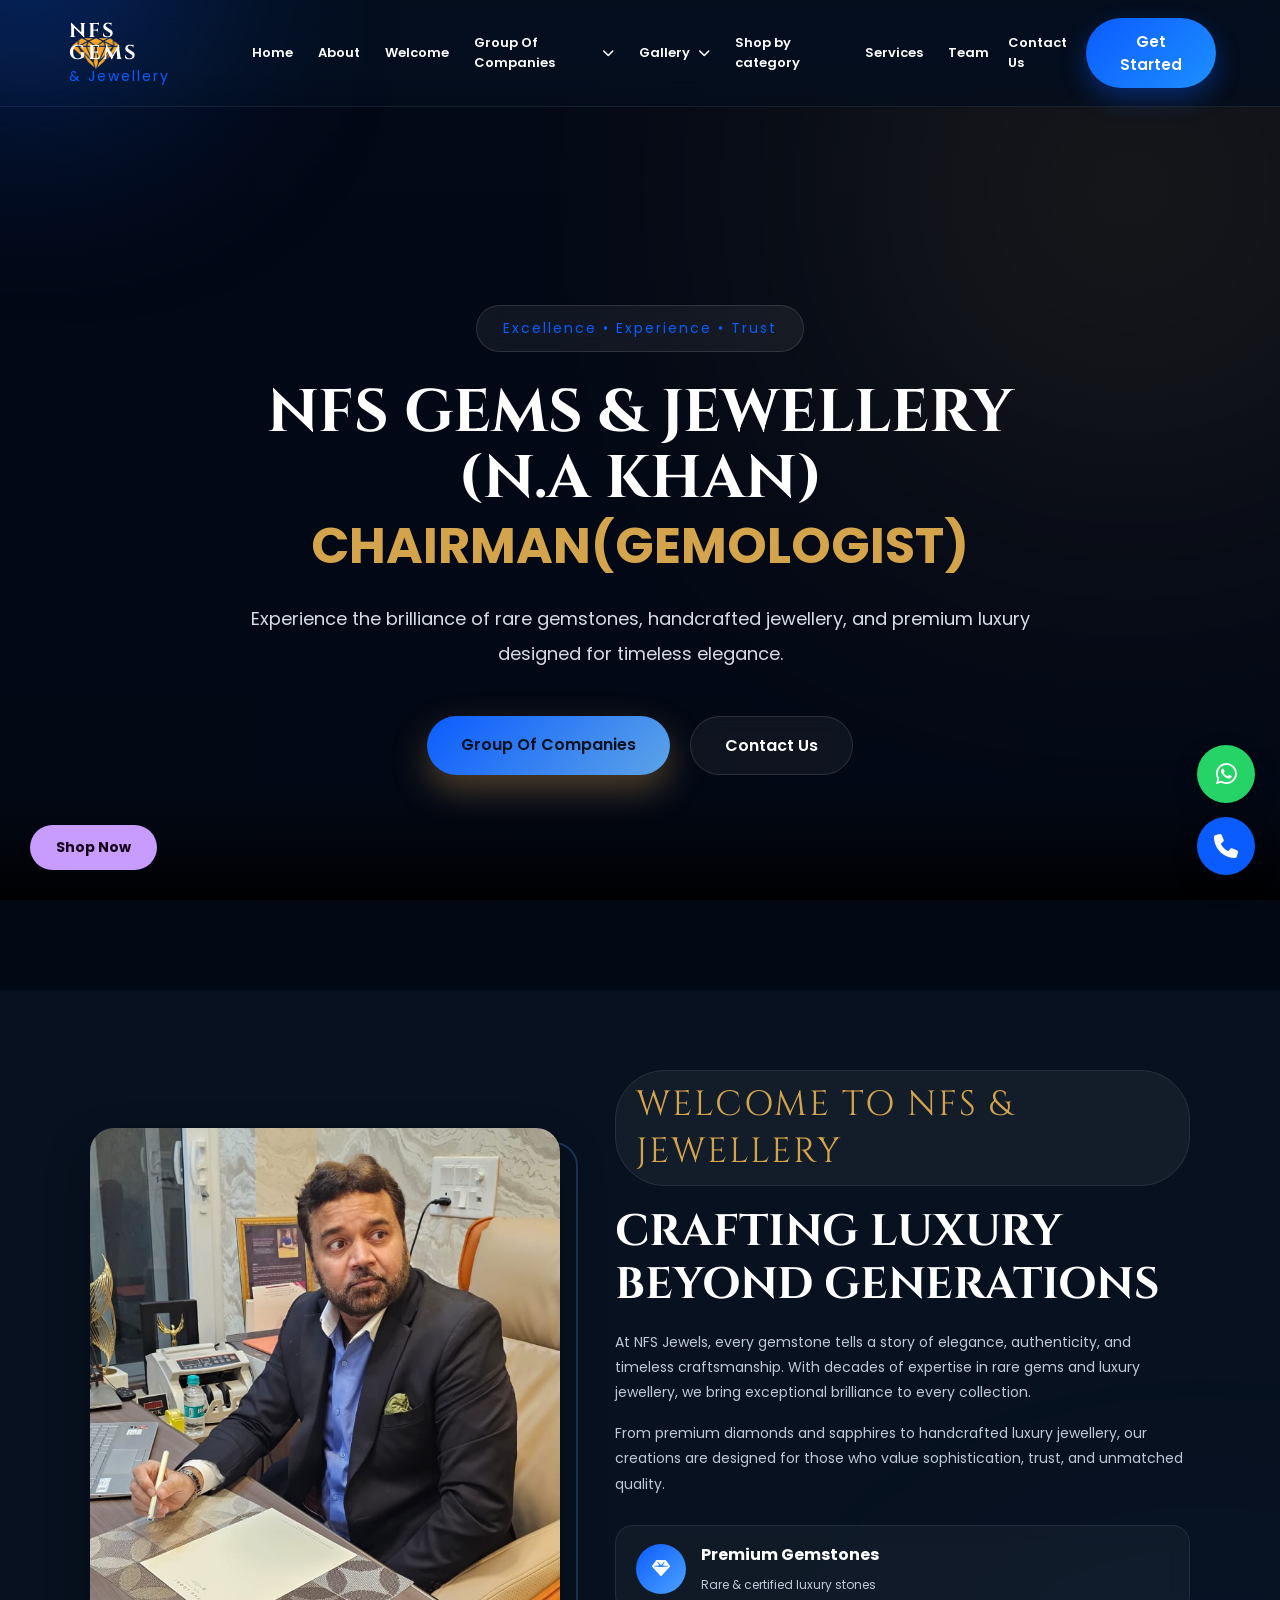
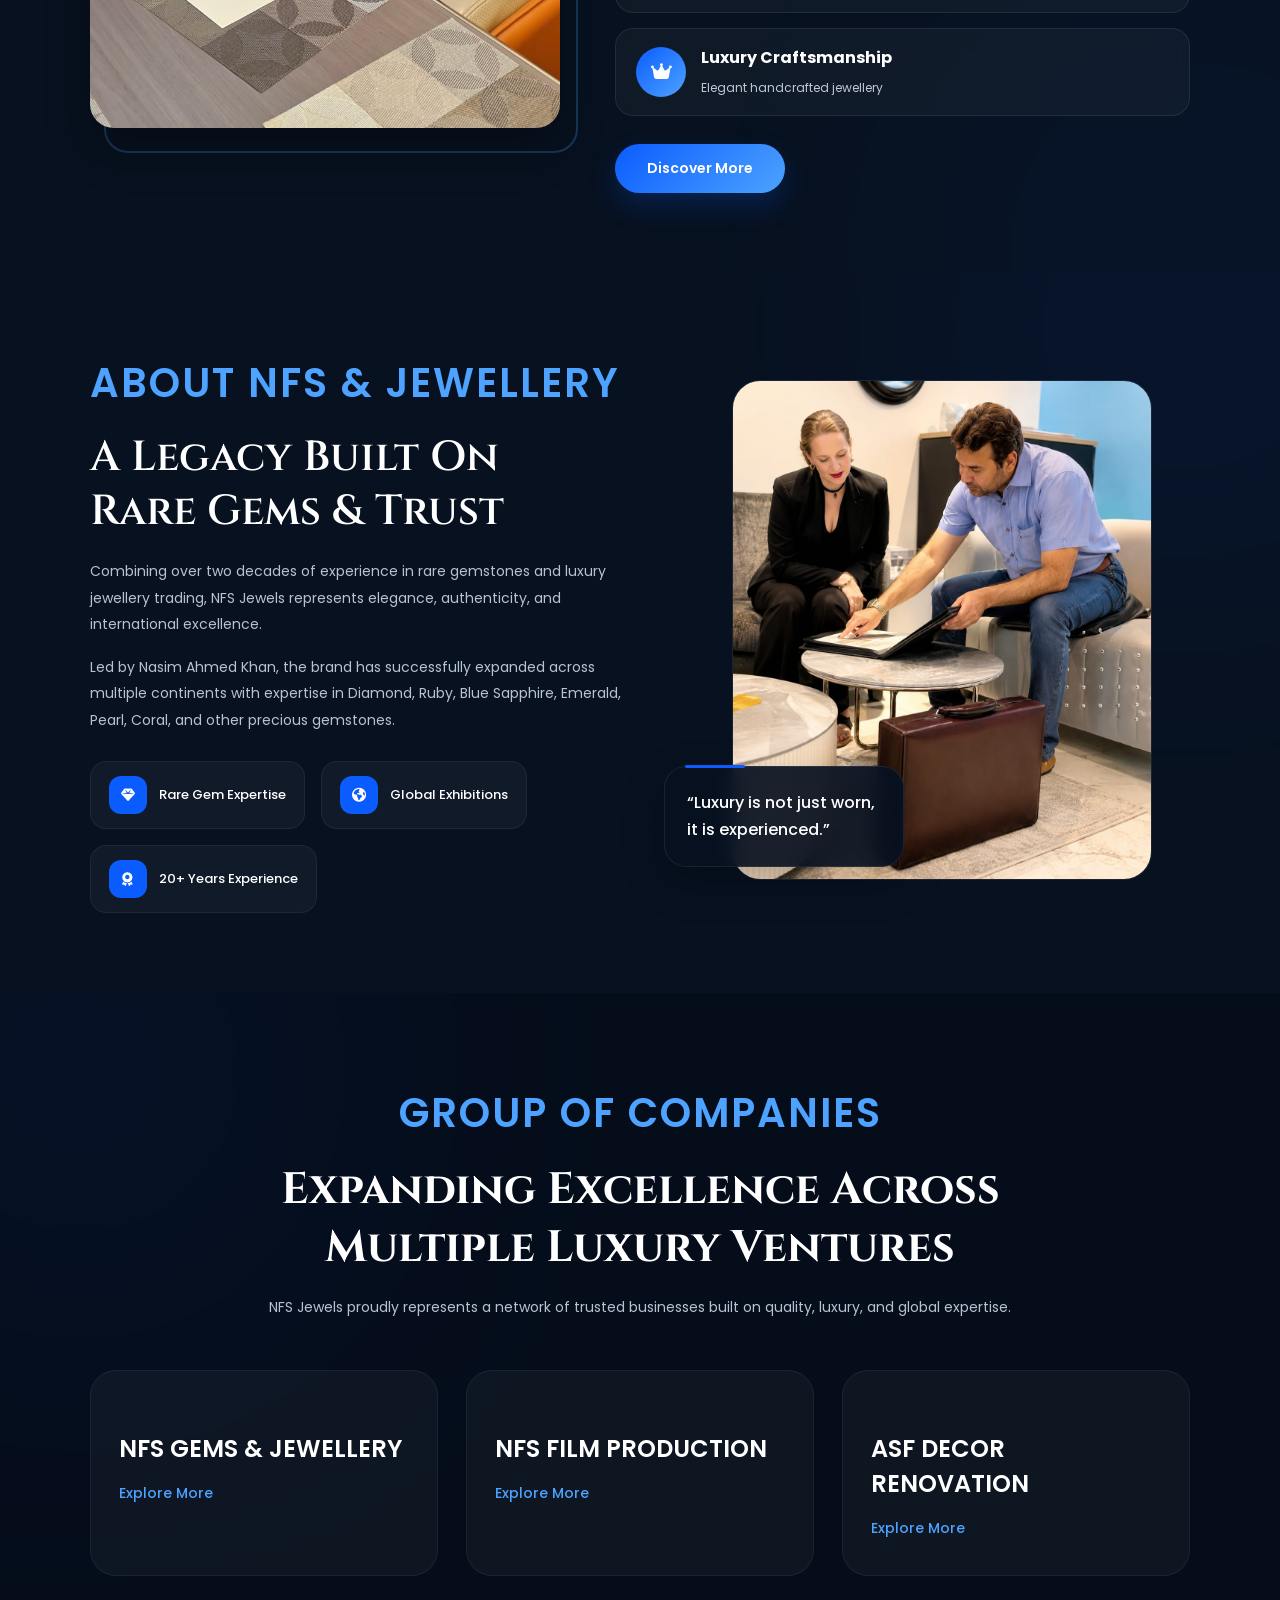
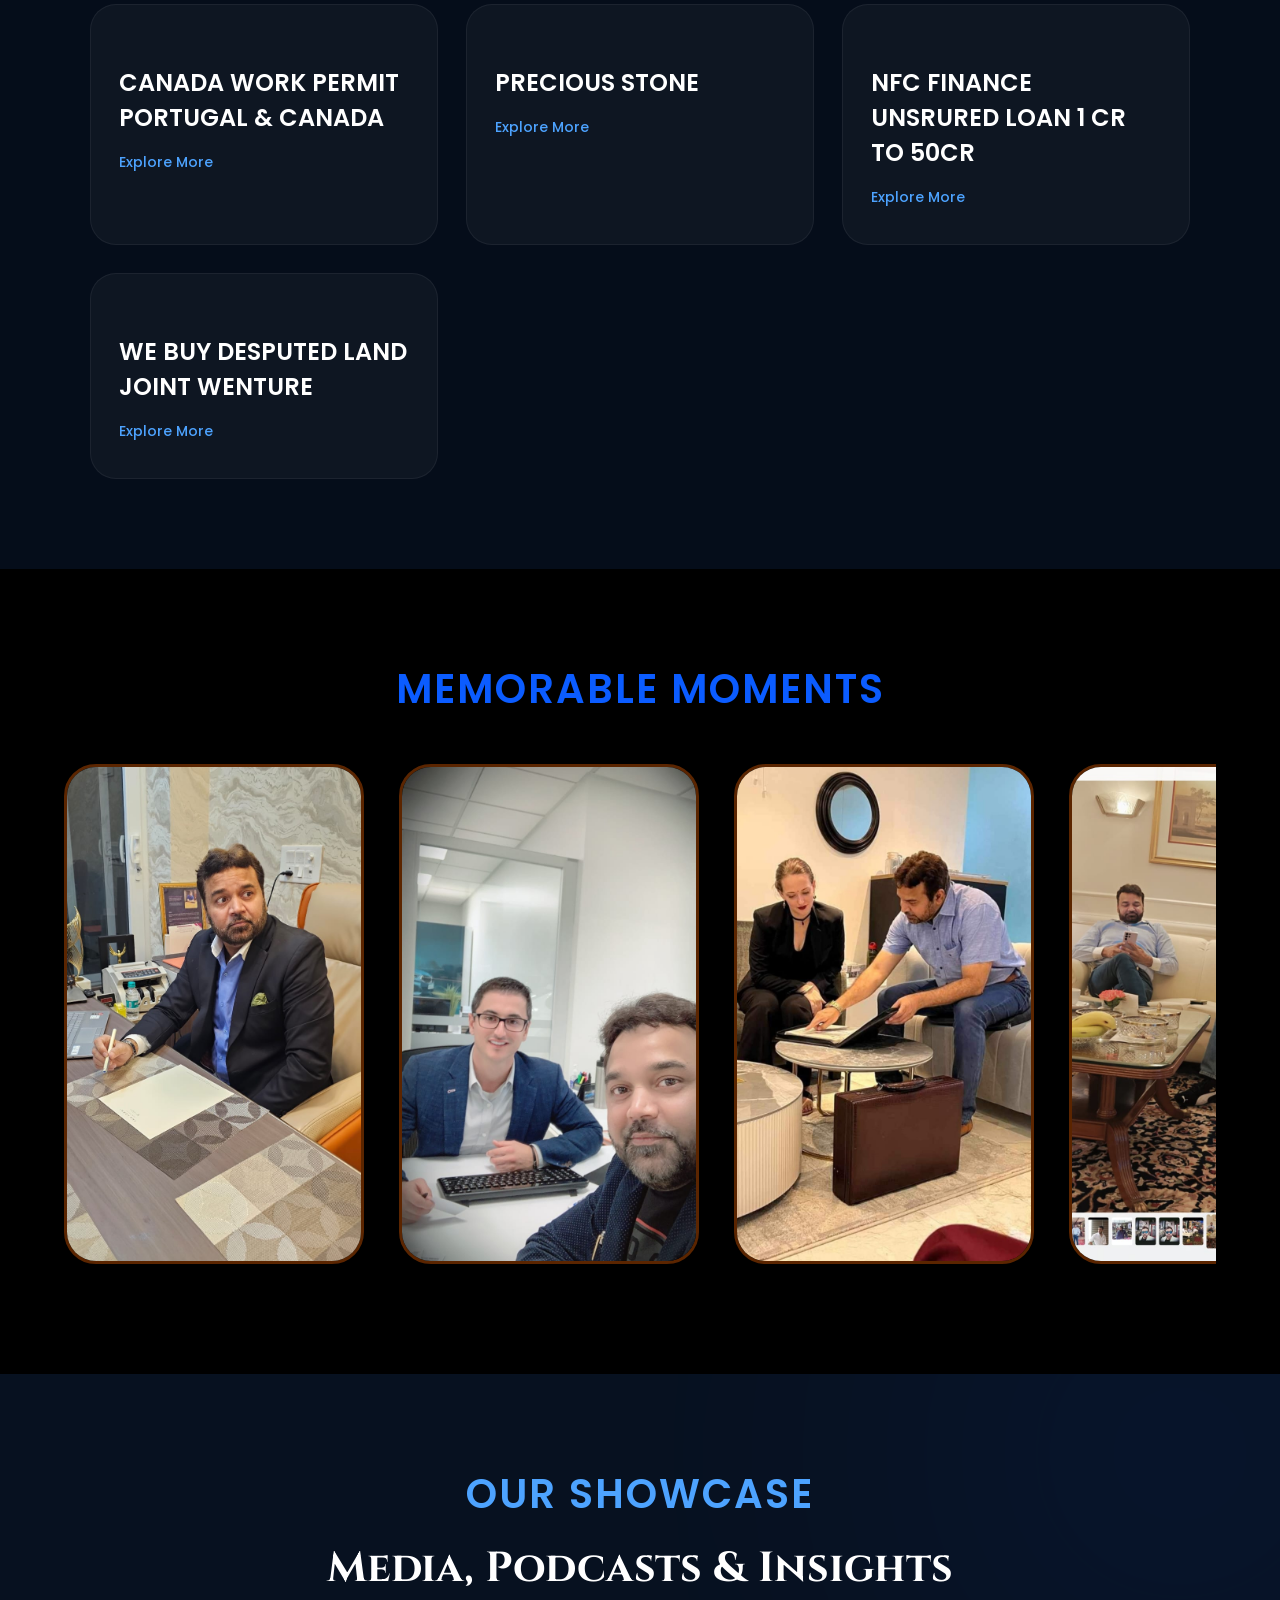
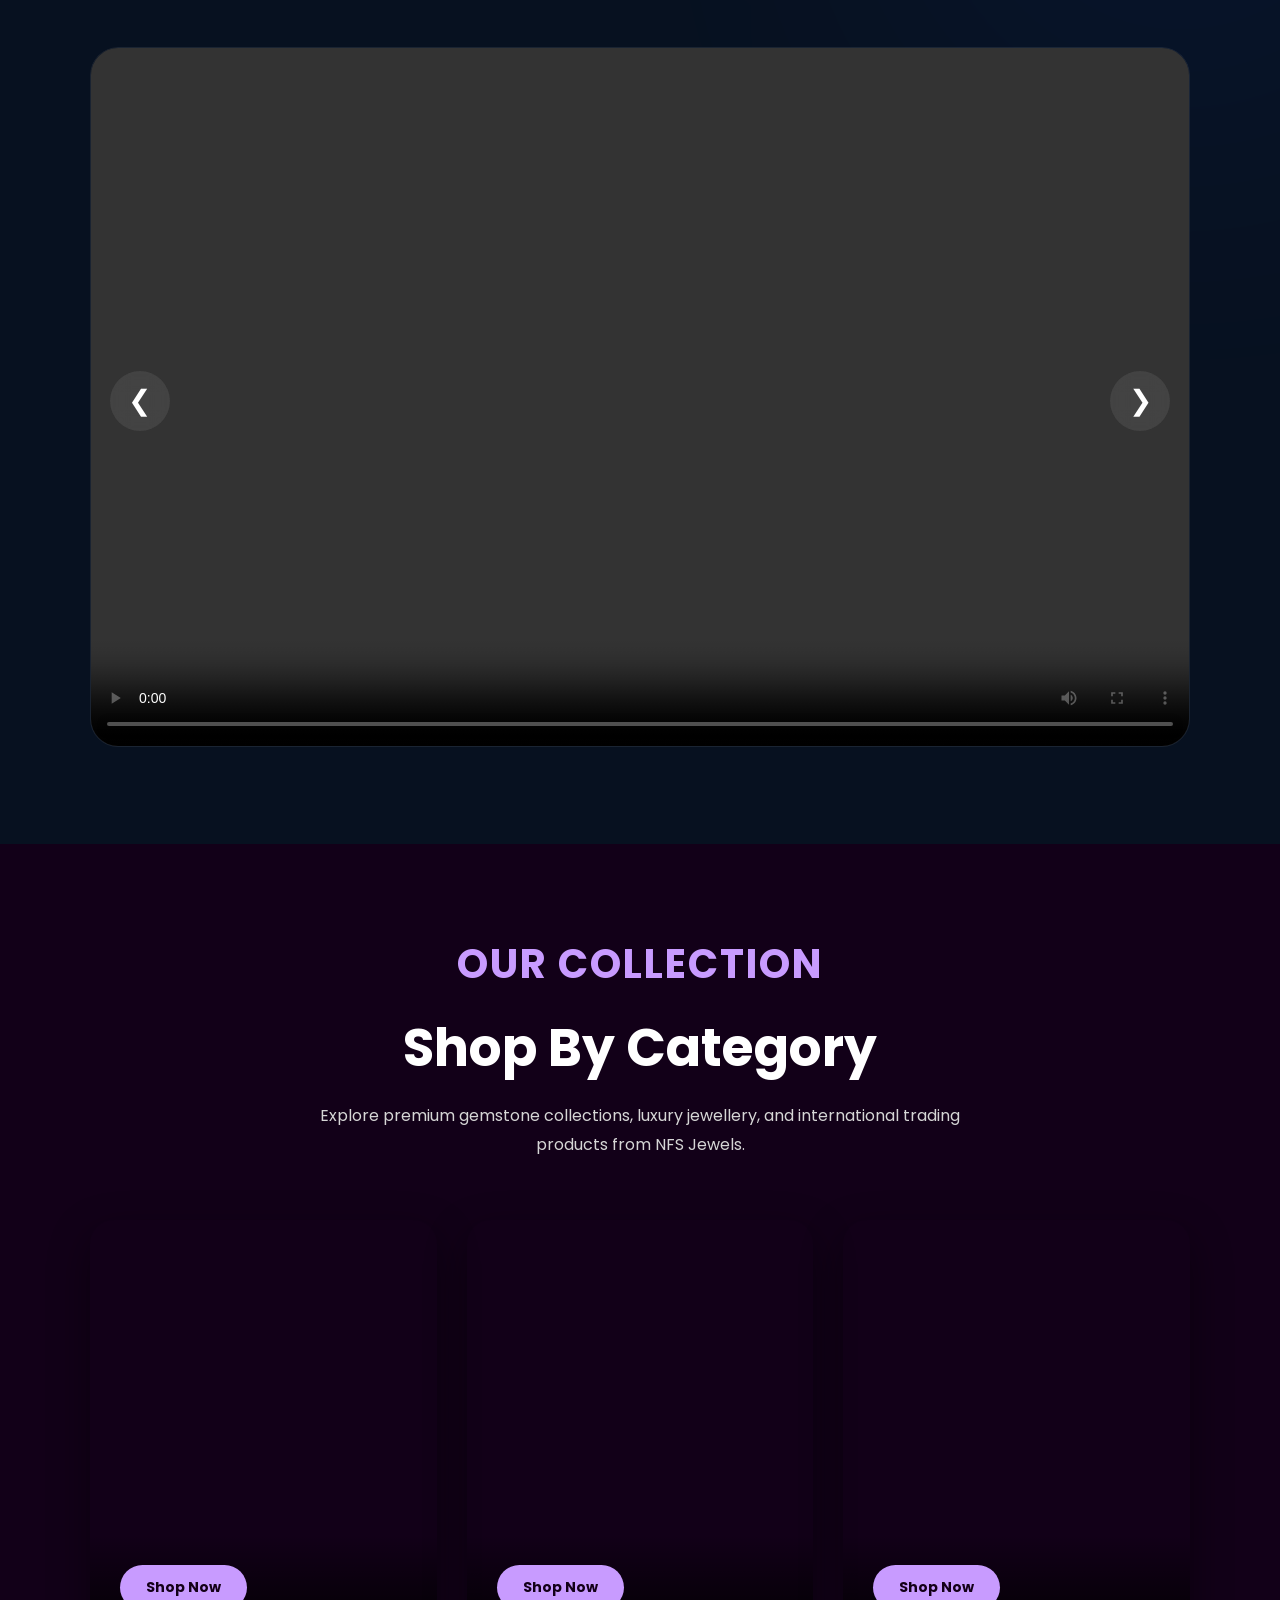
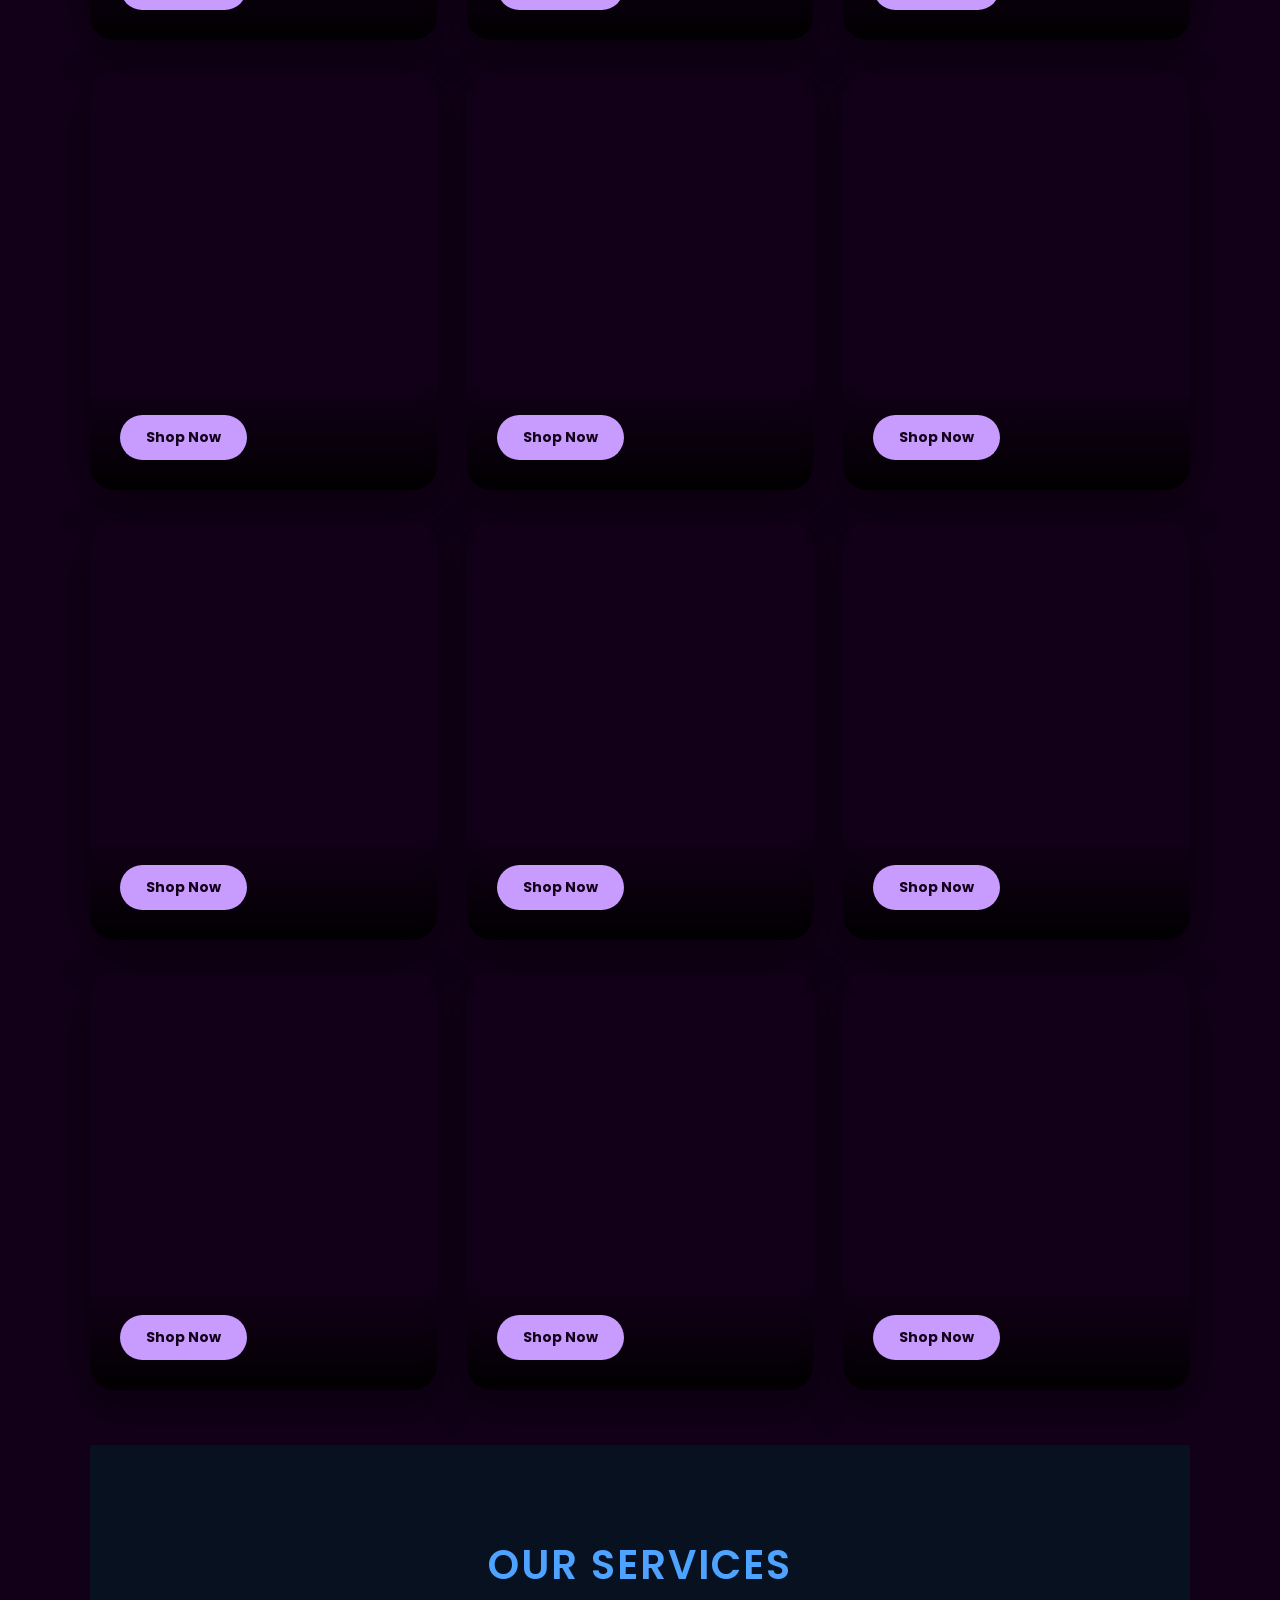
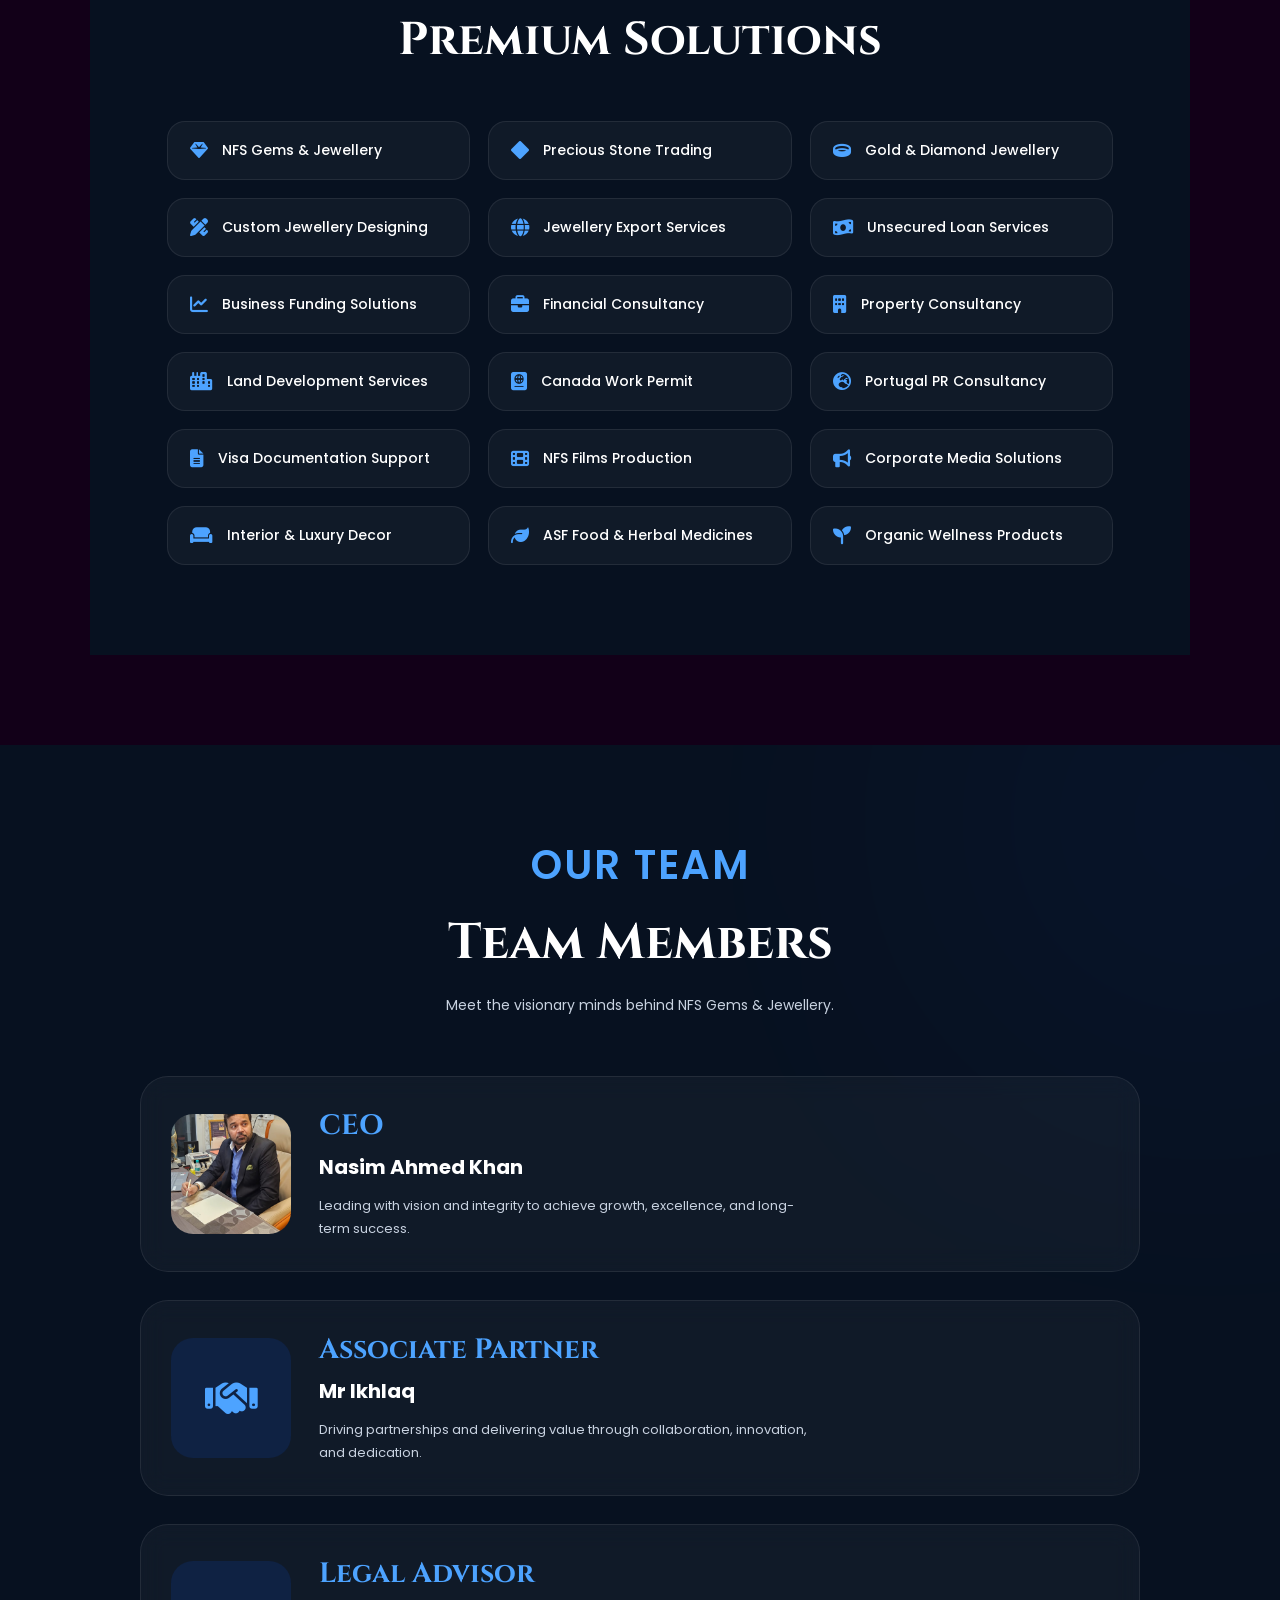
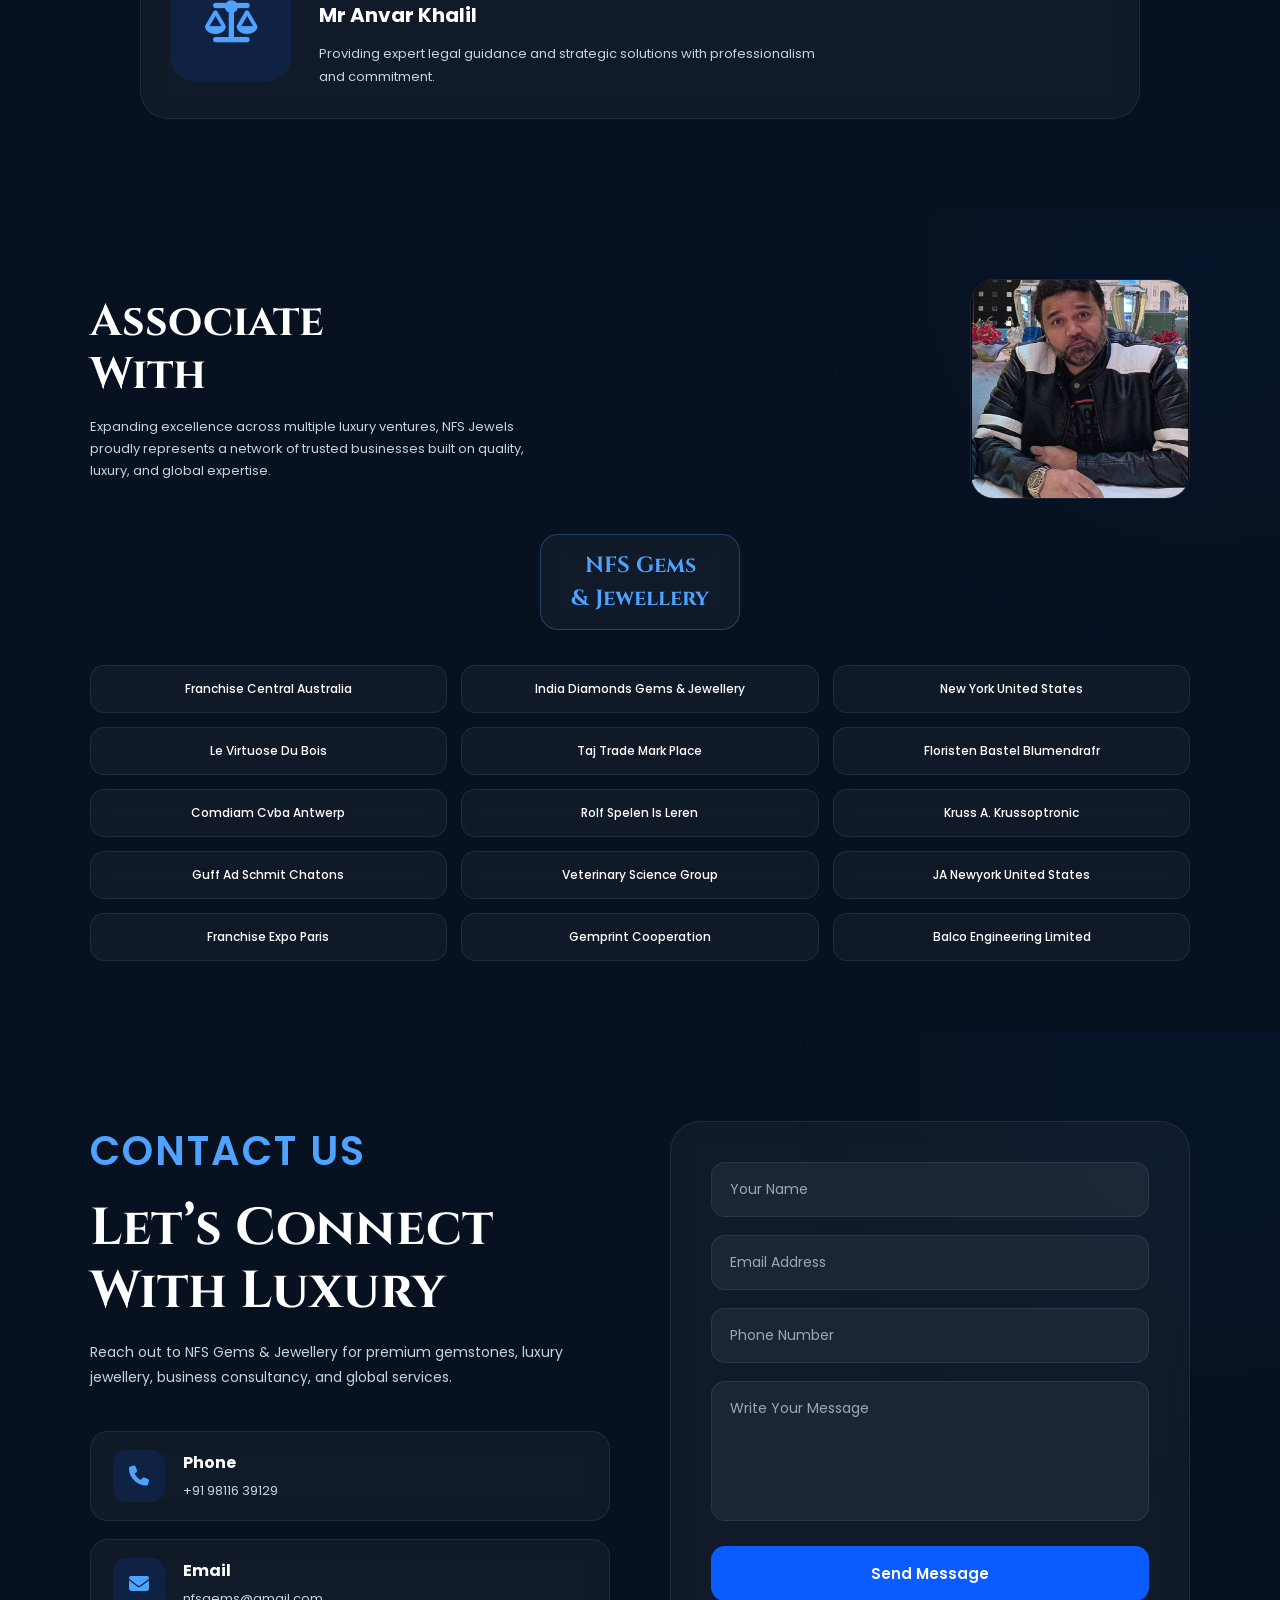
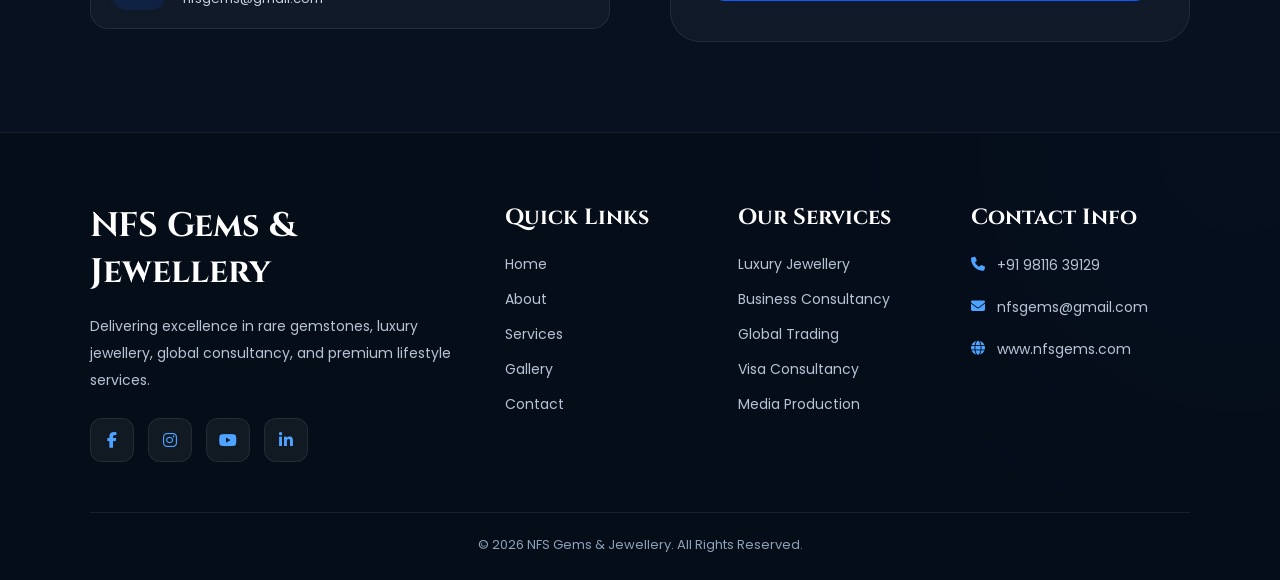
==== index.html @ f2102229 "Update index.html" ====
<!doctype html>
<html lang="en">
  <head>
    <meta charset="UTF-8" />
    <meta name="viewport" content="width=device-width, initial-scale=1.0" />
    <title>Premium Animated Navbar</title>

    <!-- FONT AWESOME -->
    <link
      rel="stylesheet"
      href="https://cdnjs.cloudflare.com/ajax/libs/font-awesome/6.5.1/css/all.min.css"
    />

    <!-- GOOGLE FONT -->
    <link rel="preconnect" href="https://fonts.googleapis.com" />
    <link
      href="https://fonts.googleapis.com/css2?family=Poppins:wght@300;400;500;600;700&display=swap"
      rel="stylesheet"
    />
    <link
      href="https://fonts.googleapis.com/css2?family=Cinzel:wght@400;500;600;700&display=swap"
      rel="stylesheet"
    />
    

    <link rel="stylesheet" href="style.css" />
    <style>
      
    </style>
  </head>
  <body>
    <!-- NAVBAR -->

    <nav class="navbar">
      <img src="logo.png"  class="logo1" alt="">
      <a href="#" class="logo"> NFS GEMS <br /><span>& Jewellery </span> </a>

      <ul class="nav-links">
        <li>
          <a href="#">
            <!-- <i class="fa-solid fa-house"></i> -->
            Home
          </a>
        </li>

        <li>
          <a href="#about">
            <!-- <i class="fa-solid fa-layer-group"></i> -->
            About
          </a>
        </li>

        <li>
          <a href="#welcome">
            <!-- <i class="fa-solid fa-briefcase"></i> -->
            Welcome
          </a>
        </li>
<!-- DROPDOWN -->

<li class="dropdown">

  <a href="#company">
    Group Of Companies
    <i class="fa-solid fa-chevron-down"></i>
  </a>

  <!-- DROPDOWN MENU -->

  <ul class="dropdown-menu">

 
<li><a href="#">NFS GEMS & JEWELLERY</a></li>

<li><a href="film.html">NFS FILM PRODUCTION</a></li>

<li><a href="decor.html">ASF DECOR RENOVATION</a></li>
<li><a href="permit.html">CANADA WORK PERMIT PR PORTUGAL</a></li>
<li><a href="stone.html">PRECIOUS STONE</a></li>
<li><a href="finance.html">NFC FINANCE UNSRURED LOAN 1 CR TO 50CR</a></li>
<li><a href="wenture.html">WE BUY DESPUTED LAND JOINT WENTURE</a></li>

  </ul>

</li>
        <li class="dropdown">

  <a href="#gallery">
   Gallery
    <i class="fa-solid fa-chevron-down"></i>
  </a>

  <!-- DROPDOWN MENU -->

  <ul class="dropdown-menu">

    <li><a href="#gallery">Photos</a></li>

    <li><a href="#podcasts">Podcasts</a></li>

   

  </ul>

</li>
          <a href="#shop"> Shop by category </a>
        </li>

        <li>
          <a href="#services"> Services </a>
        </li>

     
          <a href="#team">Team </a>
        </li>
        <li>
          <a href="#contact">Contact Us </a>
        </li>

        <button class="nav-btn" href="#contact" >Get Started</button>
      </ul>

      <div class="menu-btn">
        <i class="fa-solid fa-bars"></i>
      </div>
    </nav>
    


    <script>
      const menuBtn = document.querySelector(".menu-btn");
      const navLinks = document.querySelector(".nav-links");
      const menuIcon = menuBtn.querySelector("i");

      menuBtn.addEventListener("click", () => {
        navLinks.classList.toggle("active");

        if (navLinks.classList.contains("active")) {
          menuIcon.classList.remove("fa-bars");
          menuIcon.classList.add("fa-xmark");
        } else {
          menuIcon.classList.remove("fa-xmark");
          menuIcon.classList.add("fa-bars");
        }
      });
    </script>


<!-- ================= HERO SECTION ================= -->

<section class="hero-section">

  <!-- VIDEO -->
  <video autoplay muted loop playsinline>
    <source src="bgvid.mp4" type="video/mp4">
  </video>

  <div class="hero-container">

    <div class="hero-content">

      <span class="hero-tag">
        Excellence • Experience • Trust
      </span>

      <h1>
        NFS GEMS & JEWELLERY (N.A KHAN) <br>
        <span>Chairman(Gemologist)</span>
      </h1>

      <p>
        Experience the brilliance of rare gemstones,
        handcrafted jewellery, and premium luxury
        designed for timeless elegance.
      </p>

      <div class="hero-buttons">

        <a href="#company" class="hero-btn1">
          Group Of Companies
        </a>

        <a href="#contact" class="hero-btn2" id="whatsappBtn">
          Contact Us
        </a>

      </div>

    </div>

  </div>

</section>
<!-- ================= WELCOME SECTION ================= -->

<section class="welcome-section" id="welcome">

  <!-- BLUR EFFECT -->
  <div class="welcome-blur"></div>

  <div class="welcome-container">

    <!-- LEFT IMAGE -->
    <div class="welcome-image">

      <div class="welcome-img-box">

        <img src="g1.jpeg"  style="height: 600px;" alt="Luxury Jewellery">

      </div>

    </div>

    <!-- RIGHT CONTENT -->
    <div class="welcome-content">

      <span class="welcome-tag">
        WELCOME TO NFS & JEWELLERY
      </span>

      <h2>
        Crafting Luxury <br>
        Beyond Generations
      </h2>

      <p>
        At NFS Jewels, every gemstone tells a story of elegance,
        authenticity, and timeless craftsmanship. With decades of
        expertise in rare gems and luxury jewellery, we bring
        exceptional brilliance to every collection.
      </p>

      <p>
        From premium diamonds and sapphires to handcrafted luxury
        jewellery, our creations are designed for those who value
        sophistication, trust, and unmatched quality.
      </p>

      <!-- FEATURES -->

      <div class="welcome-features">

        <div class="welcome-feature">

          <i class="fa-solid fa-gem"></i>

          <div>
            <h4>Premium Gemstones</h4>
            <span>Rare & certified luxury stones</span>
          </div>

        </div>

        <div class="welcome-feature">

          <i class="fa-solid fa-crown"></i>

          <div>
            <h4>Luxury Craftsmanship</h4>
            <span>Elegant handcrafted jewellery</span>
          </div>

        </div>

      </div>

      <!-- BUTTON -->

      <a href="#" class="welcome-btn">
        Discover More
      </a>

    </div>

  </div>

</section>

<!-- ================= ABOUT SECTION ================= -->

<section class="premium-about" id="about">

  <!-- BACKGROUND BLUR -->
  <div class="about-blur"></div>

  <div class="premium-about-container">

    <!-- LEFT CONTENT -->
    <div class="premium-about-content">

      <span class="premium-tag">
        ABOUT NFS & JEWELLERY
      </span>

      <h2>
        A Legacy Built On <br>
        Rare Gems & Trust
      </h2>

      <p>
        Combining over two decades of experience in rare gemstones
        and luxury jewellery trading, NFS Jewels represents elegance,
        authenticity, and international excellence.
      </p>

      <p>
        Led by Nasim Ahmed Khan, the brand has successfully
        expanded across multiple continents with expertise in
        Diamond, Ruby, Blue Sapphire, Emerald, Pearl,
        Coral, and other precious gemstones.
      </p>

      <!-- SMALL FEATURES -->

      <div class="premium-features">

        <div class="premium-feature-box">
          <i class="fa-solid fa-gem"></i>
          <span>Rare Gem Expertise</span>
        </div>

        <div class="premium-feature-box">
          <i class="fa-solid fa-earth-americas"></i>
          <span>Global Exhibitions</span>
        </div>

        <div class="premium-feature-box">
          <i class="fa-solid fa-award"></i>
          <span>20+ Years Experience</span>
        </div>

      </div>

    </div>

    <!-- RIGHT SIDE -->

    <div class="premium-about-image">

      <div class="image-wrapper">

        <img src="about.jpeg" alt="Nasim Ahmed Khan">

      </div>

      <!-- FLOATING CARD -->

      <div class="about-floating-card">

        <h3>
          “Luxury is not just worn,
          it is experienced.”
        </h3>

      </div>

    </div>

  </div>

</section>

<!-- ================= GROUP OF COMPANIES SECTION ================= -->

<section class="group-section" id="company">

  <!-- BLUR EFFECT -->
  <div class="group-blur"></div>

  <div class="group-header">

    <span>GROUP OF COMPANIES</span>

    <h2>
      Expanding Excellence Across <br>
      Multiple Luxury Ventures
    </h2>

    <p>
      NFS Jewels proudly represents a network of trusted
      businesses built on quality, luxury, and global expertise.
    </p>

  </div>

 



<!-- <li><a href="#">ASF DECOR REVOLUTION</a></li> -->
<!-- <li><a href="#">CANADA WORK PERMIT PR PORTUGAL</a></li> -->
<!-- <li><a href="#">PRECIOUS STONE</a></li> -->
<!-- <li><a href="#">NFC FINANCE UNSRURED LOAN 1 CR TO 50CR</a></li> -->
<!-- <li><a href="#">WE BUY DESPUTED LAND JOINT WENTURE</a></li> -->

  <!-- COMPANY CARDS -->

  <div class="group-container" id="company">

   
    <div class="group-card">

  <img src="images/company1.jpg" alt="">

  <div class="group-content">
    <h3>NFS GEMS & JEWELLERY</h3>

    <a href="#">
      Explore More
    </a>
  </div>

</div>

<div class="group-card">

  <img src="images/company2.jpg" alt="">

  <div class="group-content">
    <h3>NFS FILM PRODUCTION</h3>

    <a href="film.html">
      Explore More
    </a>
  </div>

</div>

<div class="group-card">

  <img src="images/company3.jpg" alt="">

  <div class="group-content">
    <h3>ASF DECOR RENOVATION</h3>

    <a href="decor.html">
      Explore More
    </a>
  </div>

</div>

<div class="group-card">

  <img src="images/company4.jpg" alt="">

  <div class="group-content">
    <h3>CANADA WORK PERMIT PORTUGAL & CANADA</h3>

    <a href="permit.html">
      Explore More
    </a>
  </div>

</div>

<div class="group-card">

  <img src="images/company5.jpg" alt="">

  <div class="group-content">
    <h3>PRECIOUS STONE</h3>

    <a href="stone.html">
      Explore More
    </a>
  </div>

</div>

<div class="group-card">

  <img src="images/company6.jpg" alt="">

  <div class="group-content">
    <h3>NFC FINANCE UNSRURED LOAN 1 CR TO 50CR</h3>

    <a href="finance.html">
      Explore More
    </a>
  </div>

</div>

<div class="group-card">

  <img src="images/company7.jpg" alt="">

  <div class="group-content">
    <h3>WE BUY DESPUTED LAND JOINT WENTURE</h3>

    <a href="wenture.html">
      Explore More
    </a>
  </div>

</div>



</div>
  </div>

</section>



<!-- ================= HORIZONTAL IMAGE SLIDER ================= -->

<section class="celebrity-slider-section" id="gallery">

  <!-- HEADER -->

  <div class="celebrity-header">

    <span>MEMORABLE MOMENTS</span>

    <!-- <h2>
      Celebrity & Exhibition Gallery
    </h2> -->

  </div>

  <!-- SLIDER -->

  <div class="celebrity-slider">

    <!-- IMAGE CARD -->

    <div class="celebrity-card">
      <img src="g1.jpeg" alt="">
    </div>

    <div class="celebrity-card">
      <img src="g10.jpeg" alt="">
    </div>

    <div class="celebrity-card">
      <img src="g3.jpeg" alt="">
    </div>

    <div class="celebrity-card">
      <img src="g4.jpeg" alt="">
    </div>

    <div class="celebrity-card">
      <img src="g5.jpeg" alt="">
    </div>

    <div class="celebrity-card">
      <img src="g6.jpeg" alt="">
    </div>

    <div class="celebrity-card">
      <img src="g8.jpeg" alt="">
    </div>
     <div class="celebrity-card">
      <img src="g12.jpeg" alt="">
    </div>
     <div class="celebrity-card">
      <img src="g13.jpeg" alt="">
    </div>
     <div class="celebrity-card">
      <img src="g14.jpeg" alt="">
    </div>

     <div class="celebrity-card">
      <img src="IMG-20260525-WA0002.jpg" alt="">
      
    </div>
     <div class="celebrity-card">
      <img src="IMG-20260525-WA0001.jpg" alt="">
    </div>
    
     <div class="celebrity-card">
      <img src="IMG-20260523-WA0008.jpg" alt="">
    </div>
    <div class="celebrity-card">
      <img src="new.jpg" alt="">
    </div>
    <div class="celebrity-card">
      <img src="new2.jpg" alt="">
    </div>
    <div class="celebrity-card">
      <img src="new3.jpg" alt="">
    </div>
  </div>

</section>
<!-- ================= VIDEO SLIDER SECTION ================= -->

<section class="video-slider-section" id="podcasts">

  <!-- HEADER -->

  <div class="video-slider-header">

    <span>OUR SHOWCASE</span>

    <h2>
      Media, Podcasts & Insights
    </h2>

  </div>

  <!-- SLIDER -->

  <div class="video-slider-container">

    <!-- LEFT BUTTON -->

    <button class="video-btn prevBtn">
      &#10094;
    </button>

    <!-- SLIDES -->

    <div class="video-slider">

      <!-- VIDEO 1 -->

      <div class="video-slide active">

        <video  loop playsinline controls>
          <source src="vid3.mp4" type="video/mp4">
        </video>

      </div>

      <!-- VIDEO 2 -->

      <div class="video-slide">

        <video  loop playsinline controls>
          <source src="vid2.mp4" type="video/mp4">
        </video>

      </div>

      <!-- VIDEO 3 -->

      <div class="video-slide">

        <video  loop playsinline controls>
          <source src="vid1.mp4" type="video/mp4">
        </video>

      </div>
      
      <div class="video-slide">

        <video  loop playsinline controls>
          <source src="vid4.mp4" type="video/mp4">
        </video>

      </div>

      
     

      
      <div class="video-slide">

        <video  loop playsinline controls>
          <source src="VID-20260519-WA0043.mp4" type="video/mp4">
        </video>

      </div>
        <div class="video-slide">

        <video  loop playsinline controls>
          <source src="event.mp4" type="video/mp4">
        </video>

      </div>
    </div>

    <!-- RIGHT BUTTON -->

    <button class="video-btn nextBtn">
      &#10095;
    </button>

  </div>

</section>
<!-- SHOP BY CATEGORY SECTION -->

<section class="shop-category" id="shop">

  <!-- HEADING -->
  <div class="shop-header">
    <span>OUR COLLECTION</span>
    <h2>Shop By Category</h2>
    <p>
      Explore premium gemstone collections, luxury jewellery,
      and international trading products from NFS Jewels.
    </p>
  </div>

  <!-- CATEGORY GRID -->
  <div class="category-grid">

    <!-- CARD 1 -->
    <div class="category-card">

      <video  muted loop playsinline>
        <source src="shop1.mp4" type="video/mp4">
      </video> 

      <div class="category-overlay">
        <!-- <h3>Diamond Collection</h3> -->

        <a href="https://wa.me/919811639129" target="_blank">
          Shop Now
        </a>
      </div>

    </div>

    <!-- CARD 2 -->
    <div class="category-card">

      <video  muted loop playsinline>
        <source src="shop2.mp4" type="video/mp4">
      </video>

      <div class="category-overlay">
        <!-- <h3>Ruby Jewellery</h3> -->

        <a href="https://wa.me/919811639129" target="_blank">
          Shop Now
        </a>
      </div>

    </div>

    <!-- CARD 3 -->
    <div class="category-card">

      <video  muted loop playsinline>
        <source src="shop3.mp4" type="video/mp4">
      </video>

      <div class="category-overlay">
        <!-- <h3>Emerald Stones</h3> -->

        <a href="https://wa.me/919811639129" target="_blank">
          Shop Now
        </a>
      </div>

    </div>

    <!-- CARD 4 -->
    <div class="category-card">

      <video  muted loop playsinline>
        <source src="shop4.mp4" type="video/mp4">
      </video>

      <div class="category-overlay">
        <!-- <h3>Blue Sapphire</h3> -->

        <a href="https://wa.me/919811639129" target="_blank">
          Shop Now
        </a>
      </div>

    </div>
  <!-- CARD 4 -->
    <div class="category-card">

      <video  muted loop playsinline>
        <source src="shop5.mp4" type="video/mp4">
      </video>

      <div class="category-overlay">
        <!-- <h3>Blue Sapphire</h3> -->

        <a href="https://wa.me/919811639129" target="_blank">
          Shop Now
        </a>
      </div>

    </div>

    <!-- CARD 4 -->
    <div class="category-card">

      <video  muted loop playsinline>
        <source src="shop6.mp4" type="video/mp4">
      </video>

      <div class="category-overlay">
        <!-- <h3>Blue Sapphire</h3> -->

        <a href="https://wa.me/919811639129" target="_blank">
          Shop Now
        </a>
      </div>

    </div>

    <!-- CARD 4 -->
   

<!-- CARD 4 -->
    <div class="category-card">

      <video  muted loop playsinline>
        <source src="shop8.mp4" type="video/mp4">
      </video>

      <div class="category-overlay">
        <!-- <h3>Blue Sapphire</h3> -->

        <a href="https://wa.me/919811639129" target="_blank">
          Shop Now
        </a>
      </div>

    </div>
    <!-- CARD 4 -->
    <div class="category-card">

      <video  muted loop playsinline>
        <source src="shop9.mp4" type="video/mp4">
      </video>

      <div class="category-overlay">
        <!-- <h3>Blue Sapphire</h3> -->

        <a href="https://wa.me/919811639129" target="_blank">
          Shop Now
        </a>
      </div>

    </div>


    <!-- CARD 4 -->
    <div class="category-card">

      <video  muted loop playsinline>
        <source src="VID-20260521-WA0018.mp4" type="video/mp4">
      </video>

      <div class="category-overlay">
        <!-- <h3>Blue Sapphire</h3> -->

        <a href="https://wa.me/919811639129" target="_blank">
          Shop Now
        </a>
      </div>

    </div>
    <!-- CARD 4 -->
    <div class="category-card">

      <video  muted loop playsinline>
        <source src="VID-20260521-WA0020.mp4" type="video/mp4">
      </video>

      <div class="category-overlay">
        <!-- <h3>Blue Sapphire</h3> -->

        <a href="https://wa.me/919811639129" target="_blank">
          Shop Now
        </a>
      </div>

    </div>
<!-- CARD 4 -->
    <div class="category-card">

      <video  muted loop playsinline>
        <source src="VID-20260521-WA0021.mp4" type="video/mp4">
      </video>

      <div class="category-overlay">
        <!-- <h3>Blue Sapphire</h3> -->

        <a href="https://wa.me/919811639129" target="_blank">
          Shop Now
        </a>
      </div>

    </div>
<!-- CARD 4 -->
    <div class="category-card">

      <video  muted loop playsinline>
        <source src="VID-20260524-WA0039.mp4" type="video/mp4">
      </video>

      <div class="category-overlay">
        <!-- <h3>Blue Sapphire</h3> -->

        <a href="https://wa.me/919811639129" target="_blank">
          Shop Now
        </a>
      </div>

    </div>
   



     <div class="category-card1">

      <img  src="IMG-20260604-WA0051.jpg" alt="">
      <div class="category-overlay">
        <!-- <h3>Blue Sapphire</h3> -->

        <a href="https://wa.me/919811639129" target="_blank">
          Shop Now
        </a>
      </div>

    </div>



    </div>




  </div>
   <!-- ================= SERVICES SECTION ================= -->

<section class="mini-services" id="services">

  <!-- HEADER -->

  <div class="mini-services-header">

    <span>OUR SERVICES</span>

    <h2>
      Premium Solutions
    </h2>

  </div>

  <!-- SERVICES LIST -->

  <div class="services-list">

    <div class="service-item">
      <i class="fa-solid fa-gem"></i>
      <span>NFS Gems & Jewellery</span>
    </div>

    <div class="service-item">
      <i class="fa-solid fa-diamond"></i>
      <span>Precious Stone Trading</span>
    </div>

    <div class="service-item">
      <i class="fa-solid fa-ring"></i>
      <span>Gold & Diamond Jewellery</span>
    </div>

    <div class="service-item">
      <i class="fa-solid fa-pen-ruler"></i>
      <span>Custom Jewellery Designing</span>
    </div>

    <div class="service-item">
      <i class="fa-solid fa-globe"></i>
      <span>Jewellery Export Services</span>
    </div>

    <div class="service-item">
      <i class="fa-solid fa-money-bill-wave"></i>
      <span>Unsecured Loan Services</span>
    </div>

    <div class="service-item">
      <i class="fa-solid fa-chart-line"></i>
      <span>Business Funding Solutions</span>
    </div>

    <div class="service-item">
      <i class="fa-solid fa-briefcase"></i>
      <span>Financial Consultancy</span>
    </div>

    <div class="service-item">
      <i class="fa-solid fa-building"></i>
      <span>Property Consultancy</span>
    </div>

    <div class="service-item">
      <i class="fa-solid fa-city"></i>
      <span>Land Development Services</span>
    </div>

    <div class="service-item">
      <i class="fa-solid fa-passport"></i>
      <span>Canada Work Permit</span>
    </div>

    <div class="service-item">
      <i class="fa-solid fa-earth-europe"></i>
      <span>Portugal PR Consultancy</span>
    </div>

    <div class="service-item">
      <i class="fa-solid fa-file-lines"></i>
      <span>Visa Documentation Support</span>
    </div>

    <div class="service-item">
      <i class="fa-solid fa-film"></i>
      <span>NFS Films Production</span>
    </div>

    <div class="service-item">
      <i class="fa-solid fa-bullhorn"></i>
      <span>Corporate Media Solutions</span>
    </div>

    <div class="service-item">
      <i class="fa-solid fa-couch"></i>
      <span>Interior & Luxury Decor</span>
    </div>

    <div class="service-item">
      <i class="fa-solid fa-leaf"></i>
      <span>ASF Food & Herbal Medicines</span>
    </div>

    <div class="service-item">
      <i class="fa-solid fa-seedling"></i>
      <span>Organic Wellness Products</span>
    </div>

  </div>

</section>

</section>
<!-- ================= TEAM SECTION ================= -->

<section class="premium-team" id="team">

  <!-- BLUR -->

  <div class="team-blur"></div>

  <!-- HEADER -->

  <div class="team-header">

    <span>OUR TEAM</span>

    <h2>
      Team Members
    </h2>

    <p>
      Meet the visionary minds behind
      NFS Gems & Jewellery.
    </p>

  </div>

  <!-- TEAM CARDS -->

  <div class="team-container">

    <!-- MEMBER 1 -->

    <div class="team-card">

      <div class="team-image">
        <img src="g1.jpeg" alt="">
      </div>

      <div class="team-content">

        <h3>CEO</h3>

        <h4>Nasim Ahmed Khan</h4>

        <p>
          Leading with vision and integrity to
          achieve growth, excellence,
          and long-term success.
        </p>

      </div>

    </div>

    <!-- MEMBER 2 -->

    <div class="team-card">

      <div class="team-icon">
        <i class="fa-solid fa-handshake"></i>
      </div>

      <div class="team-content">

        <h3>Associate Partner</h3>

        <h4>Mr Ikhlaq</h4>

        <p>
          Driving partnerships and delivering
          value through collaboration,
          innovation, and dedication.
        </p>

      </div>

    </div>

    <!-- MEMBER 3 -->

    <div class="team-card">

      <div class="team-icon">
        <i class="fa-solid fa-scale-balanced"></i>
      </div>

      <div class="team-content">

        <h3>Legal Advisor</h3>

        <h4>Mr Anvar Khalil</h4>

        <p>
          Providing expert legal guidance
          and strategic solutions with
          professionalism and commitment.
        </p>

      </div>

    </div>

  </div>

</section>
<!-- ================= ASSOCIATE SECTION ================= -->

<section class="associate-section">

  <!-- BLUR -->

  <div class="associate-blur"></div>

  <!-- HEADER -->

  <div class="associate-header">

    <div class="associate-title">

     

      <h2>
        Associate <br>
        With
      </h2>

      <p>
        Expanding excellence across multiple luxury ventures,
        NFS Jewels proudly represents a network
        of trusted businesses built on quality,
        luxury, and global expertise.
      </p>

    </div>

    <!-- IMAGE -->

    <div class="associate-image">

      <img src="g13.jpeg" alt="">

    </div>

  </div>

  <!-- CENTER BRAND -->

  <div class="associate-center">

    <h3>
      NFS Gems <br>
      & Jewellery
    </h3>

  </div>

  <!-- COMPANY GRID -->

  <div class="associate-grid">

    <div class="associate-box">
      Franchise Central Australia
    </div>

    <div class="associate-box">
      India Diamonds Gems & Jewellery
    </div>

    <div class="associate-box">
      New York United States
    </div>

    <div class="associate-box">
      Le Virtuose Du Bois
    </div>

    <div class="associate-box">
      Taj Trade Mark Place
    </div>

    <div class="associate-box">
      Floristen Bastel Blumendrafr
    </div>

    <div class="associate-box">
      Comdiam Cvba Antwerp
    </div>

    <div class="associate-box">
      Rolf Spelen Is Leren
    </div>

    <div class="associate-box">
      Kruss A. Krussoptronic
    </div>

    <div class="associate-box">
      Guff Ad Schmit Chatons
    </div>

    <div class="associate-box">
      Veterinary Science Group
    </div>

    <div class="associate-box">
      JA Newyork United States
    </div>

    <div class="associate-box">
      Franchise Expo Paris
    </div>

    <div class="associate-box">
      Gemprint Cooperation
    </div>

    <div class="associate-box">
      Balco Engineering Limited
    </div>

  </div>

</section>
<!-- ================= CONTACT SECTION ================= -->

<section class="premium-contact" id="contact">

  <!-- BLUR -->

  <div class="contact-blur"></div>

  <!-- LEFT SIDE -->

  <div class="contact-left">

    <span>CONTACT US</span>

    <h2>
      Let’s Connect <br>
      With Luxury
    </h2>

    <p>
      Reach out to NFS Gems & Jewellery
      for premium gemstones, luxury jewellery,
      business consultancy, and global services.
    </p>

    <!-- CONTACT INFO -->

    <div class="contact-info">

      <div class="contact-box">

        <i class="fa-solid fa-phone"></i>

        <div>
          <h4>Phone</h4>
          <p>+91 98116 39129</p>
        </div>

      </div>

      <div class="contact-box">

        <i class="fa-solid fa-envelope"></i>

        <div>
          <h4>Email</h4>
          <p>nfsgems@gmail.com</p>
        </div>

      </div>

      

    </div>

  </div>

  <!-- RIGHT SIDE -->

  <div class="contact-right">

    <form class="contact-form">

      <input type="text" placeholder="Your Name">

      <input type="email" placeholder="Email Address">

      <input type="text" placeholder="Phone Number">

      <textarea placeholder="Write Your Message"></textarea>

      <button type="submit">
        Send Message
      </button>

    </form>

  </div>

</section>
<!-- ================= FOOTER ================= -->

<footer class="premium-footer">

  <!-- TOP -->

  <div class="footer-top">

    <!-- LOGO SIDE -->

    <div class="footer-about">

      <h2>
        NFS Gems & Jewellery
      </h2>

      <p>
        Delivering excellence in rare gemstones,
        luxury jewellery, global consultancy,
        and premium lifestyle services.
      </p>

      <!-- SOCIAL -->

      <div class="footer-socials">

        <a href="#">
          <i class="fa-brands fa-facebook-f"></i>
        </a>

        <a href="#">
          <i class="fa-brands fa-instagram"></i>
        </a>

        <a href="#">
          <i class="fa-brands fa-youtube"></i>
        </a>

        <a href="#">
          <i class="fa-brands fa-linkedin-in"></i>
        </a>

      </div>

    </div>

    <!-- QUICK LINKS -->

    <div class="footer-links">

      <h3>Quick Links</h3>

      <a href="#">Home</a>
      <a href="#">About</a>
      <a href="#">Services</a>
      <a href="#">Gallery</a>
      <a href="#">Contact</a>

    </div>

    <!-- SERVICES -->

    <div class="footer-links">

      <h3>Our Services</h3>

      <a href="#">Luxury Jewellery</a>
      <a href="#">Business Consultancy</a>
      <a href="#">Global Trading</a>
      <a href="#">Visa Consultancy</a>
      <a href="#">Media Production</a>

    </div>

    <!-- CONTACT -->

    <div class="footer-contact">

      <h3>Contact Info</h3>

      <p>
        <i class="fa-solid fa-phone"></i>
        +91 98116 39129
      </p>

      <p>
        <i class="fa-solid fa-envelope"></i>
        nfsgems@gmail.com
      </p>

      <p>
        <i class="fa-solid fa-globe"></i>
        www.nfsgems.com
      </p>

    </div>

  </div>

  <!-- BOTTOM -->

  <div class="footer-bottom">

    <p>
      © 2026 NFS Gems & Jewellery.
      All Rights Reserved.
    </p>

  </div>

  <!-- ================= FLOATING BUTTONS ================= -->

<div class="floating-buttons">

  <!-- WHATSAPP -->

  <a 
    href="https://wa.me/919811639129?text=Hello%20NFS%20Gems%20%26%20Jewellery,%20I%20would%20like%20to%20know%20more%20about%20your%20services."
    target="_blank"
    class="float-btn whatsapp-btn"
  >
    <i class="fa-brands fa-whatsapp"></i>
  </a>

  <!-- CALL -->

  <a 
    href="tel:+919811639129"
    class="float-btn call-btn"
  >
    <i class="fa-solid fa-phone"></i>
  </a>

</div>
</footer>
<script src="script.js"></script>
  </body>
</html>
---- style.css ----
/* ================= GOOGLE FONT ================= */

@import url('https://fonts.googleapis.com/css2?family=Poppins:wght@300;400;500;600;700;800&display=swap');

*{
  margin:0;
  padding:0;
  box-sizing:border-box;
  font-family:'Poppins',sans-serif;
}
* {
        margin: 0;
        padding: 0;
        box-sizing: border-box;
        font-family: "Poppins", sans-serif;
      }

      body {
        min-height: 100vh;
        background: #061224;
        overflow-x: hidden;
      }

      /* ================= NAVBAR ================= */

      .navbar {
        width: 100%;
        position: fixed;
        top: 0;
        left: 0;
        z-index: 1000;
        padding: 18px 5%;
        display: flex;
        align-items: center;
        justify-content: space-between;
        background: rgba(5, 14, 28, 0.75);
        backdrop-filter: blur(15px);
        border-bottom: 1px solid rgba(255, 255, 255, 0.08);
        transition: 0.4s;
      }

      .navbar::before {
        content: "";
        position: absolute;
        width: 250px;
        height: 250px;
        background: #0b5cff;
        filter: blur(120px);
        top: -180px;
        left: -100px;
        opacity: 0.5;
        z-index: -1;
        animation: moveGlow 5s infinite alternate;
      }

      @keyframes moveGlow {
        0% {
          transform: translateX(0px);
        }
        100% {
          transform: translateX(80px);
        }
      }

      /* LOGO */
/* LOGO BOX */
.logo-box{
    display:flex;
    align-items:center;
    gap:12px;
}

/* IMAGE LOGO */
.logo1{
    width:65px;
    height:65px;
    object-fit:contain;
    display:block;
}

/* TEXT LOGO */
.logo{
    text-decoration:none;
    color:#fff;
  right:50px;
    font-size:24px;
    font-weight:700;
    line-height:1.1;
    letter-spacing:1px;
}

.logo span{
    font-size:14px;
    font-weight:400;
    color:#d6d6d6;
    letter-spacing:2px;
}

/* RESPONSIVE */
@media(max-width:768px){

    .logo-box{
        gap:8px;
    }

    .logo1{
        width:50px;
        height:50px;
    }

    .logo{
        font-size:18px;
    }

    .logo span{
        font-size:11px;
        letter-spacing:1px;
    }
}

@media(max-width:480px){

    .logo1{
        width:42px;
        height:42px;
    }

    .logo{
        font-size:15px;
    }

    .logo span{
        font-size:10px;
    }
}
      .logo {
        right: 60px;
        color: #fff;
        font-size: 20px;
        font-weight: 700;
        text-decoration: none;
        letter-spacing: 2px;
        position: relative;
        font-family: "Cinzel", serif;
      }

      .logo span {
        color: #0b5cff;
      }

      .logo::after {
        content: "";
        position: absolute;
        width: 100%;
        height: 3px;
        background: #0b5cff;
        left: 0;
        bottom: -6px;
        transform: scaleX(0);
        transition: 0.4s;
        transform-origin: left;
      }

      .logo:hover::after {
        transform: scaleX(1);
      }

      /* NAV LINKS */

      .nav-links {
        display: flex;
        align-items: center;
        gap: 5px;
        list-style: none;
      }

      .nav-links li {
        position: relative;
      }

      .nav-links a {
        text-decoration: none;
        color: #fff;
        font-size: 13px;
        font-weight: 600;
        padding: 12px 10px;
        border-radius: 30px;
        transition: 0.4s;
        position: relative;
        overflow: hidden;
        display: flex;
        align-items: center;
        gap: 8px;
      }

      .nav-links a::before {
        transition: 0.5s;
      }

      .nav-links a:hover::before {
        width: 100%;
      }

      .nav-links a:hover {
        transform: translateY(-3px);
        box-shadow: 0 10px 20px rgba(11, 92, 255, 0.35);
      }

      .nav-links a:hover i {
        transform: rotate(360deg);
      }

      /* BUTTON */

      .nav-btn {
        padding: 12px 24px;
        background: linear-gradient(135deg, #0b5cff, #1d8fff);
        color: #fff;
        border: none;
        border-radius: 40px;
        font-size: 15px;
        font-weight: 600;
        cursor: pointer;
        transition: 0.4s;
        box-shadow: 0 10px 25px rgba(11, 92, 255, 0.35);
      }

      .nav-btn:hover {
        transform: translateY(-4px) scale(1.03);
        box-shadow: 0 15px 35px rgba(11, 92, 255, 0.5);
      }

      /* HAMBURGER */

      .menu-btn {
        display: none;
        font-size: 26px;
        color: #fff;
        cursor: pointer;
      }

      /* MOBILE */

      @media (max-width: 950px) {
        .menu-btn {
          display: block;
        }

        .nav-links {
          position: absolute;
          top: 100%;
          right: -100%;
          width: 300px;
          height: 100vh;
          background: #08192f;
          flex-direction: column;
          align-items: flex-start;
          padding: 40px 25px;
          transition: 0.5s ease;
          border-left: 1px solid rgba(255, 255, 255, 0.08);
        }

        .nav-links.active {
          right: 0;
        }

        .nav-links a {
          width: 100%;
        }

        .nav-btn {
          margin-top: 20px;
          width: 100%;
        }

        .hero h1 {
          font-size: 45px;
        }
      }/* ================= HERO SECTION ONLY ================= */
/* THIS CSS WILL NOT AFFECT YOUR NAVBAR */

.hero-section{
  width:100%;
  height:100vh;
  position:relative;
  overflow:hidden;

  /* IMPORTANT */
  margin-top:90px; /* navbar height */
}

/* VIDEO */

.hero-section video{
  position:absolute;
  top:0;
  left:0;
  width:100%;
  height:100%;
  object-fit:cover;
  z-index:-1;
}

/* OVERLAY */

.hero-section::after{
  content:"";
  position:absolute;
  inset:0;
  background:
  linear-gradient(
    rgba(2,6,18,0.78),
    rgba(2,6,18,0.84)
  );
  z-index:-2;
}

/* GOLD BLUR */

.hero-section::before{
  content:"";
  position:absolute;
  width:500px;
  height:500px;
  background:#d4a44d;
  border-radius:50%;
  filter:blur(180px);
  opacity:0.18;
  top:-150px;
  right:-100px;
  animation:heroGlow 6s infinite alternate;
}

/* CONTAINER */

.hero-container{
  width:100%;
  height:100%;
  display:flex;
  align-items:center;
  justify-content:center;
  text-align:center;
  padding:0 8%;
  position:relative;
  z-index:2;
}

/* CONTENT */

.hero-content{
  max-width:850px;
  animation:heroFadeUp 1.3s ease;
}

/* TAG */

.hero-tag{
  display:inline-block;
  padding:12px 26px;
  border-radius:50px;
  background:rgba(255,255,255,0.06);
  border:1px solid rgba(255,255,255,0.12);
  color: #0b5cff;
  font-size:14px;
  letter-spacing:2px;
  margin-bottom:28px;
  backdrop-filter:blur(10px);
}

/* HEADING */

.hero-content h1{
  font-family:'Cinzel',serif;
  font-size:60px;
  line-height:1.1;
  color:#fff;
  margin-bottom:24px;
  text-transform:uppercase;
  font-weight:700;
}

.hero-content h1 span{
  color:#d4a44d;
  font-size: 50px;
}

/* PARAGRAPH */

.hero-content p{
  color:#d8dce6;
  font-size:18px;
  line-height:1.9;
  margin-bottom:45px;
}

/* BUTTONS */

.hero-buttons{
  display:flex;
  justify-content:center;
  gap:20px;
  flex-wrap:wrap;
}

.hero-buttons a{
  padding:16px 34px;
  border-radius:50px;
  text-decoration:none;
  font-weight:600;
  transition:0.4s ease;
}

/* PRIMARY BUTTON */

.hero-btn1{
  background:linear-gradient(135deg, #0b5cff,#5da4e7);
  color:#08111f;
  box-shadow:0 15px 35px rgba(212,164,77,0.35);
}

.hero-btn1:hover{
  transform:translateY(-6px);
}

/* SECONDARY BUTTON */

.hero-btn2{
  border:1px solid rgba(255,255,255,0.12);
  background:rgba(255,255,255,0.05);
  color:#fff;
  backdrop-filter:blur(10px);
}

.hero-btn2:hover{
  background:#0b5cff;
  border-color:#0b5cff;
  transform:translateY(-6px);
}

/* ================= ANIMATIONS ================= */

@keyframes heroFadeUp{

  from{
    opacity:0;
    transform:translateY(70px);
  }

  to{
    opacity:1;
    transform:translateY(0);
  }

}

@keyframes heroGlow{

  0%{
    transform:translateY(0px);
  }

  100%{
    transform:translateY(40px);
  }

}


/* ================= LAPTOP ================= */

@media(max-width:1200px){

  .hero-content h1{
    font-size:68px;
  }

}

/* ================= TABLET ================= */

@media(max-width:992px){

  .hero-section{
    min-height:70vh;
  }

  .hero-content h1{
    font-size:56px;
  }

  .hero-content h1 span{
    font-size:24px;
  }

  .hero-content p{
    font-size:15px;
  }

}

/* ================= MOBILE ================= */

@media(max-width:768px){

  .hero-section{
    margin-top:75px;
    height:50vh;
  }

  .hero-container{
    padding:20px 5%;
  }

  .hero-tag{
    font-size:11px;
    padding:9px 18px;
    letter-spacing:1px;
  }

  .hero-content h1{
    font-size:40px;
    line-height:1.3;
  }

  .hero-content h1 span{
    font-size:18px;
    margin-top:8px;
  }

  .hero-content p{
    font-size:14px;
    line-height:1.8;
    margin-bottom:30px;
  }

  .hero-buttons{
    flex-direction:column;
    align-items: center;
    width:100%;
  }

  .hero-buttons a{
    width:100%;
    max-width:280px;

    text-align:center;
    padding:15px 20px;
    font-size:14px;
  }

}

/* ================= SMALL MOBILE ================= */

@media(max-width:480px){

  .hero-content h1{
    font-size:32px;
  }

  .hero-content h1 span{
    font-size:15px;
  }

  .hero-content p{
    font-size:13px;
  }

}
/* ================= WELCOME SECTION ================= */

.welcome-section{
  width:100%;
  padding:80px 7%;
  background:#07111f;
  position:relative;
  overflow:hidden;
}

/* BLUR */

.welcome-blur{
  position:absolute;
  width:400px;
  height:400px;
  border-radius:50%;
  background:#0b5cff;
  filter:blur(160px);
  opacity:0.10;
  bottom:-180px;
  right:-120px;
}

/* CONTAINER */

.welcome-container{
  width:100%;
  display:grid;
  grid-template-columns:0.9fr 1.1fr;
  gap:55px;
  align-items:center;
  position:relative;
  z-index:2;
}

/* ================= IMAGE ================= */

.welcome-image{
  position:relative;
}

.welcome-img-box{
  position:relative;
}

.welcome-img-box::before{
  content:"";
  position:absolute;
  width:100%;
  height:100%;
  border:2px solid rgba(77,163,255,0.25);
  border-radius:24px;
  top:14px;
  left:14px;
  z-index:-1;
}

.welcome-img-box img{
  width:100%;
  border-radius:24px;
  object-fit:cover;
  box-shadow:0 20px 45px rgba(0,0,0,0.28);
  transition:0.5s ease;
}

.welcome-img-box:hover img{
  transform:scale(1.02);
}

/* ================= CONTENT ================= */

.welcome-tag{
  display:inline-block;
  padding:10px 20px;
  border-radius:50px;
  background:rgba(255,255,255,0.05);
  border:1px solid rgba(255,255,255,0.08);
  color:#d4a44d;
  font-size:35px;
  letter-spacing:2px;
  margin-bottom:20px;
  font-family:'Cinzel',serif;
}

.welcome-content h2{
  font-family:'Cinzel',serif;
  font-size:44px;
  line-height:1.2;
  color:#fff;
  margin-bottom:18px;
  text-transform:uppercase;
}


.welcome-content p{
  color:#bfc8d8;
  font-size:14px;
  line-height:1.8;
  margin-bottom:16px;
  max-width:600px;
}

/* ================= FEATURES ================= */

.welcome-features{
  margin-top:28px;
  display:flex;
  flex-direction:column;
  gap:15px;
}

.welcome-feature{
  display:flex;
  align-items:center;
  gap:15px;
  padding:16px 20px;
  border-radius:18px;
  background:rgba(255,255,255,0.04);
  border:1px solid rgba(255,255,255,0.08);
  transition:0.4s ease;
  backdrop-filter:blur(10px);
}

.welcome-feature:hover{
  transform:translateX(8px);
  background:rgba(11,92,255,0.10);
}

.welcome-feature i{
  min-width:50px;
  height:50px;
  border-radius:50%;
  background:linear-gradient(135deg,#0b5cff,#4da3ff);
  color:#fff;
  display:flex;
  align-items:center;
  justify-content:center;
  font-size:18px;
}

.welcome-feature h4{
  color:#fff;
  font-size:16px;
  margin-bottom:4px;
}

.welcome-feature span{
  color:#bfc8d8;
  font-size:12px;
}

/* BUTTON */

.welcome-btn{
  display:inline-block;
  margin-top:28px;
  padding:14px 32px;
  border-radius:50px;
  background:linear-gradient(135deg,#0b5cff,#4da3ff);
  color:#fff;
  text-decoration:none;
  font-size:14px;
  font-weight:600;
  transition:0.4s ease;
  box-shadow:0 12px 28px rgba(11,92,255,0.22);
}

.welcome-btn:hover{
  transform:translateY(-5px);
}

/* ================= MOBILE ================= */

@media(max-width:1100px){

  .welcome-container{
    grid-template-columns:1fr;
  }

  .welcome-content{
    text-align:center;
  }

}

@media(max-width:768px){

  .welcome-section{
    padding:70px 6%;
  }

  .welcome-content h2{
    font-size:34px;
  }

}

@media(max-width:500px){

  .welcome-content h2{
    font-size:28px;
  }

  .welcome-feature{
    flex-direction:column;
    text-align:center;
  }

}

/* ================= PREMIUM ABOUT SECTION ================= */

.premium-about{
  width:100%;
  padding:80px 7%;
  background:#071120;
  position:relative;
  overflow:hidden;
}

/* BLUR EFFECT */

.about-blur{
  position:absolute;
  width:350px;
  height:350px;
  background:#0b5cff;
  border-radius:50%;
  filter:blur(140px);
  opacity:0.12;
  top:-120px;
  right:-80px;
}

/* CONTAINER */

.premium-about-container{
  width:100%;
  display:grid;
  grid-template-columns:1.05fr 0.95fr;
  gap:55px;
  align-items:center;
  position:relative;
  z-index:2;
}

/* ================= LEFT CONTENT ================= */

.premium-tag{
  display:inline-block;
  color:#4da3ff;
  font-size:40px;
  letter-spacing:2px;
  margin-bottom:18px;
  font-weight:600;
}

.premium-about-content h2{
  font-family:'Cinzel',serif;
  font-size:42px;
  line-height:1.3;
  color:#fff;
  margin-bottom:18px;
  font-weight:600;
}

.premium-about-content p{
  color:#b8c2d3;
  font-size:14px;
  line-height:1.9;
  margin-bottom:16px;
  max-width:620px;
}

/* ================= FEATURES ================= */

.premium-features{
  display:flex;
  flex-wrap:wrap;
  gap:16px;
  margin-top:28px;
}

.premium-feature-box{
  display:flex;
  align-items:center;
  gap:12px;
  padding:14px 18px;
  border-radius:16px;
  background:rgba(255,255,255,0.04);
  border:1px solid rgba(255,255,255,0.06);
  transition:0.4s ease;
}

.premium-feature-box:hover{
  transform:translateY(-5px);
  background:rgba(11,92,255,0.12);
}

.premium-feature-box i{
  width:38px;
  height:38px;
  border-radius:12px;
  background:#0b5cff;
  color:#fff;
  display:flex;
  align-items:center;
  justify-content:center;
  font-size:14px;
}

.premium-feature-box span{
  color:#fff;
  font-size:13px;
  font-weight:500;
}

/* ================= IMAGE ================= */

.premium-about-image{
  position:relative;
  display:flex;
  justify-content:center;
}

.image-wrapper{
  width:100%;
  max-width:420px;
  position:relative;
}

.image-wrapper img{
  width:100%;
  height:500px;
  object-fit:cover;
  border-radius:28px;
  border:1px solid rgba(255,255,255,0.08);
  transition:0.5s ease;
}

.image-wrapper:hover img{
  transform:scale(1.02);
}

/* FLOATING CARD */

.about-floating-card{
  position:absolute;
  bottom:20px;
  left:-30px;
  width:240px;
  padding:22px;
  border-radius:22px;
  background:rgba(7,17,32,0.92);
  border:1px solid rgba(255,255,255,0.08);
  backdrop-filter:blur(10px);
  box-shadow:0 15px 40px rgba(0,0,0,0.25);
}

.about-floating-card h3{
  color:#fff;
  font-size:16px;
  line-height:1.7;
  font-weight:500;
}

.about-floating-card::before{
  content:"";
  position:absolute;
  top:-2px;
  left:20px;
  width:60px;
  height:3px;
  background:#0b5cff;
  border-radius:10px;
}

/* ================= MOBILE ================= */

@media(max-width:1000px){

  .premium-about-container{
    grid-template-columns:1fr;
    gap:45px;
  }

  .premium-about-content{
    text-align:center;
  }

  .premium-about-content p{
    margin:auto auto 16px;
  }

  .premium-features{
    justify-content:center;
  }

}

@media(max-width:600px){

  .premium-about{
    padding:65px 5%;
  }

  .premium-about-content h2{
    font-size:30px;
  }

  .image-wrapper img{
    height:auto;
  }

  .about-floating-card{
    left:10px;
    width:220px;
    padding:18px;
  }

  .about-floating-card h3{
    font-size:14px;
  }

}
/* ================= GROUP SECTION ================= */

.group-section{
  width:100%;
  padding:90px 7%;
  background:#050d1a;
  position:relative;
  overflow:hidden;
}

/* BLUR */

.group-blur{
  position:absolute;
  width:400px;
  height:400px;
  background:#0b5cff;
  border-radius:50%;
  filter:blur(170px);
  opacity:0.12;
  top:-120px;
  left:-120px;
}

/* HEADER */

.group-header{
  text-align:center;
  max-width:750px;
  margin:auto;
  margin-bottom:50px;
  position:relative;
  z-index:2;
}

.group-header span{
  color:#4da3ff;
  font-size:40px;
  letter-spacing:2px;
  font-weight:600;
}

.group-header h2{
  font-family:'Cinzel',serif;
  font-size:44px;
  line-height:1.3;
  color:#fff;
  margin:18px 0;
}

.group-header p{
  color:#b8c2d3;
  font-size:14px;
  line-height:1.9;
}

/* ================= CONTAINER ================= */

.group-container{
  width:100%;
  display:grid;
  grid-template-columns:repeat(3,1fr);
  gap:28px;
  position:relative;
  z-index:2;
}

/* CARD */

.group-card{
  background:rgba(255,255,255,0.04);
  border:1px solid rgba(255,255,255,0.06);
  border-radius:26px;
  padding:35px 28px;
  transition:0.4s ease;
  position:relative;
  overflow:hidden;
}

.group-card:hover{
  transform:translateY(-8px);
  background:rgba(11,92,255,0.08);
}

/* ICON */

.group-icon{
  width:70px;
  height:70px;
  border-radius:20px;
  background:linear-gradient(135deg,#0b5cff,#4da3ff);
  display:flex;
  align-items:center;
  justify-content:center;
  margin-bottom:24px;
}

.group-icon i{
  color:#fff;
  font-size:26px;
}

/* TITLE */

.group-card h3{
  color:#fff;
  font-size:24px;
  margin-bottom:14px;
  font-weight:600;
}

/* TEXT */

.group-card p{
  color:#b8c2d3;
  font-size:14px;
  line-height:1.9;
  margin-bottom:24px;
}

/* BUTTON */

.group-card a{
  display:inline-flex;
  align-items:center;
  gap:10px;
  color:#4da3ff;
  text-decoration:none;
  font-size:14px;
  font-weight:500;
  transition:0.4s;
}

.group-card a:hover{
  gap:16px;
}

/* ================= MOBILE ================= */

@media(max-width:1000px){

  .group-container{
    grid-template-columns:1fr 1fr;
  }

}

@media(max-width:700px){

  .group-section{
    padding:70px 5%;
  }

  .group-header h2{
    font-size:32px;
  }

  .group-container{
    grid-template-columns:1fr;
  }

  .group-card{
    padding:30px 24px;
  }

}
 /* ================= GALLERY SECTION ================= */

.gallery-section{
  width:100%;
  height:100vh;
  padding:80px 7%;
  background:#071120;
  overflow:hidden;
  position:relative;
}

/* BLUR */

.gallery-section::before{
  content:"";
  position:absolute;
  width:350px;
  height:350px;
  background:#0b5cff;
  border-radius:50%;
  filter:blur(150px);
  opacity:0.12;
  top:-100px;
  right:-100px;
}

/* HEADER */

.gallery-header{
  text-align:center;
  margin-bottom:50px;
  position:relative;
  z-index:2;
}

.gallery-header span{
  color:#4da3ff;
  font-size:40px;
  letter-spacing:2px;
  font-weight:600;
}

.gallery-header h2{
  font-family:'Cinzel',serif;
  font-size:42px;
  line-height:1.3;
  color:#fff;
  margin-top:16px;
}

/* ================= VERTICAL GALLERY ================= */

.vertical-gallery{
  width:100%;
  display:grid;
  grid-template-columns:repeat(3,1fr);
  gap:22px;
  height:700px;
  overflow:hidden;
  position:relative;
}

/* COLUMN */

.gallery-column{
  display:flex;
  flex-direction:column;
  gap:22px;
}

/* IMAGES */

.gallery-column img{
  width:100%;
  height:280px;
  object-fit:cover;
  border-radius:24px;
  border:1px solid rgba(255,255,255,0.08);
  transition:0.4s ease;
}

.gallery-column img:hover{
  transform:scale(1.03);
}

/* ================= ANIMATION ================= */

/* UP */

.scroll-up{
  animation:scrollUp 18s linear infinite;
}

@keyframes scrollUp{

  0%{
    transform:translateY(0);
  }

  100%{
    transform:translateY(-50%);
  }

}

/* DOWN */

.scroll-down{
  animation:scrollDown 18s linear infinite;
}

@keyframes scrollDown{

  0%{
    transform:translateY(-50%);
  }

  100%{
    transform:translateY(0);
  }

}

/* ================= MOBILE ================= */

@media(max-width:900px){

  .vertical-gallery{
    grid-template-columns:1fr 1fr;
  }

}

@media(max-width:600px){

  .gallery-section{
    padding:70px 5%;
    height:auto;
  }

  .gallery-header h2{
    font-size:30px;
  }

  .vertical-gallery{
    grid-template-columns:1fr;
    height:500px;
  }

  .gallery-column img{
    height:220px;
  }

}
/* ================= DROPDOWN ================= */

.dropdown{
  position:relative;
  list-style:none;
}

/* NAV LINK */

.dropdown a{
  display:flex;
  align-items:center;
  /* gap:8px; */
}

/* ICON */

.dropdown i{
  font-size:12px;
  transition:0.4s;
}

/* MENU */

.dropdown-menu{
  position:absolute;
  top:130%;
  left:0;
  min-width:230px;
  background:rgba(7,17,32,0.96);
  backdrop-filter:blur(14px);
  border:1px solid rgba(255,255,255,0.08);
  border-radius:20px;
  padding:14px;
  opacity:0;
  visibility:hidden;
  transform:translateY(15px);
  transition:0.4s ease;
  box-shadow:0 20px 40px rgba(0,0,0,0.25);
}

/* SHOW MENU */

.dropdown:hover .dropdown-menu{
  opacity:1;
  visibility:visible;
  transform:translateY(0);
}

/* ROTATE ICON */

.dropdown:hover i{
  transform:rotate(180deg);
}

/* DROPDOWN ITEMS */

.dropdown-menu li{
  list-style:none;
}

.dropdown-menu li a{
  display:block;
  padding:14px 16px;
  border-radius:14px;
  color:#fff;
  font-size:14px;
  text-decoration:none;
  transition:0.3s ease;
}

/* HOVER */

.dropdown-menu li a:hover{
  background:rgba(11,92,255,0.18);
  color:#4da3ff;
  padding-left:22px;
}

/* MOBILE */

@media(max-width:768px){

  .dropdown-menu{
    position:static;
    opacity:1;
    visibility:visible;
    transform:none;
    background:transparent;
    border:none;
    box-shadow:none;
    padding:10px 0 0;
    display:none;
  }

  .dropdown.active .dropdown-menu{
    display:block;
  }

}
/* ================= VIDEO SLIDER SECTION ================= */

.video-slider-section{
  width:100%;
  padding:90px 7%;
  background:#071120;
  overflow:hidden;
  position:relative;
}

/* BLUR */

.video-slider-section::before{
  content:"";
  position:absolute;
  width:400px;
  height:400px;
  background:#0b5cff;
  border-radius:50%;
  filter:blur(170px);
  opacity:0.12;
  top:-120px;
  right:-100px;
}

/* HEADER */

.video-slider-header{
  text-align:center;
  margin-bottom:50px;
  position:relative;
  z-index:2;
}

.video-slider-header span{
  color:#4da3ff;
  font-size:40px;
  letter-spacing:2px;
  font-weight:600;
}

.video-slider-header h2{
  font-family:'Cinzel',serif;
  font-size:42px;
  color:#fff;
  margin-top:16px;
}

/* ================= SLIDER ================= */

.video-slider-container{
  width:100%;
  position:relative;
  display:flex;
  align-items:center;
  justify-content:center;
}

/* SLIDER */

.video-slider{
  width:100%;
  max-width:1100px;
  position:relative;
  overflow:hidden;
  border-radius:28px;
}

.video-slide span{
  font-size: 40px;
}
/* VIDEO SLIDE */

.video-slide{
  display:none;
  animation:fade 0.6s ease;
}

.video-slide.active{
  display:block;
}

/* VIDEO */

.video-slide video{
  width:100%;
  height:700px;
  object-fit:cover;
  border-radius:28px;
  border:1px solid rgba(255,255,255,0.08);
}

/* BUTTONS */

.video-btn{
  position:absolute;
  top:50%;
  transform:translateY(-50%);
  width:60px;
  height:60px;
  border:none;
  border-radius:50%;
  background:rgba(255,255,255,0.08);
  backdrop-filter:blur(10px);
  color:#fff;
  font-size:28px;
  cursor:pointer;
  z-index:10;
  transition:0.4s ease;
}

.video-btn:hover{
  background:#0b5cff;
}

/* LEFT */

.prevBtn{
  left:20px;
}

/* RIGHT */

.nextBtn{
  right:20px;
}

/* ANIMATION */

@keyframes fade{

  from{
    opacity:0.4;
    transform:scale(1.02);
  }

  to{
    opacity:1;
    transform:scale(1);
  }

}

/* ================= MOBILE ================= */

@media(max-width:900px){

  .video-slide video{
    height:500px;
  }

}

@media(max-width:600px){

  .video-slider-section{
    padding:70px 5%;
  }

  .video-slider-header h2{
    font-size:30px;
  }

  .video-slide video{
    height:300px;
  }

  
  


  .video-btn{
    width:45px;
    height:45px;
    font-size:20px;
  }

  .prevBtn{
    left:10px;
  }

  .nextBtn{
    right:10px;
  }

}
/* ================= HORIZONTAL IMAGE SLIDER ================= */

.celebrity-slider-section{
  width:100%;
  padding:90px 5%;
  background:#000;
  overflow:hidden;
}

/* HEADER */

.celebrity-header{
  text-align:center;
  margin-bottom:45px;
}

.celebrity-header span{
  color:#0b5cff;
  font-size:40px;
  letter-spacing:2px;
  font-weight:600;
}

.celebrity-header h2{
  color:#fff;
  font-size:42px;
  font-family:'Cinzel', serif;
  margin-top:12px;
}

/* ================= SLIDER ================= */

.celebrity-slider{
  display:flex;
  gap:35px;
  overflow-x:auto;
  scroll-behavior:smooth;
  padding-bottom:20px;
}

/* CUSTOM SCROLLBAR */

.celebrity-slider::-webkit-scrollbar{
  height:8px;
}

.celebrity-slider::-webkit-scrollbar-track{
  background:#ddd;
  border-radius:20px;
}

.celebrity-slider::-webkit-scrollbar-thumb{
  background:#0b5cff;
  border-radius:20px;
}

/* CARD */

.celebrity-card{
  min-width:300px;
  height:500px;
  border-radius:32px;
  overflow:hidden;
  flex-shrink:0;
  border:3px solid #5b2500;
  transition:0.4s ease;
}

/* IMAGE */

.celebrity-card img{
  width:100%;
  height:100%;
  object-fit:cover;
  transition:0.5s;
}

/* HOVER */

.celebrity-card:hover{
  transform:translateY(-8px);
}

.celebrity-card:hover img{
  transform:scale(1.05);
}

/* ================= MOBILE ================= */

@media(max-width:768px){

  .celebrity-slider-section{
    padding:70px 5%;
  }

  .celebrity-header h2{
    font-size:30px;
  }

  .celebrity-slider{
    gap:18px;
  }

  .celebrity-card{
    min-width:280px;
    height:240px;
    border-radius:22px;
  }

} 
/* SECTION */
.shop-category{
  width:100%;
  padding:90px 7%;
  background:#120018;
}

/* HEADER */
.shop-header{
  text-align:center;
  max-width:700px;
  margin:auto;
  margin-bottom:60px;
}

.shop-header span{
  color:#c89bff;
  font-size:40px;
  font-weight:700;
  letter-spacing:2px;
}

.shop-header h2{
  color:#fff;
  font-size:52px;
  margin:15px 0;
  font-weight:700;
}

.shop-header p{
  color:#d6d6d6;
  font-size:16px;
  line-height:1.8;
}

/* GRID */
.category-grid{
  display:grid;
  grid-template-columns:repeat(auto-fit,minmax(260px,1fr));
  gap:30px;
}

/* CARD */
.category-card{
  position:relative;
  height:420px;
  overflow:hidden;
  border-radius:24px;
  cursor:pointer;
  transition:0.5s;
  box-shadow:0 15px 40px rgba(0,0,0,0.4);
}

/* VIDEO */
.category-card video{
  width:100%;
  height:100%;
  object-fit:cover;
  transition:0.6s;
}

/* OVERLAY */
.category-overlay{
  position:absolute;
  left:0;
  bottom:0;
  width:100%;
  padding:30px;
  background:linear-gradient(
    to top,
    rgba(0,0,0,0.95),
    rgba(0,0,0,0.45),
    transparent
  );
}

/* TITLE */
.category-overlay h3{
  color:#fff;
  font-size:28px;
  margin-bottom:18px;
}

/* BUTTON */
.category-overlay a{
  display:inline-block;
  padding:12px 26px;
  background:#c89bff;
  color:#140018;
  text-decoration:none;
  border-radius:50px;
  font-size:14px;
  font-weight:700;
  transition:0.4s;
}

/* HOVER */
.category-card:hover{
  transform:translateY(-10px);
}

.category-card:hover video{
  transform:scale(1.08);
}

.category-overlay a:hover{
  background:#fff;
}
/* ================= MINI SERVICES ================= */

.mini-services{
  width:100%;
  padding:90px 7%;
  background:#071120;
  position:relative;
  overflow:hidden;
}

/* HEADER */

.mini-services-header{
  text-align:center;
  margin-bottom:50px;
}

.mini-services-header span{
  color:#4da3ff;
  font-size:40px;
  letter-spacing:2px;
  font-weight:600;
}

.mini-services-header h2{
  color:#fff;
  font-size:46px;
  margin-top:14px;
  font-family:'Cinzel', serif;
}

/* ================= LIST ================= */

.services-list{
  width:100%;
  display:grid;
  grid-template-columns:repeat(3,1fr);
  gap:18px;
}

/* ITEM */

.service-item{
  background:rgba(255,255,255,0.04);
  border:1px solid rgba(255,255,255,0.08);
  border-radius:18px;
  padding:18px 22px;
  display:flex;
  align-items:center;
  gap:14px;
  transition:0.4s ease;
}

/* ICON */

.service-item i{
  color:#4da3ff;
  font-size:18px;
}

/* TEXT */

.service-item span{
  color:#fff;
  font-size:14px;
  font-weight:500;
}

/* HOVER */

.service-item:hover{
  transform:translateY(-5px);
  border-color:#0b5cff;
  background:rgba(11,92,255,0.08);
}

/* ================= TABLET ================= */

@media(max-width:900px){

  .services-list{
    grid-template-columns:repeat(2,1fr);
  }

}

/* ================= MOBILE ================= */

@media(max-width:600px){

  .mini-services{
    padding:70px 5%;
  }

  .mini-services-header h2{
    font-size:32px;
  }

  .services-list{
    grid-template-columns:1fr;
    gap:14px;
  }

  .service-item{
    padding:16px 18px;
  }

  .service-item span{
    font-size:13px;
  }

}
/* ================= TEAM SECTION ================= */

.premium-team{
  width:100%;
  padding:90px 7%;
  background:#071120;
  position:relative;
  overflow:hidden;
}

/* BLUR EFFECT */

.team-blur{
  position:absolute;
  width:350px;
  height:350px;
  background:#0b5cff;
  border-radius:50%;
  filter:blur(170px);
  opacity:0.12;
  top:-100px;
  right:-100px;
}

/* ================= HEADER ================= */

.team-header{
  text-align:center;
  margin-bottom:60px;
  position:relative;
  z-index:2;
}

.team-header span{
  color:#4da3ff;
  font-size:40px;
  letter-spacing:2px;
  font-weight:600;
}

.team-header h2{
  color:#fff;
  font-size:50px;
  margin-top:14px;
  font-family:'Cinzel', serif;
}

.team-header p{
  color:#c8d2e0;
  font-size:14px;
  margin-top:18px;
}

/* ================= TEAM CONTAINER ================= */

.team-container{
  max-width:1000px;
  margin:auto;
  display:flex;
  flex-direction:column;
  gap:28px;
  position:relative;
  z-index:2;
}

/* CARD */

.team-card{
  width:100%;
  background:rgba(255,255,255,0.04);
  border:1px solid rgba(255,255,255,0.08);
  border-radius:28px;
  padding:30px;
  display:flex;
  align-items:center;
  gap:28px;
  transition:0.4s ease;
  backdrop-filter:blur(12px);
}

/* HOVER */

.team-card:hover{
  transform:translateY(-6px);
  border-color:#0b5cff;
  box-shadow:0 10px 30px rgba(11,92,255,0.15);
}

/* IMAGE */

.team-image{
  width:120px;
  height:120px;
  border-radius:22px;
  overflow:hidden;
  flex-shrink:0;
}

.team-image img{
  width:100%;
  height:100%;
  object-fit:cover;
}

/* ICON */

.team-icon{
  width:120px;
  height:120px;
  border-radius:22px;
  background:rgba(11,92,255,0.12);
  display:flex;
  align-items:center;
  justify-content:center;
  flex-shrink:0;
}

.team-icon i{
  font-size:42px;
  color:#4da3ff;
}

/* CONTENT */

.team-content h3{
  color:#4da3ff;
  font-size:28px;
  margin-bottom:8px;
  font-family:'Cinzel', serif;
}

.team-content h4{
  color:#fff;
  font-size:20px;
  margin-bottom:12px;
}

.team-content p{
  color:#c8d2e0;
  font-size:13px;
  line-height:1.8;
  max-width:500px;
}

/* ================= MOBILE ================= */

@media(max-width:768px){

  .premium-team{
    padding:70px 5%;
  }

  .team-header h2{
    font-size:34px;
  }

  .team-card{
    flex-direction:column;
    text-align:center;
    padding:28px 22px;
  }

  .team-image,
  .team-icon{
    width:90px;
    height:90px;
  }

  .team-icon i{
    font-size:34px;
  }

  .team-content h3{
    font-size:24px;
  }

  .team-content h4{
    font-size:18px;
  }

}
/* ================= ASSOCIATE SECTION ================= */

.associate-section{
  width:100%;
  padding:70px 7%;
  background:#071120;
  position:relative;
  overflow:hidden;
}

/* BLUE BLUR */

.associate-section::before{
  content:"";
  position:absolute;
  width:280px;
  height:280px;
  background:#0b5cff;
  border-radius:50%;
  filter:blur(140px);
  opacity:0.12;
  top:-80px;
  right:-60px;
}

/* ================= HEADER ================= */

.associate-header{
  width:100%;
  display:flex;
  justify-content:space-between;
  align-items:center;
  gap:35px;
  margin-bottom:35px;
  position:relative;
  z-index:2;
}

/* LEFT */

.associate-title{
  flex:1;
}

.associate-title span{
  color:#4da3ff;
  font-size:26px;
  font-weight:700;
  display:block;
  margin-bottom:8px;
}

.associate-title h2{
  color:#fff;
  font-size:44px;
  line-height:1.2;
  font-family:'Cinzel', serif;
  margin-bottom:14px;
}

.associate-title p{
  color:#c8d2e0;
  font-size:13px;
  line-height:1.7;
  max-width:460px;
}

/* IMAGE */

.associate-image{
  width:220px;
  height:220px;
  border-radius:24px;
  overflow:hidden;
  flex-shrink:0;
  border:1px solid rgba(255,255,255,0.08);
}

.associate-image img{
  width:100%;
  height:100%;
  object-fit:cover;
}

/* ================= CENTER BOX ================= */

.associate-center{
  width:max-content;
  margin:0 auto 35px;
  background:rgba(255,255,255,0.04);
  border:1px solid rgba(77,163,255,0.3);
  padding:14px 30px;
  border-radius:18px;
  position:relative;
  z-index:2;
  backdrop-filter:blur(10px);
}

.associate-center h3{
  color:#4da3ff;
  text-align:center;
  font-size:22px;
  line-height:1.5;
  font-family:'Cinzel', serif;
}

/* ================= GRID ================= */

.associate-grid{
  width:100%;
  display:grid;
  grid-template-columns:repeat(3,1fr);
  gap:14px;
  position:relative;
  z-index:2;
}

/* BOX */

.associate-box{
  background:rgba(255,255,255,0.04);
  border:1px solid rgba(255,255,255,0.08);
  color:#fff;
  padding:14px 16px;
  border-radius:14px;
  text-align:center;
  font-size:12px;
  font-weight:500;
  transition:0.4s ease;
  backdrop-filter:blur(10px);
}

/* HOVER */

.associate-box:hover{
  transform:translateY(-4px);
  border-color:#0b5cff;
  background:rgba(11,92,255,0.1);
}

/* ================= MOBILE ================= */

@media(max-width:900px){

  .associate-header{
    flex-direction:column;
    text-align:center;
  }

  .associate-title h2{
    font-size:36px;
  }

  .associate-grid{
    grid-template-columns:repeat(2,1fr);
  }

}

@media(max-width:600px){

  .associate-section{
    padding:60px 5%;
  }

  .associate-title h2{
    font-size:28px;
  }

  .associate-title p{
    font-size:12px;
  }

  .associate-image{
    width:100%;
    max-width:240px;
    height:240px;
  }

  .associate-center{
    width:100%;
    padding:14px;
  }

  .associate-center h3{
    font-size:18px;
  }

  .associate-grid{
    grid-template-columns:1fr;
  }

}
/* ================= CONTACT SECTION ================= */

.premium-contact{
  width:100%;
  padding:90px 7%;
  background:#071120;
  display:flex;
  justify-content:space-between;
  gap:60px;
  position:relative;
  overflow:hidden;
}

/* BLUR */

.contact-blur{
  position:absolute;
  width:300px;
  height:300px;
  background:#0b5cff;
  border-radius:50%;
  filter:blur(150px);
  opacity:0.12;
  top:-100px;
  right:-80px;
}

/* ================= LEFT ================= */

.contact-left{
  flex:1;
  position:relative;
  z-index:2;
}

.contact-left span{
  color:#4da3ff;
  font-size:40px;
  letter-spacing:2px;
  font-weight:600;
}

.contact-left h2{
  color:#fff;
  font-size:52px;
  line-height:1.2;
  margin-top:16px;
  font-family:'Cinzel', serif;
}

.contact-left p{
  color:#c8d2e0;
  font-size:14px;
  line-height:1.8;
  margin-top:18px;
  max-width:520px;
}

/* ================= INFO ================= */

.contact-info{
  margin-top:40px;
  display:flex;
  flex-direction:column;
  gap:18px;
}

/* BOX */

.contact-box{
  display:flex;
  align-items:center;
  gap:18px;
  background:rgba(255,255,255,0.04);
  border:1px solid rgba(255,255,255,0.08);
  padding:18px 22px;
  border-radius:18px;
  transition:0.4s ease;
  backdrop-filter:blur(10px);
}

/* HOVER */

.contact-box:hover{
  transform:translateX(8px);
  border-color:#0b5cff;
}

/* ICON */

.contact-box i{
  width:52px;
  height:52px;
  background:rgba(11,92,255,0.12);
  border-radius:14px;
  display:flex;
  align-items:center;
  justify-content:center;
  color:#4da3ff;
  font-size:20px;
}

/* TEXT */

.contact-box h4{
  color:#fff;
  font-size:16px;
  margin-bottom:4px;
}

.contact-box p{
  margin:0;
  font-size:13px;
  color:#c8d2e0;
}

/* ================= RIGHT ================= */

.contact-right{
  flex:1;
  position:relative;
  z-index:2;
}

/* FORM */

.contact-form{
  width:100%;
  background:rgba(255,255,255,0.04);
  border:1px solid rgba(255,255,255,0.08);
  border-radius:30px;
  padding:40px;
  backdrop-filter:blur(12px);
}

/* INPUT */

.contact-form input,
.contact-form textarea{
  width:100%;
  background:rgba(255,255,255,0.05);
  border:1px solid rgba(255,255,255,0.08);
  border-radius:14px;
  padding:16px 18px;
  margin-bottom:18px;
  color:#fff;
  font-size:14px;
  outline:none;
}

/* TEXTAREA */

.contact-form textarea{
  height:140px;
  resize:none;
}

/* PLACEHOLDER */

.contact-form input::placeholder,
.contact-form textarea::placeholder{
  color:#9aa7ba;
}

/* BUTTON */

.contact-form button{
  width:100%;
  padding:16px;
  border:none;
  border-radius:14px;
  background:#0b5cff;
  color:#fff;
  font-size:15px;
  font-weight:600;
  cursor:pointer;
  transition:0.4s ease;
}

/* HOVER */

.contact-form button:hover{
  background:#fff;
  color:#071120;
}

/* ================= MOBILE ================= */

@media(max-width:900px){

  .premium-contact{
    flex-direction:column;
    gap:40px;
  }

}

@media(max-width:600px){

  .premium-contact{
    padding:70px 5%;
  }

  .contact-left h2{
    font-size:34px;
  }

  .contact-left p{
    font-size:13px;
  }

  .contact-form{
    padding:28px 22px;
  }

}
/* ================= FOOTER ================= */

.premium-footer{
  width:100%;
  background:#050d18;
  padding:70px 7% 25px;
  position:relative;
  overflow:hidden;
  border-top:1px solid rgba(255,255,255,0.08);
}

/* BLUE BLUR */

.premium-footer::before{
  content:"";
  position:absolute;
  width:280px;
  height:280px;
  background:#0b5cff;
  border-radius:50%;
  filter:blur(150px);
  opacity:0.1;
  top:-120px;
  right:-100px;
}

/* ================= TOP ================= */

.footer-top{
  width:100%;
  display:grid;
  grid-template-columns:2fr 1fr 1fr 1.2fr;
  gap:50px;
  position:relative;
  z-index:2;
}

/* ================= ABOUT ================= */

.footer-about h2{
  color:#fff;
  font-size:34px;
  margin-bottom:18px;
  font-family:'Cinzel', serif;
}

.footer-about p{
  color:#b7c4d6;
  font-size:14px;
  line-height:1.9;
  max-width:400px;
}

/* ================= SOCIALS ================= */

.footer-socials{
  display:flex;
  gap:14px;
  margin-top:25px;
}

.footer-socials a{
  width:44px;
  height:44px;
  background:rgba(255,255,255,0.05);
  border:1px solid rgba(255,255,255,0.08);
  border-radius:12px;
  display:flex;
  align-items:center;
  justify-content:center;
  color:#4da3ff;
  text-decoration:none;
  transition:0.4s ease;
}

.footer-socials a:hover{
  background:#0b5cff;
  color:#fff;
  transform:translateY(-4px);
}

/* ================= LINKS ================= */

.footer-links h3,
.footer-contact h3{
  color:#fff;
  font-size:22px;
  margin-bottom:22px;
  font-family:'Cinzel', serif;
}

.footer-links{
  display:flex;
  flex-direction:column;
}

.footer-links a{
  color:#b7c4d6;
  text-decoration:none;
  margin-bottom:14px;
  font-size:14px;
  transition:0.3s ease;
}

.footer-links a:hover{
  color:#4da3ff;
  transform:translateX(5px);
}

/* ================= CONTACT ================= */

.footer-contact p{
  color:#b7c4d6;
  font-size:14px;
  margin-bottom:18px;
  display:flex;
  gap:12px;
  line-height:1.7;
}

.footer-contact i{
  color:#4da3ff;
  margin-top:3px;
}

/* ================= BOTTOM ================= */

.footer-bottom{
  width:100%;
  border-top:1px solid rgba(255,255,255,0.08);
  margin-top:50px;
  padding-top:22px;
  text-align:center;
  position:relative;
  z-index:2;
}

.footer-bottom p{
  color:#8ea1b8;
  font-size:13px;
}

/* ================= TABLET ================= */

@media(max-width:950px){

  .footer-top{
    grid-template-columns:repeat(2,1fr);
    gap:40px;
  }

}

/* ================= MOBILE ================= */

@media(max-width:600px){

  .premium-footer{
    padding:60px 5% 20px;
  }

  .footer-top{
    grid-template-columns:1fr;
    gap:35px;
  }

  .footer-about h2{
    font-size:28px;
  }

  .footer-links h3,
  .footer-contact h3{
    font-size:20px;
  }

  .footer-about p,
  .footer-links a,
  .footer-contact p{
    font-size:13px;
  }

  .footer-socials a{
    width:40px;
    height:40px;
  }

}
/* ================= FLOATING BUTTONS ================= */

.floating-buttons{
  position:fixed;
  right:25px;
  bottom:25px;
  display:flex;
  flex-direction:column;
  gap:14px;
  z-index:9999;
}

/* COMMON BUTTON */

.float-btn{
  width:58px;
  height:58px;
  border-radius:50%;
  display:flex;
  align-items:center;
  justify-content:center;
  text-decoration:none;
  font-size:24px;
  color:#fff;
  box-shadow:0 10px 25px rgba(0,0,0,0.25);
  transition:0.4s ease;
  animation:floatPulse 2s infinite;
}

/* WHATSAPP */

.whatsapp-btn{
  background:#25D366;
}

/* CALL */

.call-btn{
  background:#0b5cff;
}

/* HOVER */

.float-btn:hover{
  transform:translateY(-6px) scale(1.08);
}

/* ANIMATION */

@keyframes floatPulse{

  0%{
    transform:scale(1);
  }

  50%{
    transform:scale(1.08);
  }

  100%{
    transform:scale(1);
  }

}

/* MOBILE */

@media(max-width:600px){

  .floating-buttons{
    right:16px;
    bottom:16px;
  }

  .float-btn{
    width:52px;
    height:52px;
    font-size:22px;
  }

}


.logo1{
  width: 65px;
  height: 50px;
  object-fit: contain;
  display: block;
}
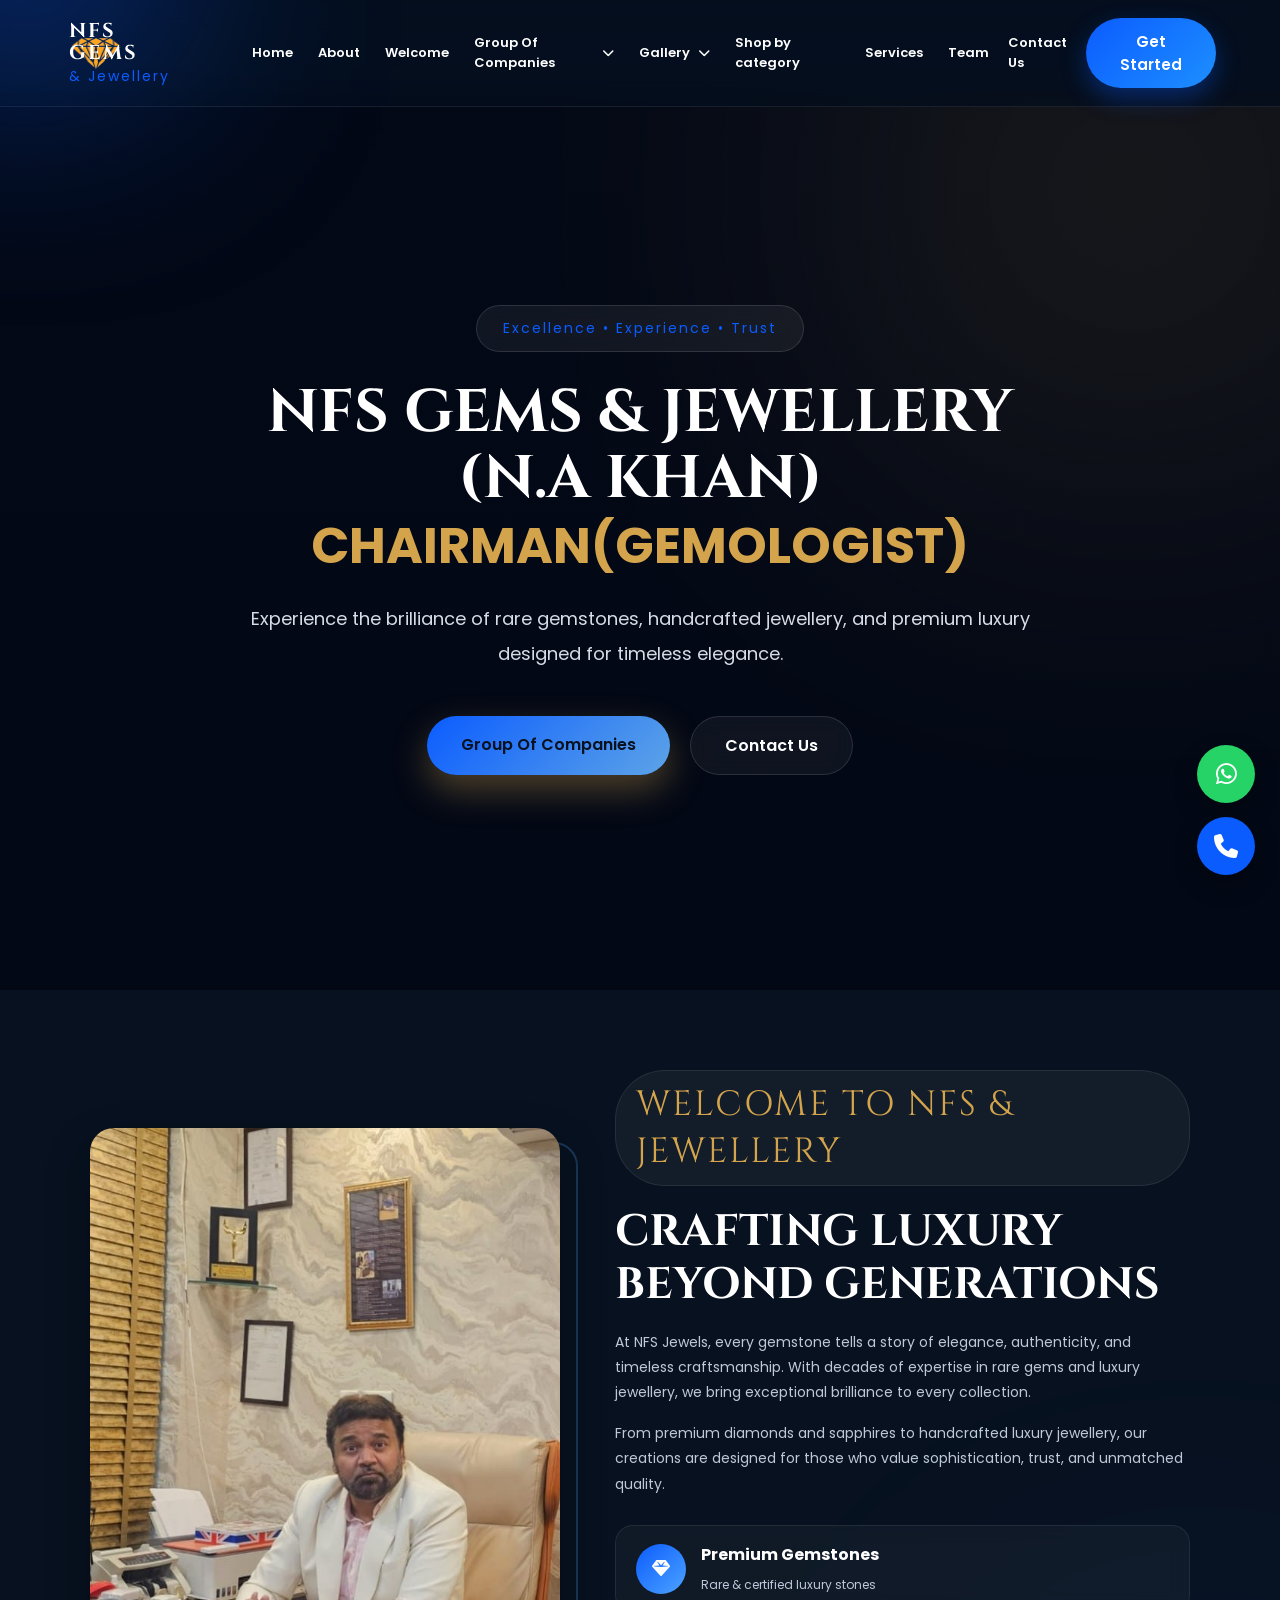
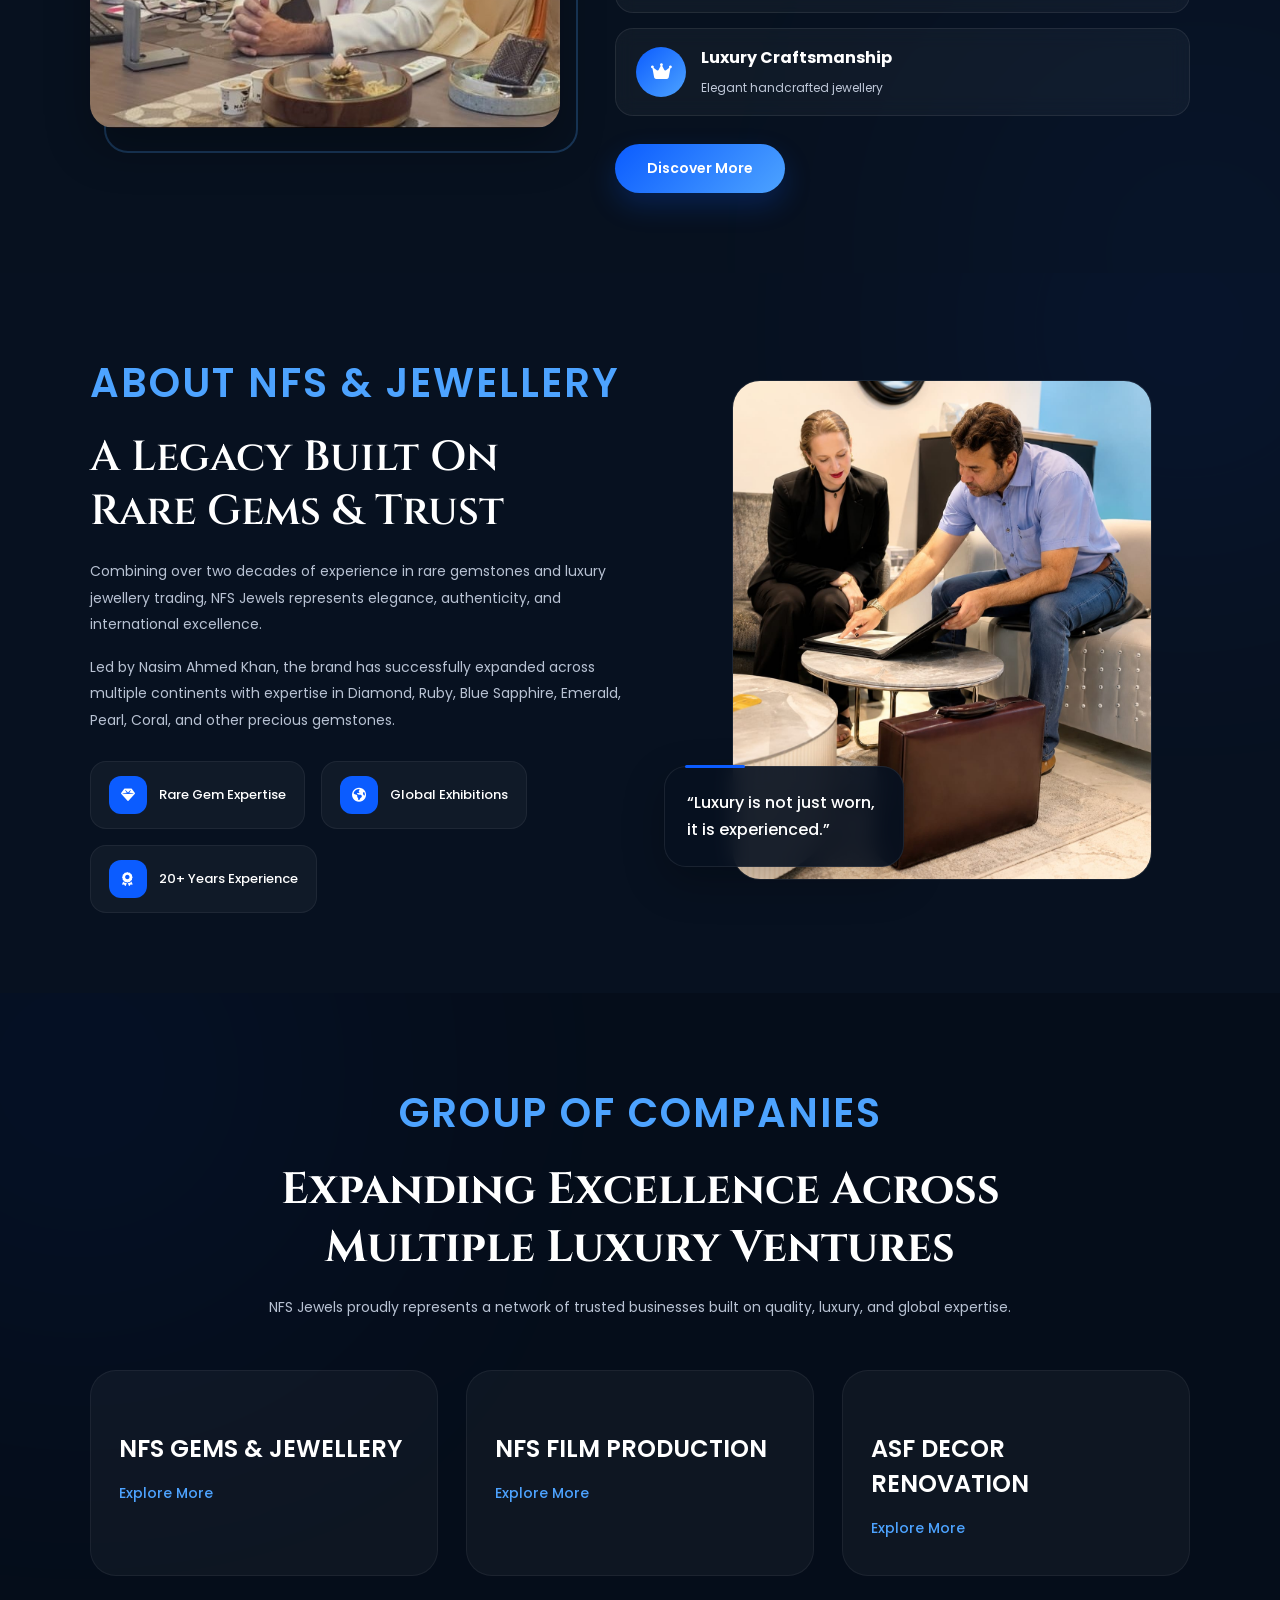
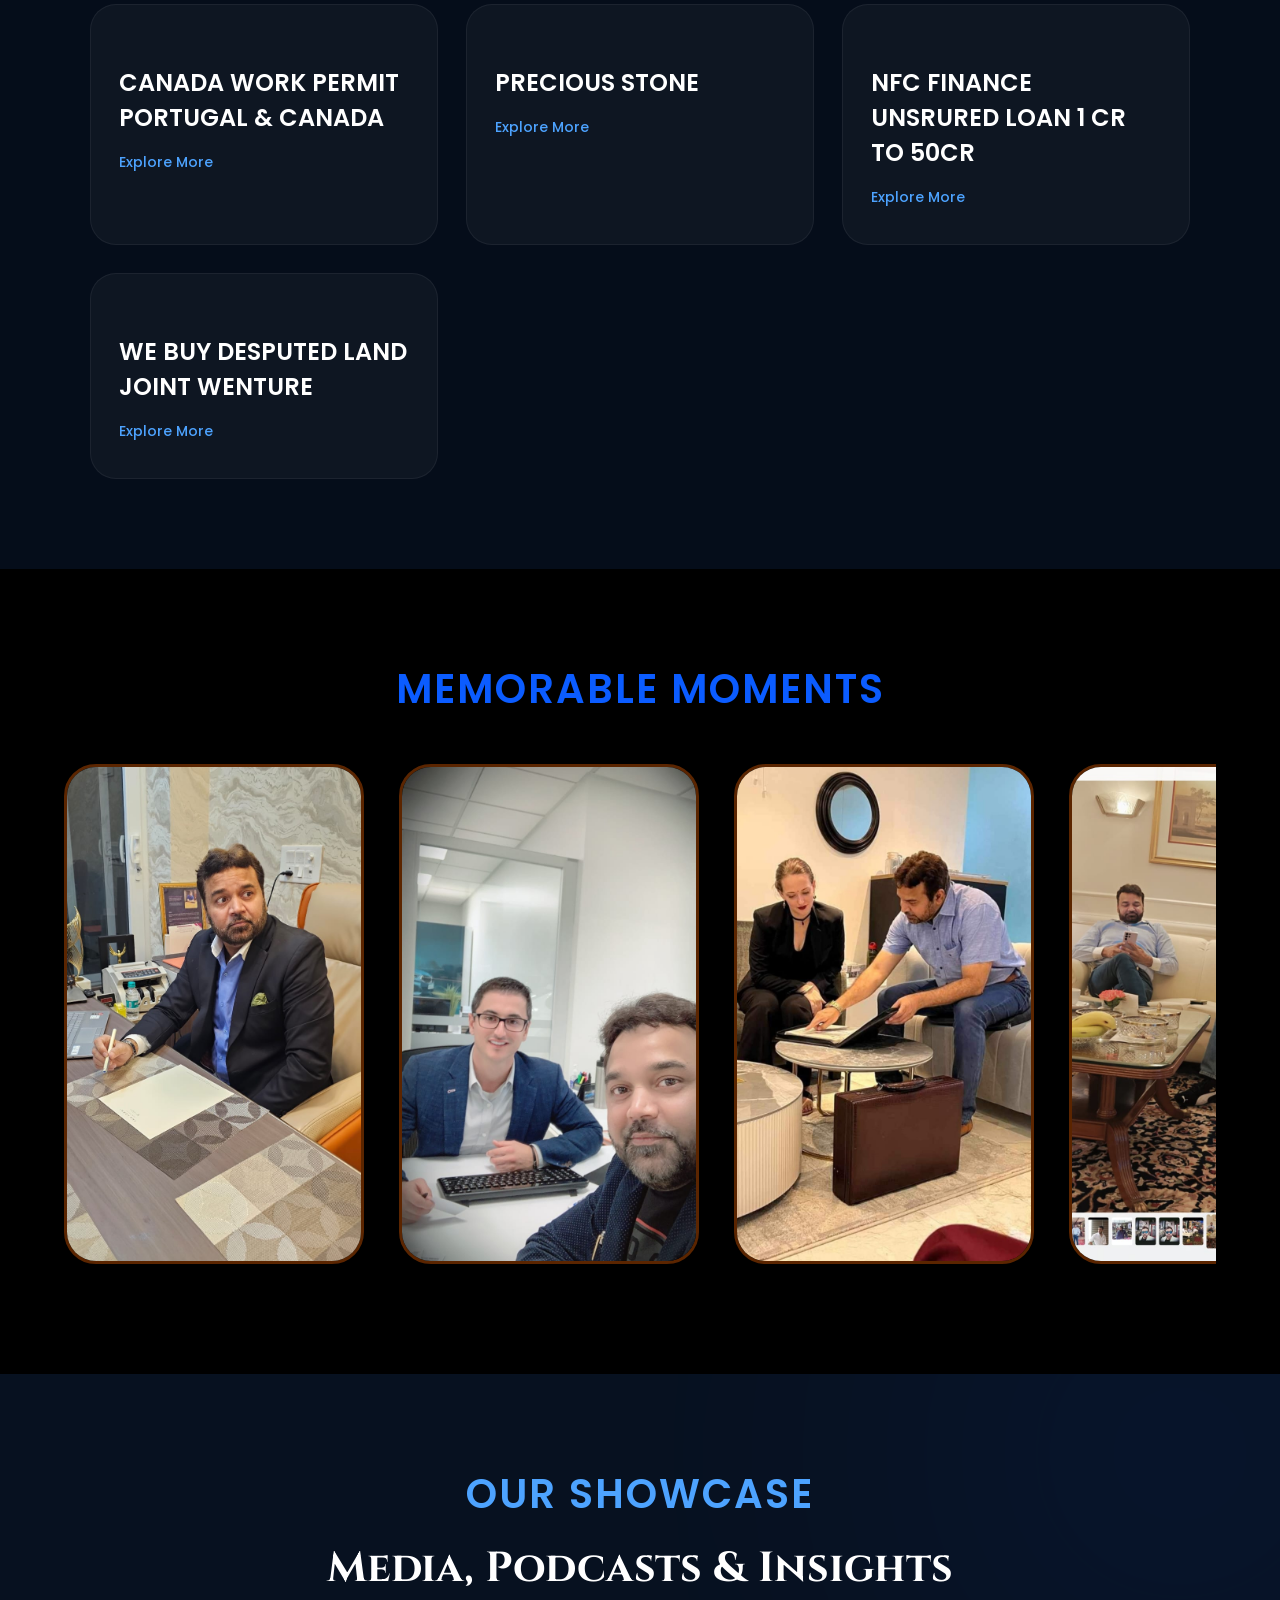
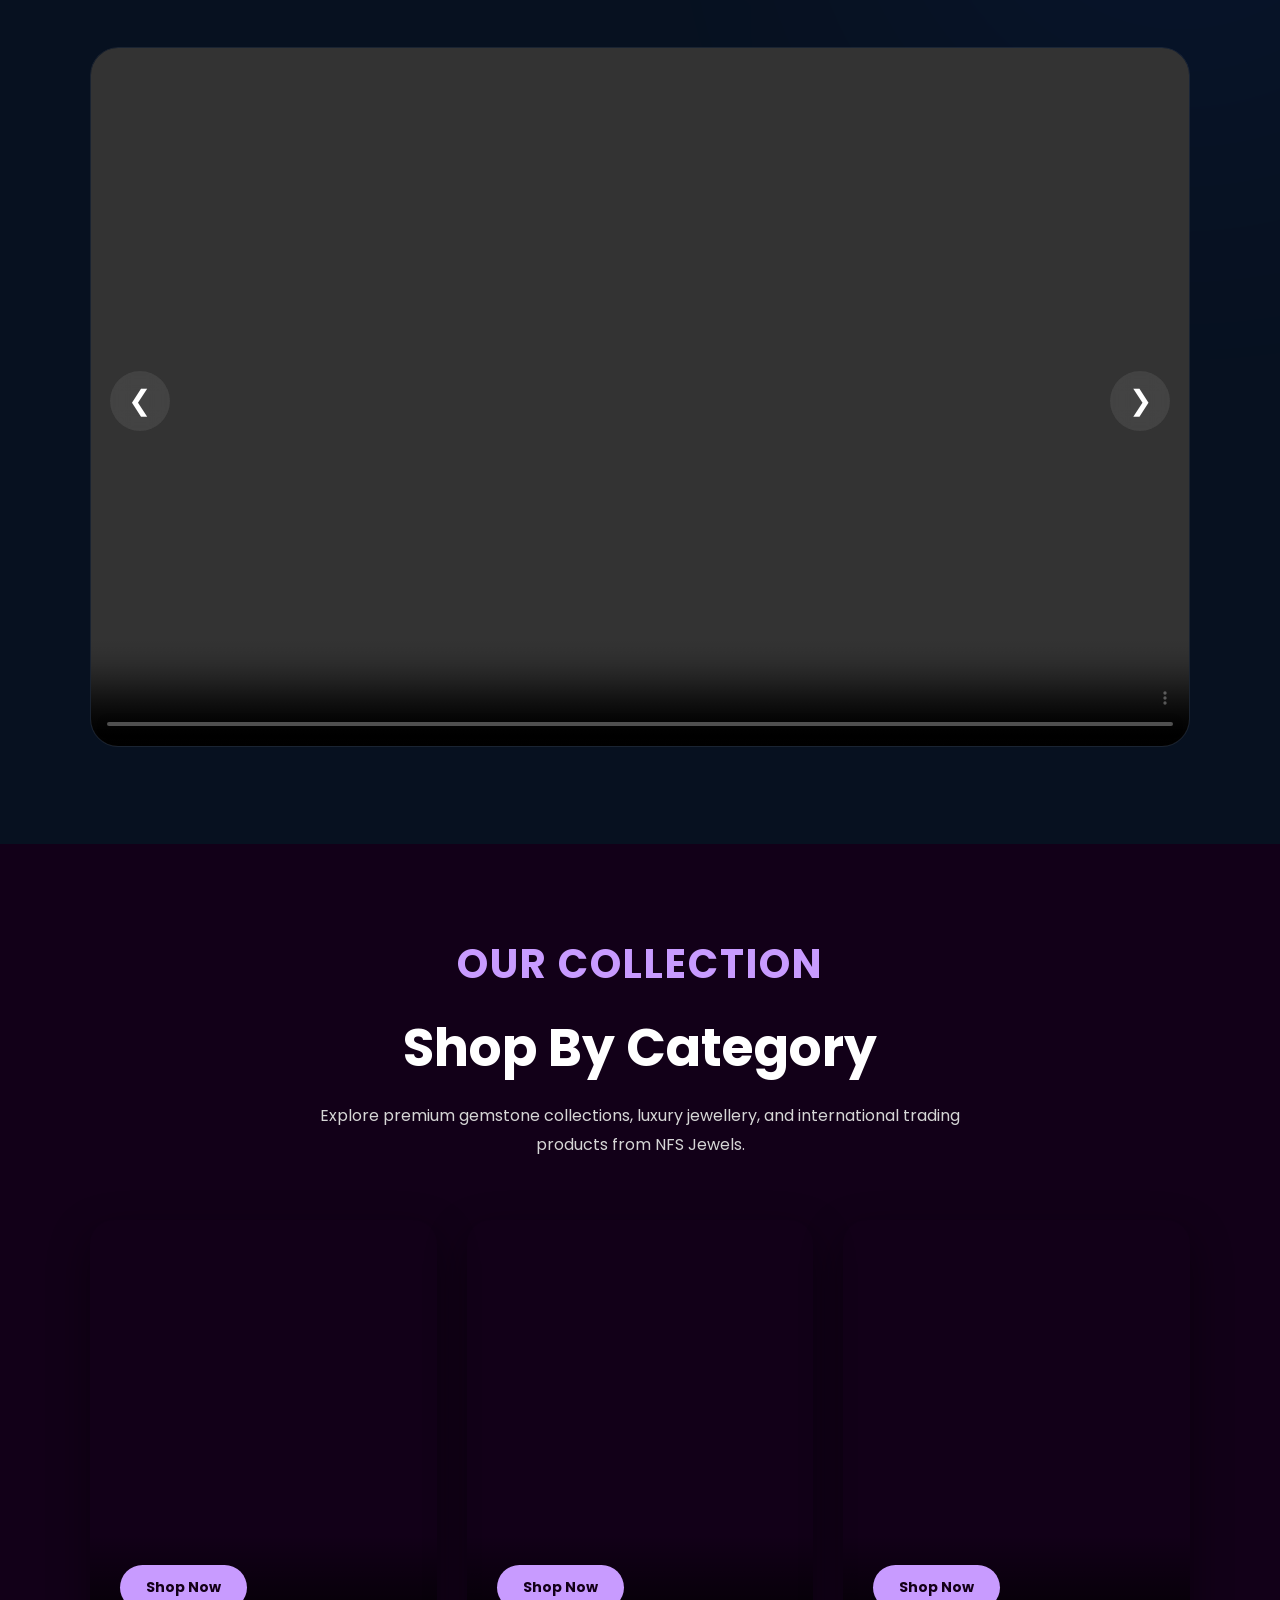
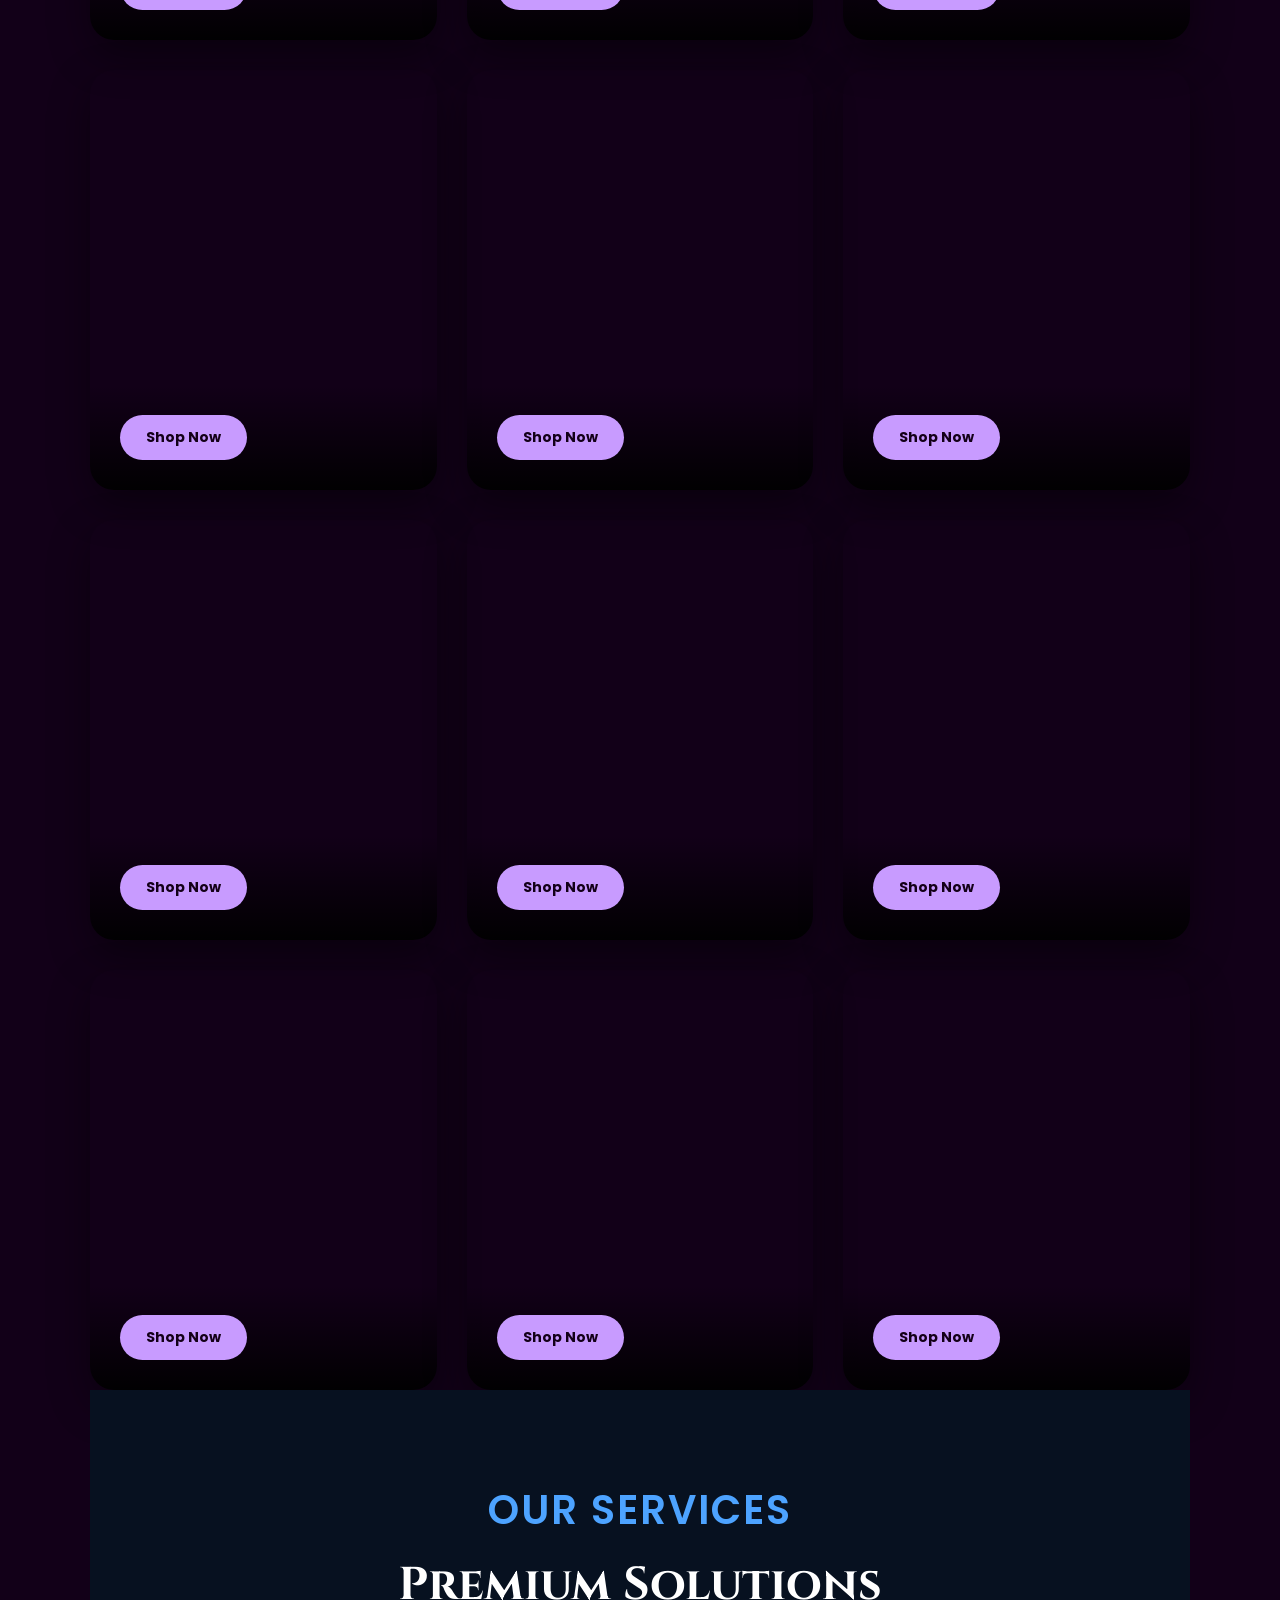
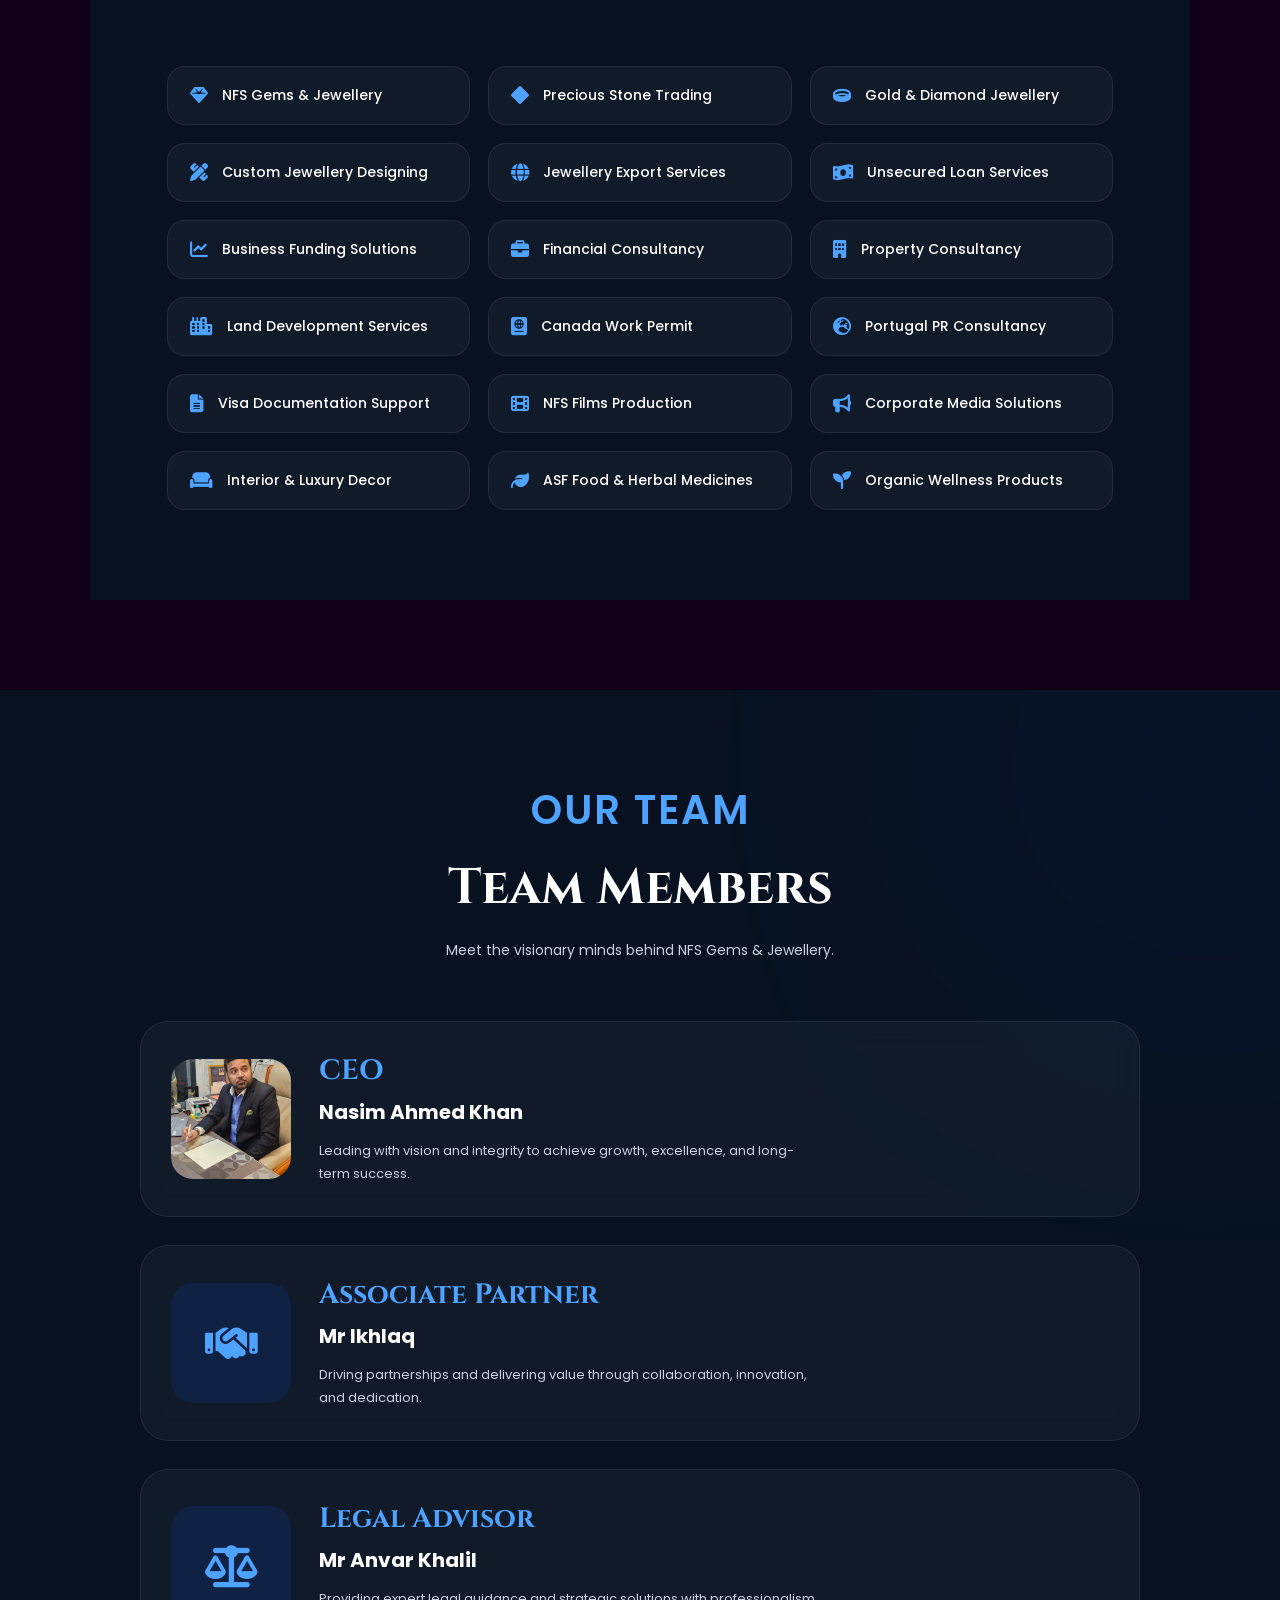
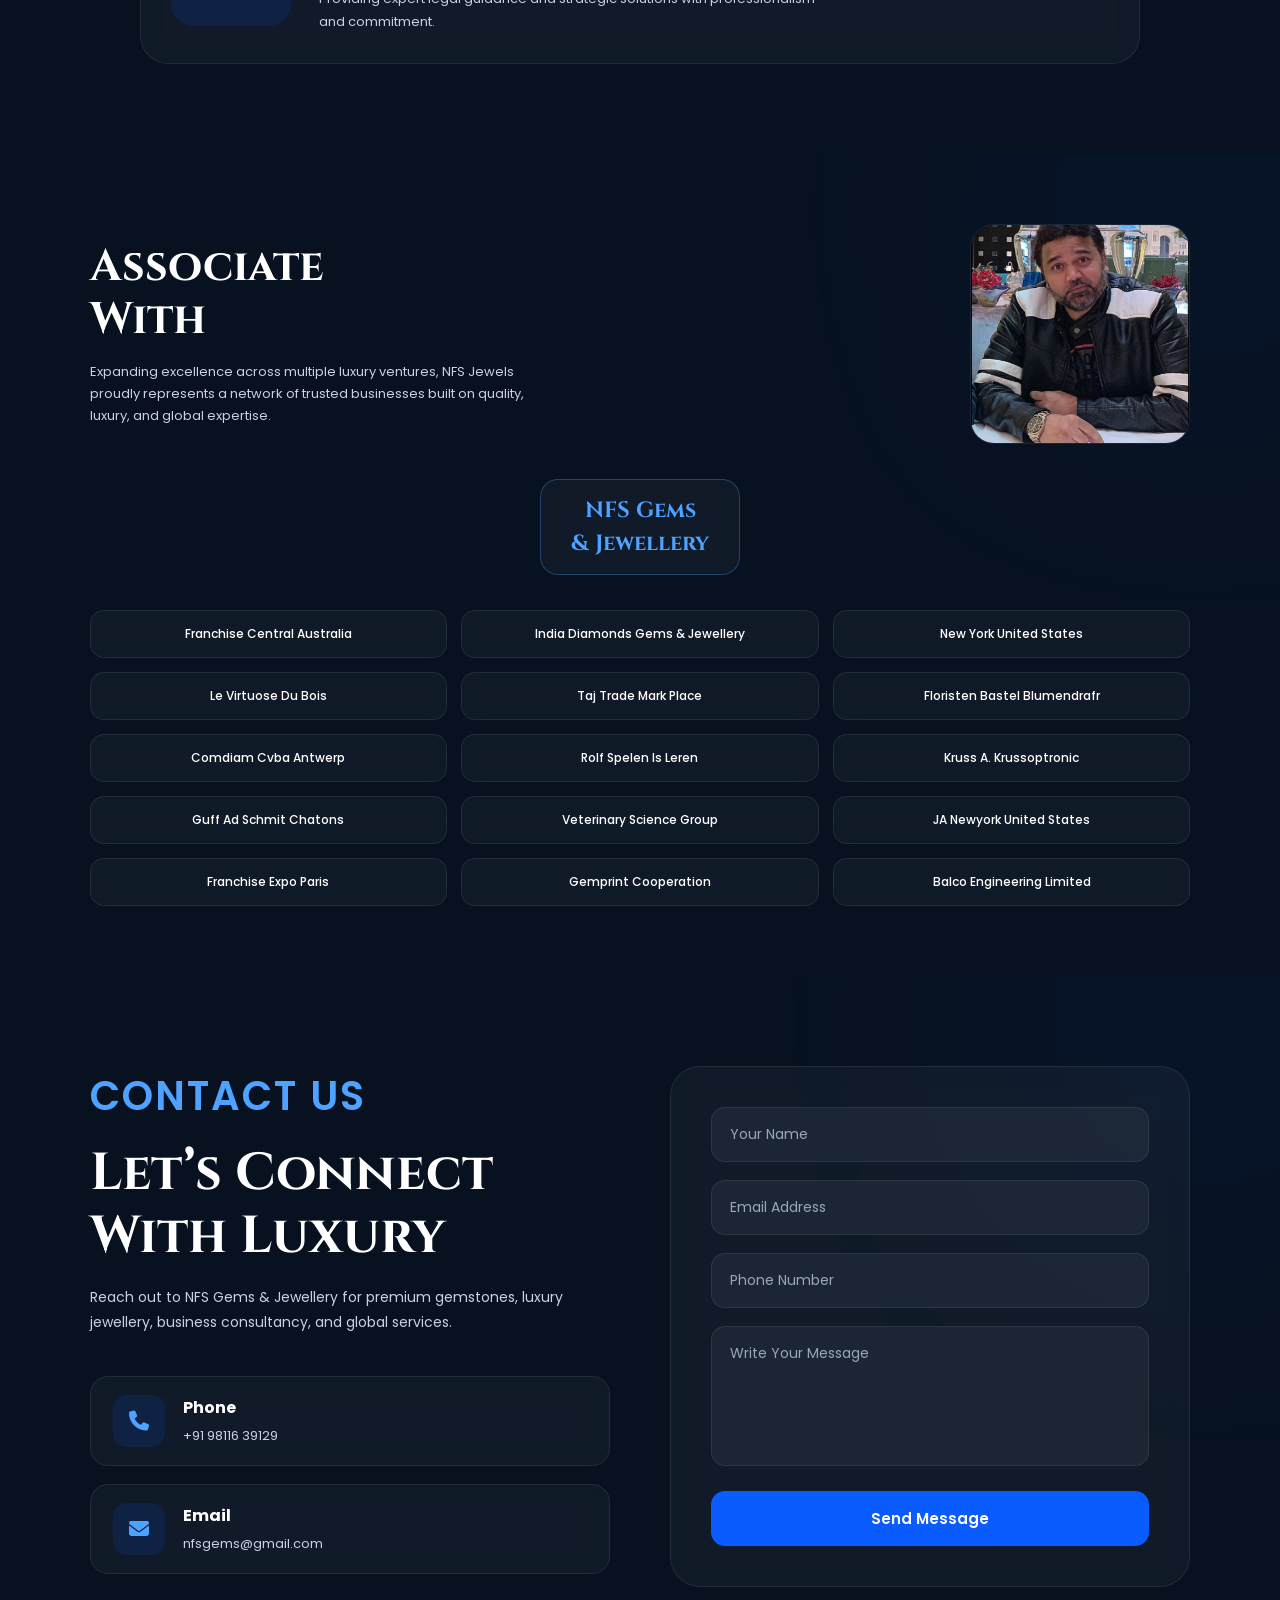
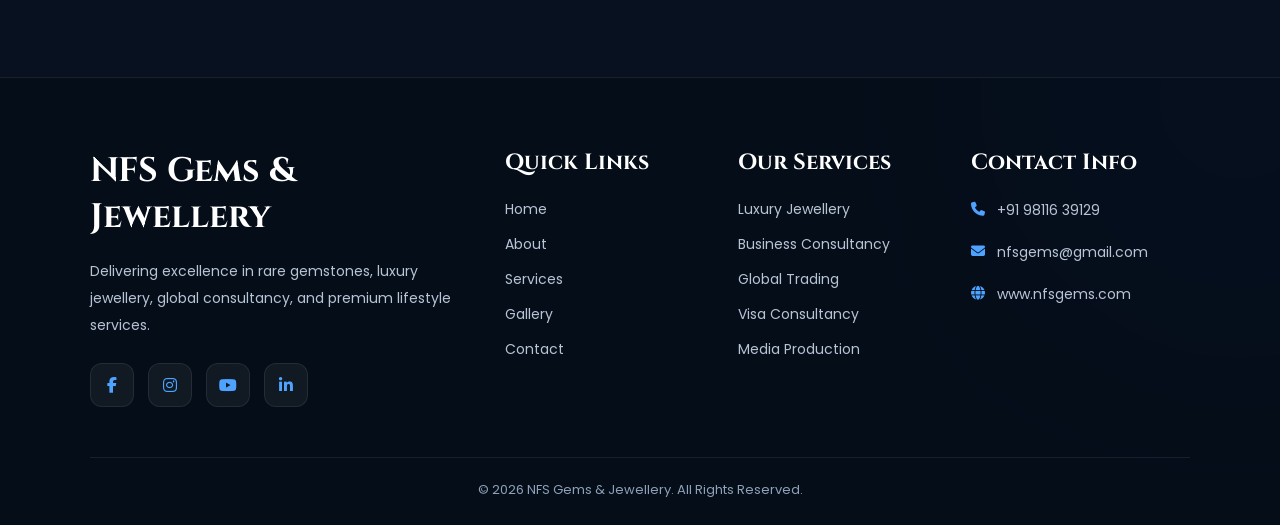
==== commit f0563056: "Update index.html" ====
--- a/index.html
+++ b/index.html
@@ -205,7 +205,7 @@
 
       <div class="welcome-img-box">
 
-        <img src="g1.jpeg"  style="height: 600px;" alt="Luxury Jewellery">
+        <img src="main.jpeg"  style="height: 600px;" alt="Luxury Jewellery">
 
       </div>
 
@@ -907,18 +907,7 @@
 
 
 
-     <div class="category-card1">
-
-      <img  src="IMG-20260604-WA0051.jpg" alt="">
-      <div class="category-overlay">
-        <!-- <h3>Blue Sapphire</h3> -->
-
-        <a href="https://wa.me/919811639129" target="_blank">
-          Shop Now
-        </a>
-      </div>
-
-    </div>
+    
 
 
 
@@ -1398,10 +1387,10 @@
       <h3>Quick Links</h3>
 
       <a href="#">Home</a>
-      <a href="#">About</a>
-      <a href="#">Services</a>
-      <a href="#">Gallery</a>
-      <a href="#">Contact</a>
+      <a href="#about">About</a>
+      <a href="#services">Services</a>
+      <a href="#gallery">Gallery</a>
+      <a href="#contact">Contact</a>
 
     </div>
 
--- a/style.css
+++ b/style.css
@@ -1305,11 +1305,11 @@
 
   .vertical-gallery{
     grid-template-columns:1fr;
-    height:500px;
+    height:900px;
   }
 
   .gallery-column img{
-    height:220px;
+    height:700px;
   }
 
 }
@@ -1704,7 +1704,7 @@
 
   .celebrity-card{
     min-width:280px;
-    height:240px;
+    height:500px;
     border-radius:22px;
   }
 
@@ -1755,6 +1755,16 @@
 .category-card{
   position:relative;
   height:420px;
+  overflow:hidden;
+  border-radius:24px;
+  cursor:pointer;
+  transition:0.5s;
+  box-shadow:0 15px 40px rgba(0,0,0,0.4);
+}
+.category-card1{
+  position:relative;
+  width: 250px;
+  height:300px;
   overflow:hidden;
   border-radius:24px;
   cursor:pointer;
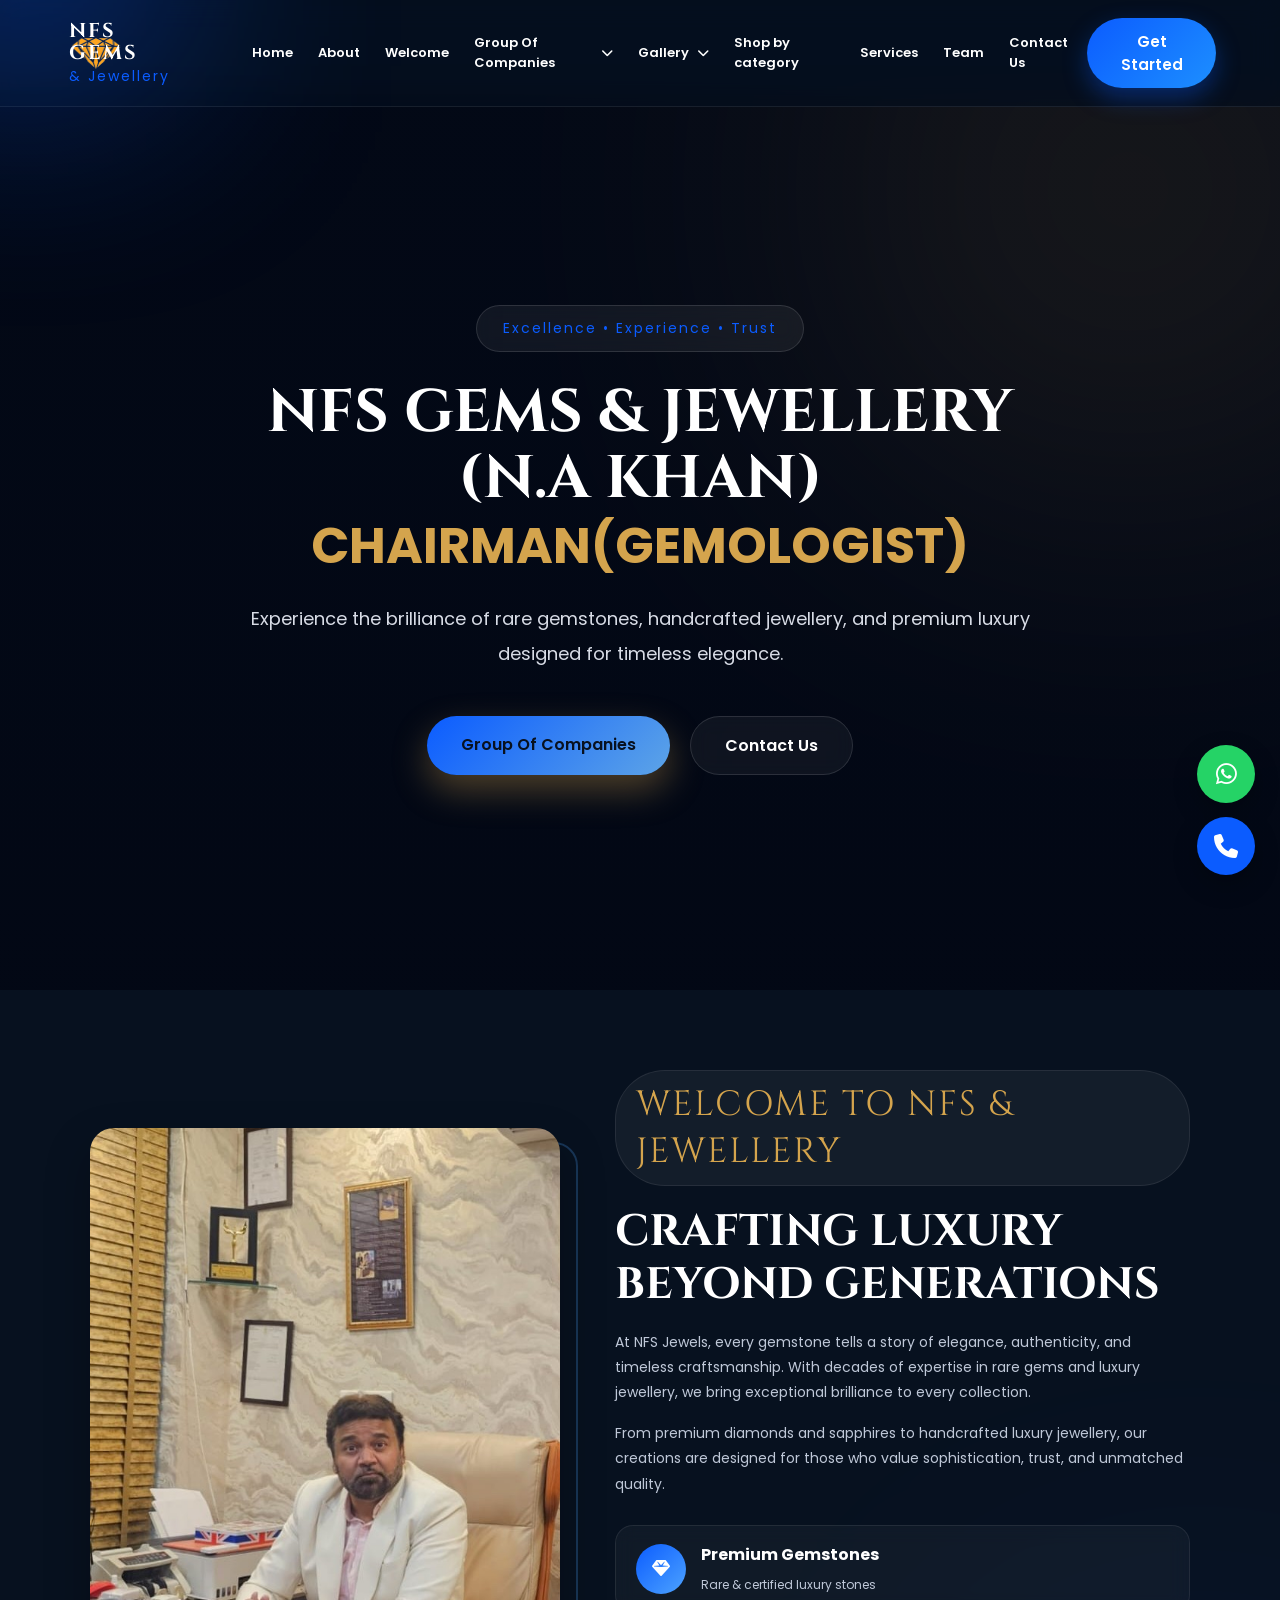
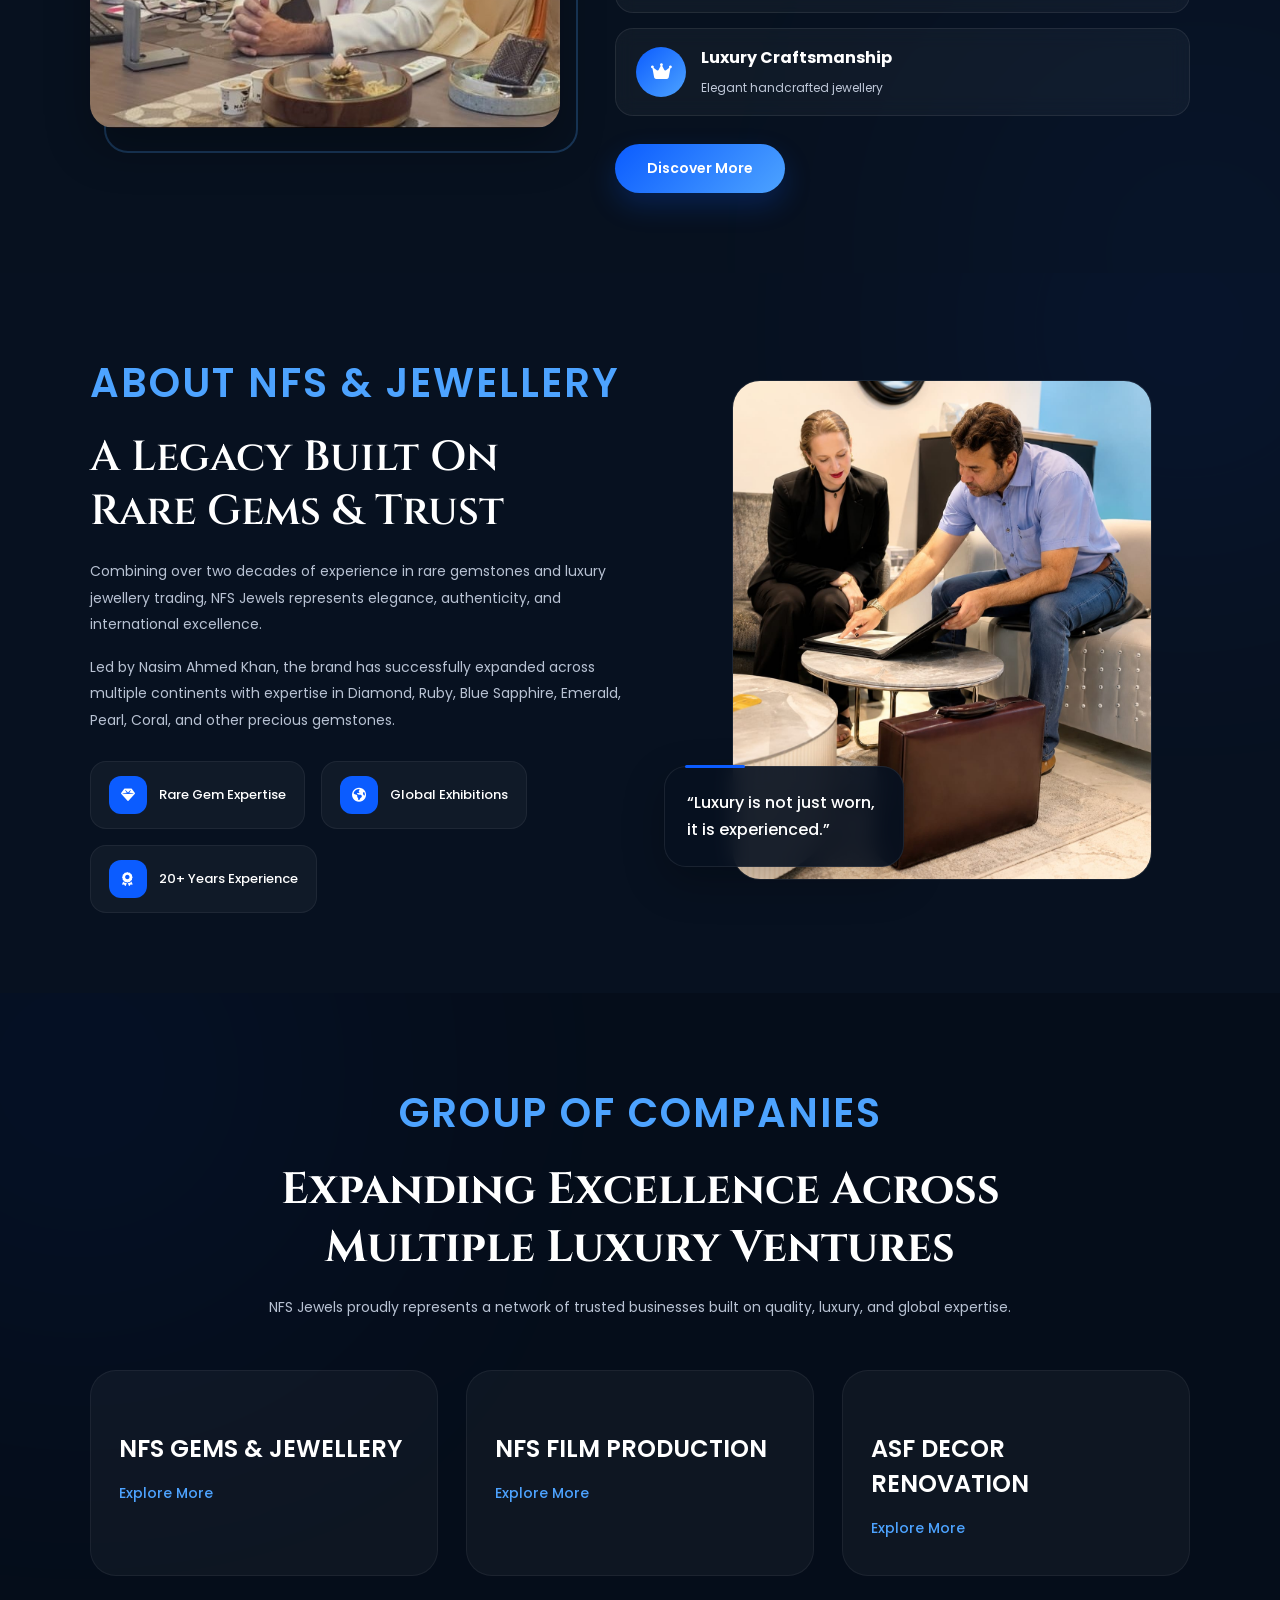
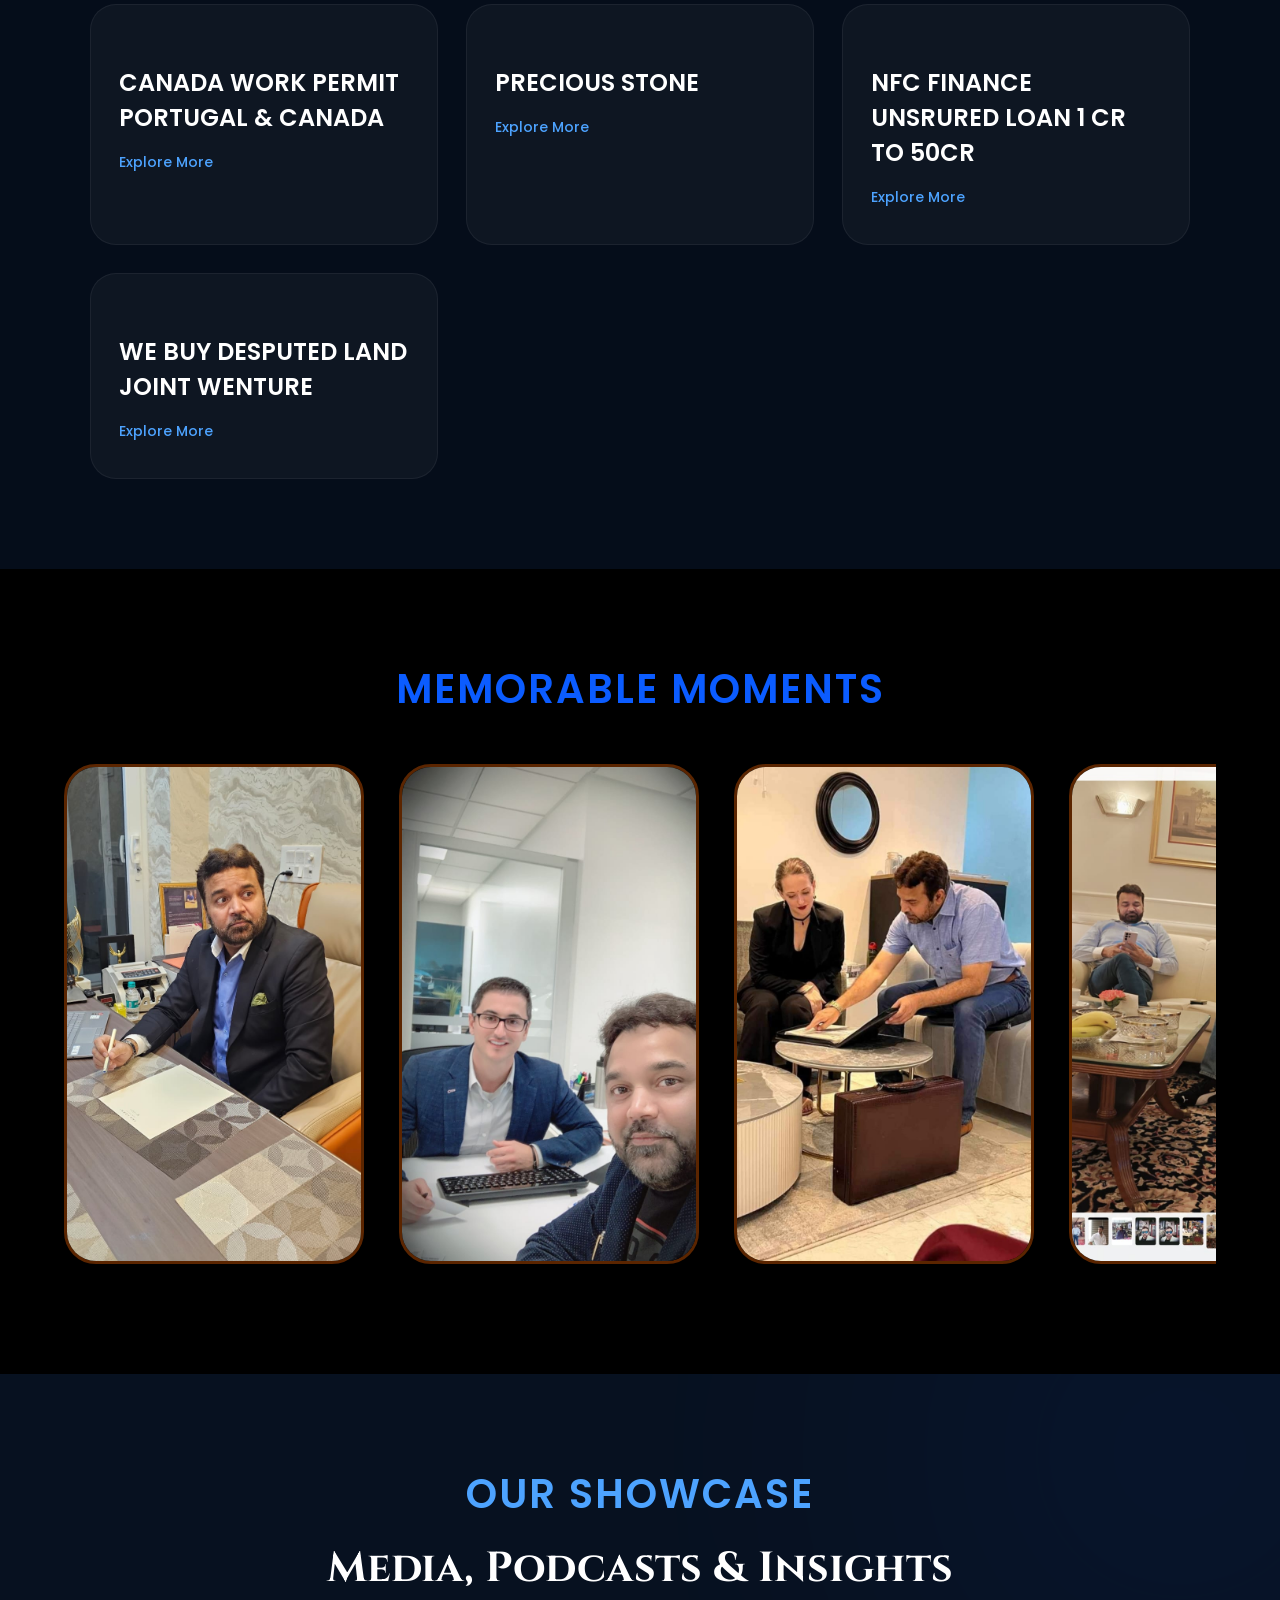
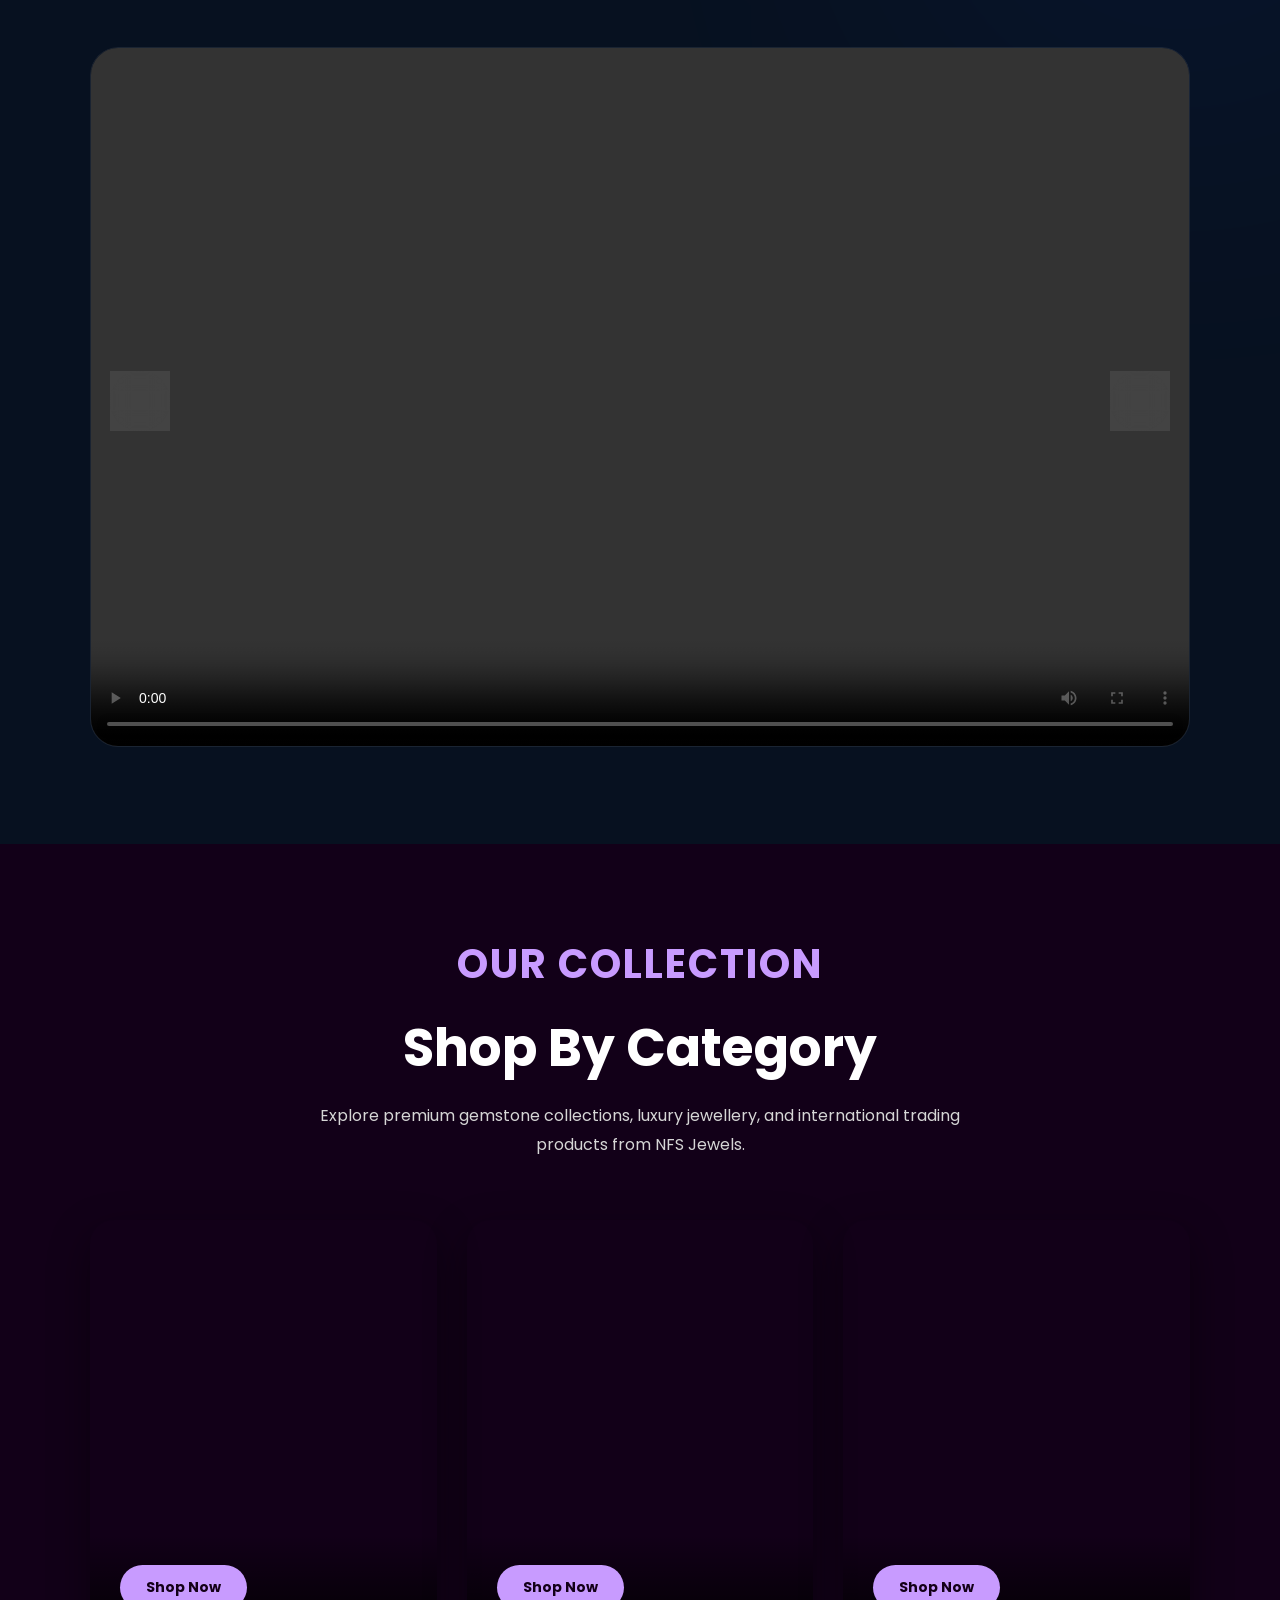
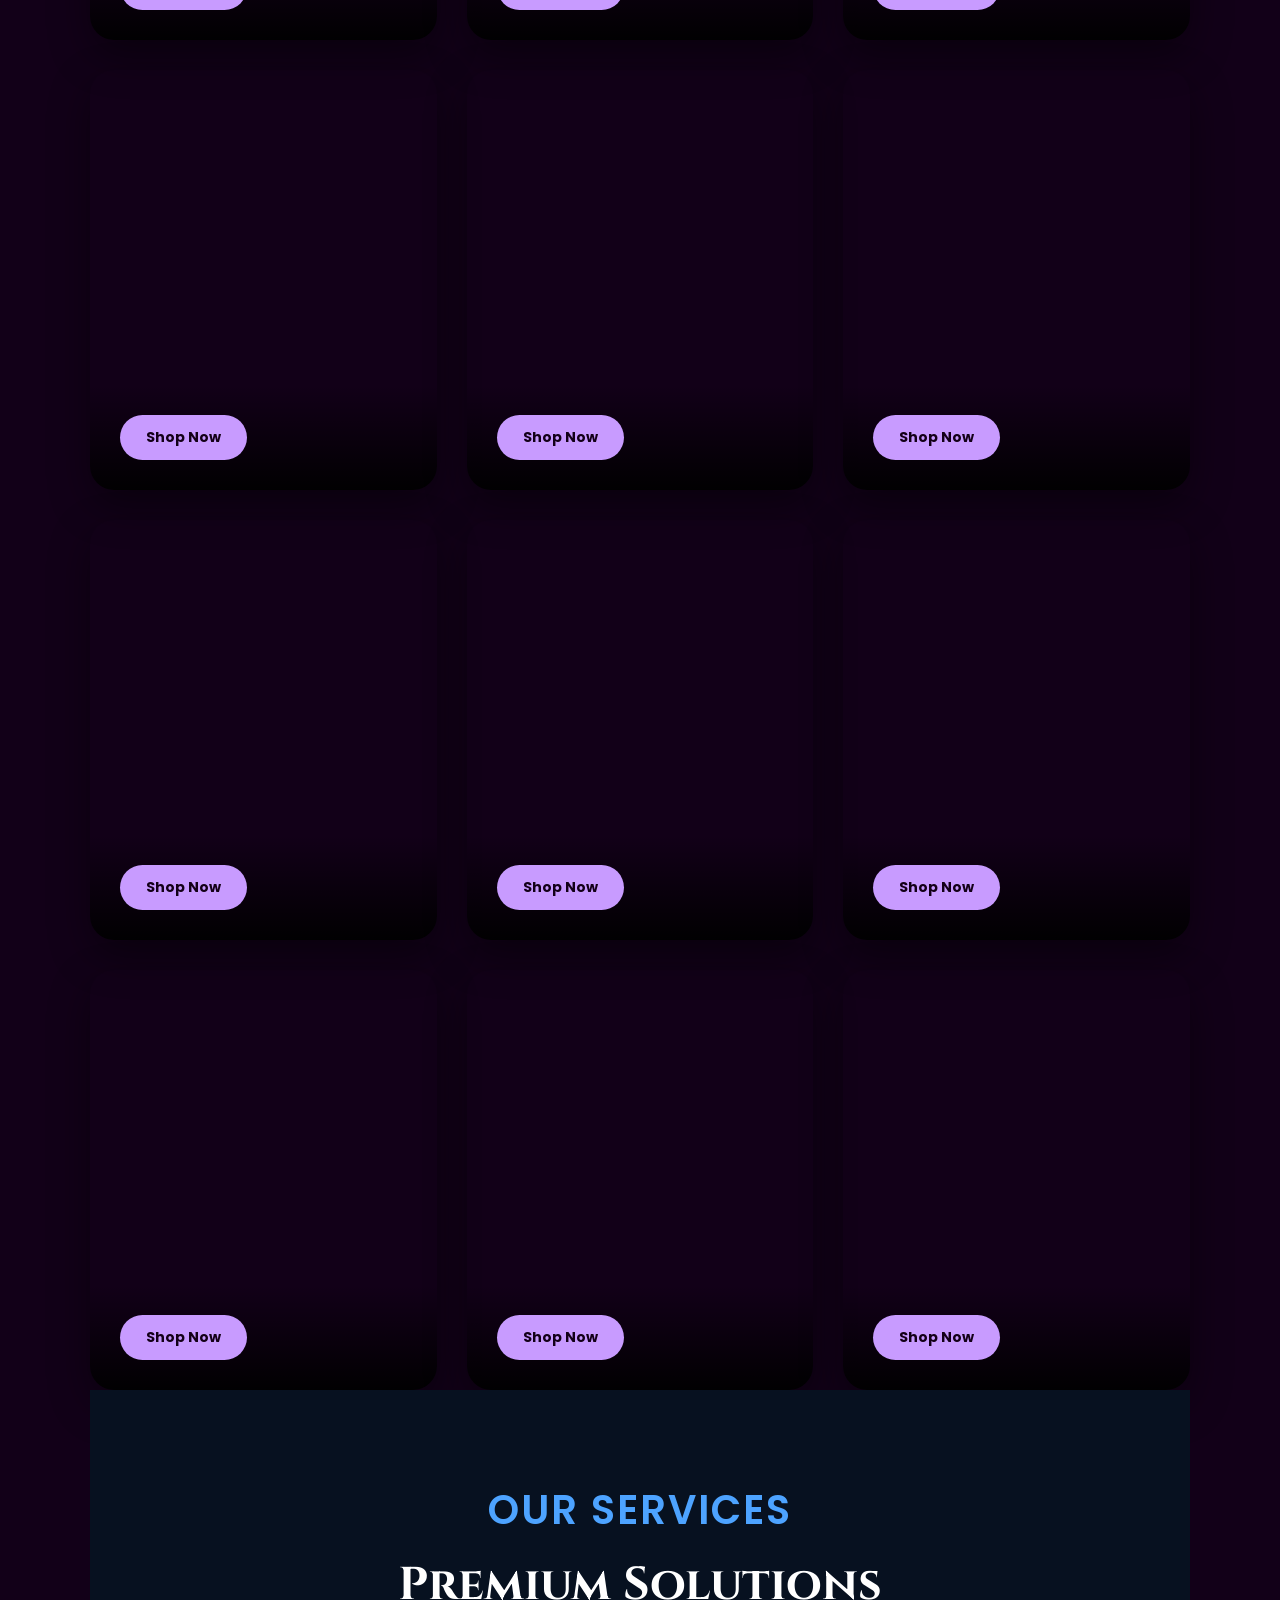
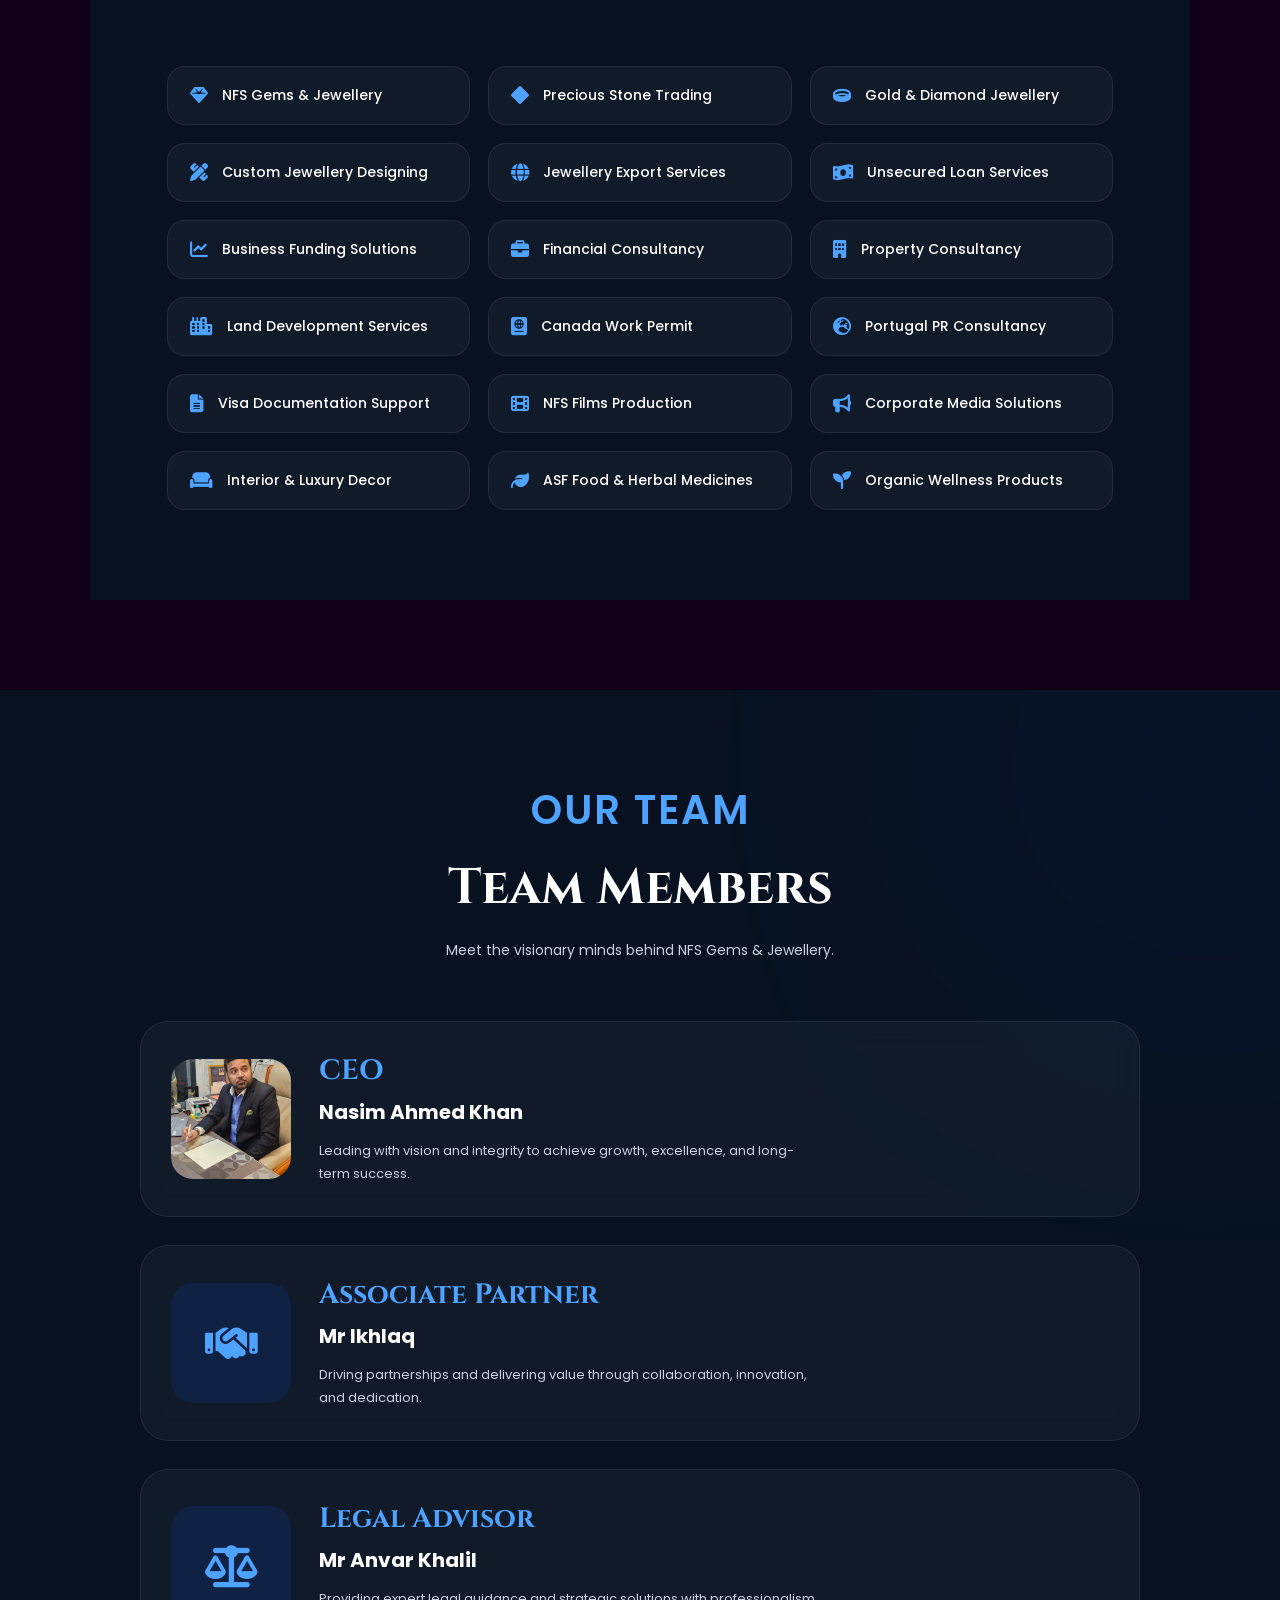
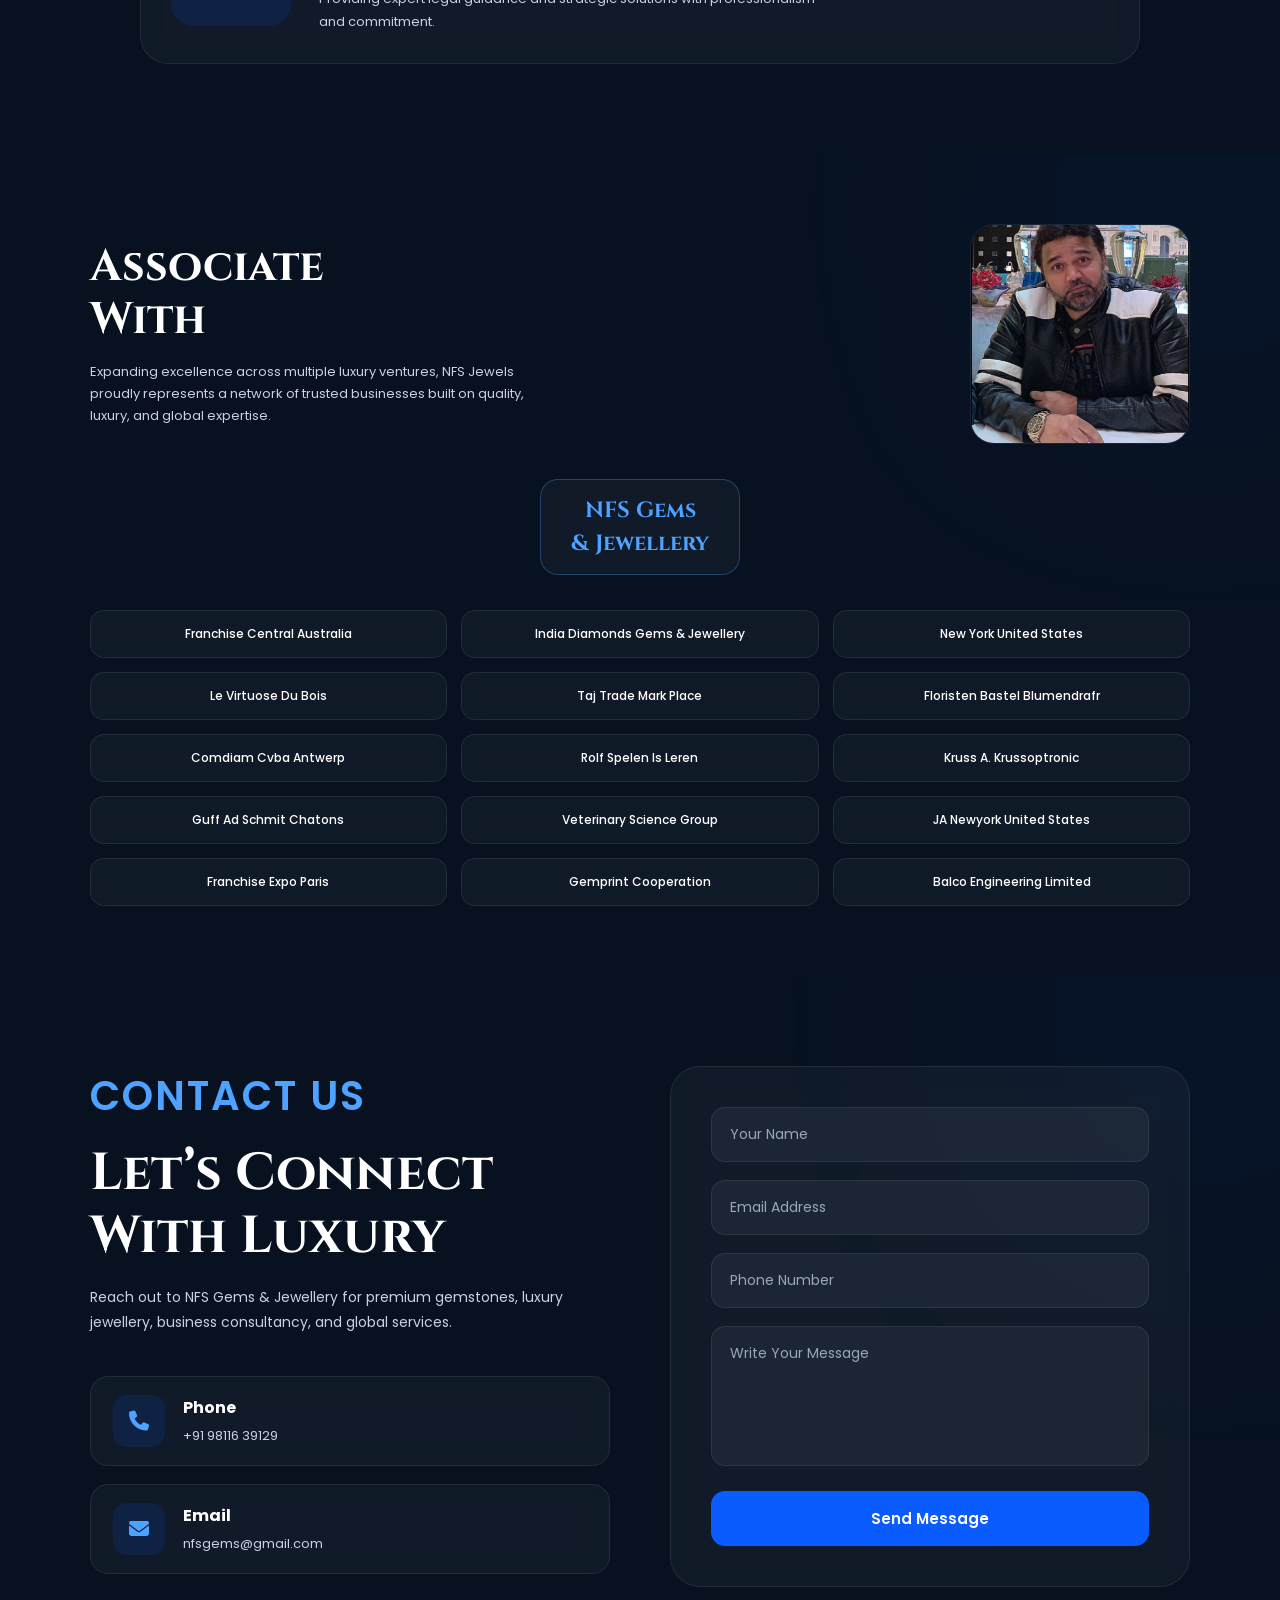
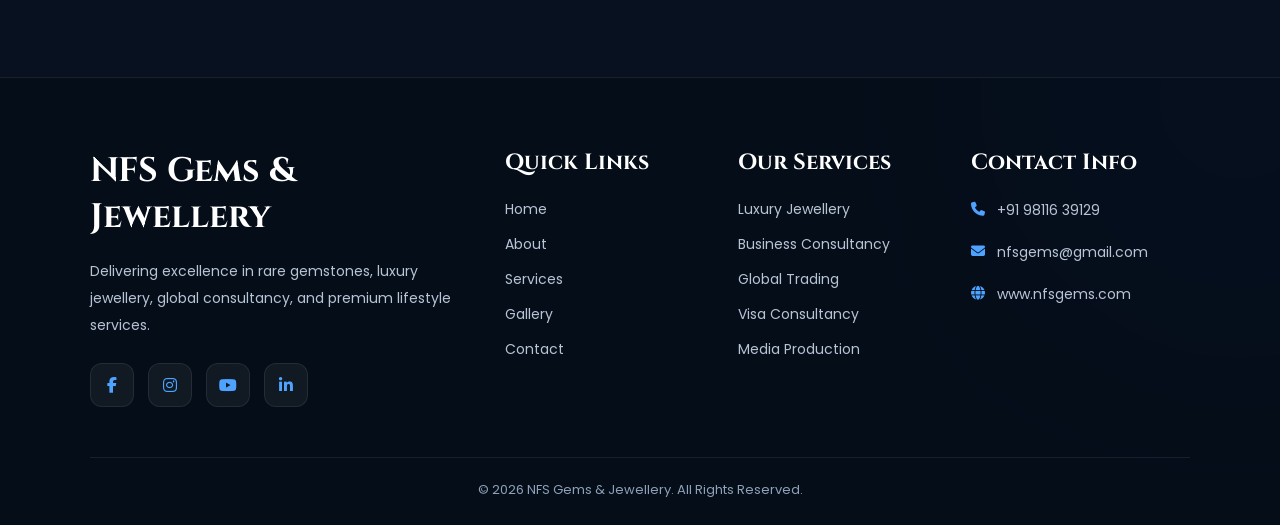
==== commit c4fbca08: "Update index.html" ====
--- a/index.html
+++ b/index.html
@@ -60,10 +60,10 @@
 
 <li class="dropdown">
 
-  <a href="#company">
-    Group Of Companies
-    <i class="fa-solid fa-chevron-down"></i>
-  </a>
+  <a href="javascript:void(0)">
+  Group Of Companies
+  <i class="fa-solid fa-chevron-down"></i>
+</a>
 
   <!-- DROPDOWN MENU -->
 
@@ -83,13 +83,14 @@
   </ul>
 
 </li>
+
+
         <li class="dropdown">
 
-  <a href="#gallery">
-   Gallery
-    <i class="fa-solid fa-chevron-down"></i>
-  </a>
-
+ <a href="javascript:void(0)">
+  Gallery
+  <i class="fa-solid fa-chevron-down"></i>
+</a>
   <!-- DROPDOWN MENU -->
 
   <ul class="dropdown-menu">
@@ -103,16 +104,20 @@
   </ul>
 
 </li>
-          <a href="#shop"> Shop by category </a>
-        </li>
-
-        <li>
+         <li>
+  <a href="#shop">Shop by category</a>
+</li>
+  <li>
           <a href="#services"> Services </a>
         </li>
+<li>
+  <a href="#team">Team</a>
+</li>
+
+      
 
      
-          <a href="#team">Team </a>
-        </li>
+       
         <li>
           <a href="#contact">Contact Us </a>
         </li>
@@ -191,6 +196,26 @@
   </div>
 
 </section>
+
+<script>
+const dropdowns = document.querySelectorAll(".dropdown");
+
+dropdowns.forEach(dropdown => {
+  const link = dropdown.querySelector("a");
+
+  link.addEventListener("click", function(e) {
+
+    if (window.innerWidth <= 768) {
+
+      e.preventDefault();
+
+      dropdown.classList.toggle("active");
+
+    }
+
+  });
+});
+</script>
 <!-- ================= WELCOME SECTION ================= -->
 
 <section class="welcome-section" id="welcome">
@@ -275,6 +300,7 @@
   </div>
 
 </section>
+
 
 <!-- ================= ABOUT SECTION ================= -->
 
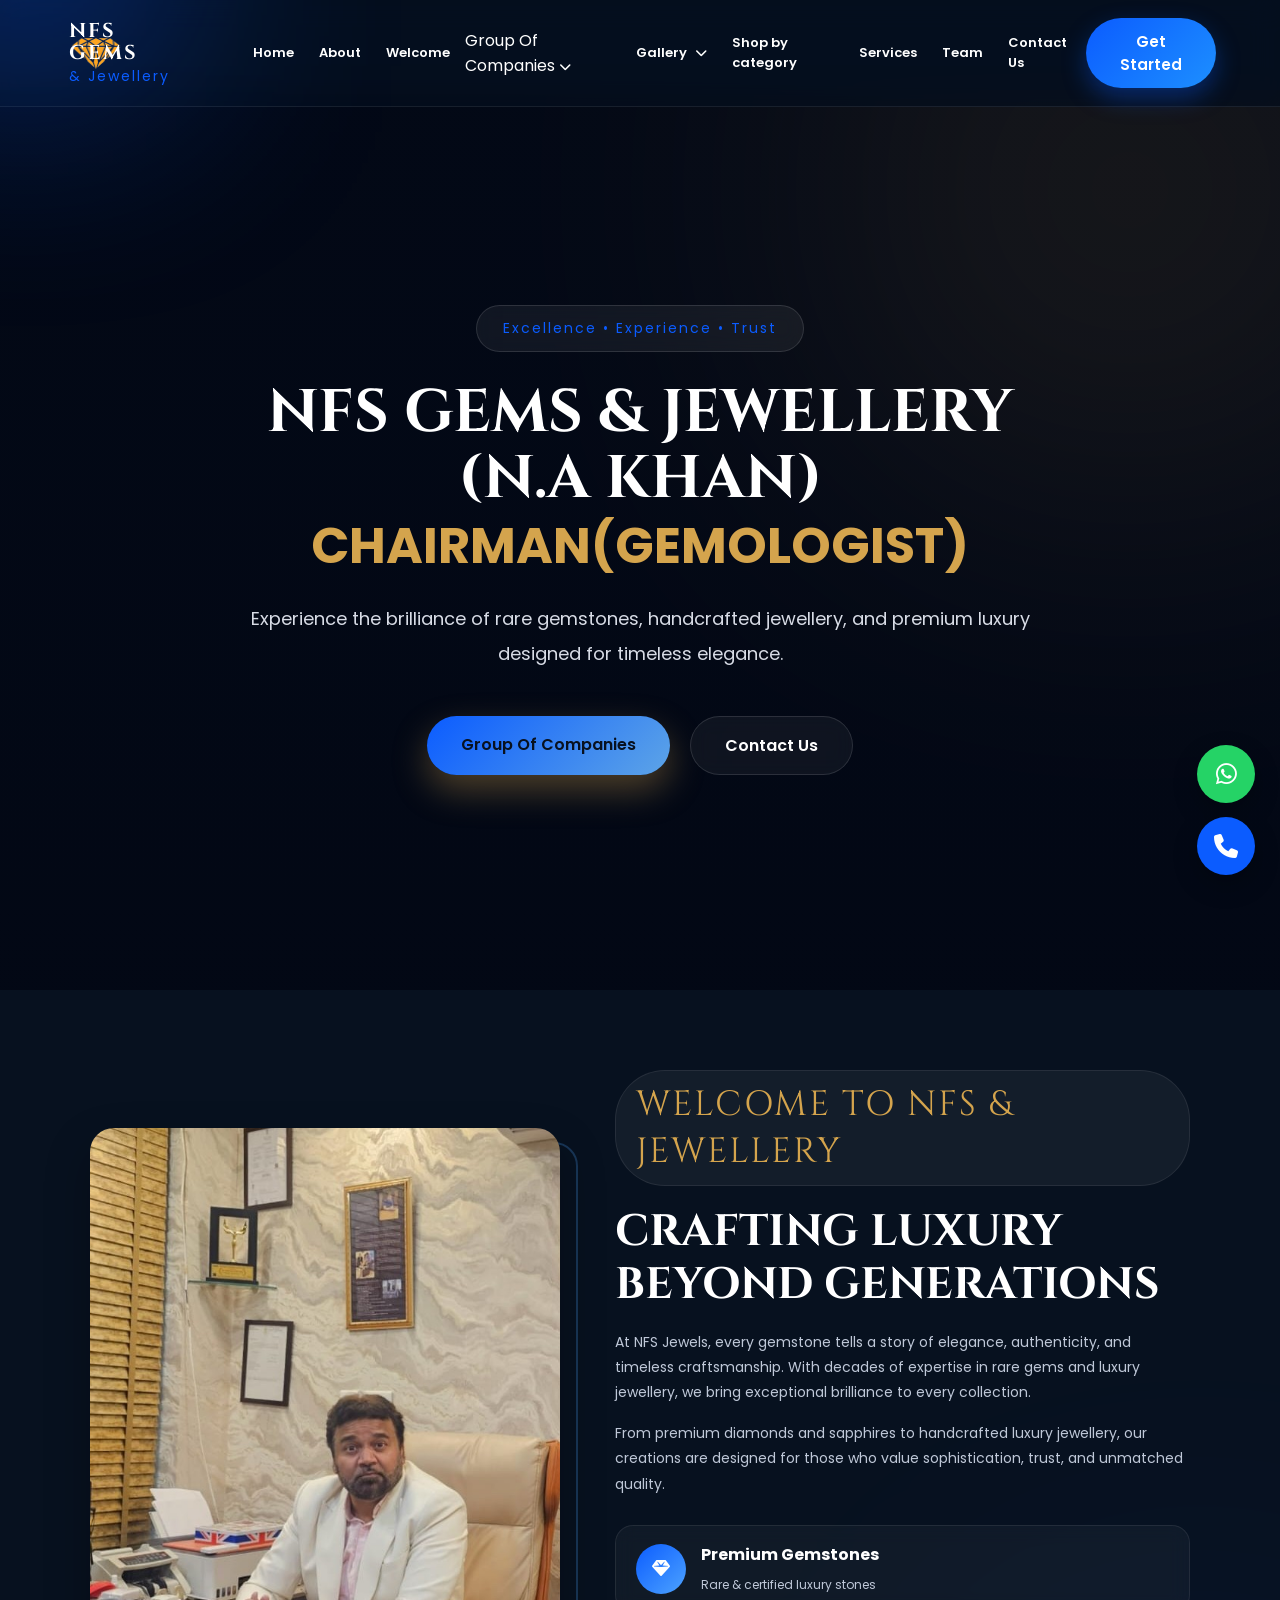
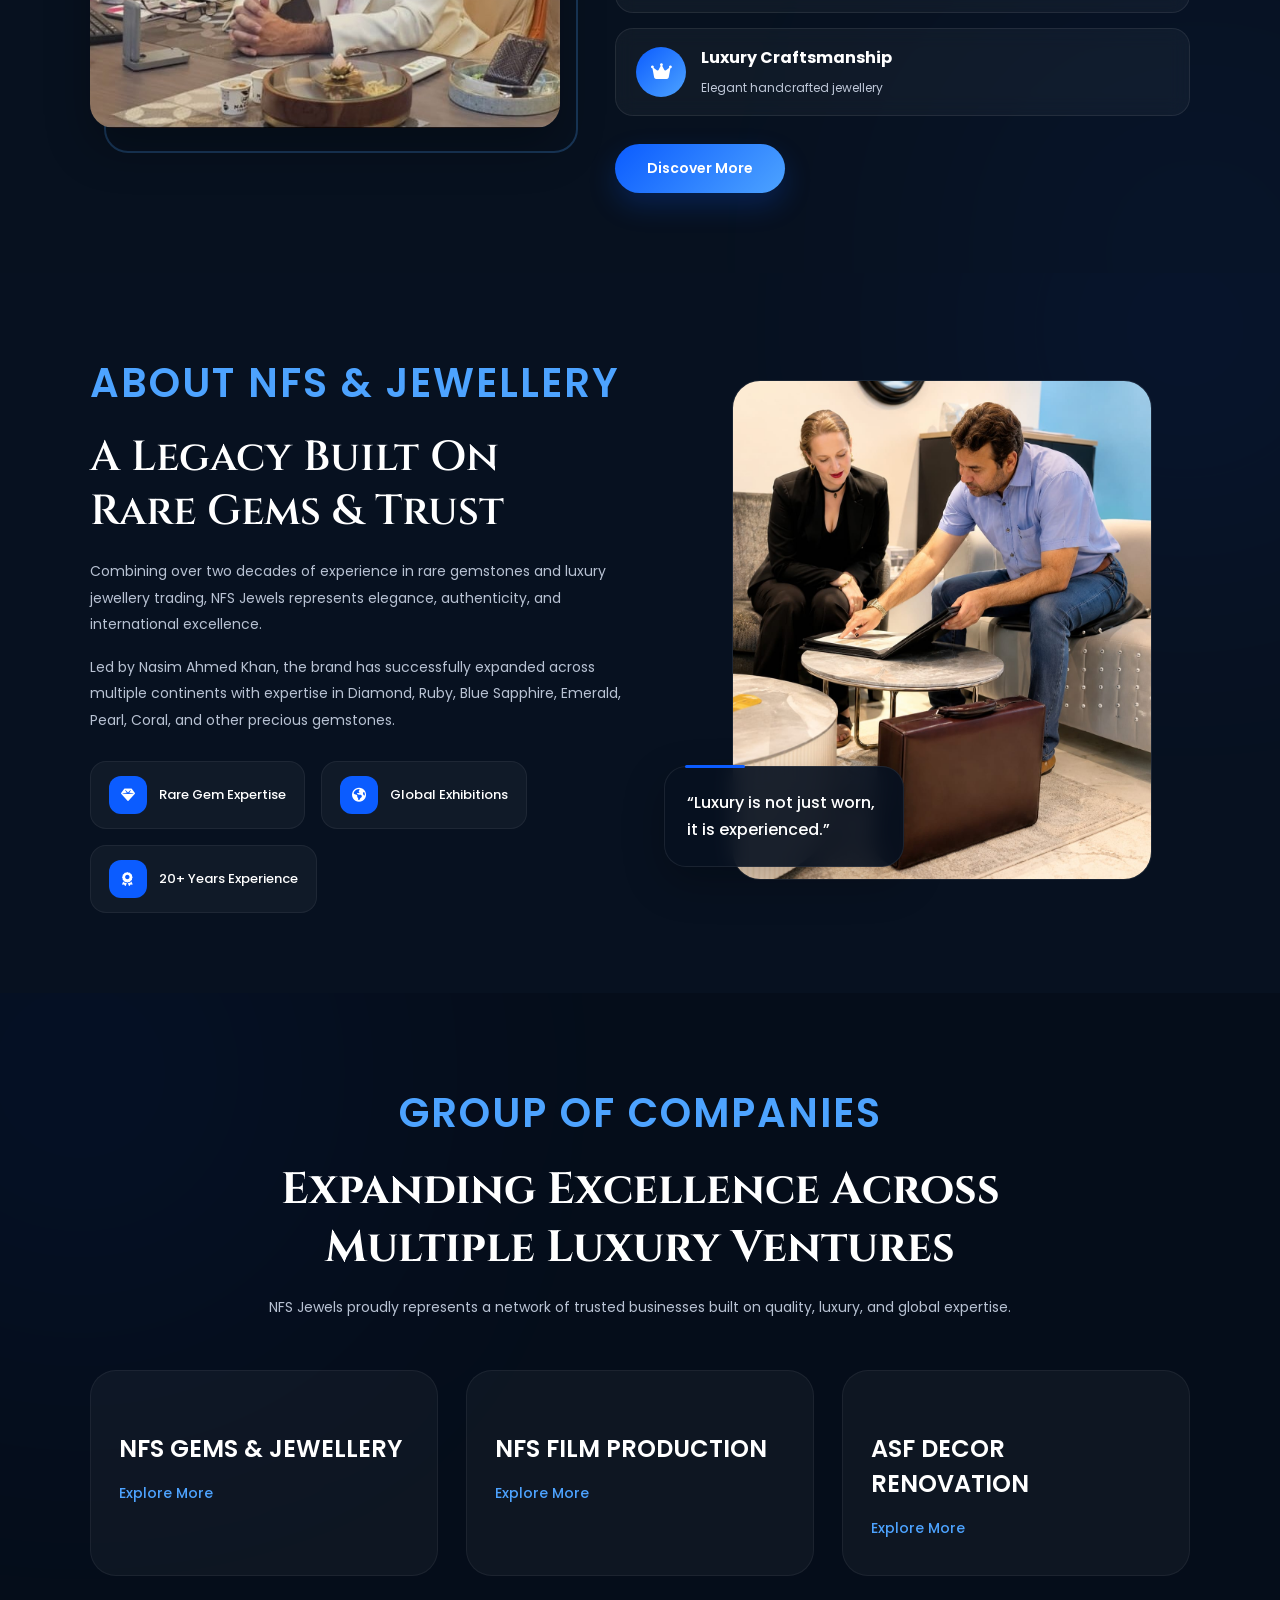
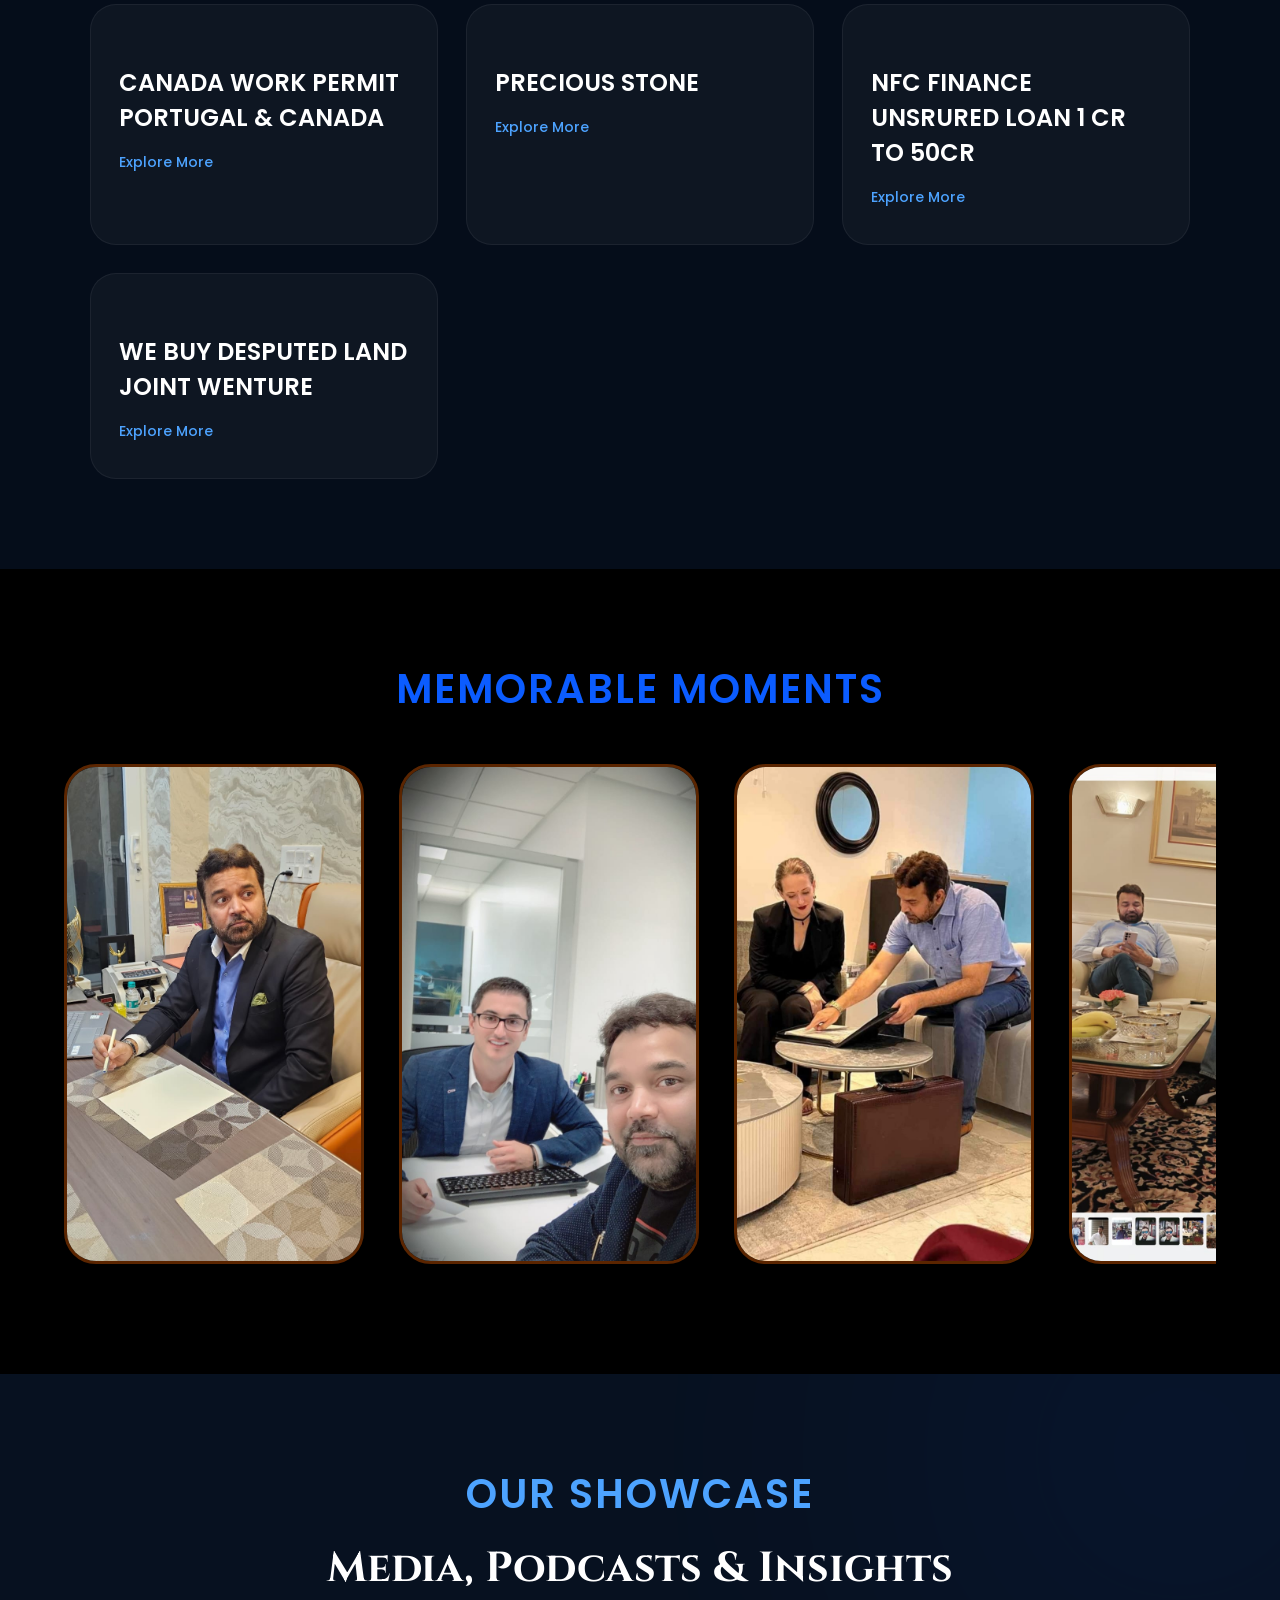
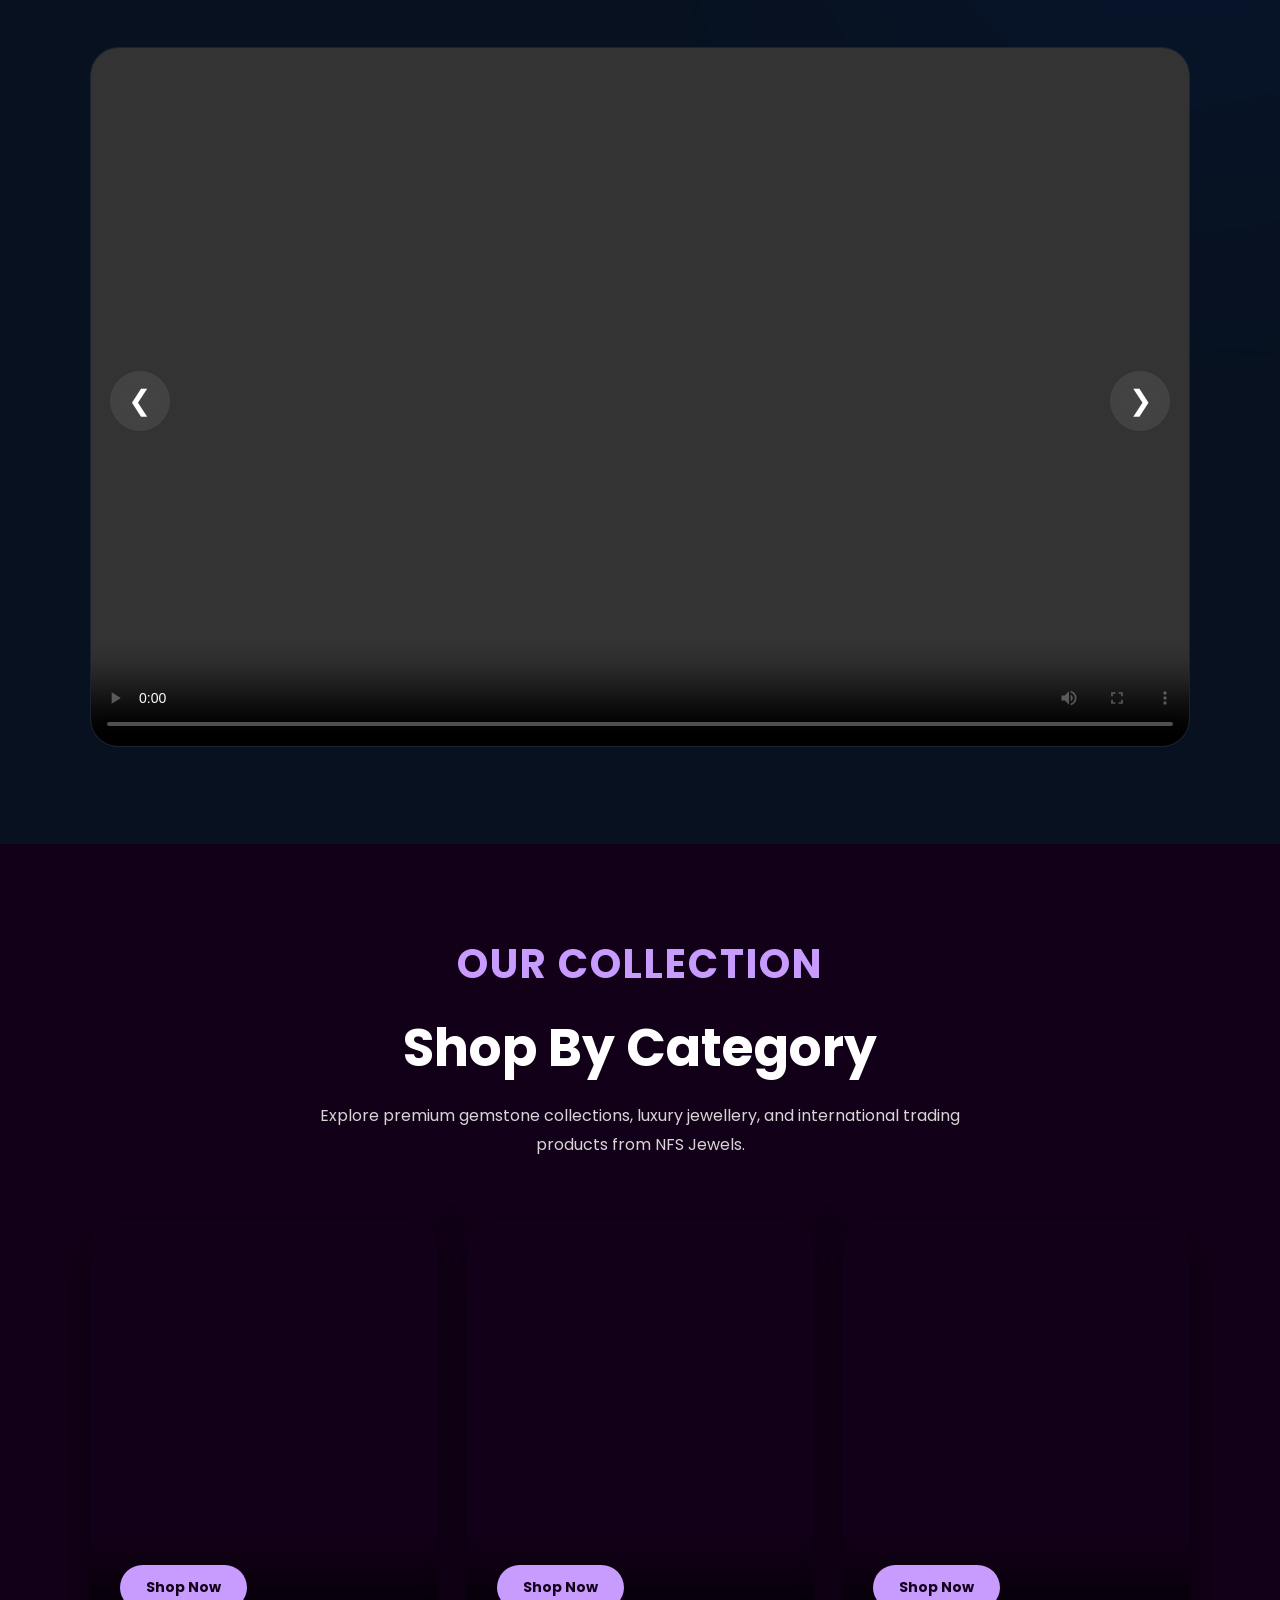
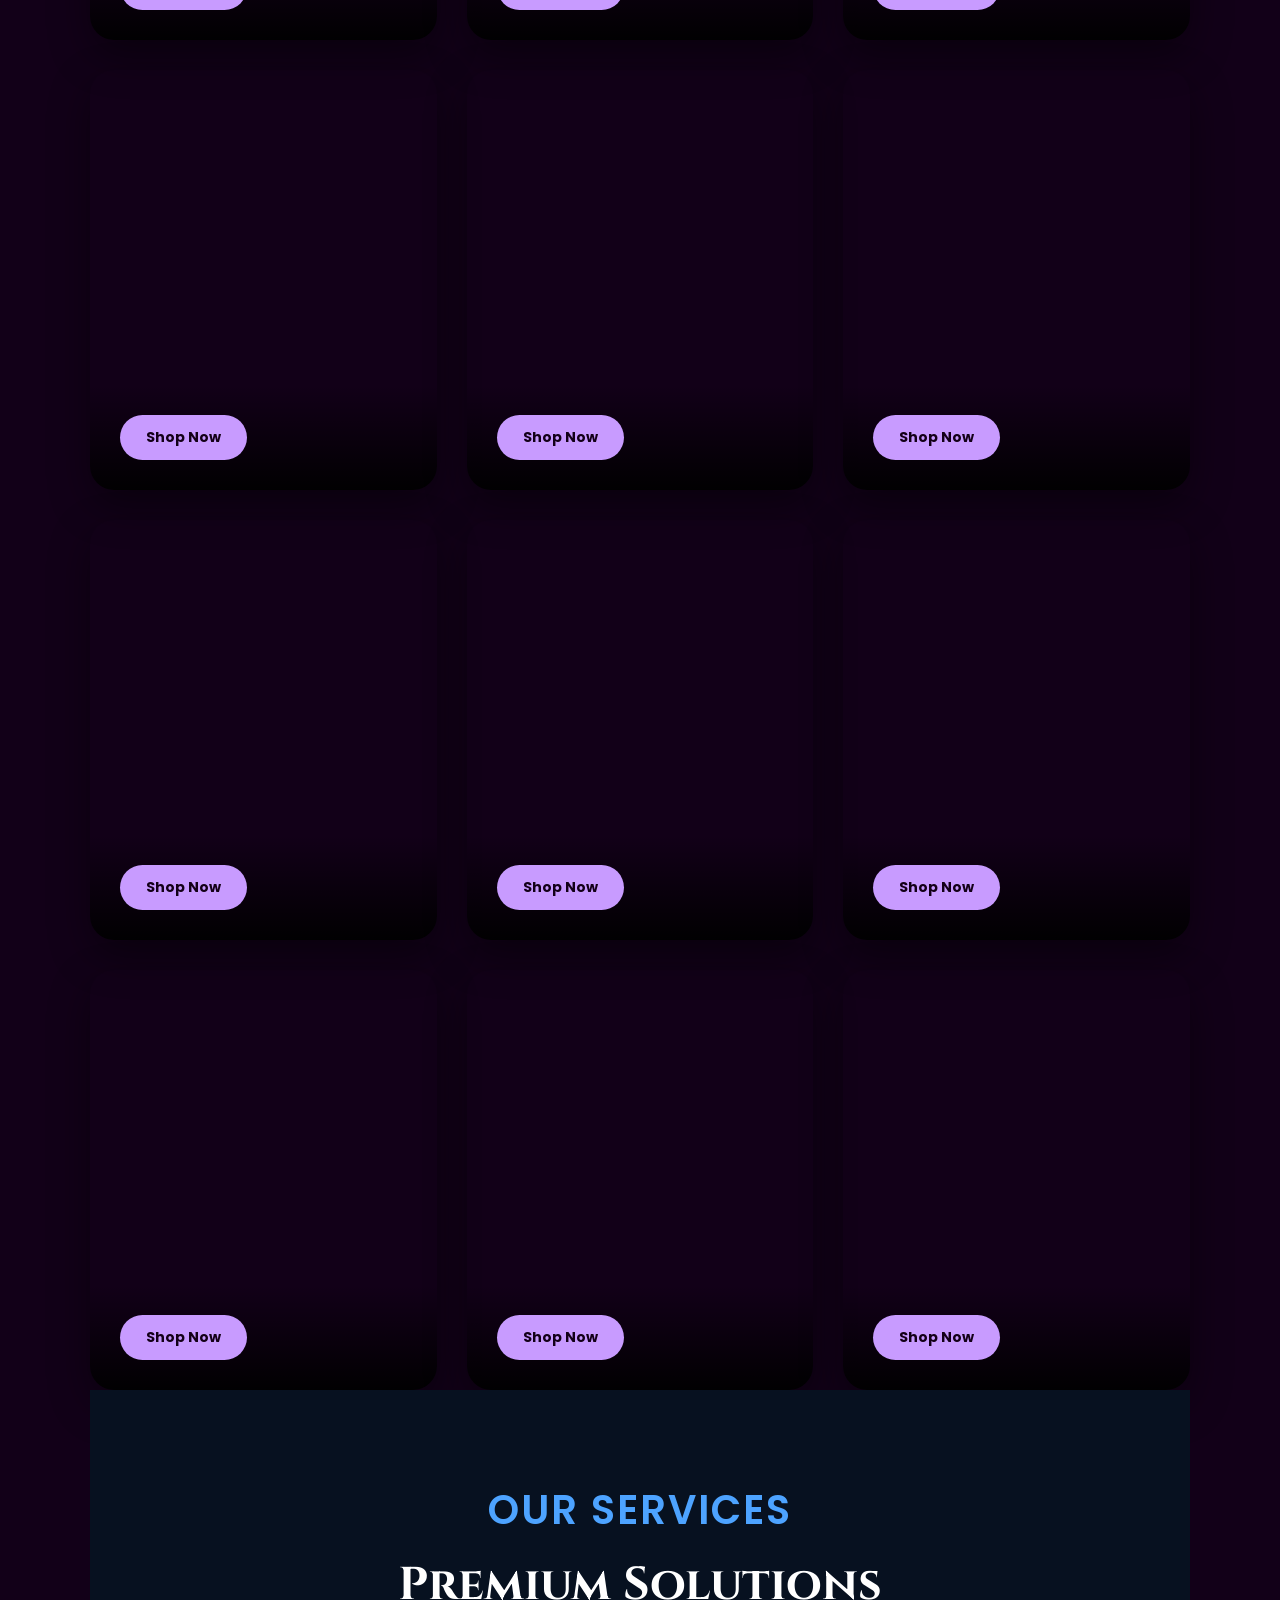
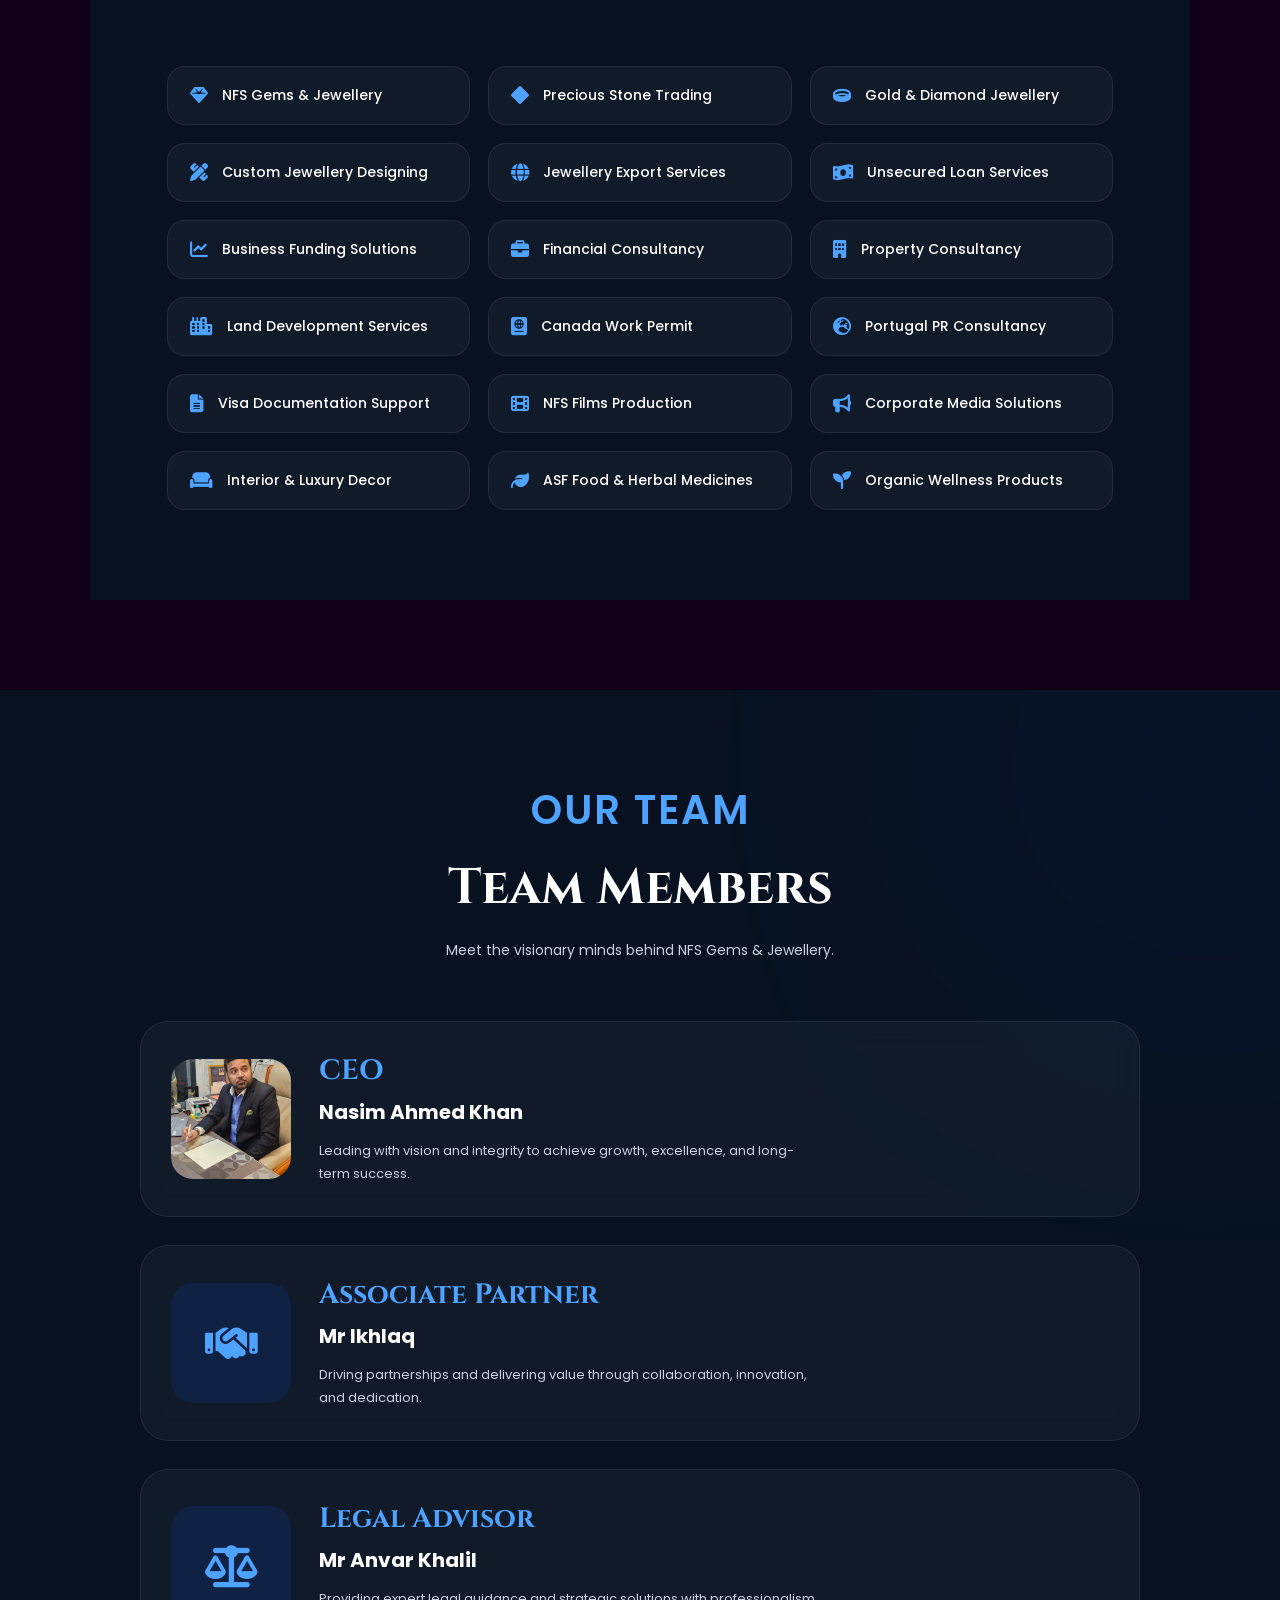
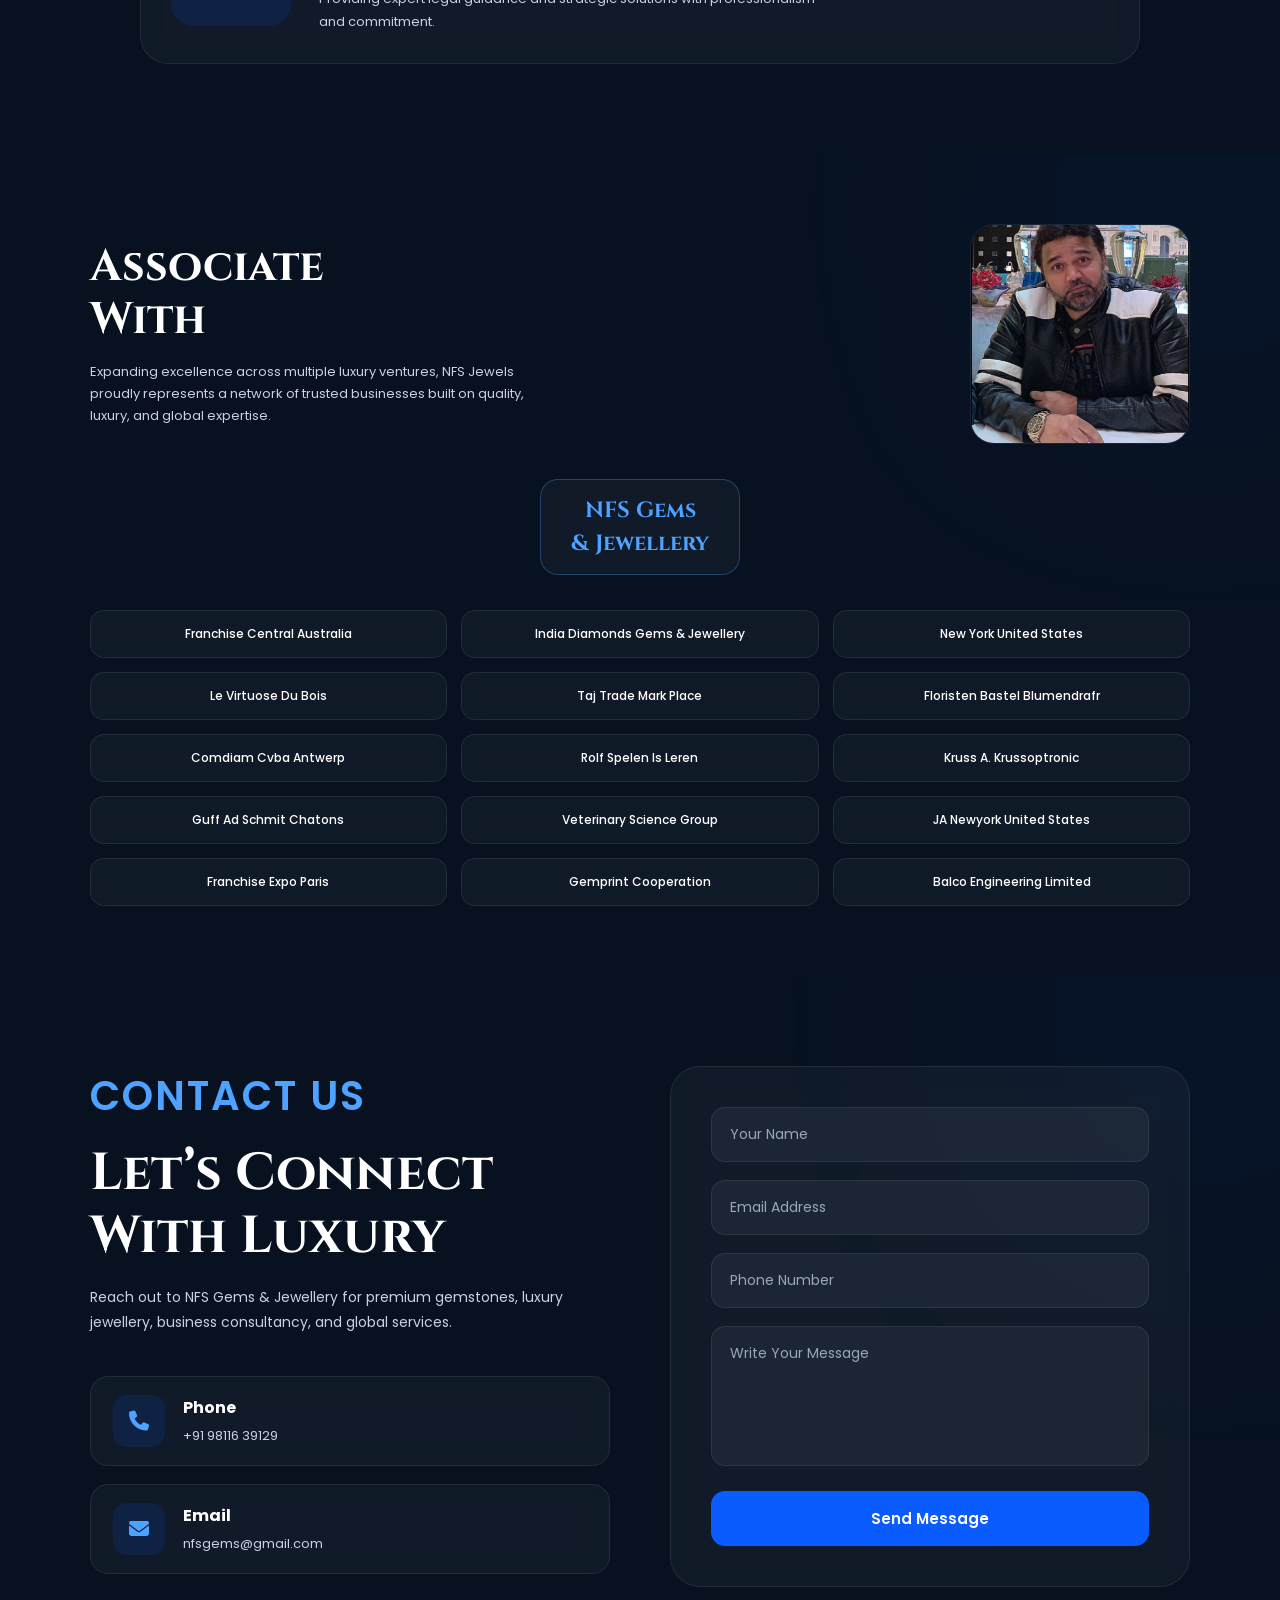
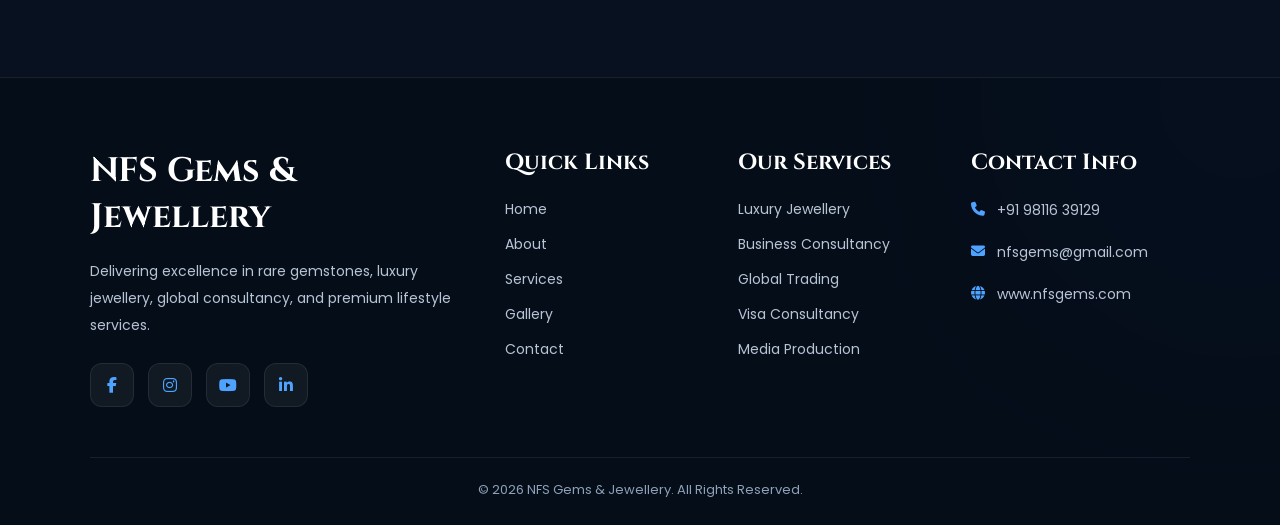
==== commit 793f9565: "Update index.html" ====
--- a/index.html
+++ b/index.html
@@ -3,7 +3,7 @@
   <head>
     <meta charset="UTF-8" />
     <meta name="viewport" content="width=device-width, initial-scale=1.0" />
-    <title>Premium Animated Navbar</title>
+    <title>NFS GEMSr</title>
 
     <!-- FONT AWESOME -->
     <link
@@ -60,27 +60,26 @@
 
 <li class="dropdown">
 
-  <a href="javascript:void(0)">
-  Group Of Companies
-  <i class="fa-solid fa-chevron-down"></i>
-</a>
-
-  <!-- DROPDOWN MENU -->
-
-  <ul class="dropdown-menu">
-
- 
-<li><a href="#">NFS GEMS & JEWELLERY</a></li>
-
-<li><a href="film.html">NFS FILM PRODUCTION</a></li>
-
-<li><a href="decor.html">ASF DECOR RENOVATION</a></li>
-<li><a href="permit.html">CANADA WORK PERMIT PR PORTUGAL</a></li>
-<li><a href="stone.html">PRECIOUS STONE</a></li>
-<li><a href="finance.html">NFC FINANCE UNSRURED LOAN 1 CR TO 50CR</a></li>
-<li><a href="wenture.html">WE BUY DESPUTED LAND JOINT WENTURE</a></li>
-
-  </ul>
+  <details>
+
+    <summary style="cursor:pointer;list-style:none;color:white;padding:10px 0;">
+      Group Of Companies
+      <i class="fa-solid fa-chevron-down"></i>
+    </summary>
+
+    <ul class="dropdown-menu" style="display:block;position:static;opacity:1;visibility:visible;transform:none;background:transparent;border:none;box-shadow:none;padding-left:15px;">
+
+      <li><a href="#">NFS GEMS & JEWELLERY</a></li>
+      <li><a href="film.html">NFS FILM PRODUCTION</a></li>
+      <li><a href="decor.html">ASF DECOR RENOVATION</a></li>
+      <li><a href="permit.html">CANADA WORK PERMIT PR PORTUGAL</a></li>
+      <li><a href="stone.html">PRECIOUS STONE</a></li>
+      <li><a href="finance.html">NFC FINANCE UNSRURED LOAN 1 CR TO 50CR</a></li>
+      <li><a href="wenture.html">WE BUY DESPUTED LAND JOINT WENTURE</a></li>
+
+    </ul>
+
+  </details>
 
 </li>
 
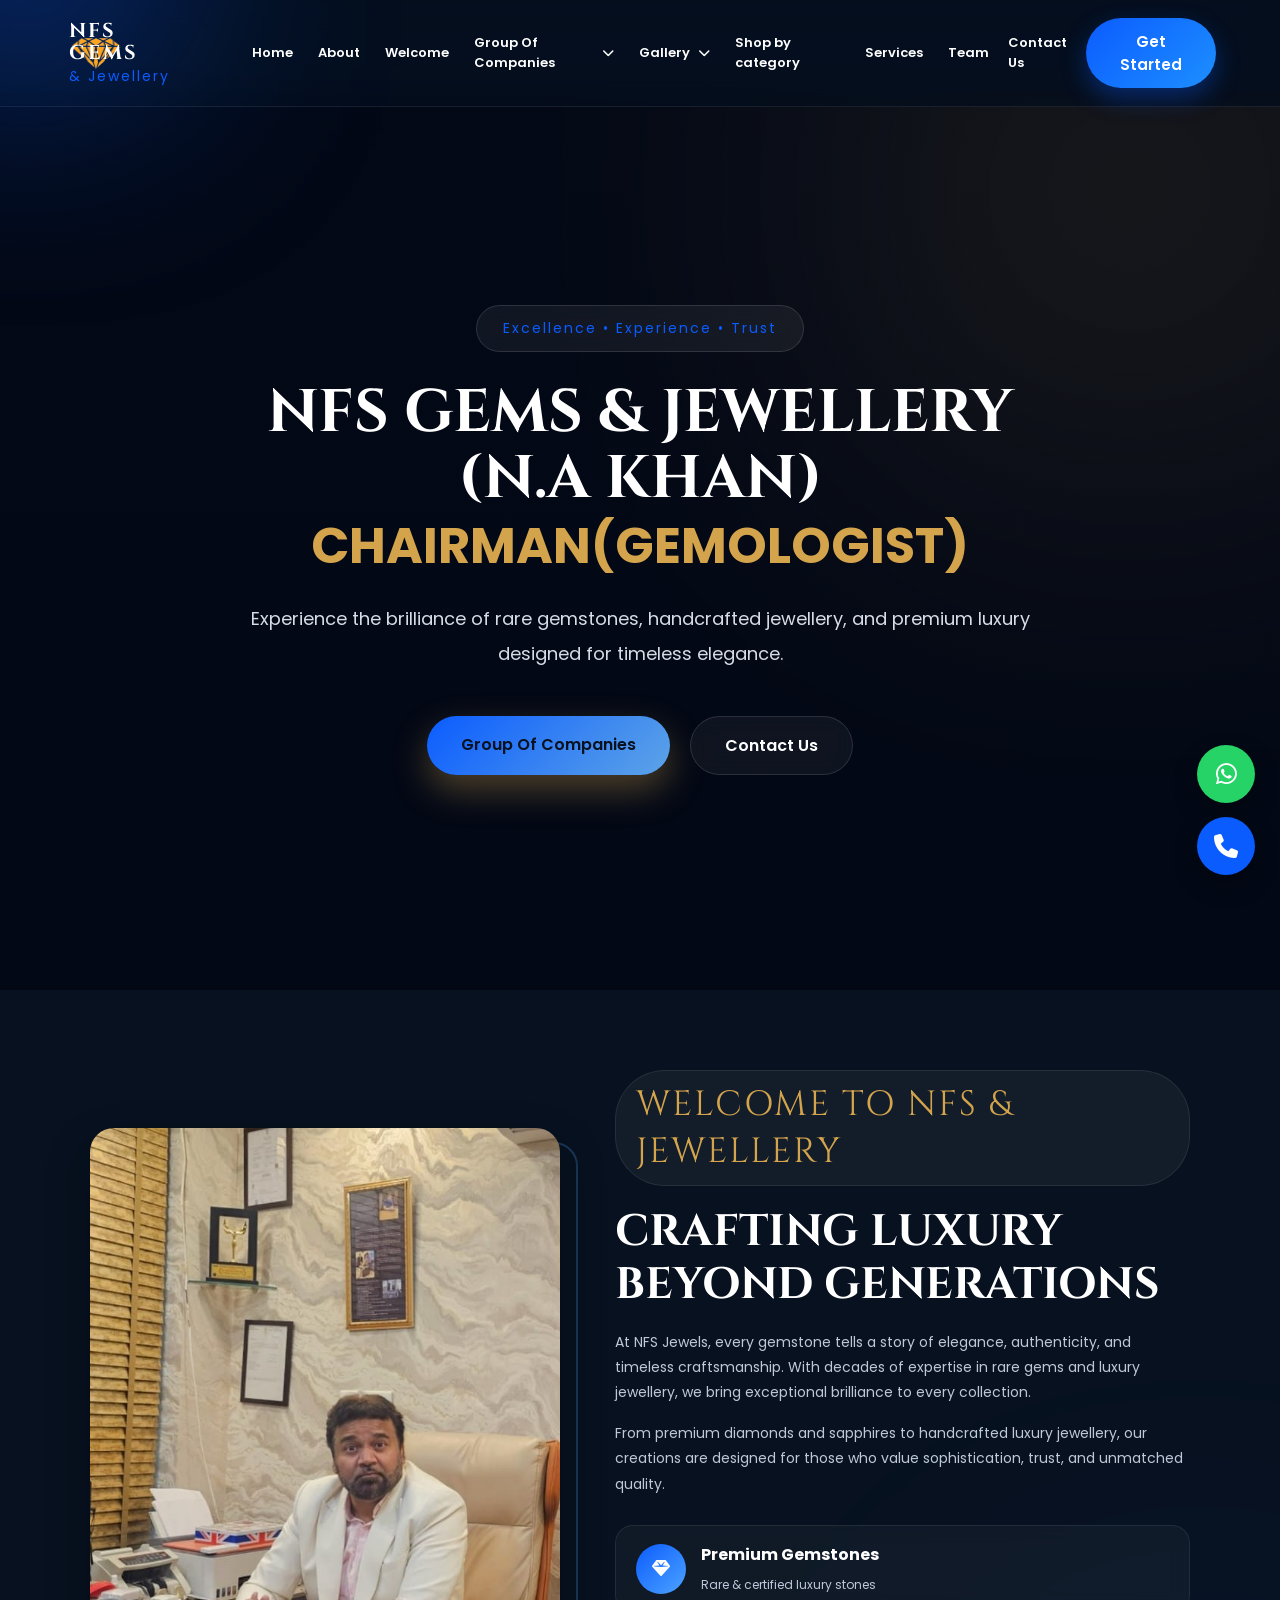
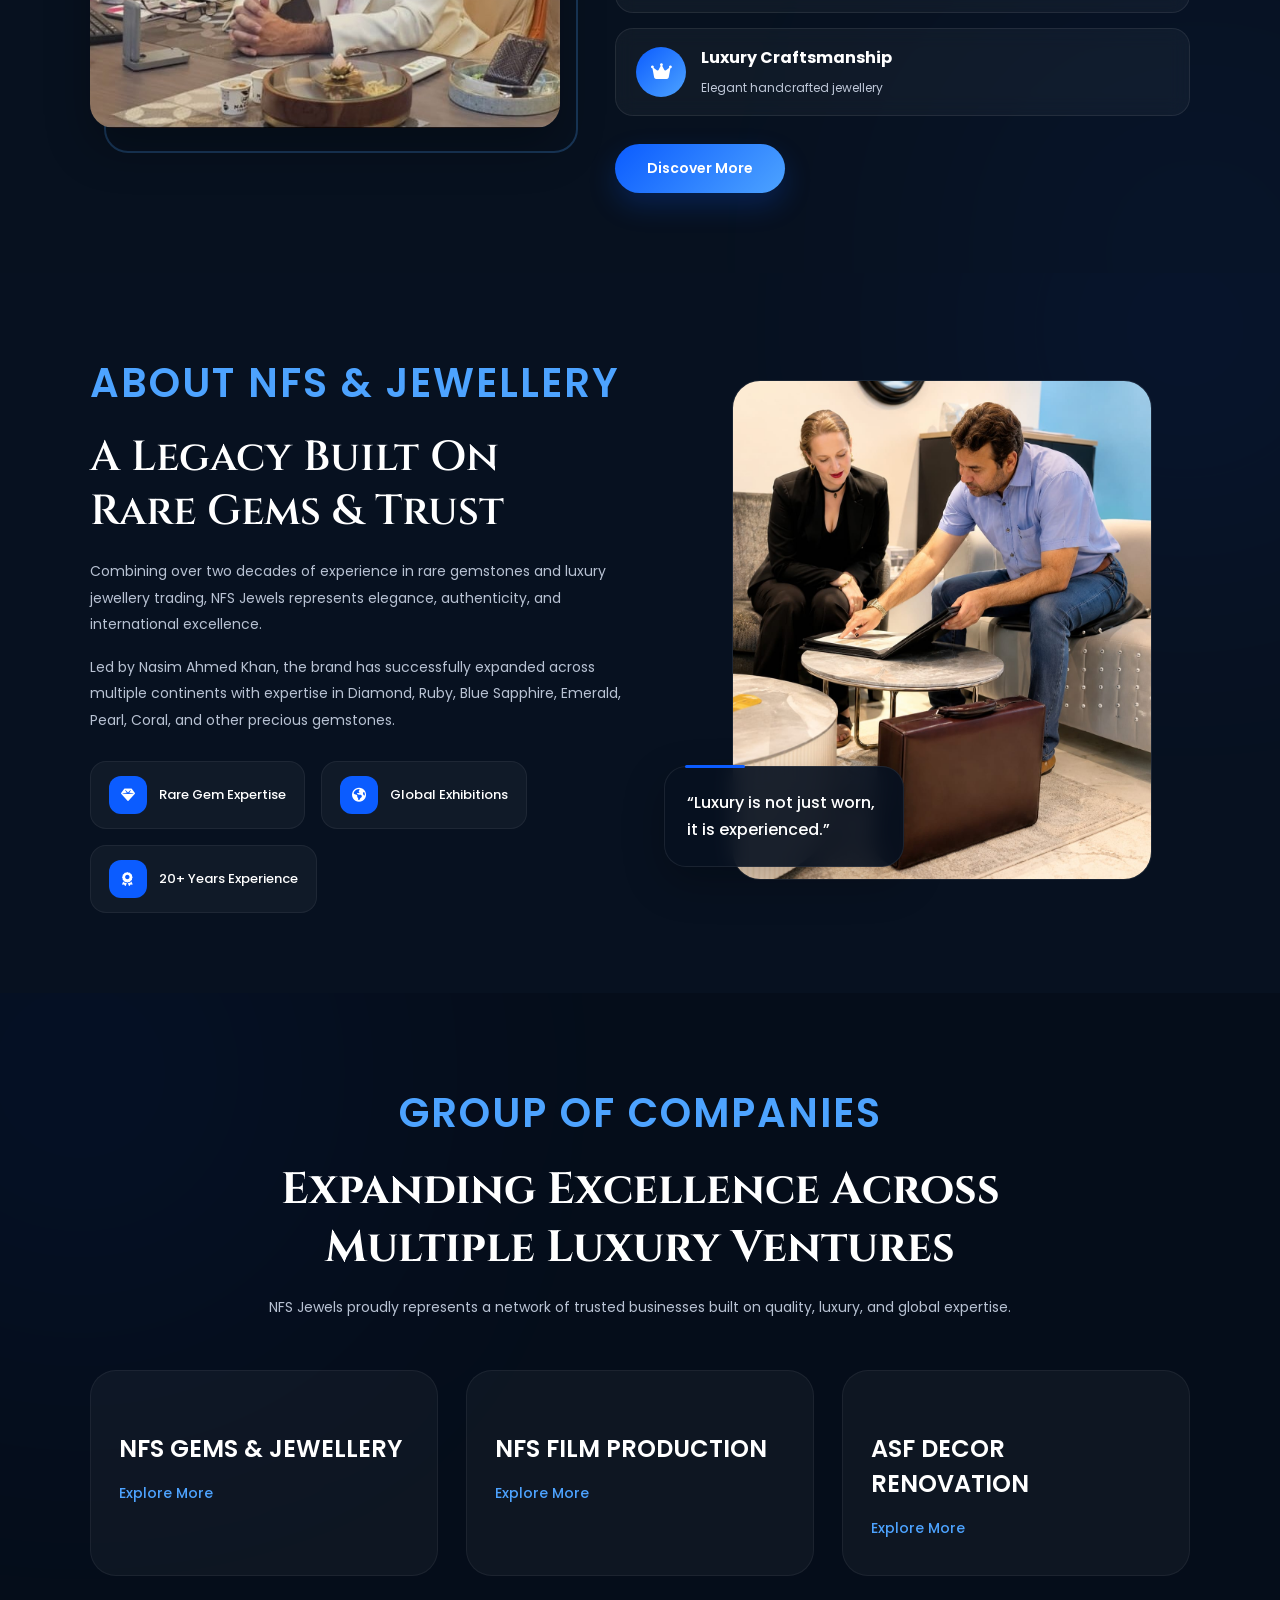
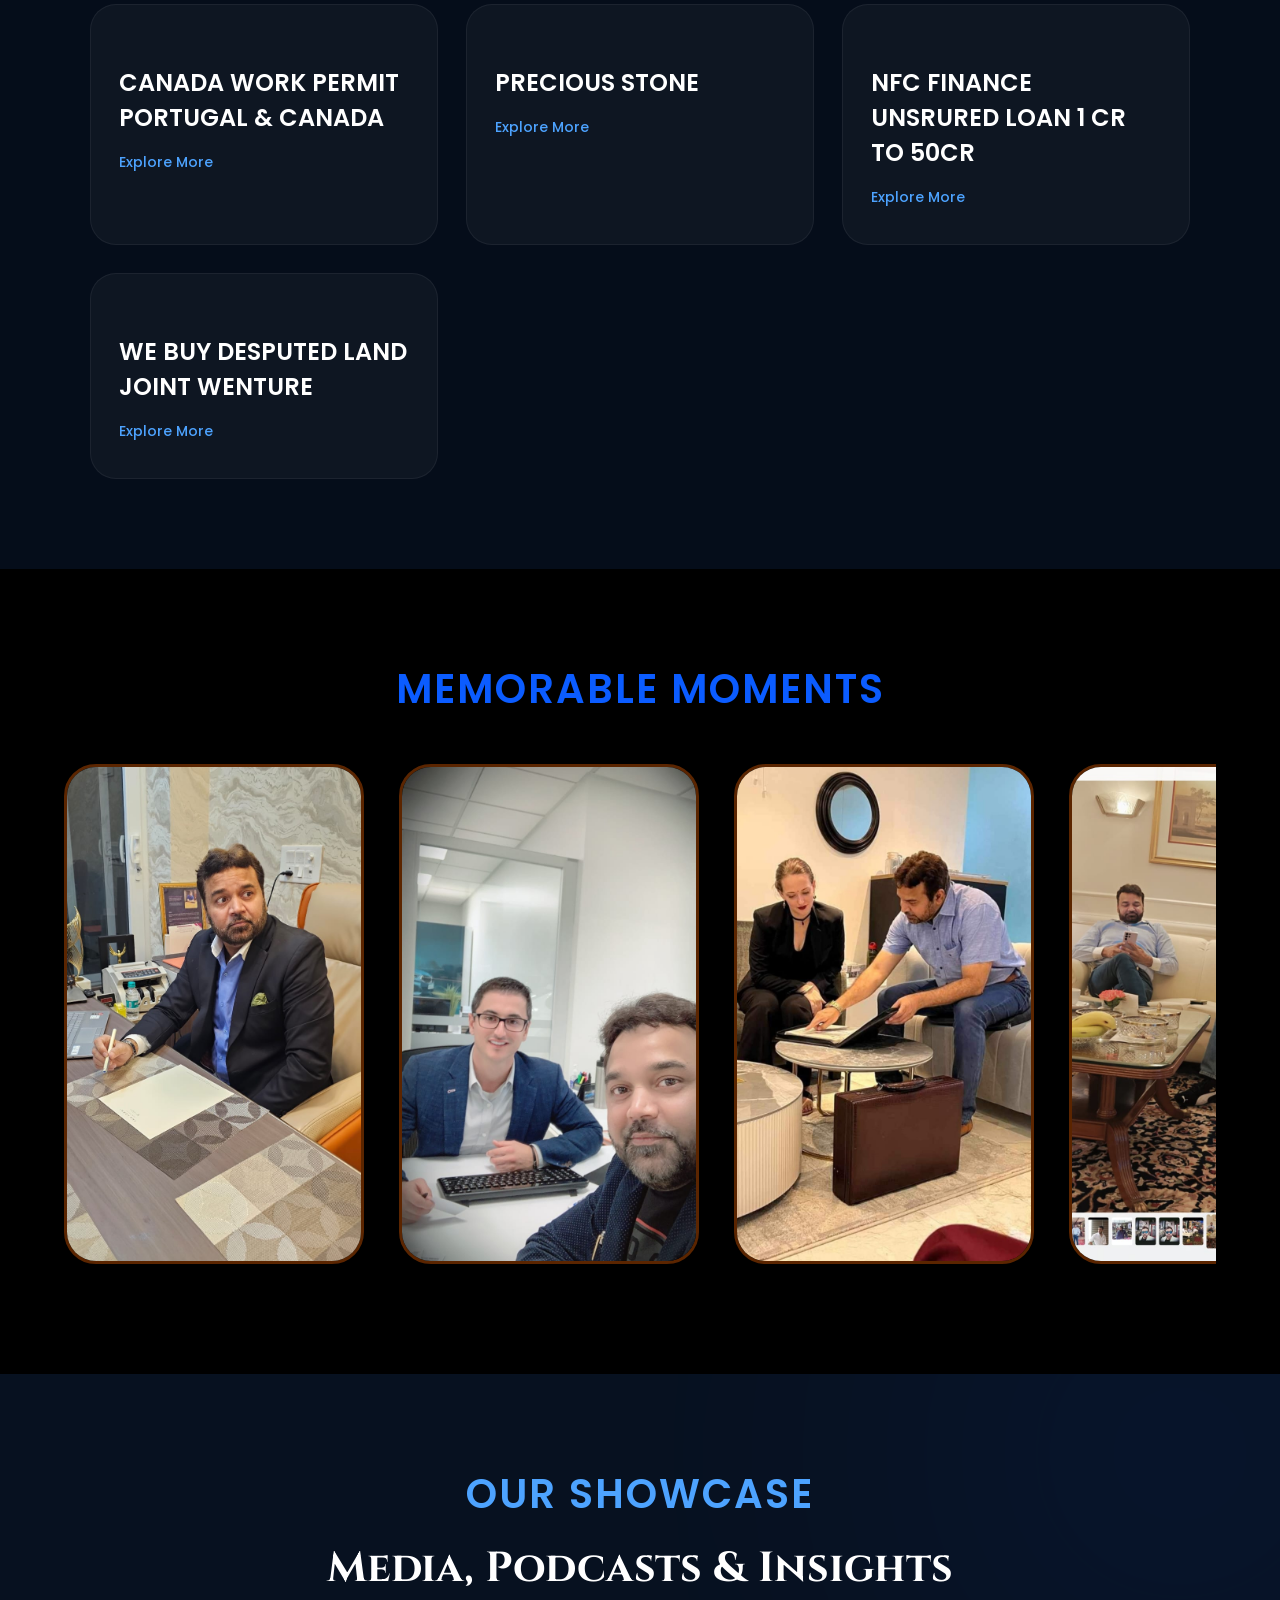
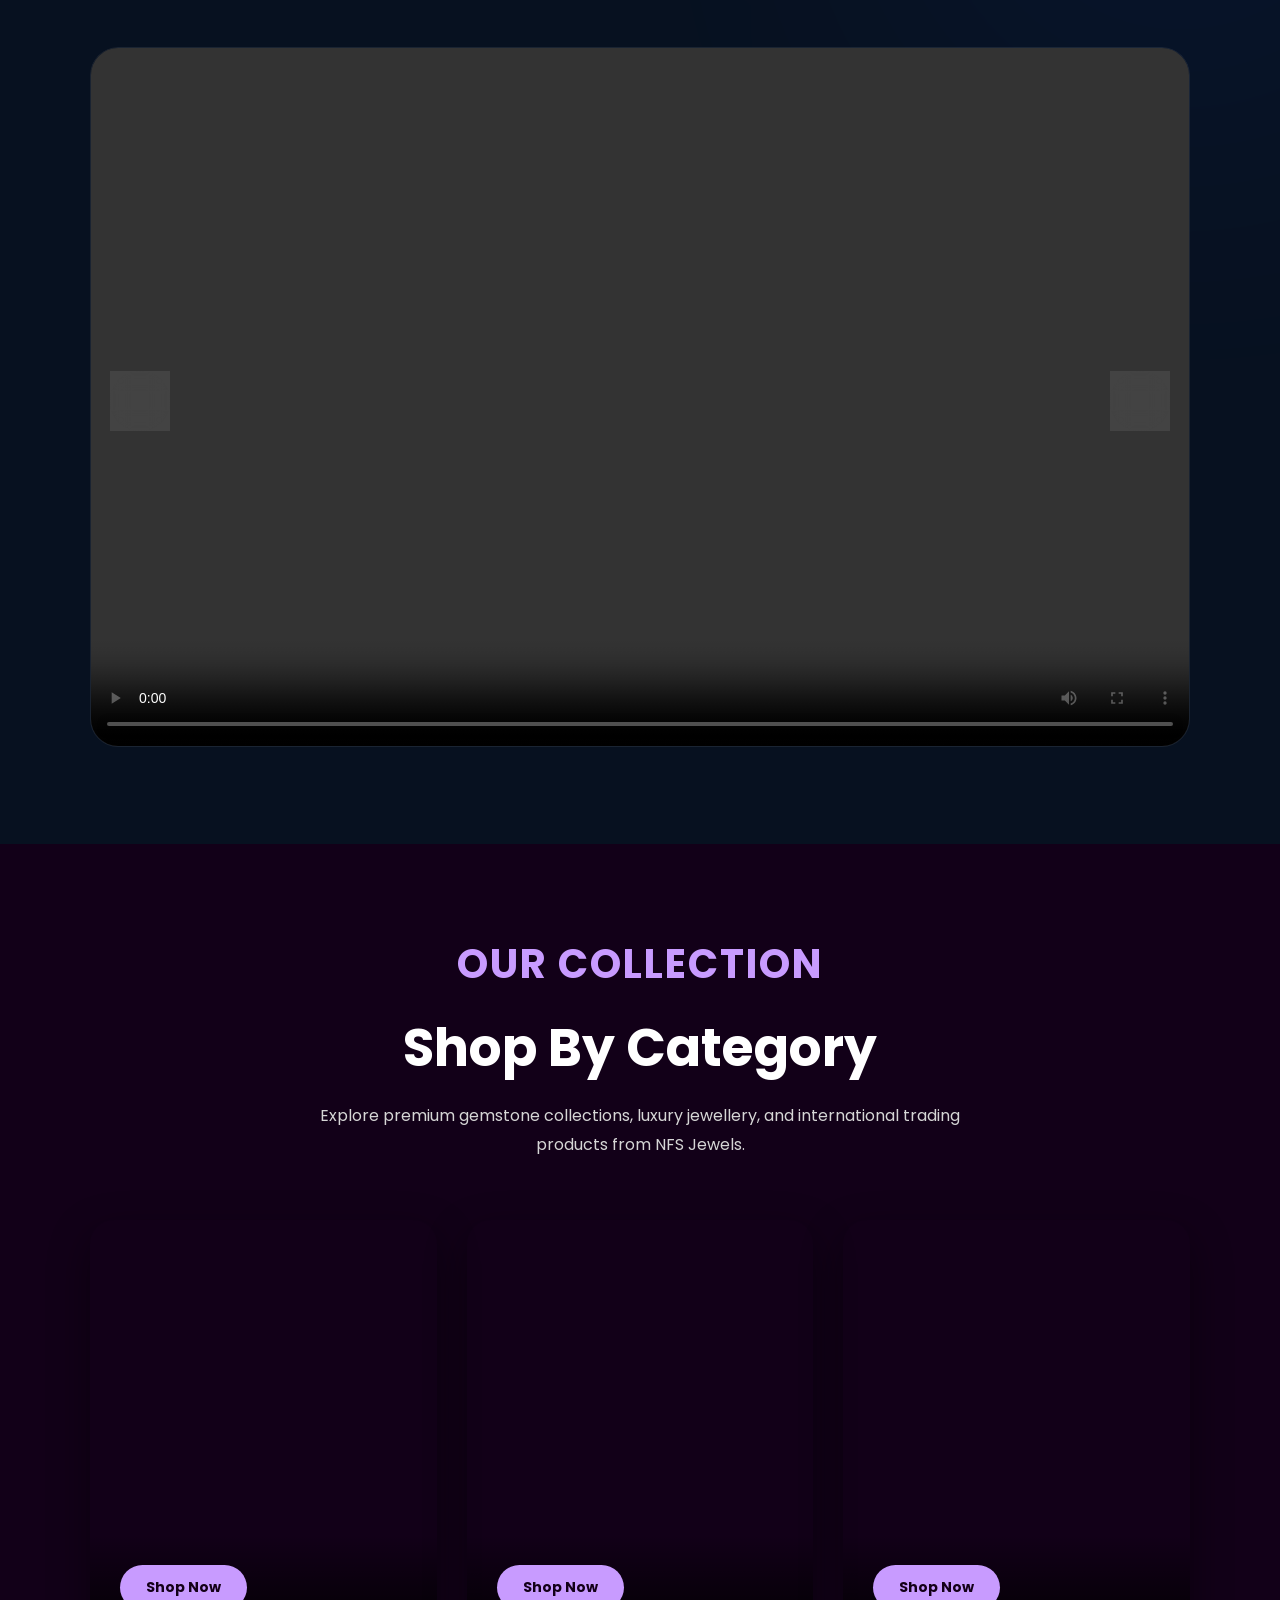
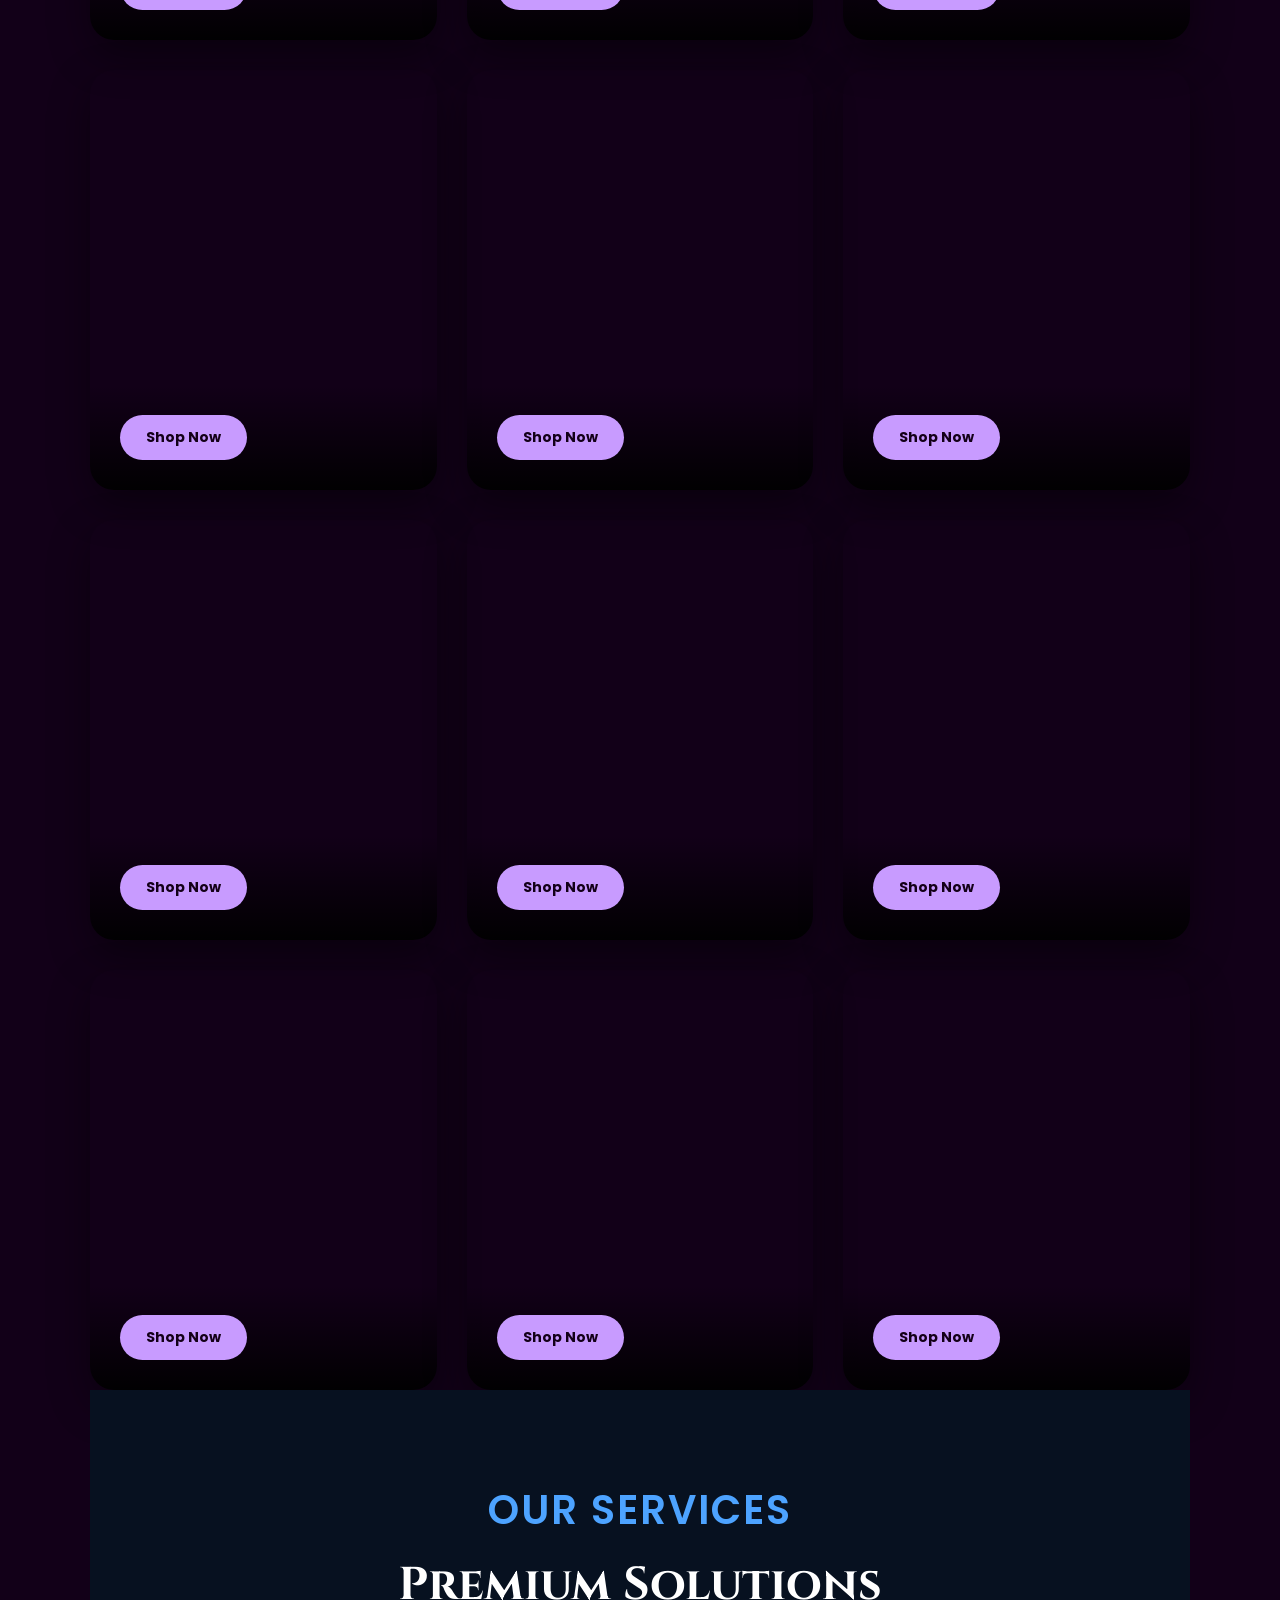
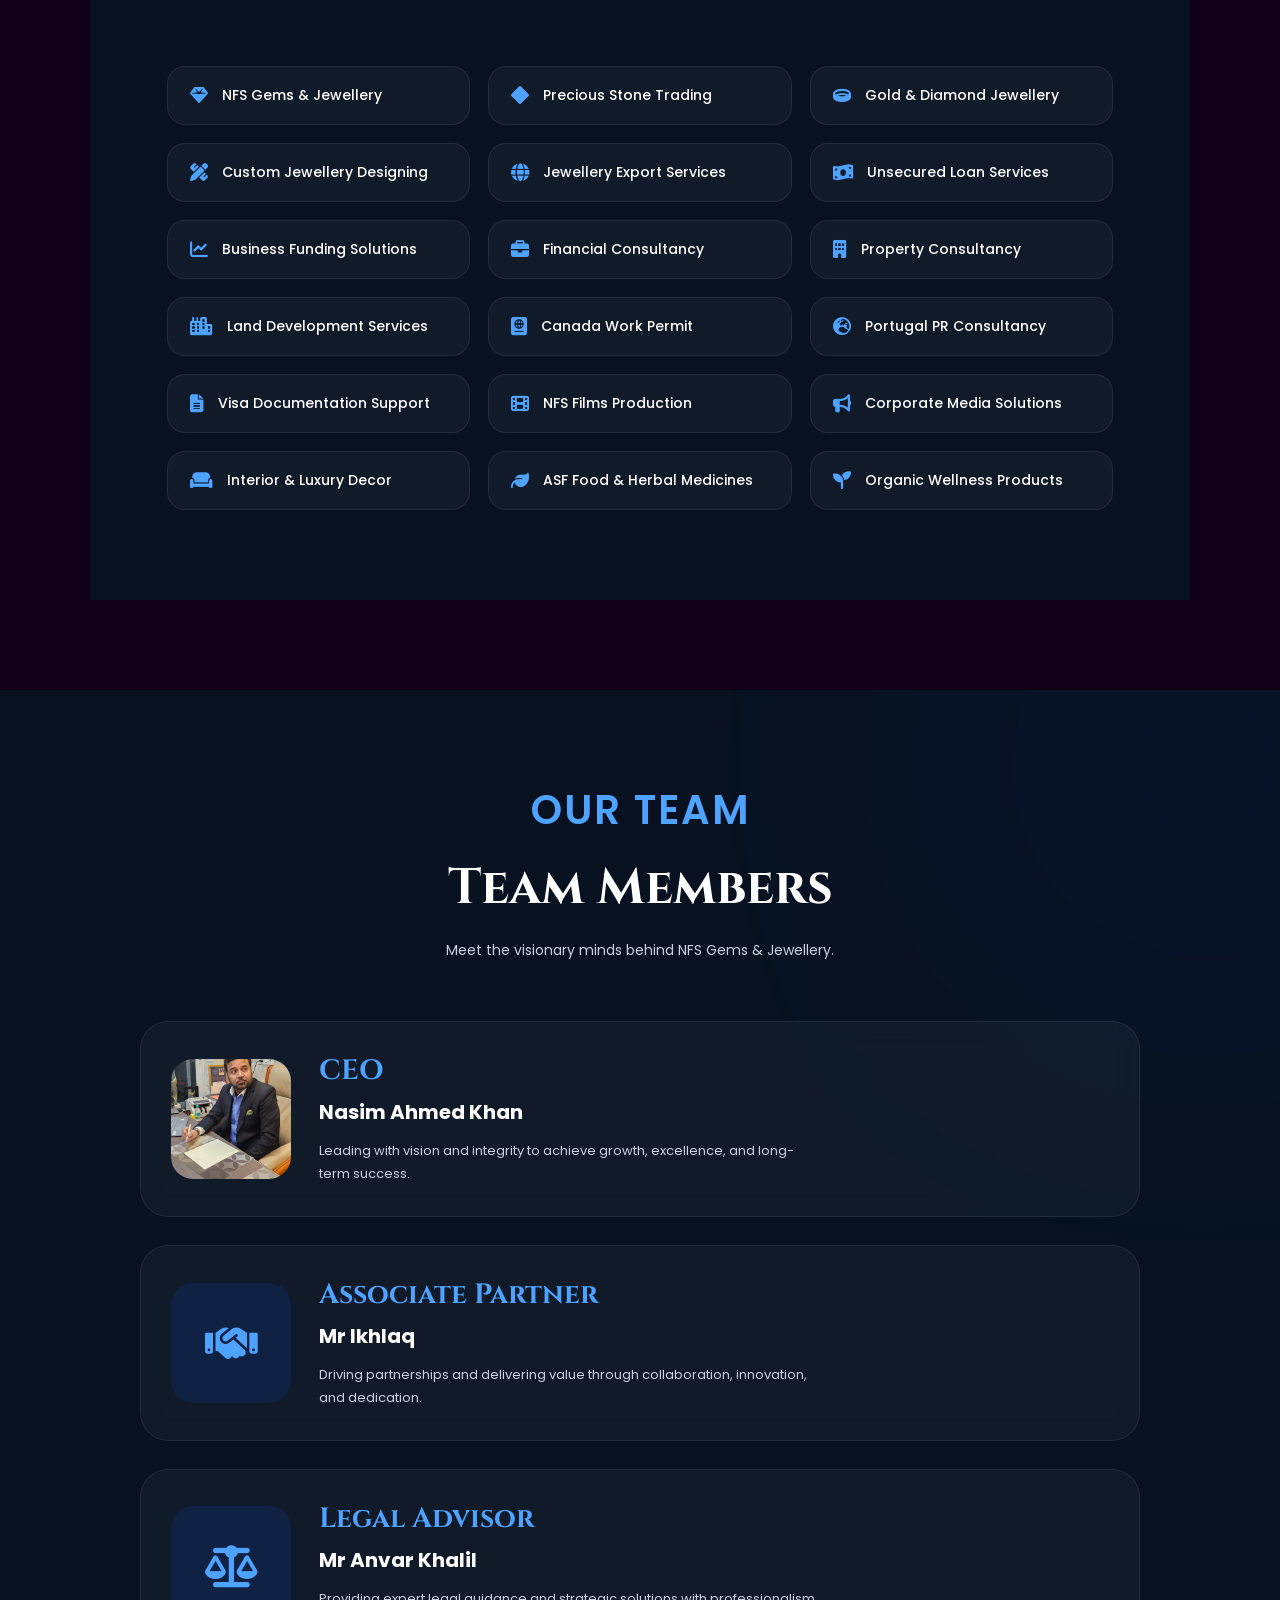
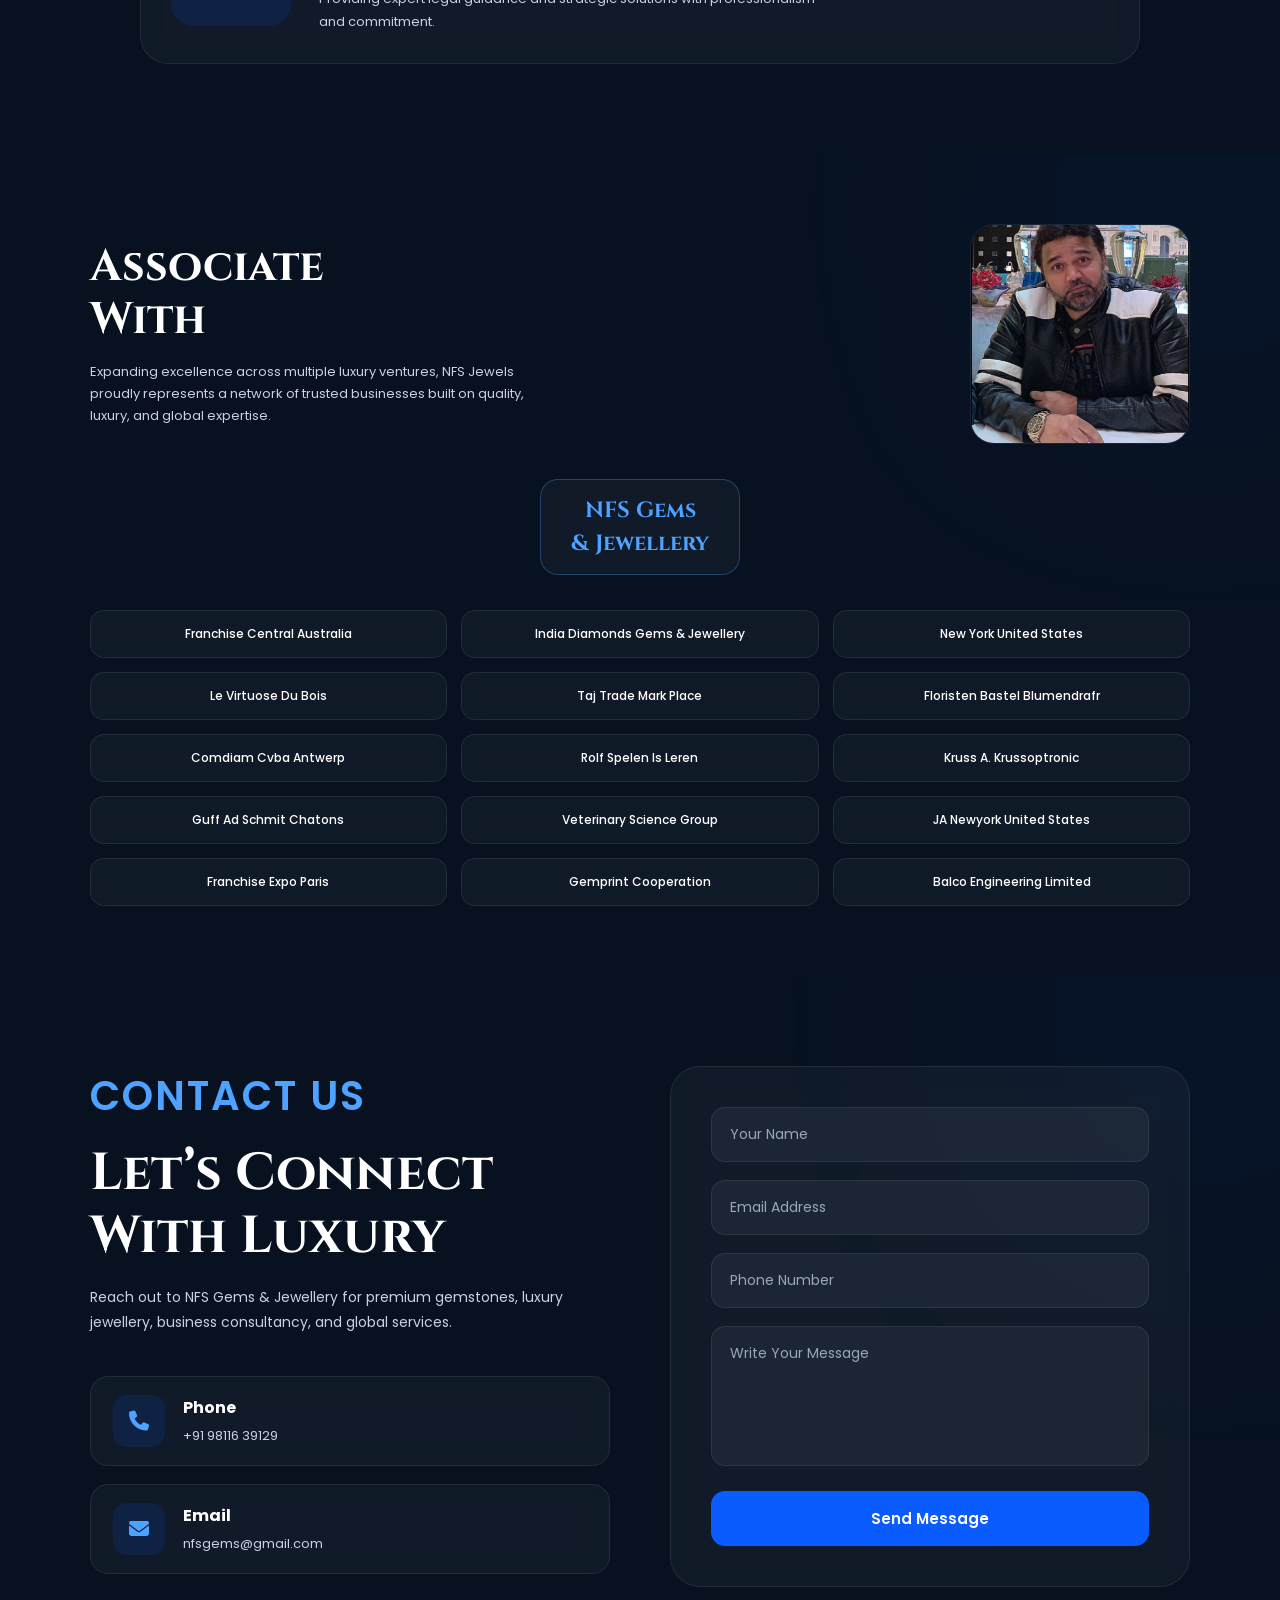
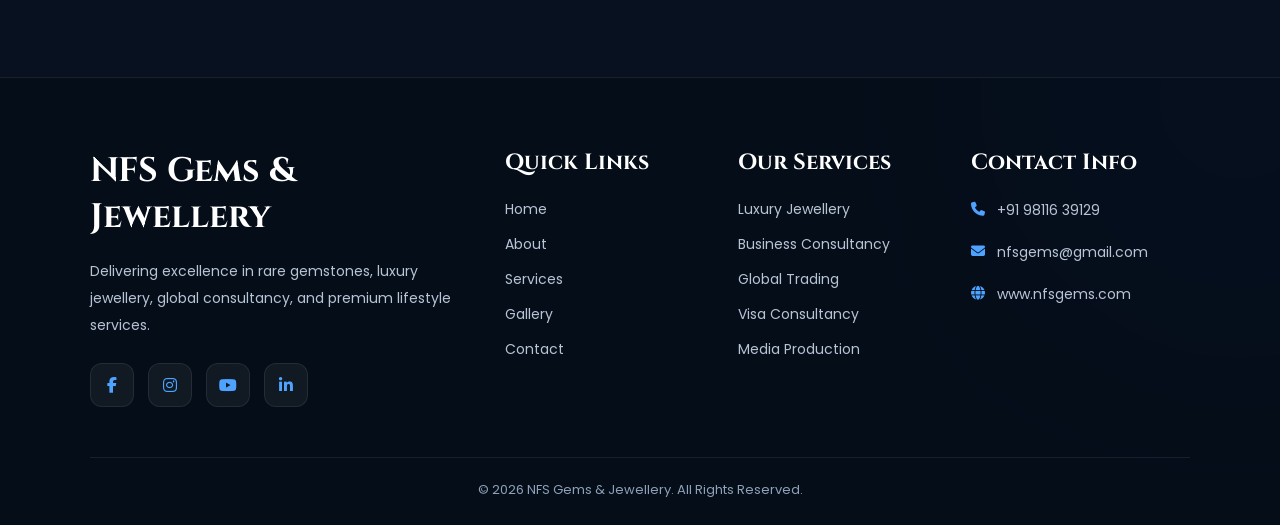
==== commit 0ab7335a: "Update index.html" ====
--- a/index.html
+++ b/index.html
@@ -3,7 +3,7 @@
   <head>
     <meta charset="UTF-8" />
     <meta name="viewport" content="width=device-width, initial-scale=1.0" />
-    <title>NFS GEMSr</title>
+    <title>Premium Animated Navbar</title>
 
     <!-- FONT AWESOME -->
     <link
@@ -60,40 +60,137 @@
 
 <li class="dropdown">
 
-  <details>
-
-    <summary style="cursor:pointer;list-style:none;color:white;padding:10px 0;">
-      Group Of Companies
-      <i class="fa-solid fa-chevron-down"></i>
-    </summary>
-
-    <ul class="dropdown-menu" style="display:block;position:static;opacity:1;visibility:visible;transform:none;background:transparent;border:none;box-shadow:none;padding-left:15px;">
-
-      <li><a href="#">NFS GEMS & JEWELLERY</a></li>
-      <li><a href="film.html">NFS FILM PRODUCTION</a></li>
-      <li><a href="decor.html">ASF DECOR RENOVATION</a></li>
-      <li><a href="permit.html">CANADA WORK PERMIT PR PORTUGAL</a></li>
-      <li><a href="stone.html">PRECIOUS STONE</a></li>
-      <li><a href="finance.html">NFC FINANCE UNSRURED LOAN 1 CR TO 50CR</a></li>
-      <li><a href="wenture.html">WE BUY DESPUTED LAND JOINT WENTURE</a></li>
-
-    </ul>
-
-  </details>
-
-</li>
-
-
-        <li class="dropdown">
-
- <a href="javascript:void(0)">
-  Gallery
+ <a href="javascript:void(0)" id="companyDropdown">
+  Group Of Companies
   <i class="fa-solid fa-chevron-down"></i>
 </a>
+
   <!-- DROPDOWN MENU -->
 
   <ul class="dropdown-menu">
 
+ 
+<li><a href="#">NFS GEMS & JEWELLERY</a></li>
+
+<li><a href="film.html">NFS FILM PRODUCTION</a></li>
+
+<li><a href="decor.html">ASF DECOR RENOVATION</a></li>
+<li><a href="permit.html">CANADA WORK PERMIT PR PORTUGAL</a></li>
+<li><a href="stone.html">PRECIOUS STONE</a></li>
+<li><a href="finance.html">NFC FINANCE UNSRURED LOAN 1 CR TO 50CR</a></li>
+<li><a href="wenture.html">WE BUY DESPUTED LAND JOINT WENTURE</a></li>
+
+  </ul>
+
+</li>
+
+<style>
+ .dropdown{
+    position:relative;
+}
+
+.dropdown-menu{
+    position:absolute;
+    top:100%;
+    left:0;
+    min-width:300px;
+    background:#071327;
+    list-style:none;
+    border-radius:10px;
+    overflow:hidden;
+    display:none;
+    z-index:999;
+}
+
+.dropdown-menu li a{
+    display:block;
+    padding:12px 15px;
+    color:#fff;
+    text-decoration:none;
+}
+
+.dropdown-menu li a:hover{
+    background:#0a357a;
+}
+
+/* Desktop Hover */
+
+@media (min-width:769px){
+
+.dropdown:hover .dropdown-menu{
+    display:block;
+}
+
+}
+
+/* Mobile Click */
+
+@media (max-width:768px){
+
+.dropdown-menu{
+    position:static;
+    width:100%;
+    margin-top:10px;
+}
+
+.dropdown.active .dropdown-menu{
+    display:block;
+}
+
+}
+</style>
+<script>
+
+const dropdown = document.querySelector('.dropdown');
+const dropdownLink = dropdown.querySelector('a');
+
+dropdownLink.addEventListener('click', function(e){
+
+    e.preventDefault();
+
+    dropdown.classList.toggle('active');
+
+});
+
+</script>
+<script>
+
+document.getElementById('companyDropdown')
+.addEventListener('click', function(){
+
+document.querySelector('.dropdown')
+.classList.toggle('active');
+
+});
+
+</script>
+<script>
+
+if(window.innerWidth <= 768){
+
+document.querySelector('.dropdown > a')
+.addEventListener('click', function(e){
+
+    e.preventDefault();
+
+    document.querySelector('.dropdown')
+    .classList.toggle('active');
+
+});
+
+}
+
+</script>
+
+        <li class="dropdown">
+<a href="">Gallery
+    <i class="fa-solid fa-chevron-down"></i>
+</a>
+ 
+  <!-- DROPDOWN MENU -->
+
+  <ul class="dropdown-menu">
+
     <li><a href="#gallery">Photos</a></li>
 
     <li><a href="#podcasts">Podcasts</a></li>
@@ -103,20 +200,16 @@
   </ul>
 
 </li>
-         <li>
-  <a href="#shop">Shop by category</a>
-</li>
-  <li>
+          <a href="#shop"> Shop by category </a>
+        </li>
+
+        <li>
           <a href="#services"> Services </a>
         </li>
-<li>
-  <a href="#team">Team</a>
-</li>
-
-      
 
      
-       
+          <a href="#team">Team </a>
+        </li>
         <li>
           <a href="#contact">Contact Us </a>
         </li>
@@ -609,6 +702,12 @@
     <div class="celebrity-card">
       <img src="new3.jpg" alt="">
     </div>
+     <div class="celebrity-card">
+      <img src="new4.png" alt="">
+    </div>
+     <div class="celebrity-card">
+      <img src="new5.png" alt="">
+    </div>
   </div>
 
 </section>
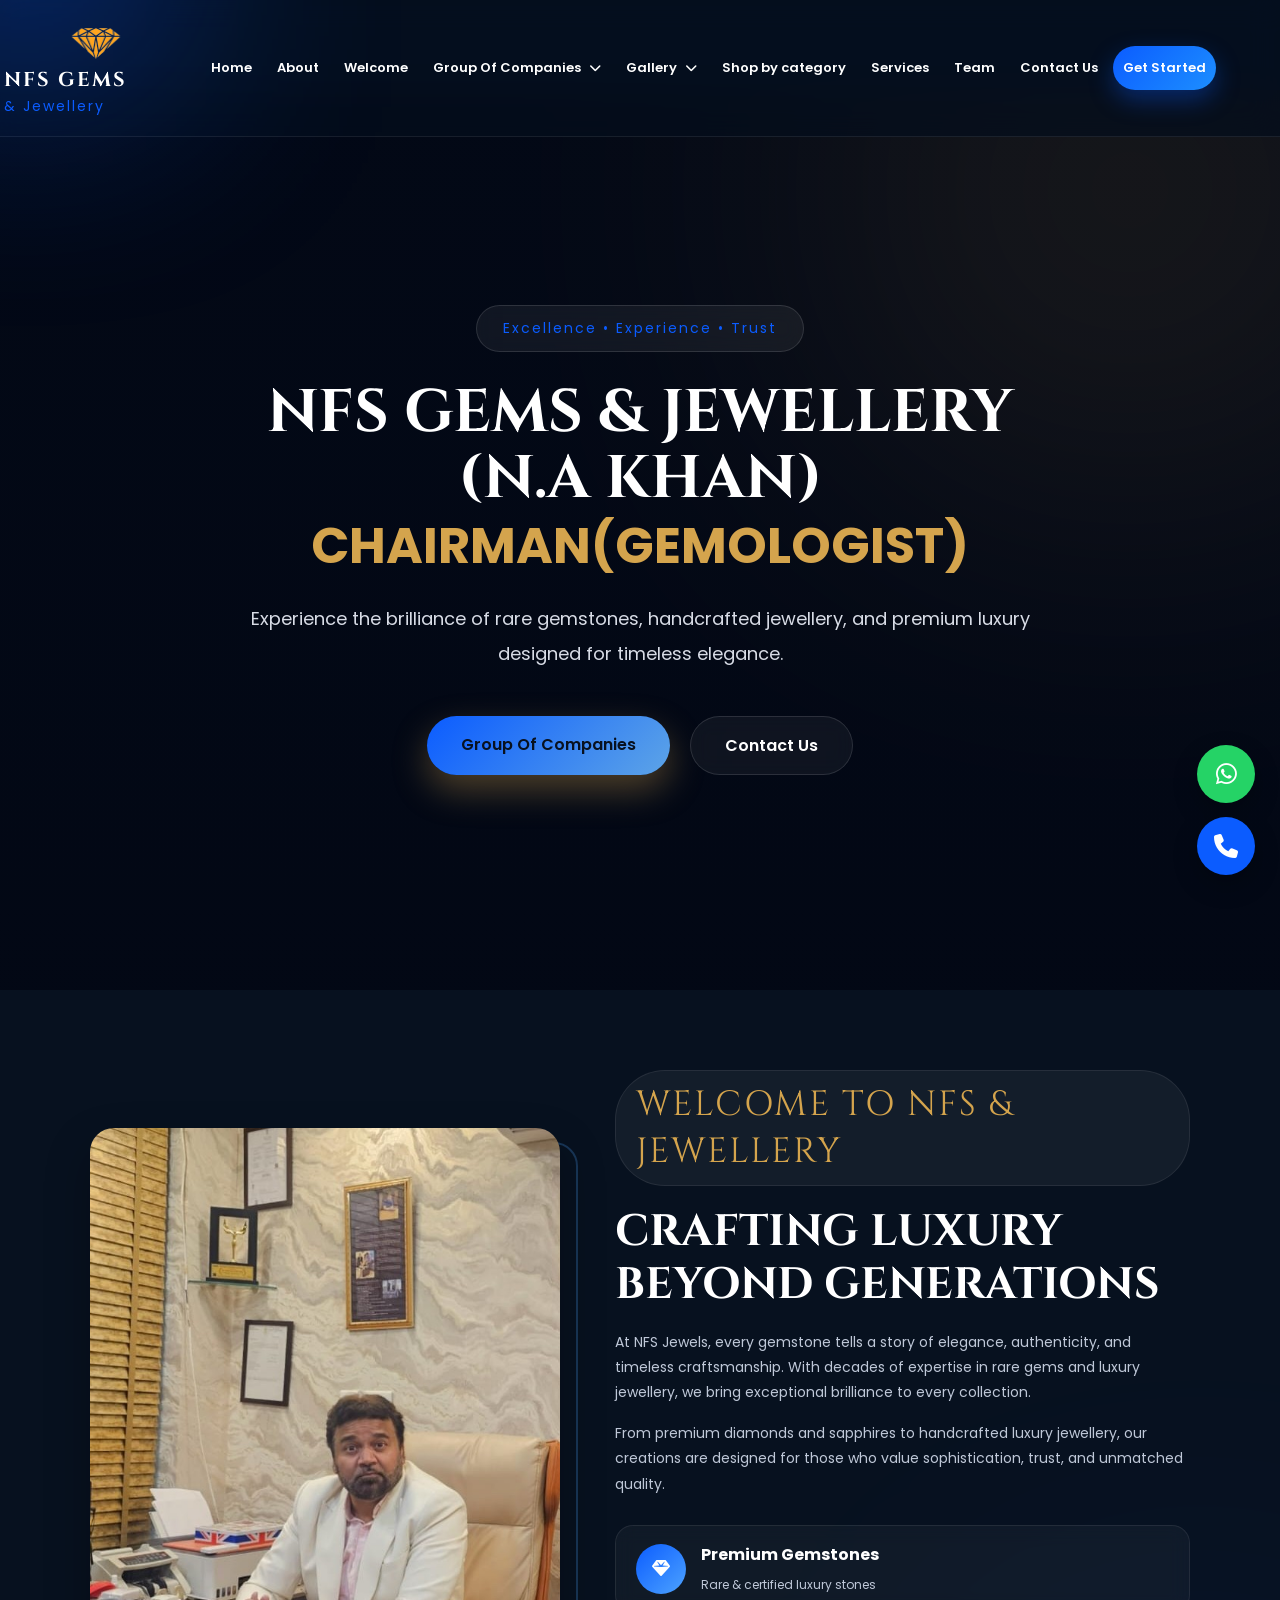
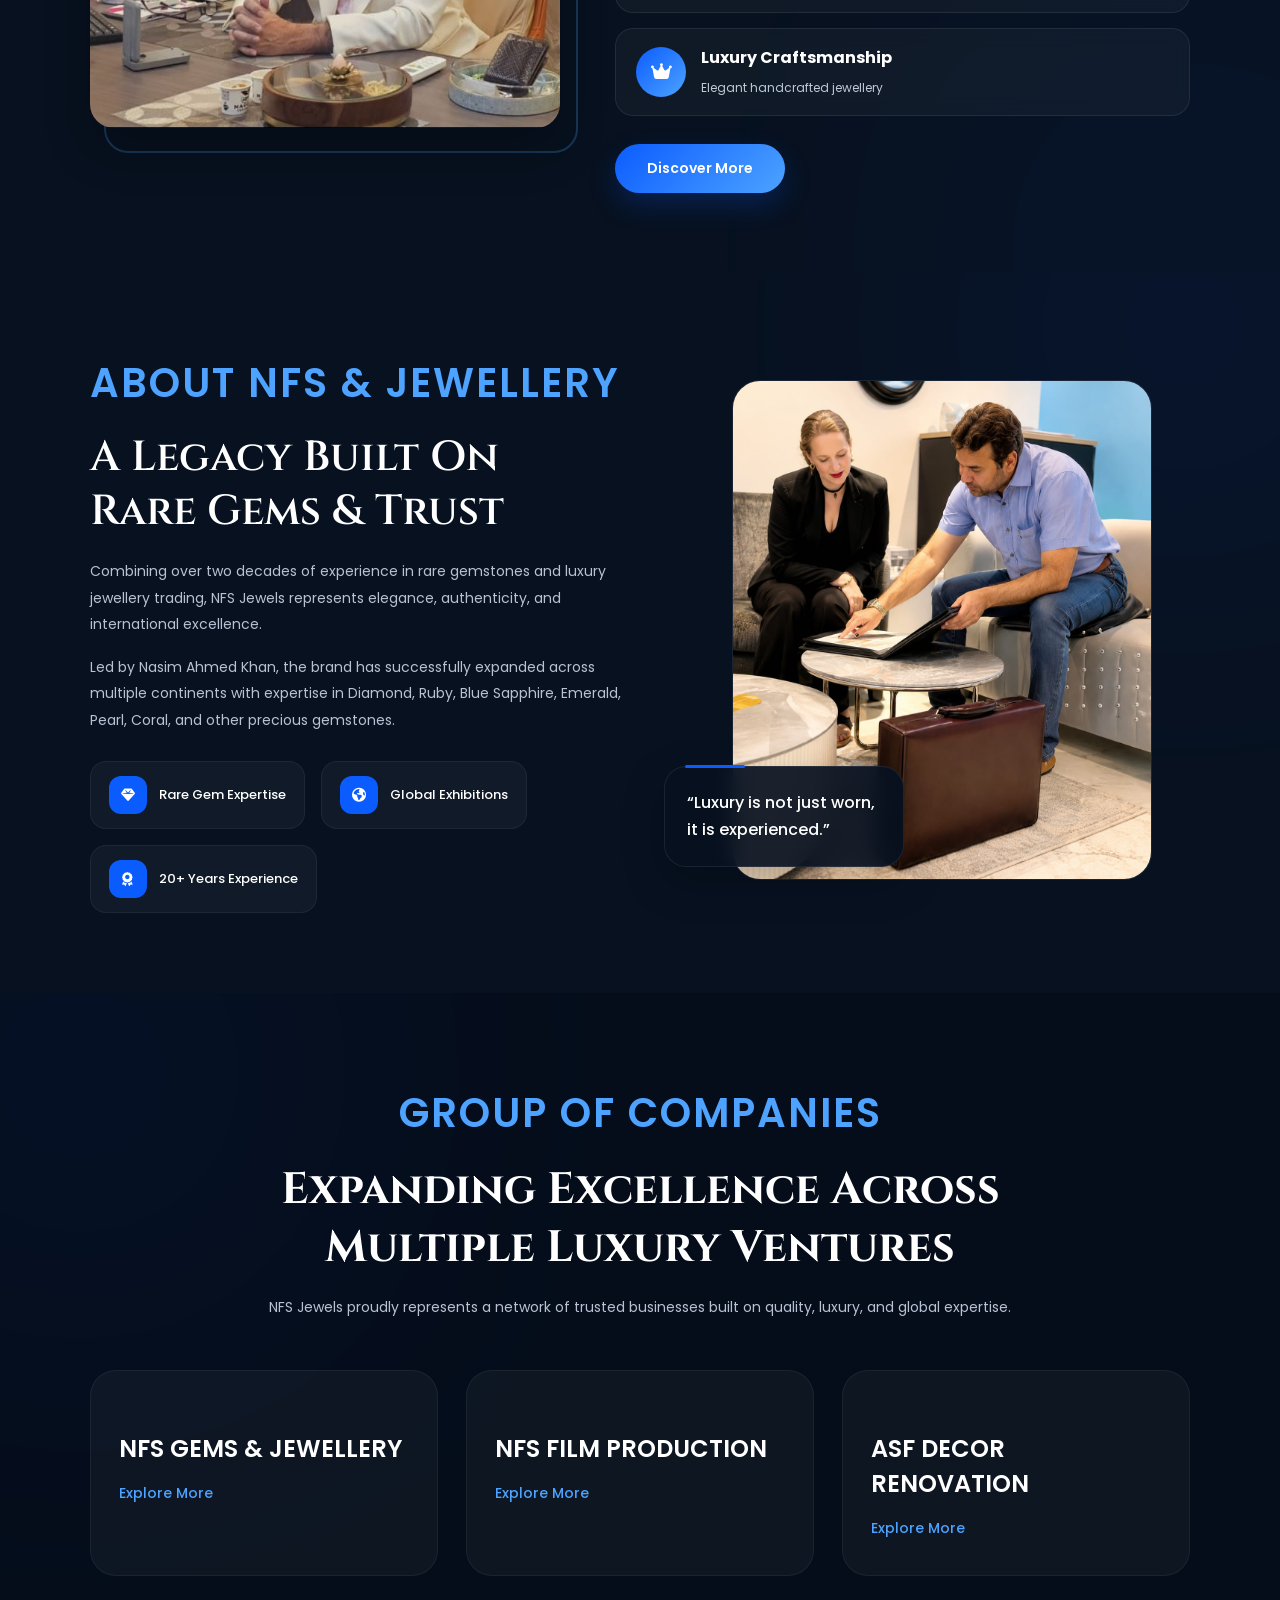
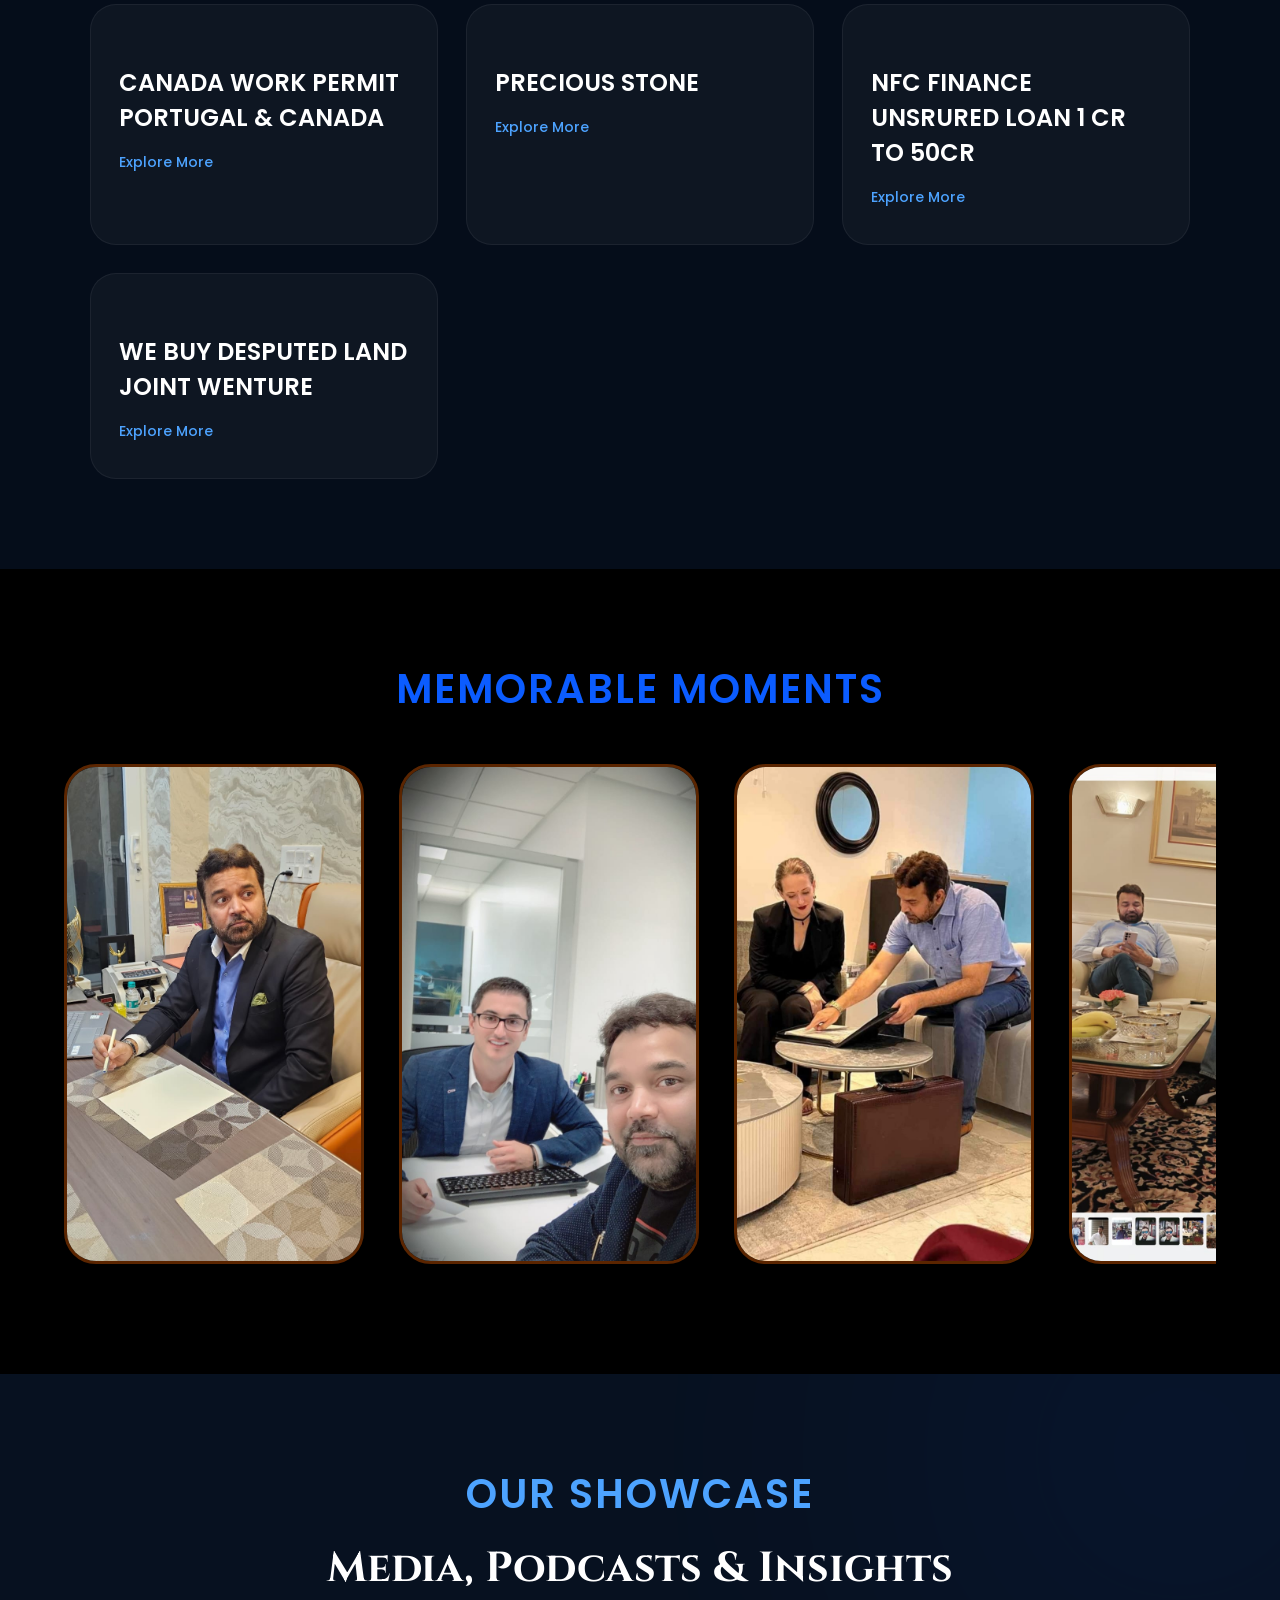
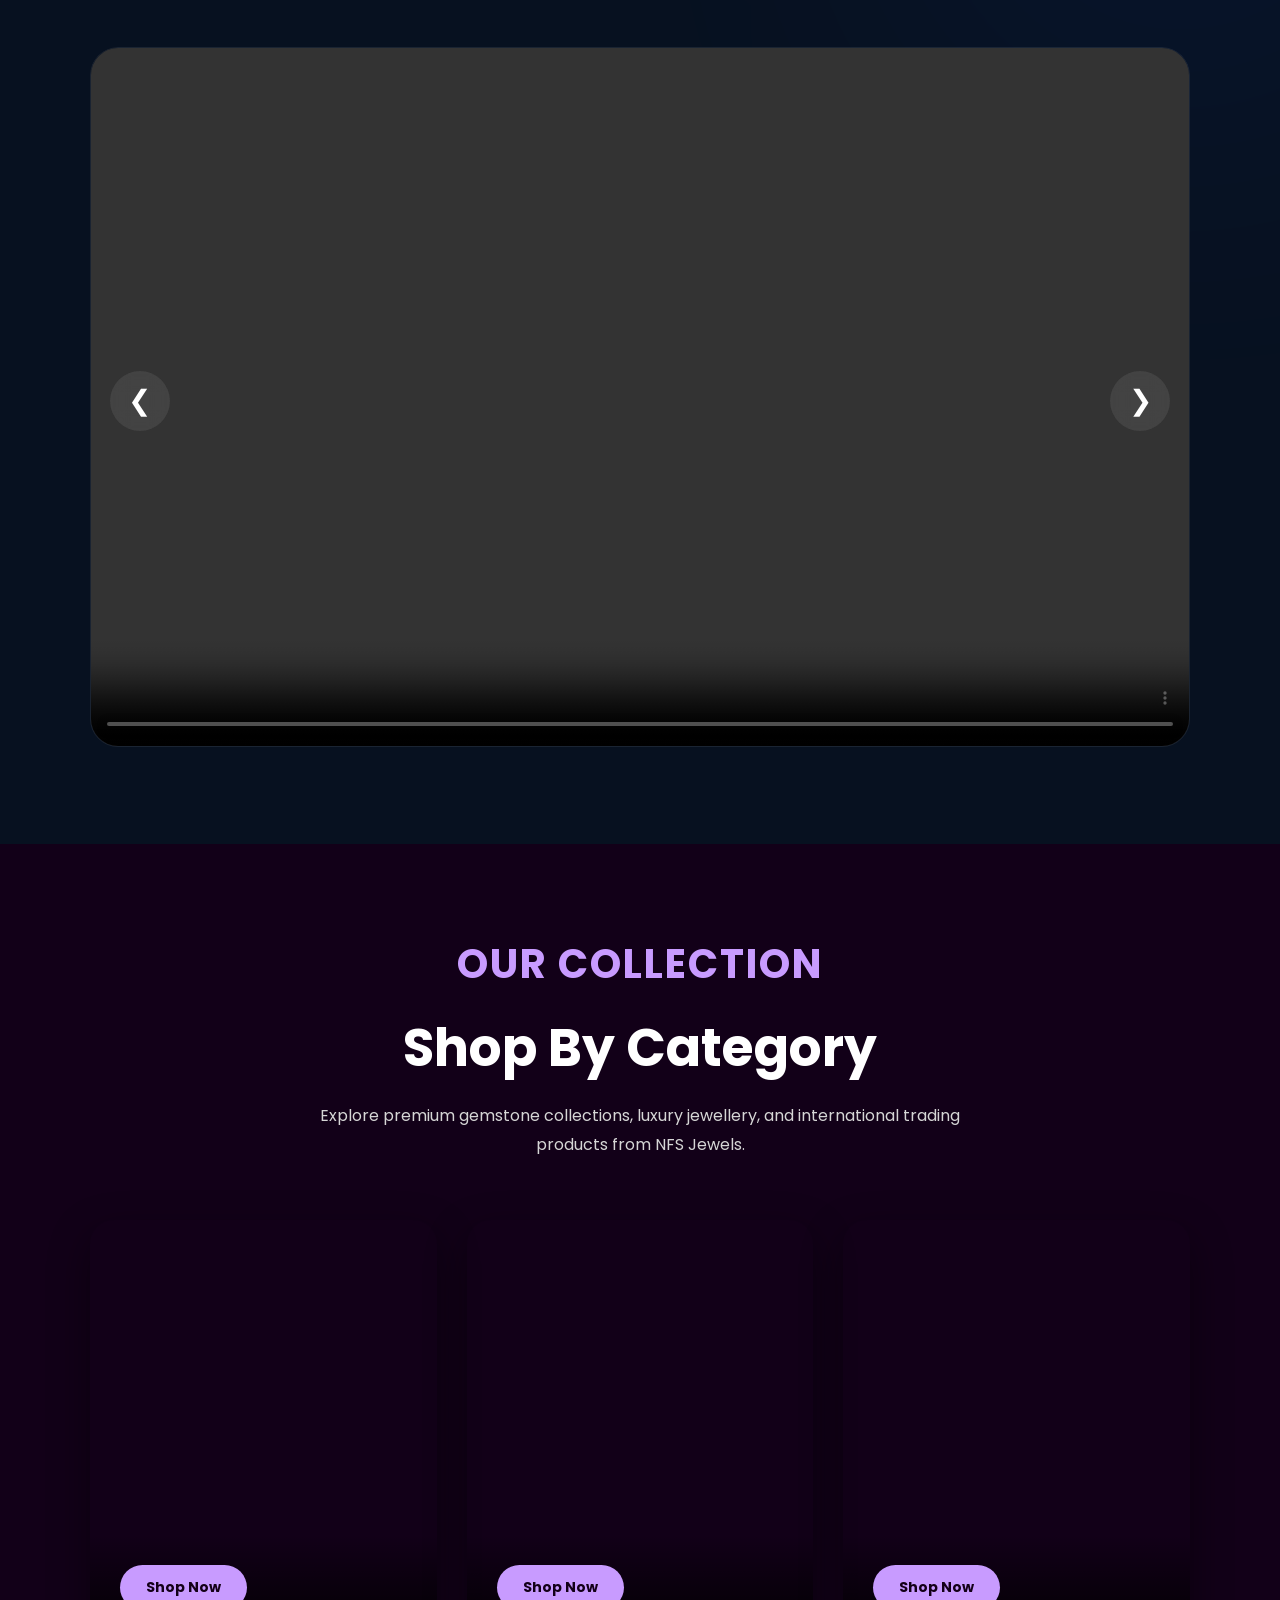
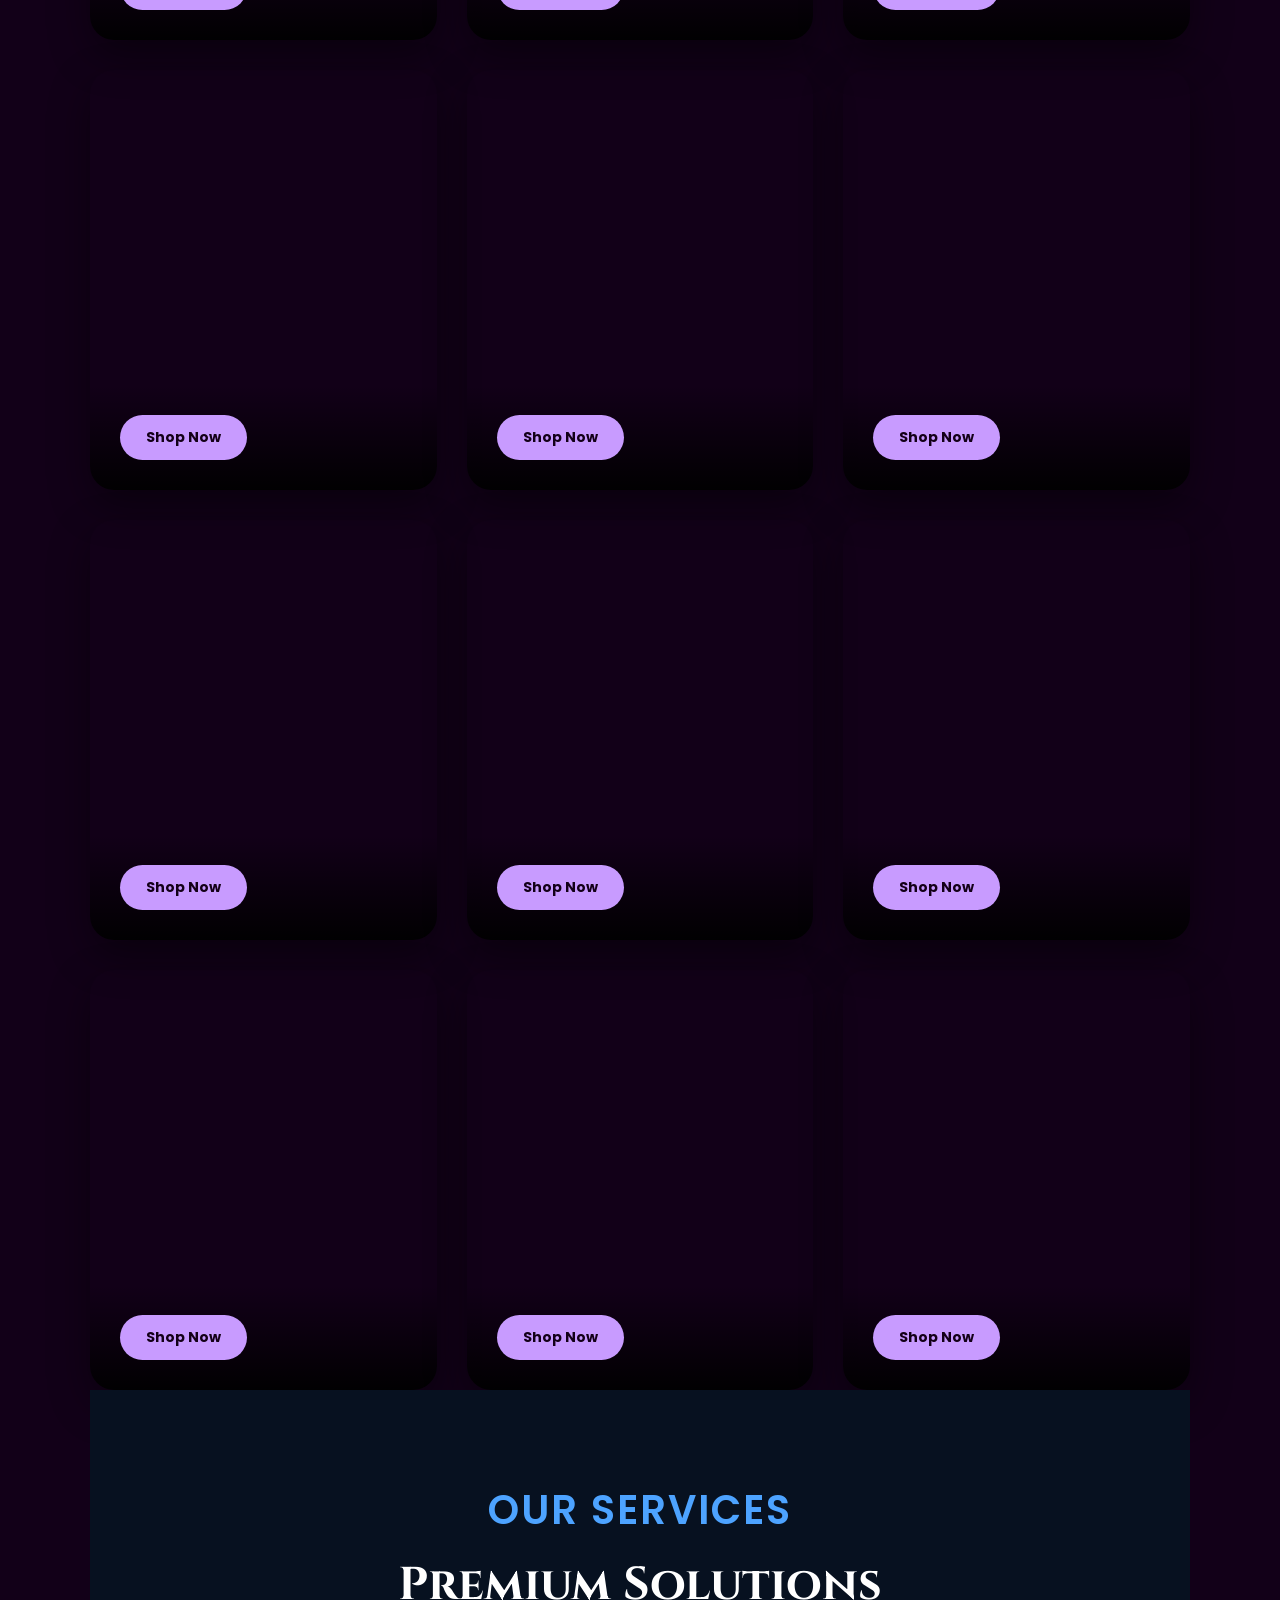
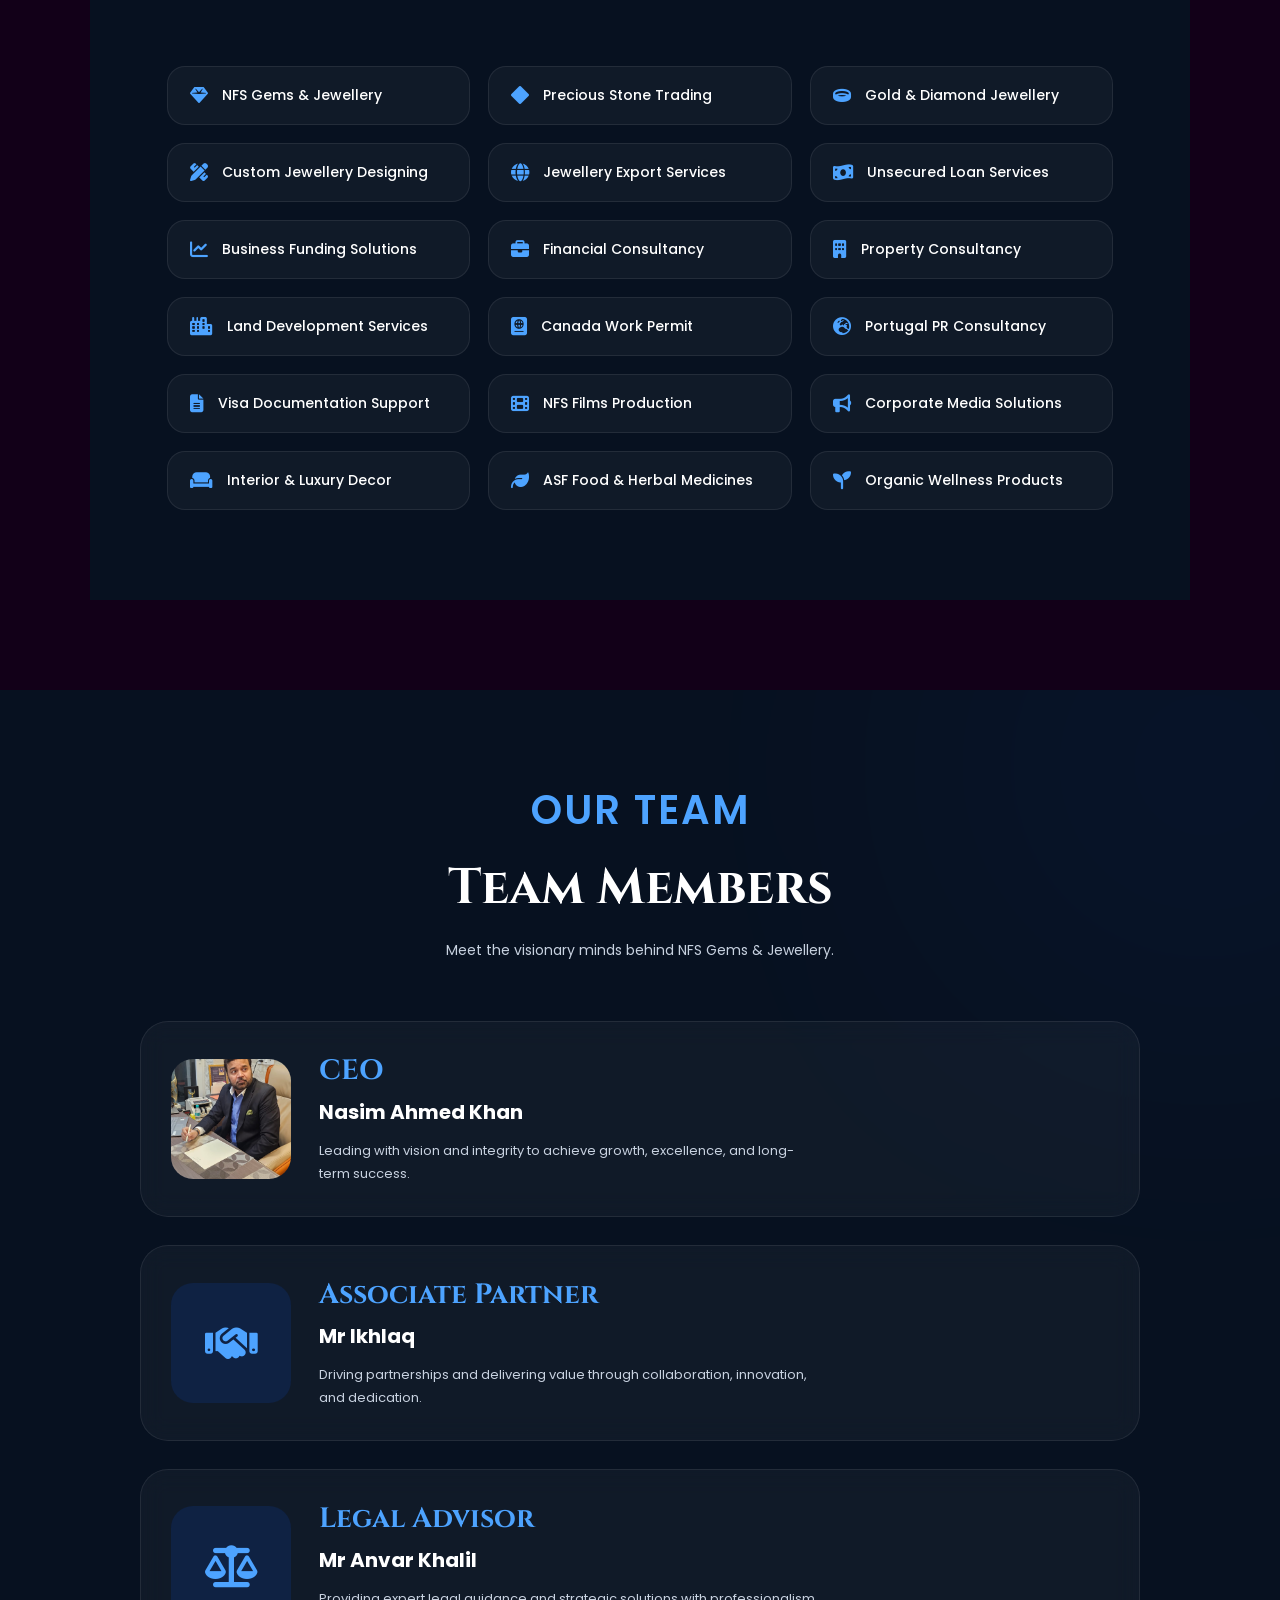
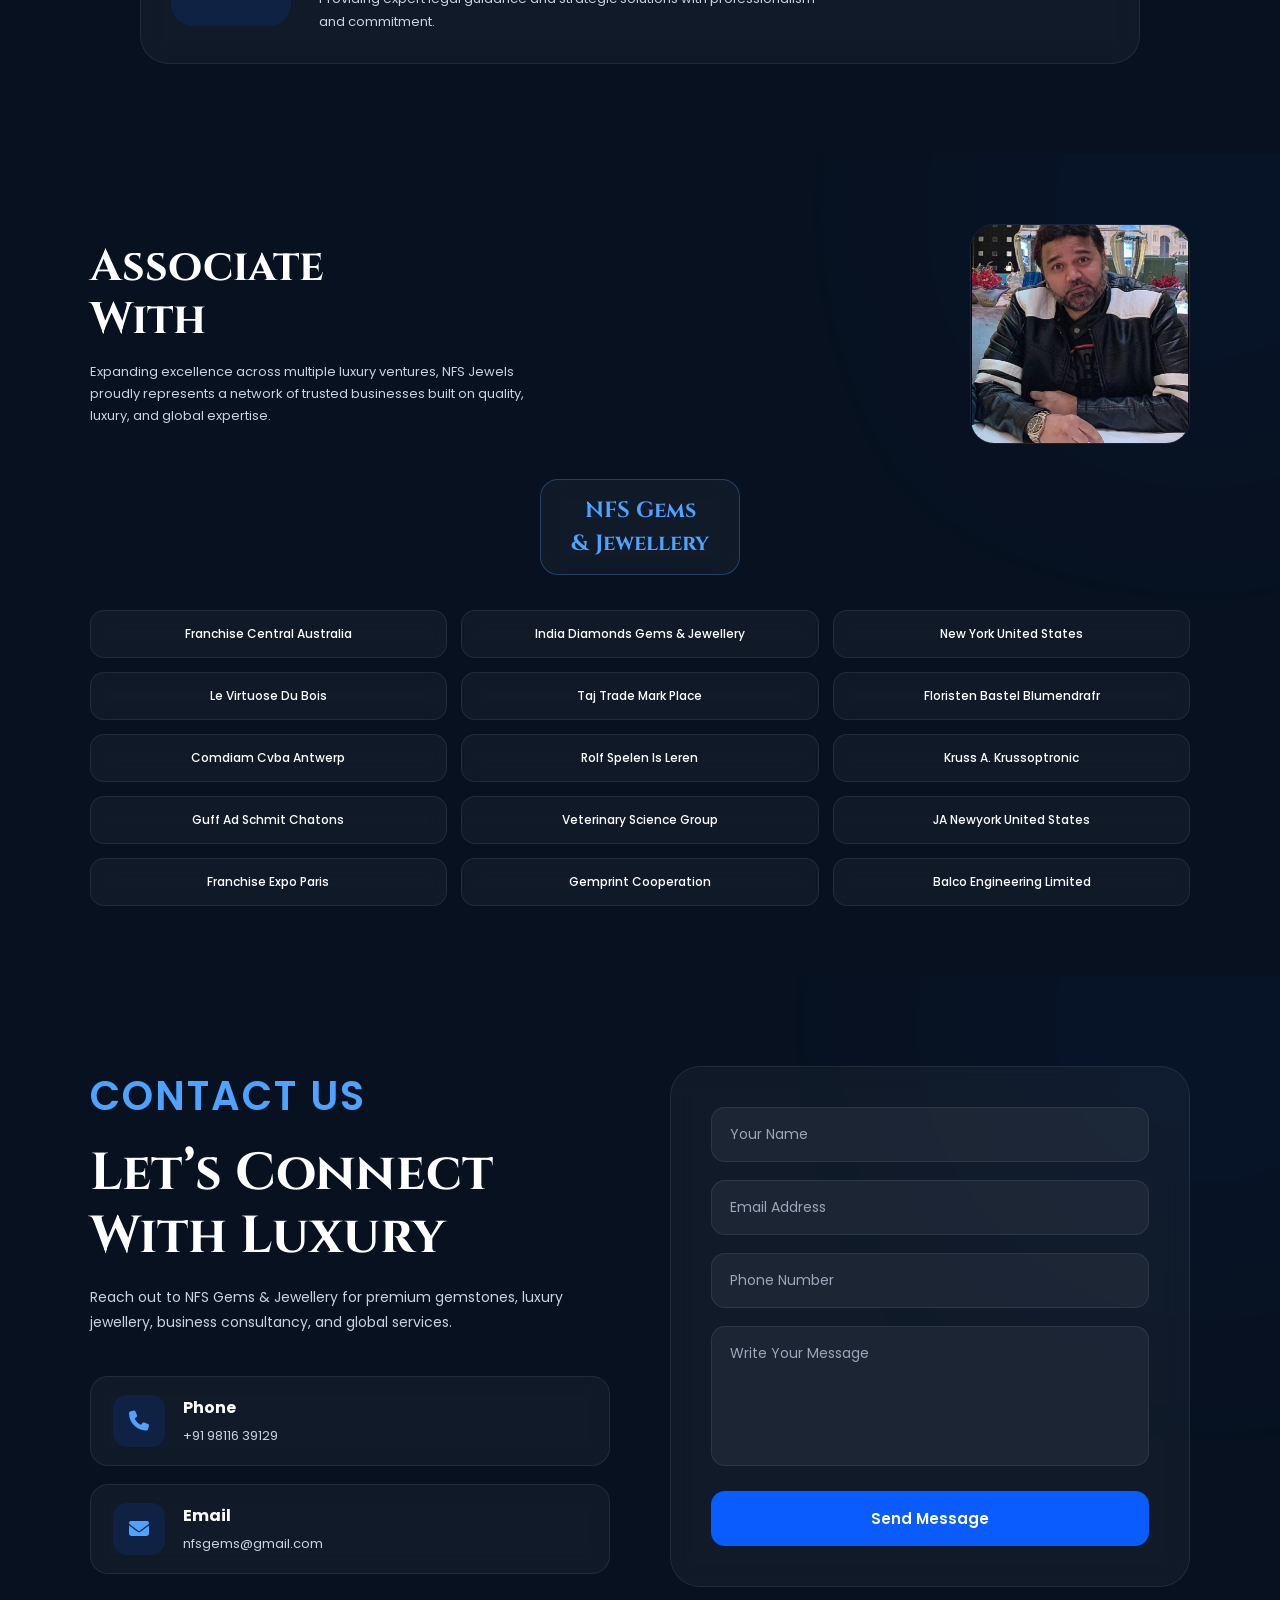
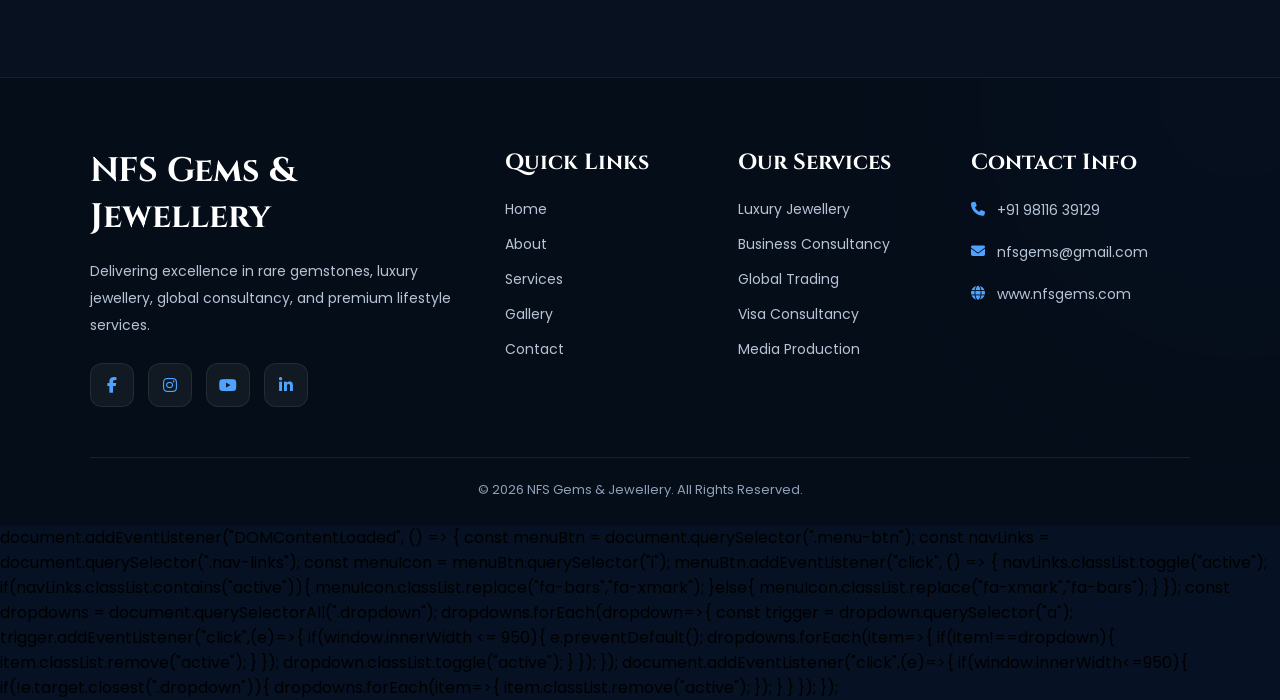
==== commit 49b882e5: "Update index.html" ====
--- a/index.html
+++ b/index.html
@@ -3,7 +3,7 @@
   <head>
     <meta charset="UTF-8" />
     <meta name="viewport" content="width=device-width, initial-scale=1.0" />
-    <title>Premium Animated Navbar</title>
+    <title>NFS GEMS</title>
 
     <!-- FONT AWESOME -->
     <link
@@ -24,223 +24,176 @@
     
 
     <link rel="stylesheet" href="style.css" />
+    <link rel="stylesheet" href="navbar.css">
     <style>
       
     </style>
   </head>
   <body>
+   
     <!-- NAVBAR -->
 
-    <nav class="navbar">
-      <img src="logo.png"  class="logo1" alt="">
-      <a href="#" class="logo"> NFS GEMS <br /><span>& Jewellery </span> </a>
-
-      <ul class="nav-links">
+<nav class="navbar">
+
+    <div class="brand">
+        <img src="logo.png" class="logo1" alt="logo">
+
+        <a href="#" class="logo">
+            NFS GEMS
+            <br>
+            <span>& Jewellery</span>
+        </a>
+    </div>
+
+
+    <ul class="nav-links">
+
         <li>
-          <a href="#">
-            <!-- <i class="fa-solid fa-house"></i> -->
-            Home
-          </a>
+            <a href="#">Home</a>
         </li>
 
         <li>
-          <a href="#about">
-            <!-- <i class="fa-solid fa-layer-group"></i> -->
-            About
-          </a>
+            <a href="#about">About</a>
         </li>
 
         <li>
-          <a href="#welcome">
-            <!-- <i class="fa-solid fa-briefcase"></i> -->
-            Welcome
-          </a>
+            <a href="#welcome">Welcome</a>
         </li>
-<!-- DROPDOWN -->
-
-<li class="dropdown">
-
- <a href="javascript:void(0)" id="companyDropdown">
-  Group Of Companies
-  <i class="fa-solid fa-chevron-down"></i>
-</a>
-
-  <!-- DROPDOWN MENU -->
-
-  <ul class="dropdown-menu">
-
- 
-<li><a href="#">NFS GEMS & JEWELLERY</a></li>
-
-<li><a href="film.html">NFS FILM PRODUCTION</a></li>
-
-<li><a href="decor.html">ASF DECOR RENOVATION</a></li>
-<li><a href="permit.html">CANADA WORK PERMIT PR PORTUGAL</a></li>
-<li><a href="stone.html">PRECIOUS STONE</a></li>
-<li><a href="finance.html">NFC FINANCE UNSRURED LOAN 1 CR TO 50CR</a></li>
-<li><a href="wenture.html">WE BUY DESPUTED LAND JOINT WENTURE</a></li>
-
-  </ul>
-
-</li>
-
-<style>
- .dropdown{
-    position:relative;
-}
-
-.dropdown-menu{
-    position:absolute;
-    top:100%;
-    left:0;
-    min-width:300px;
-    background:#071327;
-    list-style:none;
-    border-radius:10px;
-    overflow:hidden;
-    display:none;
-    z-index:999;
-}
-
-.dropdown-menu li a{
-    display:block;
-    padding:12px 15px;
-    color:#fff;
-    text-decoration:none;
-}
-
-.dropdown-menu li a:hover{
-    background:#0a357a;
-}
-
-/* Desktop Hover */
-
-@media (min-width:769px){
-
-.dropdown:hover .dropdown-menu{
-    display:block;
-}
-
-}
-
-/* Mobile Click */
-
-@media (max-width:768px){
-
-.dropdown-menu{
-    position:static;
-    width:100%;
-    margin-top:10px;
-}
-
-.dropdown.active .dropdown-menu{
-    display:block;
-}
-
-}
-</style>
-<script>
-
-const dropdown = document.querySelector('.dropdown');
-const dropdownLink = dropdown.querySelector('a');
-
-dropdownLink.addEventListener('click', function(e){
-
-    e.preventDefault();
-
-    dropdown.classList.toggle('active');
-
-});
-
-</script>
-<script>
-
-document.getElementById('companyDropdown')
-.addEventListener('click', function(){
-
-document.querySelector('.dropdown')
-.classList.toggle('active');
-
-});
-
-</script>
-<script>
-
-if(window.innerWidth <= 768){
-
-document.querySelector('.dropdown > a')
-.addEventListener('click', function(e){
-
-    e.preventDefault();
-
-    document.querySelector('.dropdown')
-    .classList.toggle('active');
-
-});
-
-}
-
-</script>
+
+
+        <!-- COMPANY DROPDOWN -->
 
         <li class="dropdown">
-<a href="">Gallery
-    <i class="fa-solid fa-chevron-down"></i>
-</a>
- 
-  <!-- DROPDOWN MENU -->
-
-  <ul class="dropdown-menu">
-
-    <li><a href="#gallery">Photos</a></li>
-
-    <li><a href="#podcasts">Podcasts</a></li>
-
-   
-
-  </ul>
-
-</li>
-          <a href="#shop"> Shop by category </a>
+
+            <a href="#" class="drop-btn">
+                Group Of Companies
+                <i class="fa-solid fa-chevron-down"></i>
+            </a>
+
+
+            <ul class="dropdown-menu">
+
+                <li>
+                    <a href="#">NFS GEMS & JEWELLERY</a>
+                </li>
+
+                <li>
+                    <a href="film.html">
+                        NFS FILM PRODUCTION
+                    </a>
+                </li>
+
+                <li>
+                    <a href="decor.html">
+                        ASF DECOR RENOVATION
+                    </a>
+                </li>
+
+                <li>
+                    <a href="permit.html">
+                        CANADA WORK PERMIT PR PORTUGAL
+                    </a>
+                </li>
+
+                <li>
+                    <a href="stone.html">
+                        PRECIOUS STONE
+                    </a>
+                </li>
+
+                <li>
+                    <a href="finance.html">
+                        NFC FINANCE UNSRURED LOAN 1 CR TO 50CR
+                    </a>
+                </li>
+
+                <li>
+                    <a href="wenture.html">
+                        WE BUY DISPUTED LAND JOINT VENTURE
+                    </a>
+                </li>
+
+            </ul>
+
         </li>
 
+
+
+        <!-- GALLERY DROPDOWN -->
+
+        <li class="dropdown">
+
+            <a href="#" class="drop-btn">
+                Gallery
+                <i class="fa-solid fa-chevron-down"></i>
+            </a>
+
+
+            <ul class="dropdown-menu">
+
+                <li>
+                    <a href="#gallery">
+                        Photos
+                    </a>
+                </li>
+
+                <li>
+                    <a href="#podcasts">
+                        Podcasts
+                    </a>
+                </li>
+
+            </ul>
+
+        </li>
+
+
+
         <li>
-          <a href="#services"> Services </a>
+            <a href="#shop">
+                Shop by category
+            </a>
         </li>
 
-     
-          <a href="#team">Team </a>
+
+        <li>
+            <a href="#services">
+                Services
+            </a>
         </li>
+
+
         <li>
-          <a href="#contact">Contact Us </a>
+            <a href="#team">
+                Team
+            </a>
         </li>
 
-        <button class="nav-btn" href="#contact" >Get Started</button>
-      </ul>
-
-      <div class="menu-btn">
+
+        <li>
+            <a href="#contact">
+                Contact Us
+            </a>
+        </li>
+
+
+        <li>
+            <a href="#contact" class="nav-btn">
+                Get Started
+            </a>
+        </li>
+
+
+    </ul>
+
+
+
+    <div class="menu-btn">
         <i class="fa-solid fa-bars"></i>
-      </div>
-    </nav>
-    
-
-
-    <script>
-      const menuBtn = document.querySelector(".menu-btn");
-      const navLinks = document.querySelector(".nav-links");
-      const menuIcon = menuBtn.querySelector("i");
-
-      menuBtn.addEventListener("click", () => {
-        navLinks.classList.toggle("active");
-
-        if (navLinks.classList.contains("active")) {
-          menuIcon.classList.remove("fa-bars");
-          menuIcon.classList.add("fa-xmark");
-        } else {
-          menuIcon.classList.remove("fa-xmark");
-          menuIcon.classList.add("fa-bars");
-        }
-      });
-    </script>
+    </div>
+
+
+</nav>
 
 
 <!-- ================= HERO SECTION ================= -->
@@ -289,25 +242,7 @@
 
 </section>
 
-<script>
-const dropdowns = document.querySelectorAll(".dropdown");
-
-dropdowns.forEach(dropdown => {
-  const link = dropdown.querySelector("a");
-
-  link.addEventListener("click", function(e) {
-
-    if (window.innerWidth <= 768) {
-
-      e.preventDefault();
-
-      dropdown.classList.toggle("active");
-
-    }
-
-  });
-});
-</script>
+
 <!-- ================= WELCOME SECTION ================= -->
 
 <section class="welcome-section" id="welcome">
@@ -1593,6 +1528,69 @@
 
 </div>
 </footer>
+document.addEventListener("DOMContentLoaded", () => {
+
+    const menuBtn = document.querySelector(".menu-btn");
+    const navLinks = document.querySelector(".nav-links");
+    const menuIcon = menuBtn.querySelector("i");
+
+    menuBtn.addEventListener("click", () => {
+
+        navLinks.classList.toggle("active");
+
+        if(navLinks.classList.contains("active")){
+            menuIcon.classList.replace("fa-bars","fa-xmark");
+        }else{
+            menuIcon.classList.replace("fa-xmark","fa-bars");
+        }
+
+    });
+
+    const dropdowns = document.querySelectorAll(".dropdown");
+
+    dropdowns.forEach(dropdown=>{
+
+        const trigger = dropdown.querySelector("a");
+
+        trigger.addEventListener("click",(e)=>{
+
+            if(window.innerWidth <= 950){
+
+                e.preventDefault();
+
+                dropdowns.forEach(item=>{
+                    if(item!==dropdown){
+                        item.classList.remove("active");
+                    }
+                });
+
+                dropdown.classList.toggle("active");
+
+            }
+
+        });
+
+    });
+
+    document.addEventListener("click",(e)=>{
+
+        if(window.innerWidth<=950){
+
+            if(!e.target.closest(".dropdown")){
+
+                dropdowns.forEach(item=>{
+                    item.classList.remove("active");
+                });
+
+            }
+
+        }
+
+    });
+
+});
 <script src="script.js"></script>
+<script src="navbar.js"></script>
+
   </body>
 </html>
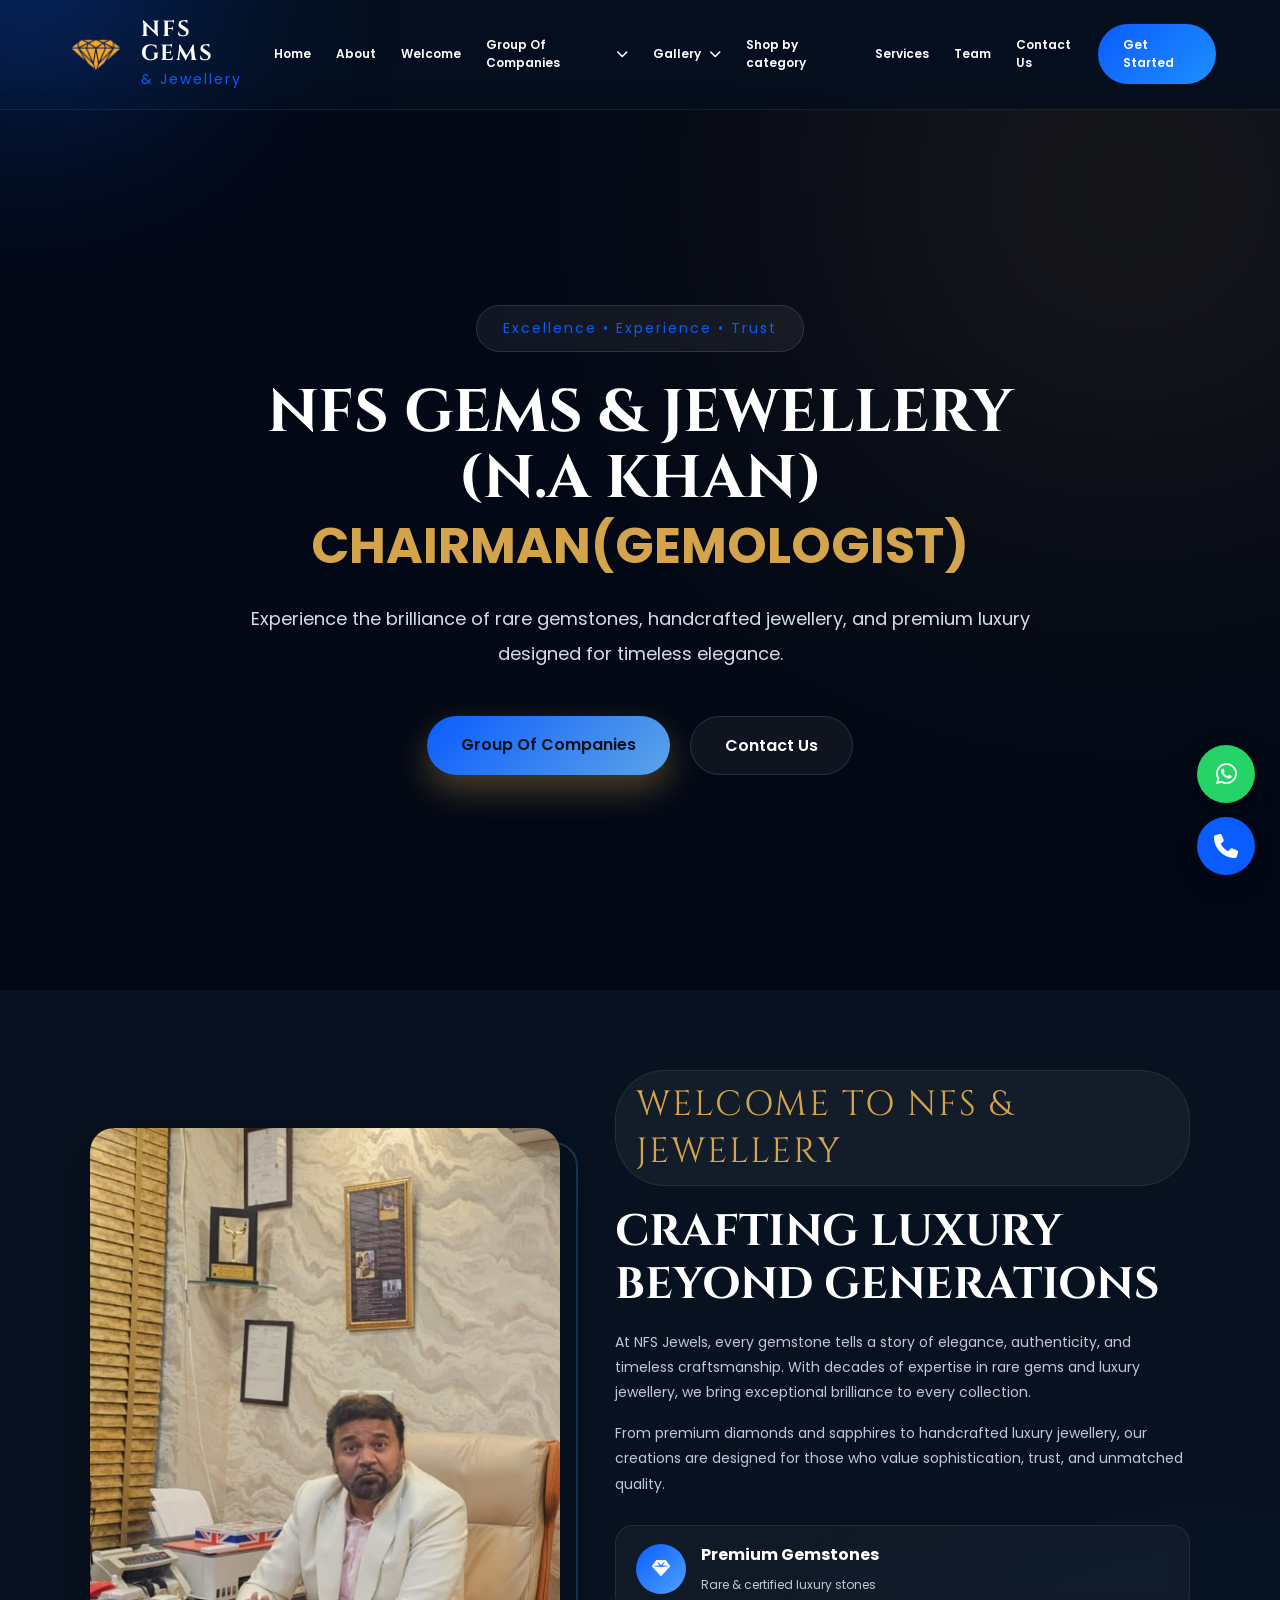
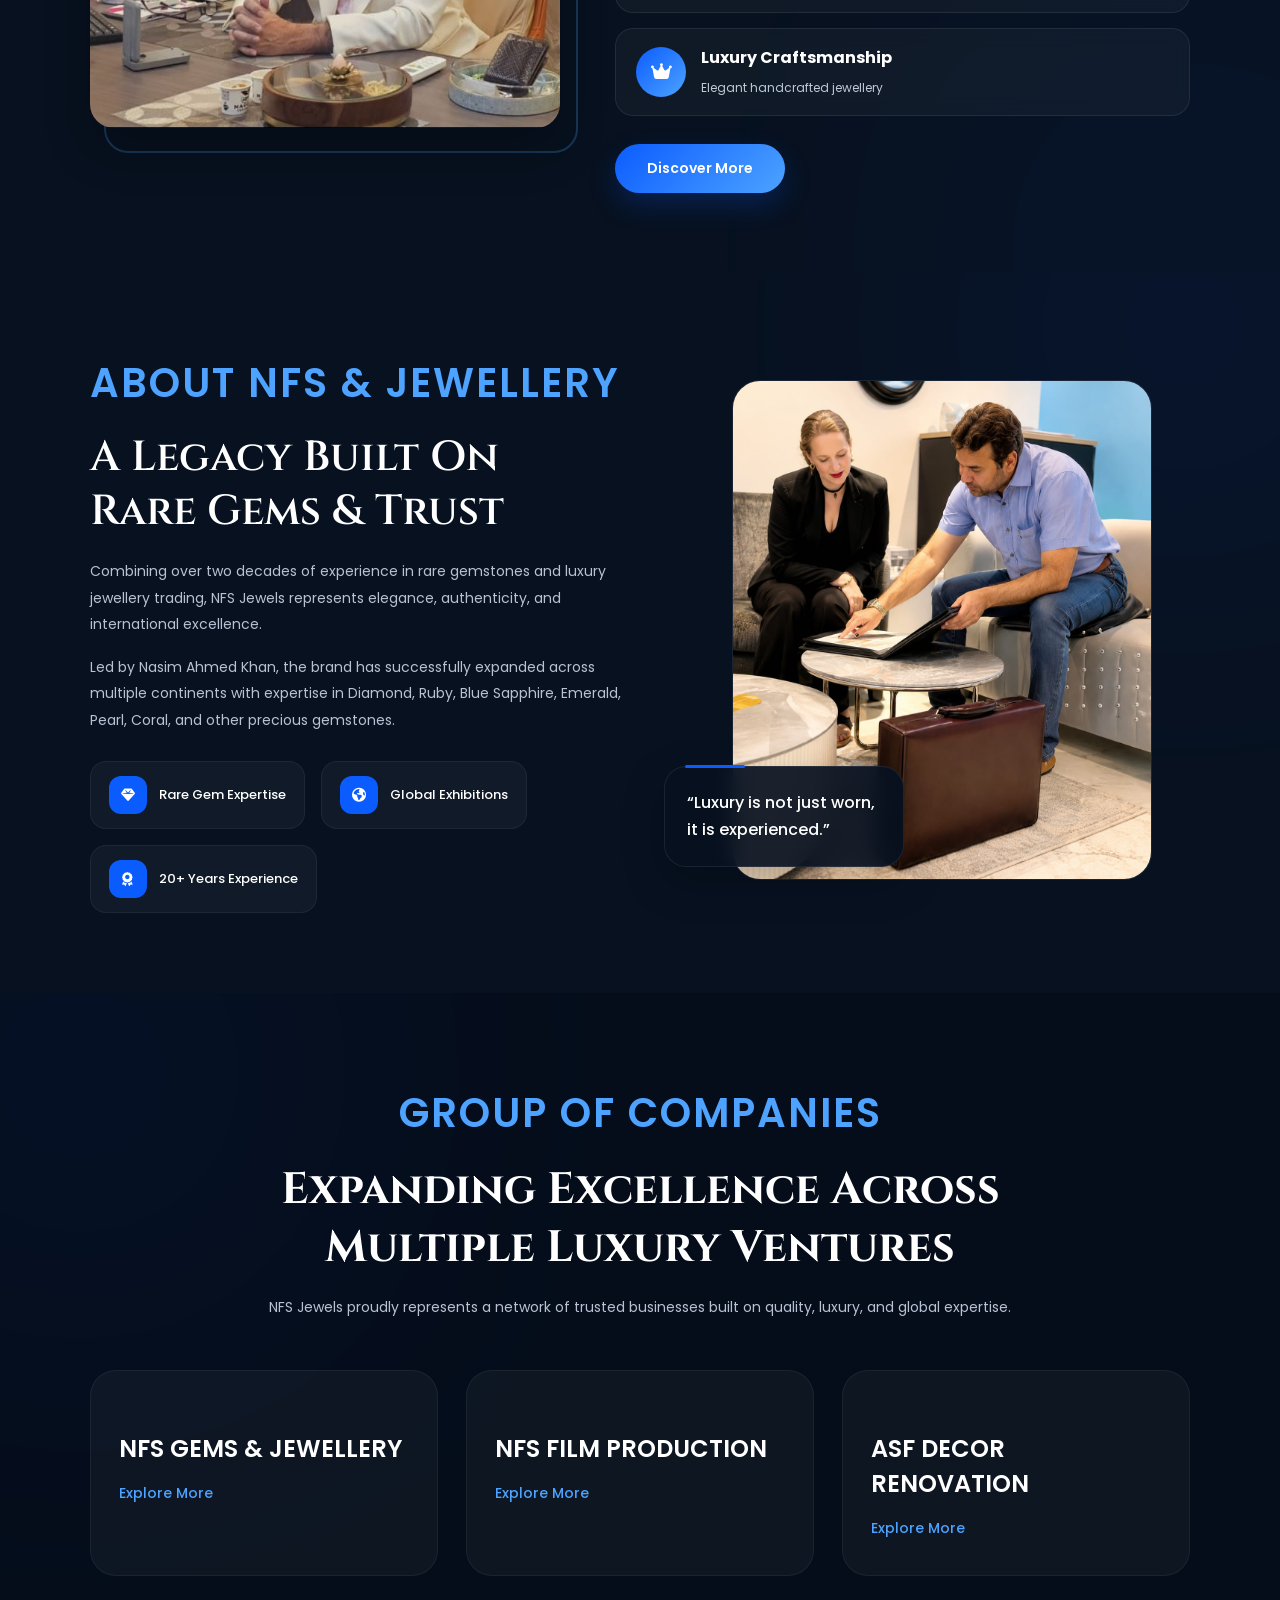
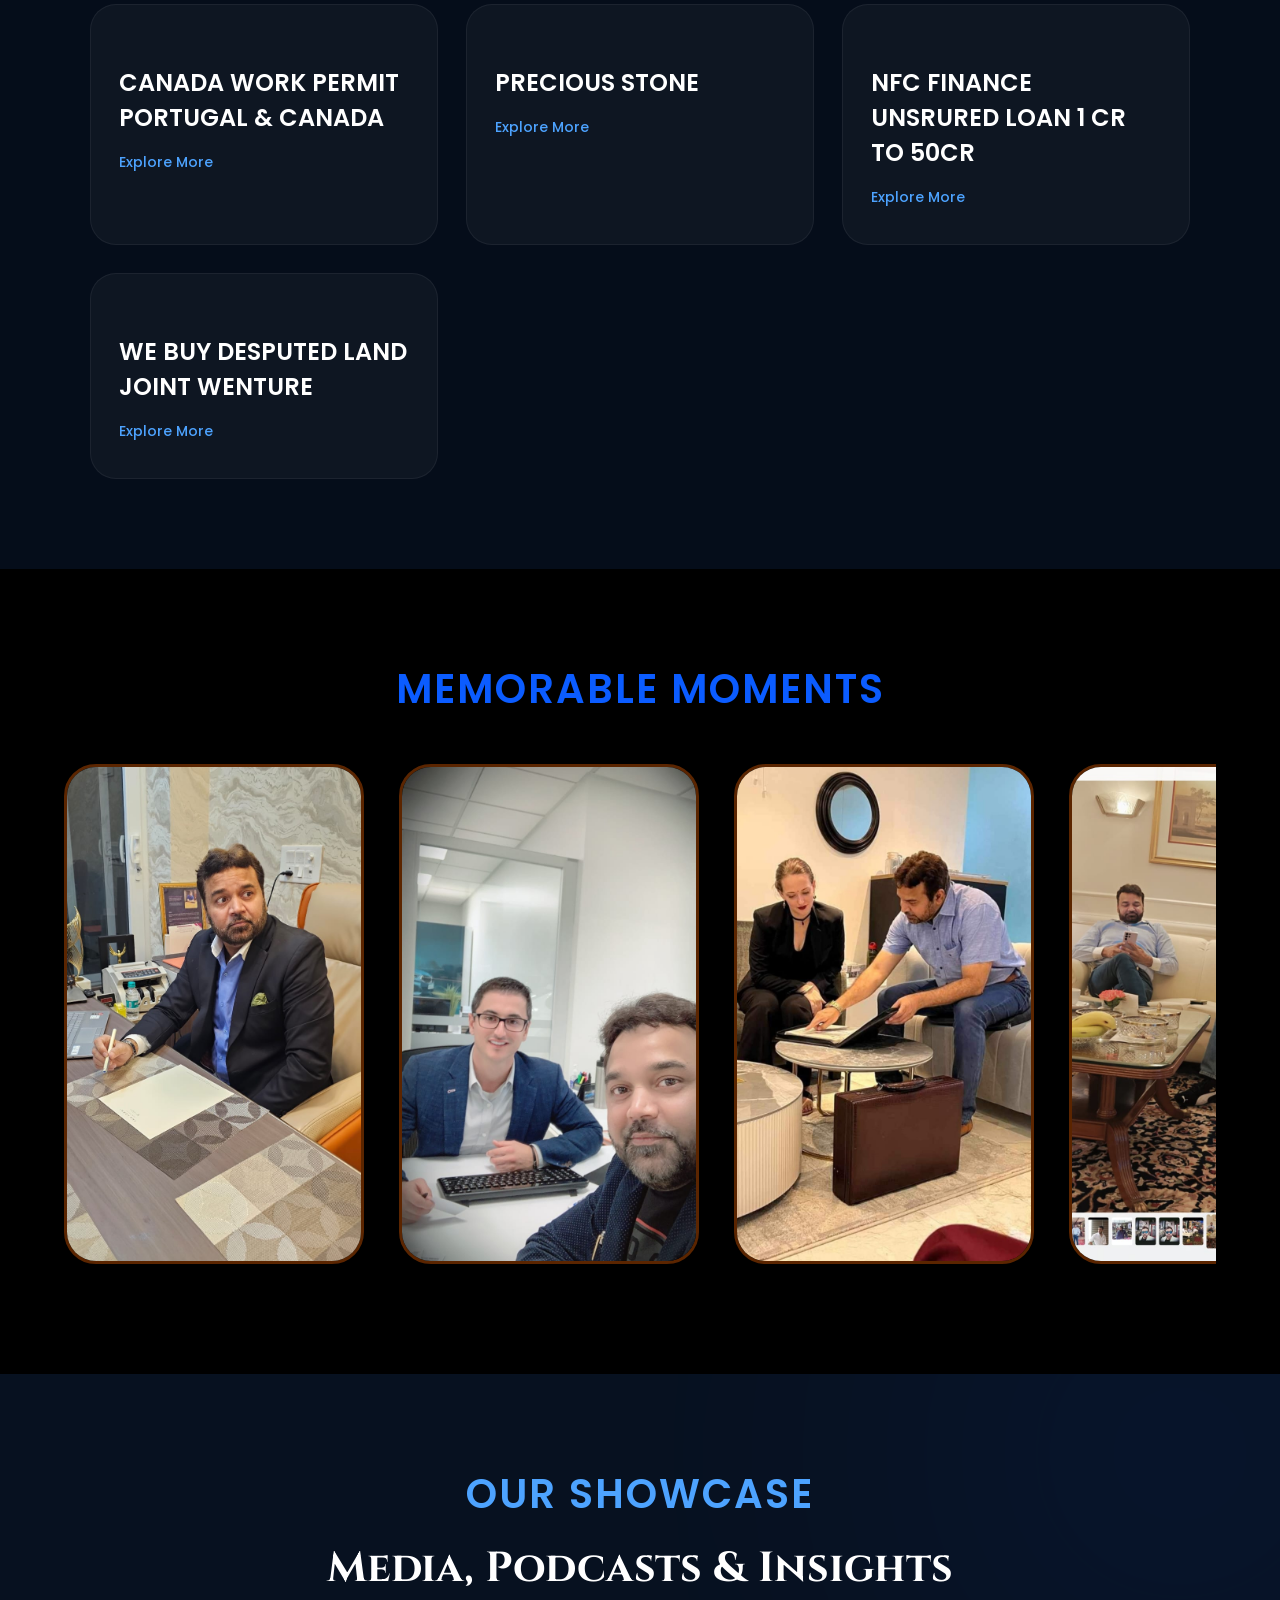
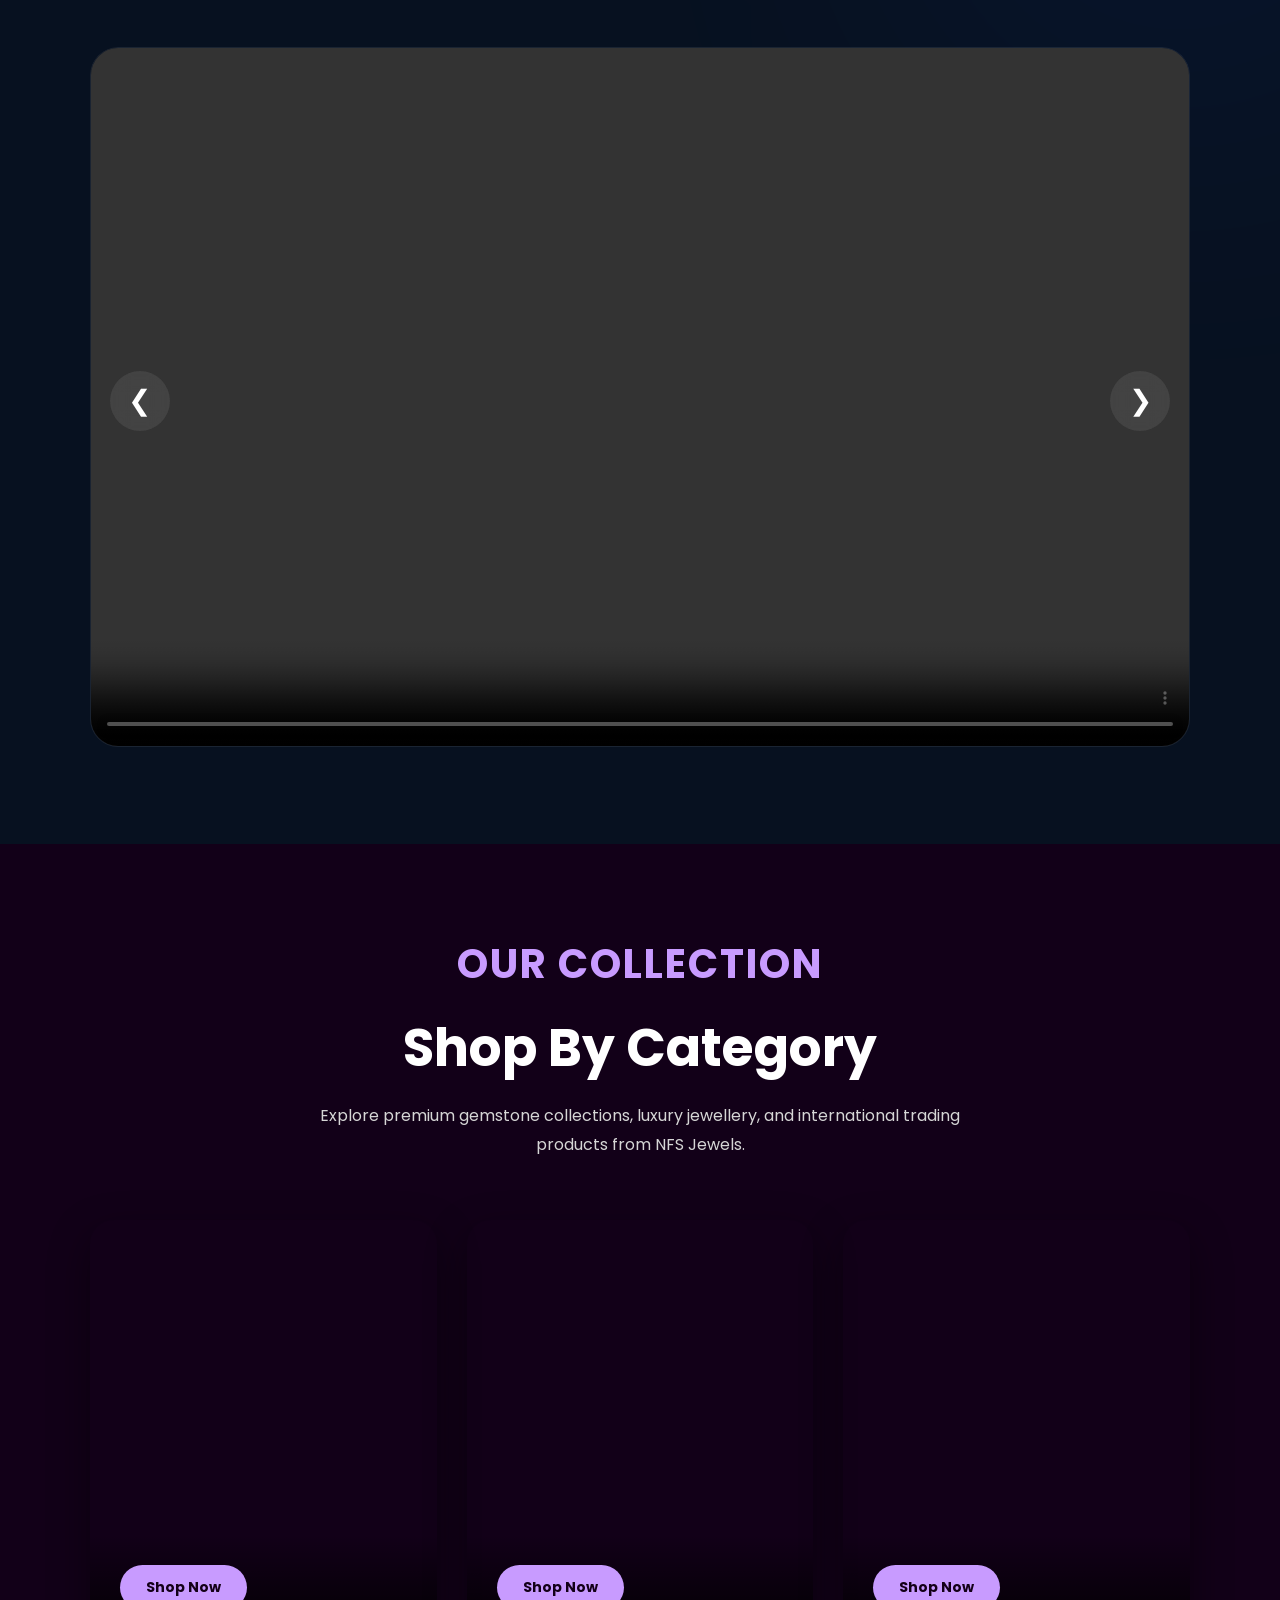
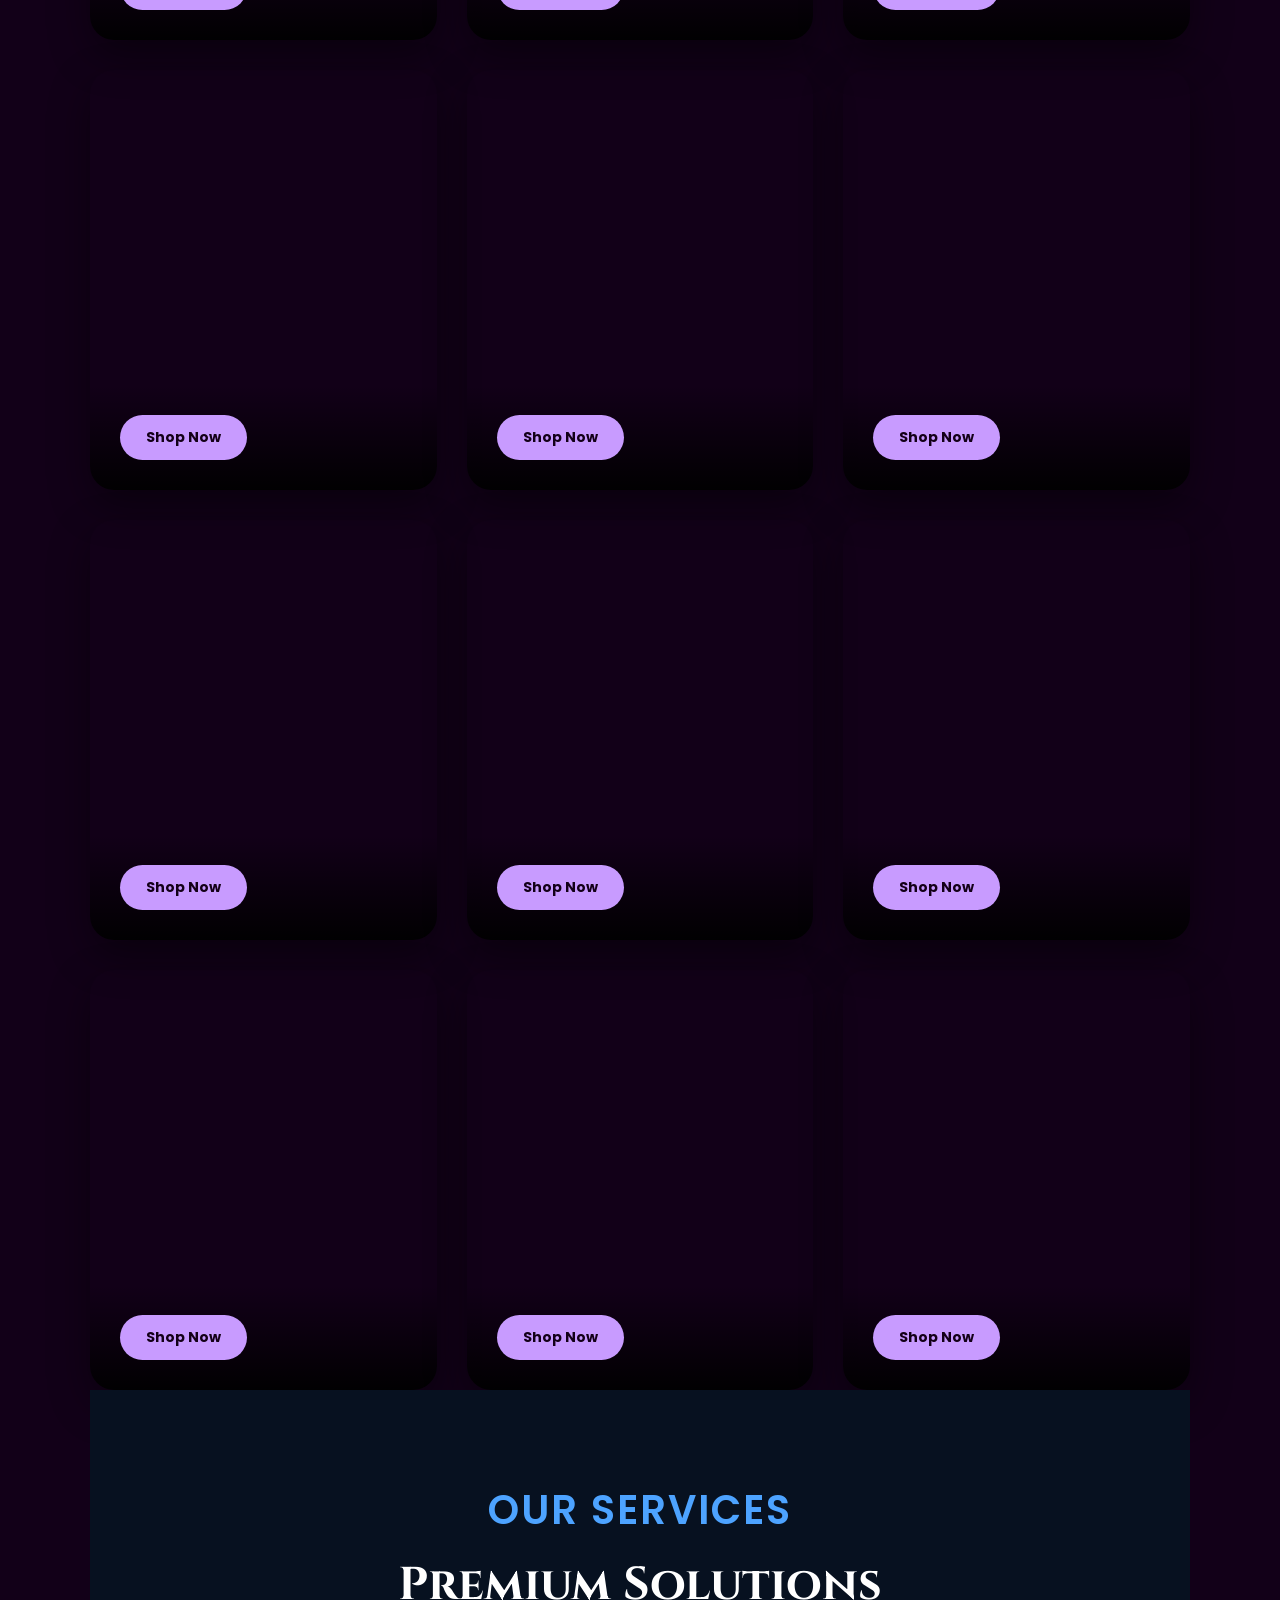
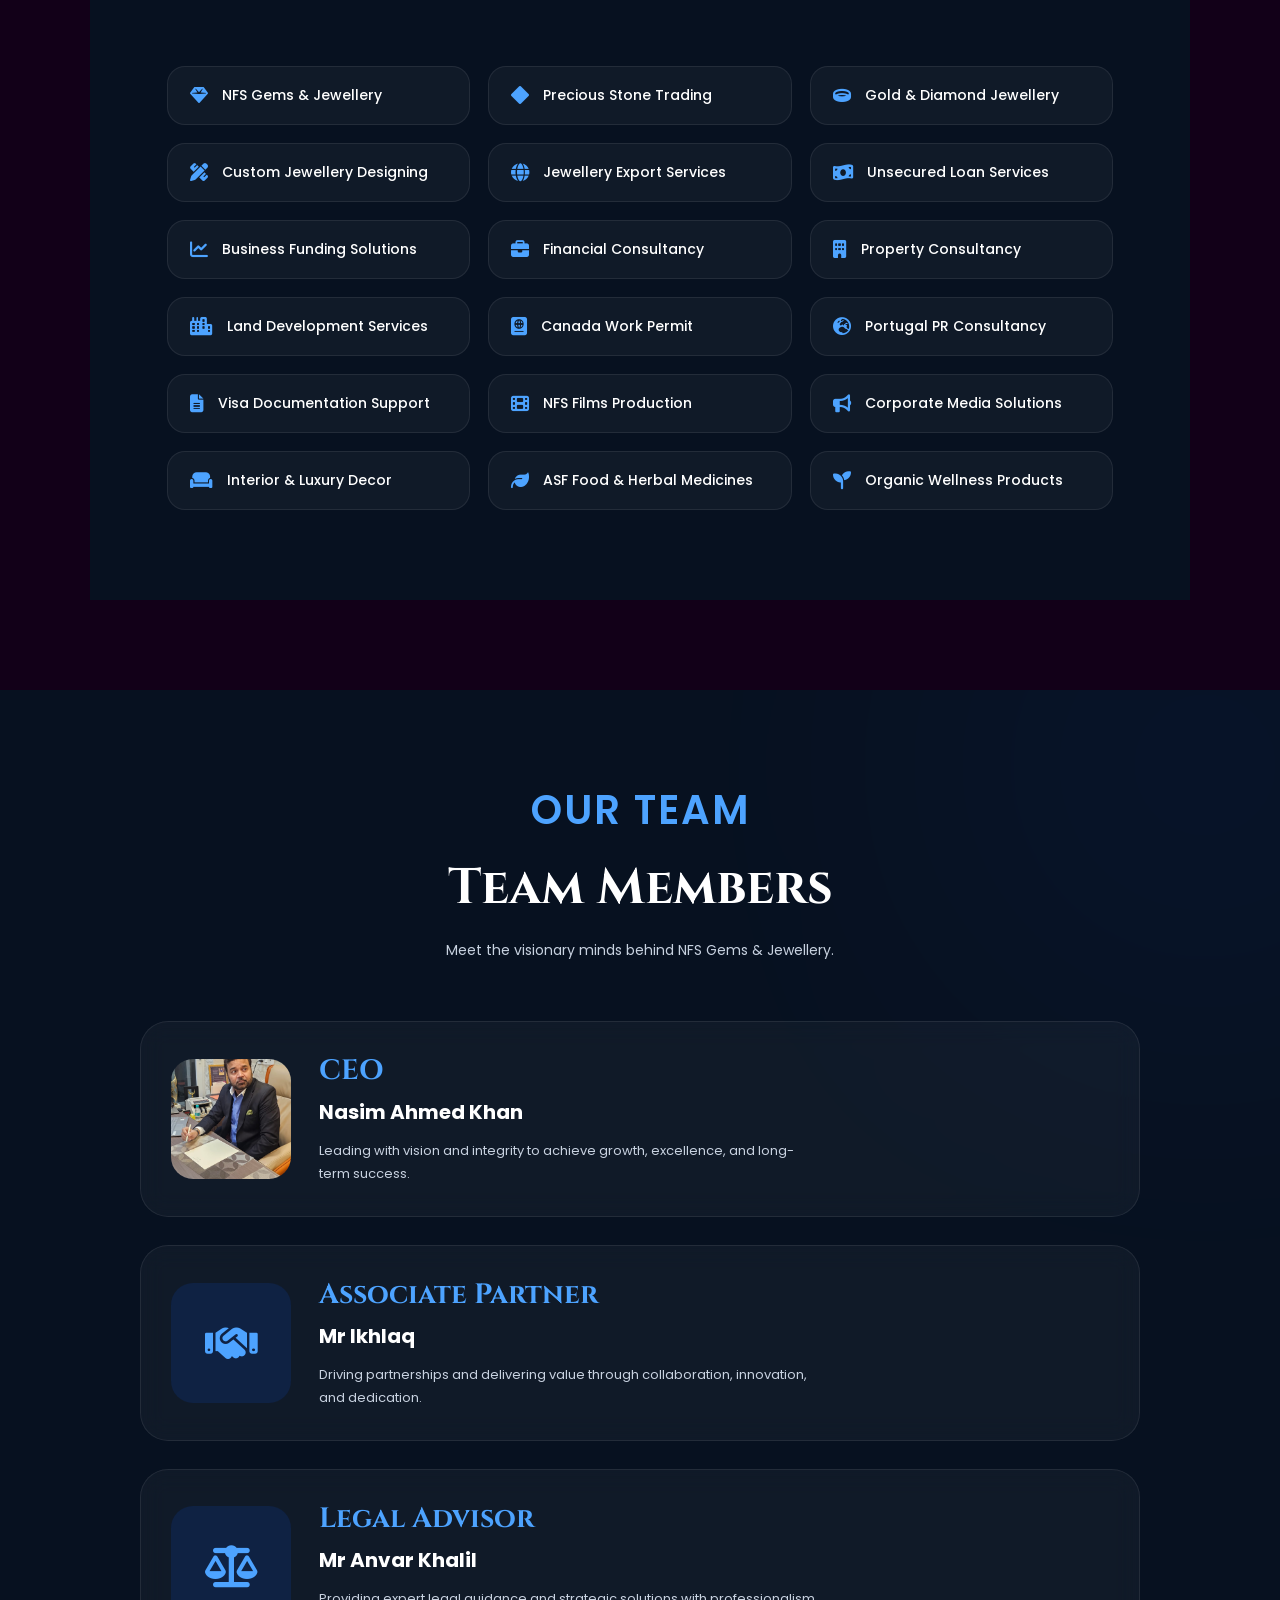
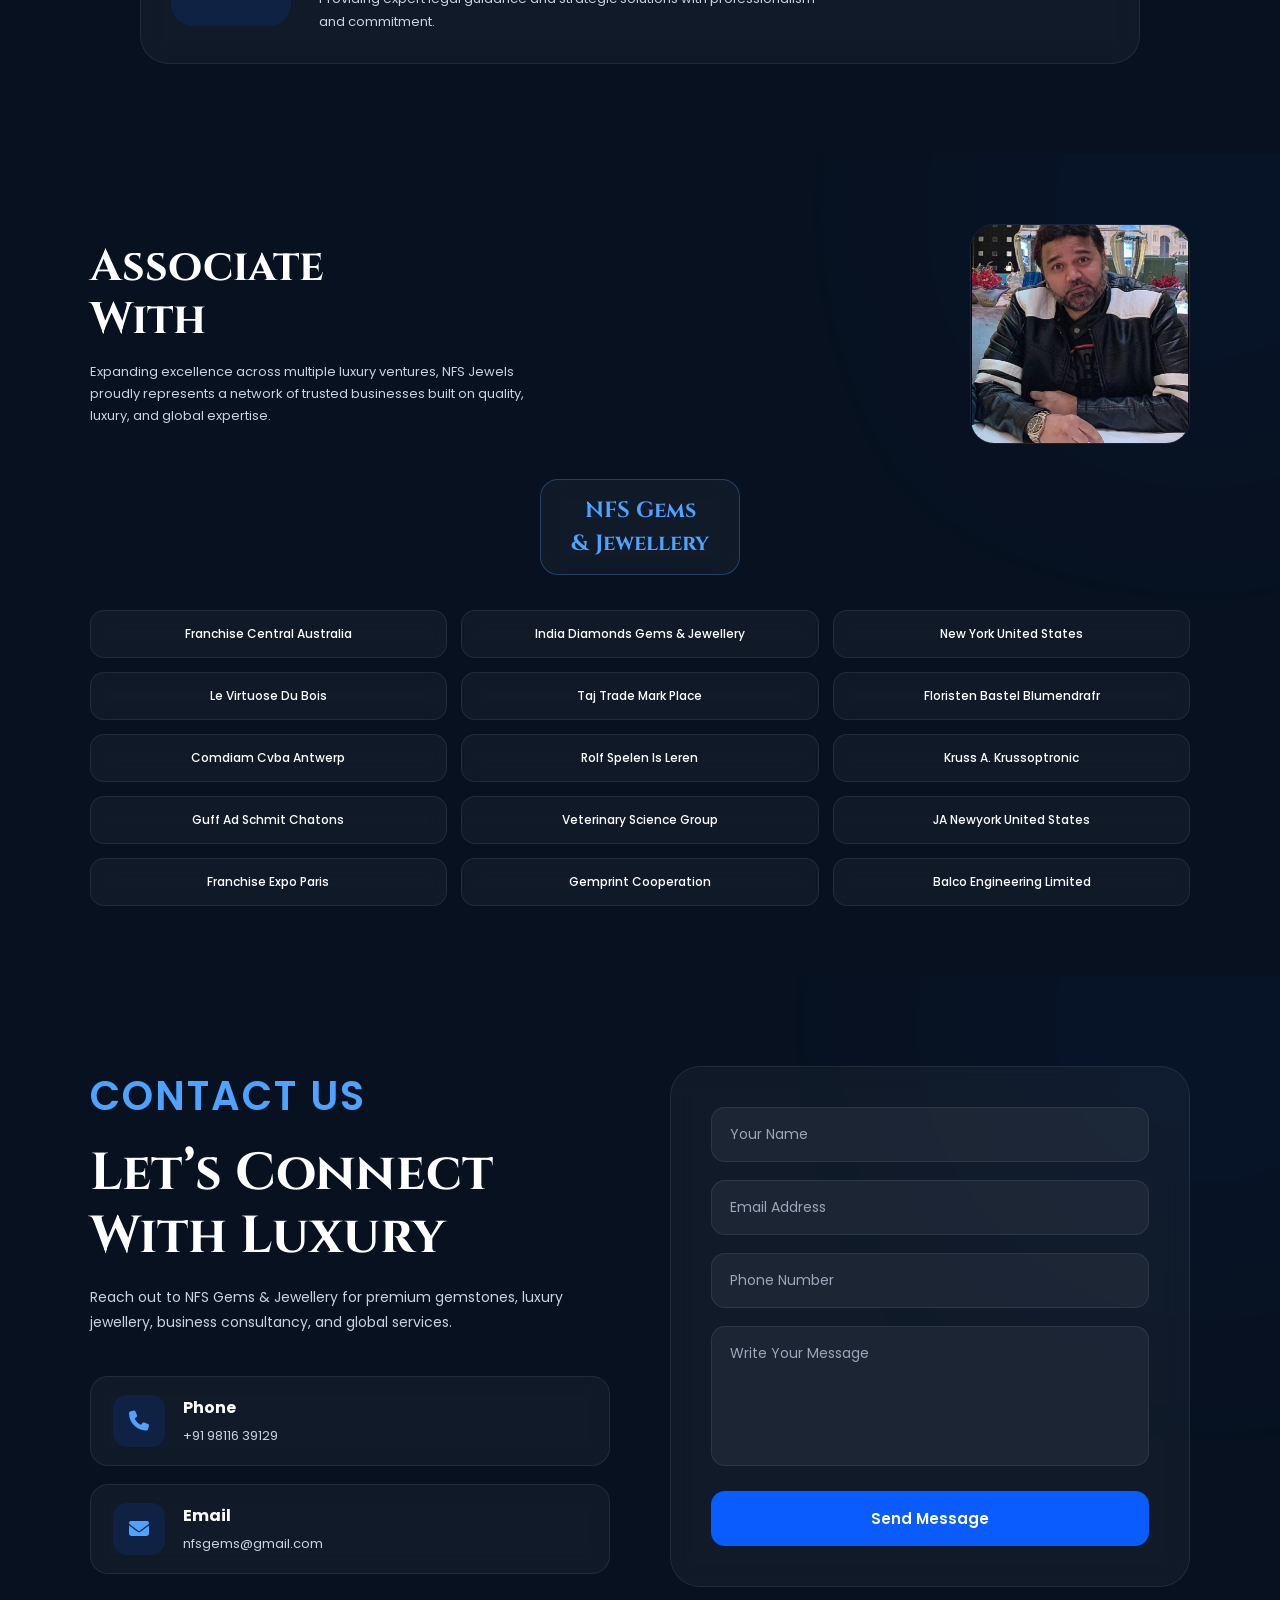
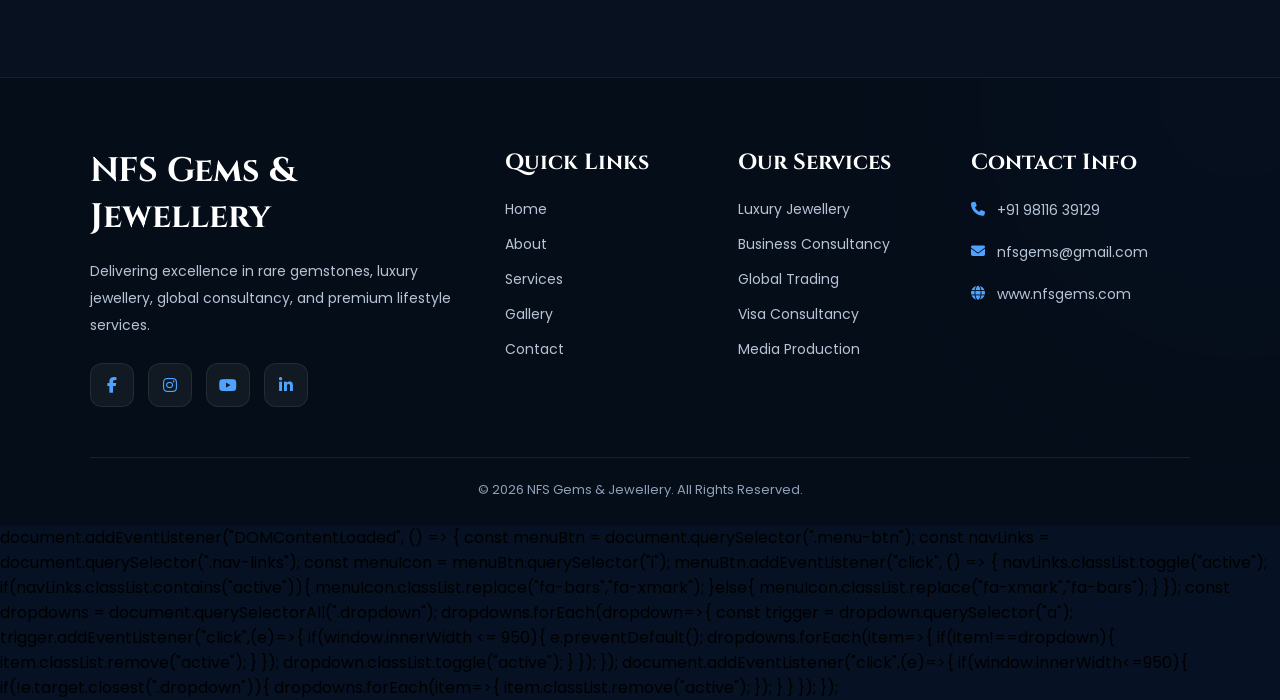
==== commit a86692fd: "Update index.html" ====
--- a/index.html
+++ b/index.html
@@ -763,7 +763,11 @@
     <!-- CARD 1 -->
     <div class="category-card">
 
-      <video  muted loop playsinline>
+      <video autoplay 
+muted 
+loop 
+playsinline
+preload="auto" >
         <source src="shop1.mp4" type="video/mp4">
       </video> 
 
@@ -780,7 +784,7 @@
     <!-- CARD 2 -->
     <div class="category-card">
 
-      <video  muted loop playsinline>
+      <video  muted autoplay loop playsinline>
         <source src="shop2.mp4" type="video/mp4">
       </video>
 
@@ -797,7 +801,7 @@
     <!-- CARD 3 -->
     <div class="category-card">
 
-      <video  muted loop playsinline>
+      <video  muted autoplay loop playsinline>
         <source src="shop3.mp4" type="video/mp4">
       </video>
 
@@ -814,7 +818,7 @@
     <!-- CARD 4 -->
     <div class="category-card">
 
-      <video  muted loop playsinline>
+      <video  muted autoplay loop playsinline>
         <source src="shop4.mp4" type="video/mp4">
       </video>
 
@@ -830,7 +834,7 @@
   <!-- CARD 4 -->
     <div class="category-card">
 
-      <video  muted loop playsinline>
+      <video  muted autoplay loop playsinline>
         <source src="shop5.mp4" type="video/mp4">
       </video>
 
@@ -847,7 +851,7 @@
     <!-- CARD 4 -->
     <div class="category-card">
 
-      <video  muted loop playsinline>
+      <video  muted autoplay loop playsinline>
         <source src="shop6.mp4" type="video/mp4">
       </video>
 
@@ -867,7 +871,7 @@
 <!-- CARD 4 -->
     <div class="category-card">
 
-      <video  muted loop playsinline>
+      <video  muted autoplay loop playsinline>
         <source src="shop8.mp4" type="video/mp4">
       </video>
 
@@ -883,7 +887,7 @@
     <!-- CARD 4 -->
     <div class="category-card">
 
-      <video  muted loop playsinline>
+      <video  muted autoplay loop playsinline>
         <source src="shop9.mp4" type="video/mp4">
       </video>
 
@@ -901,7 +905,7 @@
     <!-- CARD 4 -->
     <div class="category-card">
 
-      <video  muted loop playsinline>
+      <video  muted autoplay loop playsinline>
         <source src="VID-20260521-WA0018.mp4" type="video/mp4">
       </video>
 
@@ -917,7 +921,7 @@
     <!-- CARD 4 -->
     <div class="category-card">
 
-      <video  muted loop playsinline>
+      <video  muted autoplay loop playsinline>
         <source src="VID-20260521-WA0020.mp4" type="video/mp4">
       </video>
 
@@ -933,7 +937,7 @@
 <!-- CARD 4 -->
     <div class="category-card">
 
-      <video  muted loop playsinline>
+      <video  muted autoplay loop playsinline>
         <source src="VID-20260521-WA0021.mp4" type="video/mp4">
       </video>
 
@@ -949,7 +953,7 @@
 <!-- CARD 4 -->
     <div class="category-card">
 
-      <video  muted loop playsinline>
+      <video  muted autoplay loop playsinline>
         <source src="VID-20260524-WA0039.mp4" type="video/mp4">
       </video>
 
@@ -963,12 +967,6 @@
 
     </div>
    
-
-
-
-    
-
-
 
     </div>
 
--- a/style.css
+++ b/style.css
@@ -21,263 +21,9 @@
         overflow-x: hidden;
       }
 
-      /* ================= NAVBAR ================= */
-
-      .navbar {
-        width: 100%;
-        position: fixed;
-        top: 0;
-        left: 0;
-        z-index: 1000;
-        padding: 18px 5%;
-        display: flex;
-        align-items: center;
-        justify-content: space-between;
-        background: rgba(5, 14, 28, 0.75);
-        backdrop-filter: blur(15px);
-        border-bottom: 1px solid rgba(255, 255, 255, 0.08);
-        transition: 0.4s;
-      }
-
-      .navbar::before {
-        content: "";
-        position: absolute;
-        width: 250px;
-        height: 250px;
-        background: #0b5cff;
-        filter: blur(120px);
-        top: -180px;
-        left: -100px;
-        opacity: 0.5;
-        z-index: -1;
-        animation: moveGlow 5s infinite alternate;
-      }
-
-      @keyframes moveGlow {
-        0% {
-          transform: translateX(0px);
-        }
-        100% {
-          transform: translateX(80px);
-        }
-      }
-
-      /* LOGO */
-/* LOGO BOX */
-.logo-box{
-    display:flex;
-    align-items:center;
-    gap:12px;
-}
-
-/* IMAGE LOGO */
-.logo1{
-    width:65px;
-    height:65px;
-    object-fit:contain;
-    display:block;
-}
-
-/* TEXT LOGO */
-.logo{
-    text-decoration:none;
-    color:#fff;
-  right:50px;
-    font-size:24px;
-    font-weight:700;
-    line-height:1.1;
-    letter-spacing:1px;
-}
-
-.logo span{
-    font-size:14px;
-    font-weight:400;
-    color:#d6d6d6;
-    letter-spacing:2px;
-}
-
-/* RESPONSIVE */
-@media(max-width:768px){
-
-    .logo-box{
-        gap:8px;
-    }
-
-    .logo1{
-        width:50px;
-        height:50px;
-    }
-
-    .logo{
-        font-size:18px;
-    }
-
-    .logo span{
-        font-size:11px;
-        letter-spacing:1px;
-    }
-}
-
-@media(max-width:480px){
-
-    .logo1{
-        width:42px;
-        height:42px;
-    }
-
-    .logo{
-        font-size:15px;
-    }
-
-    .logo span{
-        font-size:10px;
-    }
-}
-      .logo {
-        right: 60px;
-        color: #fff;
-        font-size: 20px;
-        font-weight: 700;
-        text-decoration: none;
-        letter-spacing: 2px;
-        position: relative;
-        font-family: "Cinzel", serif;
-      }
-
-      .logo span {
-        color: #0b5cff;
-      }
-
-      .logo::after {
-        content: "";
-        position: absolute;
-        width: 100%;
-        height: 3px;
-        background: #0b5cff;
-        left: 0;
-        bottom: -6px;
-        transform: scaleX(0);
-        transition: 0.4s;
-        transform-origin: left;
-      }
-
-      .logo:hover::after {
-        transform: scaleX(1);
-      }
-
-      /* NAV LINKS */
-
-      .nav-links {
-        display: flex;
-        align-items: center;
-        gap: 5px;
-        list-style: none;
-      }
-
-      .nav-links li {
-        position: relative;
-      }
-
-      .nav-links a {
-        text-decoration: none;
-        color: #fff;
-        font-size: 13px;
-        font-weight: 600;
-        padding: 12px 10px;
-        border-radius: 30px;
-        transition: 0.4s;
-        position: relative;
-        overflow: hidden;
-        display: flex;
-        align-items: center;
-        gap: 8px;
-      }
-
-      .nav-links a::before {
-        transition: 0.5s;
-      }
-
-      .nav-links a:hover::before {
-        width: 100%;
-      }
-
-      .nav-links a:hover {
-        transform: translateY(-3px);
-        box-shadow: 0 10px 20px rgba(11, 92, 255, 0.35);
-      }
-
-      .nav-links a:hover i {
-        transform: rotate(360deg);
-      }
-
-      /* BUTTON */
-
-      .nav-btn {
-        padding: 12px 24px;
-        background: linear-gradient(135deg, #0b5cff, #1d8fff);
-        color: #fff;
-        border: none;
-        border-radius: 40px;
-        font-size: 15px;
-        font-weight: 600;
-        cursor: pointer;
-        transition: 0.4s;
-        box-shadow: 0 10px 25px rgba(11, 92, 255, 0.35);
-      }
-
-      .nav-btn:hover {
-        transform: translateY(-4px) scale(1.03);
-        box-shadow: 0 15px 35px rgba(11, 92, 255, 0.5);
-      }
-
-      /* HAMBURGER */
-
-      .menu-btn {
-        display: none;
-        font-size: 26px;
-        color: #fff;
-        cursor: pointer;
-      }
-
-      /* MOBILE */
-
-      @media (max-width: 950px) {
-        .menu-btn {
-          display: block;
-        }
-
-        .nav-links {
-          position: absolute;
-          top: 100%;
-          right: -100%;
-          width: 300px;
-          height: 100vh;
-          background: #08192f;
-          flex-direction: column;
-          align-items: flex-start;
-          padding: 40px 25px;
-          transition: 0.5s ease;
-          border-left: 1px solid rgba(255, 255, 255, 0.08);
-        }
-
-        .nav-links.active {
-          right: 0;
-        }
-
-        .nav-links a {
-          width: 100%;
-        }
-
-        .nav-btn {
-          margin-top: 20px;
-          width: 100%;
-        }
-
-        .hero h1 {
-          font-size: 45px;
-        }
-      }/* ================= HERO SECTION ONLY ================= */
-/* THIS CSS WILL NOT AFFECT YOUR NAVBAR */
+    
+    
+
 
 .hero-section{
   width:100%;
--- a/navbar.css
+++ b/navbar.css
@@ -0,0 +1,359 @@
+/* ================= NAVBAR ================= */
+
+.navbar {
+  width: 100%;
+  position: fixed;
+  top: 0;
+  left: 0;
+  z-index: 1000;
+
+  padding: 18px 5%;
+
+  display: flex;
+  align-items: center;
+  justify-content: space-between;
+
+  background: rgba(5, 14, 28, 0.75);
+  backdrop-filter: blur(15px);
+
+  border-bottom: 1px solid rgba(255, 255, 255, 0.08);
+
+  transition: 0.4s;
+}
+
+/* Glow Effect */
+
+.navbar::before {
+  content: "";
+
+  position: absolute;
+
+  width: 250px;
+  height: 250px;
+
+  background: #0b5cff;
+
+  filter: blur(120px);
+
+  top: -180px;
+  left: -100px;
+
+  opacity: 0.5;
+
+  z-index: -1;
+
+  animation: moveGlow 5s infinite alternate;
+}
+
+@keyframes moveGlow {
+  from {
+    transform: translateX(0);
+  }
+
+  to {
+    transform: translateX(80px);
+  }
+}
+
+/* ================= BRAND ================= */
+
+.brand {
+  display: flex;
+  align-items: center;
+  gap: 12px;
+}
+
+/* LOGO IMAGE */
+
+.logo1 {
+  width: 65px;
+  height: 65px;
+
+  object-fit: contain;
+}
+
+/* TEXT LOGO */
+
+.logo {
+  text-decoration: none;
+
+  color: #fff;
+
+  font-size: 22px;
+
+  font-weight: 700;
+
+  letter-spacing: 2px;
+
+  line-height: 1.1;
+
+  font-family: "Cinzel", serif;
+
+  position: relative;
+}
+
+.logo span {
+  color: #0b5cff;
+
+  font-size: 14px;
+
+  letter-spacing: 2px;
+
+  font-weight: 400;
+}
+
+.logo::after {
+  content: "";
+
+  position: absolute;
+
+  width: 100%;
+
+  height: 3px;
+
+  background: #0b5cff;
+
+  bottom: -6px;
+
+  left: 0;
+
+  transform: scaleX(0);
+
+  transform-origin: left;
+
+  transition: 0.4s;
+}
+
+.logo:hover::after {
+  transform: scaleX(1);
+}
+
+/* ================= NAV LINKS ================= */
+
+.nav-links {
+  display: flex;
+
+  align-items: center;
+
+  gap: 5px;
+
+  list-style: none;
+}
+
+.nav-links li {
+  position: relative;
+}
+
+.nav-links a {
+  text-decoration: none;
+
+  color: #fff;
+
+  font-size: 12px;
+
+  font-weight: 600;
+
+  padding: 12px 10px;
+
+  border-radius: 30px;
+
+  display: flex;
+
+  align-items: center;
+
+  gap: 8px;
+
+  transition: 0.4s;
+}
+
+.nav-links a:hover {
+  color: #0b5cff;
+
+  transform: translateY(-3px);
+}
+
+/* ================= DROPDOWN ================= */
+
+.dropdown-menu {
+  position: absolute;
+
+  top: 45px;
+
+  left: 0;
+
+  width: 290px;
+
+  background: #071327;
+
+  padding: 10px 0;
+
+  list-style: none;
+
+  border-radius: 10px;
+
+  display: none;
+
+  box-shadow: 0 15px 40px rgba(0, 0, 0, 0.4);
+}
+
+.dropdown-menu li a {
+  padding: 12px 18px;
+
+  width: 100%;
+
+  font-size: 13px;
+}
+
+.dropdown-menu li a:hover {
+  background: #0b5cff;
+
+  color: white;
+}
+
+/* Desktop Dropdown */
+
+@media (min-width: 951px) {
+  .dropdown:hover .dropdown-menu {
+    display: block;
+  }
+}
+
+/* Arrow */
+
+.dropdown i {
+  font-size: 12px;
+
+  transition: 0.3s;
+}
+
+.dropdown:hover i {
+  transform: rotate(180deg);
+}
+
+/* ================= BUTTON ================= */
+
+.nav-btn {
+  background: linear-gradient(135deg, #0b5cff, #1d8fff);
+
+  padding: 12px 25px !important;
+
+  border-radius: 40px;
+
+  color: white !important;
+}
+
+.nav-btn:hover {
+  transform: translateY(-4px);
+
+  box-shadow: 0 15px 35px rgba(11, 92, 255, 0.5);
+}
+
+/* ================= MOBILE MENU ================= */
+
+.menu-btn {
+  display: none;
+
+  color: white;
+
+  font-size: 26px;
+
+  cursor: pointer;
+}
+
+@media (max-width: 950px) {
+  .navbar {
+    padding: 15px 5%;
+  }
+
+  .menu-btn {
+    display: block;
+  }
+
+  .nav-links {
+    position: absolute;
+
+    top: 100%;
+
+    right: -100%;
+
+    width: 300px;
+
+    height: 100vh;
+
+    background: #08192f;
+
+    flex-direction: column;
+
+    align-items: flex-start;
+
+    padding: 35px 25px;
+
+    transition: 0.5s ease;
+
+    overflow-y: auto;
+  }
+
+  .nav-links.active {
+    right: 0;
+  }
+
+  .nav-links li {
+    width: 100%;
+  }
+
+  .nav-links a {
+    width: 100%;
+  }
+
+  /* Mobile Dropdown */
+
+  .dropdown-menu {
+    position: static;
+
+    width: 100%;
+
+    display: none;
+
+    background: #0b1d38;
+
+    box-shadow: none;
+  }
+
+  .dropdown.active .dropdown-menu {
+    display: block;
+  }
+
+  .dropdown.active i {
+    transform: rotate(180deg);
+  }
+
+  .nav-btn {
+    width: 100%;
+
+    text-align: center;
+
+    margin-top: 15px;
+  }
+}
+
+/* ================= SMALL DEVICES ================= */
+
+@media (max-width: 480px) {
+  .logo1 {
+    width: 45px;
+
+    height: 45px;
+  }
+
+  .logo {
+    font-size: 16px;
+  }
+
+  .logo span {
+    font-size: 10px;
+  }
+
+  .nav-links {
+    width: 270px;
+  }
+}
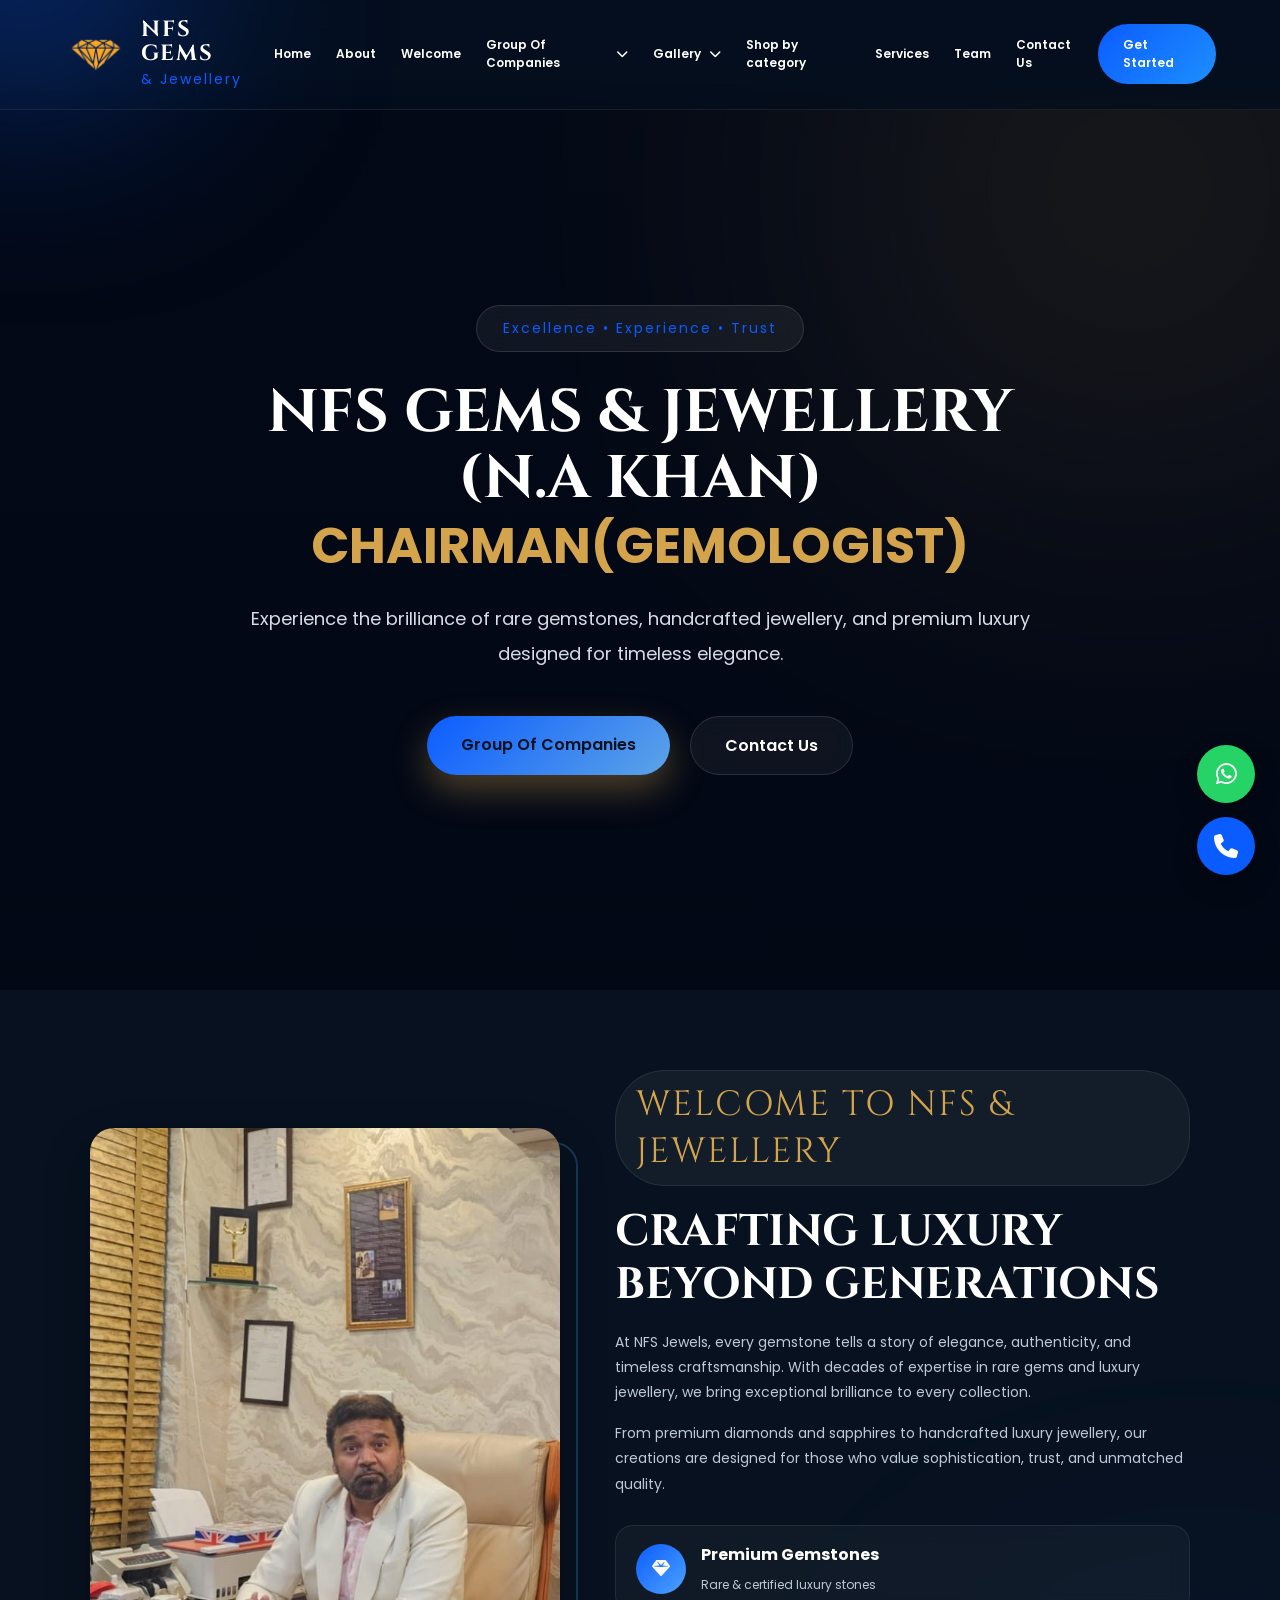
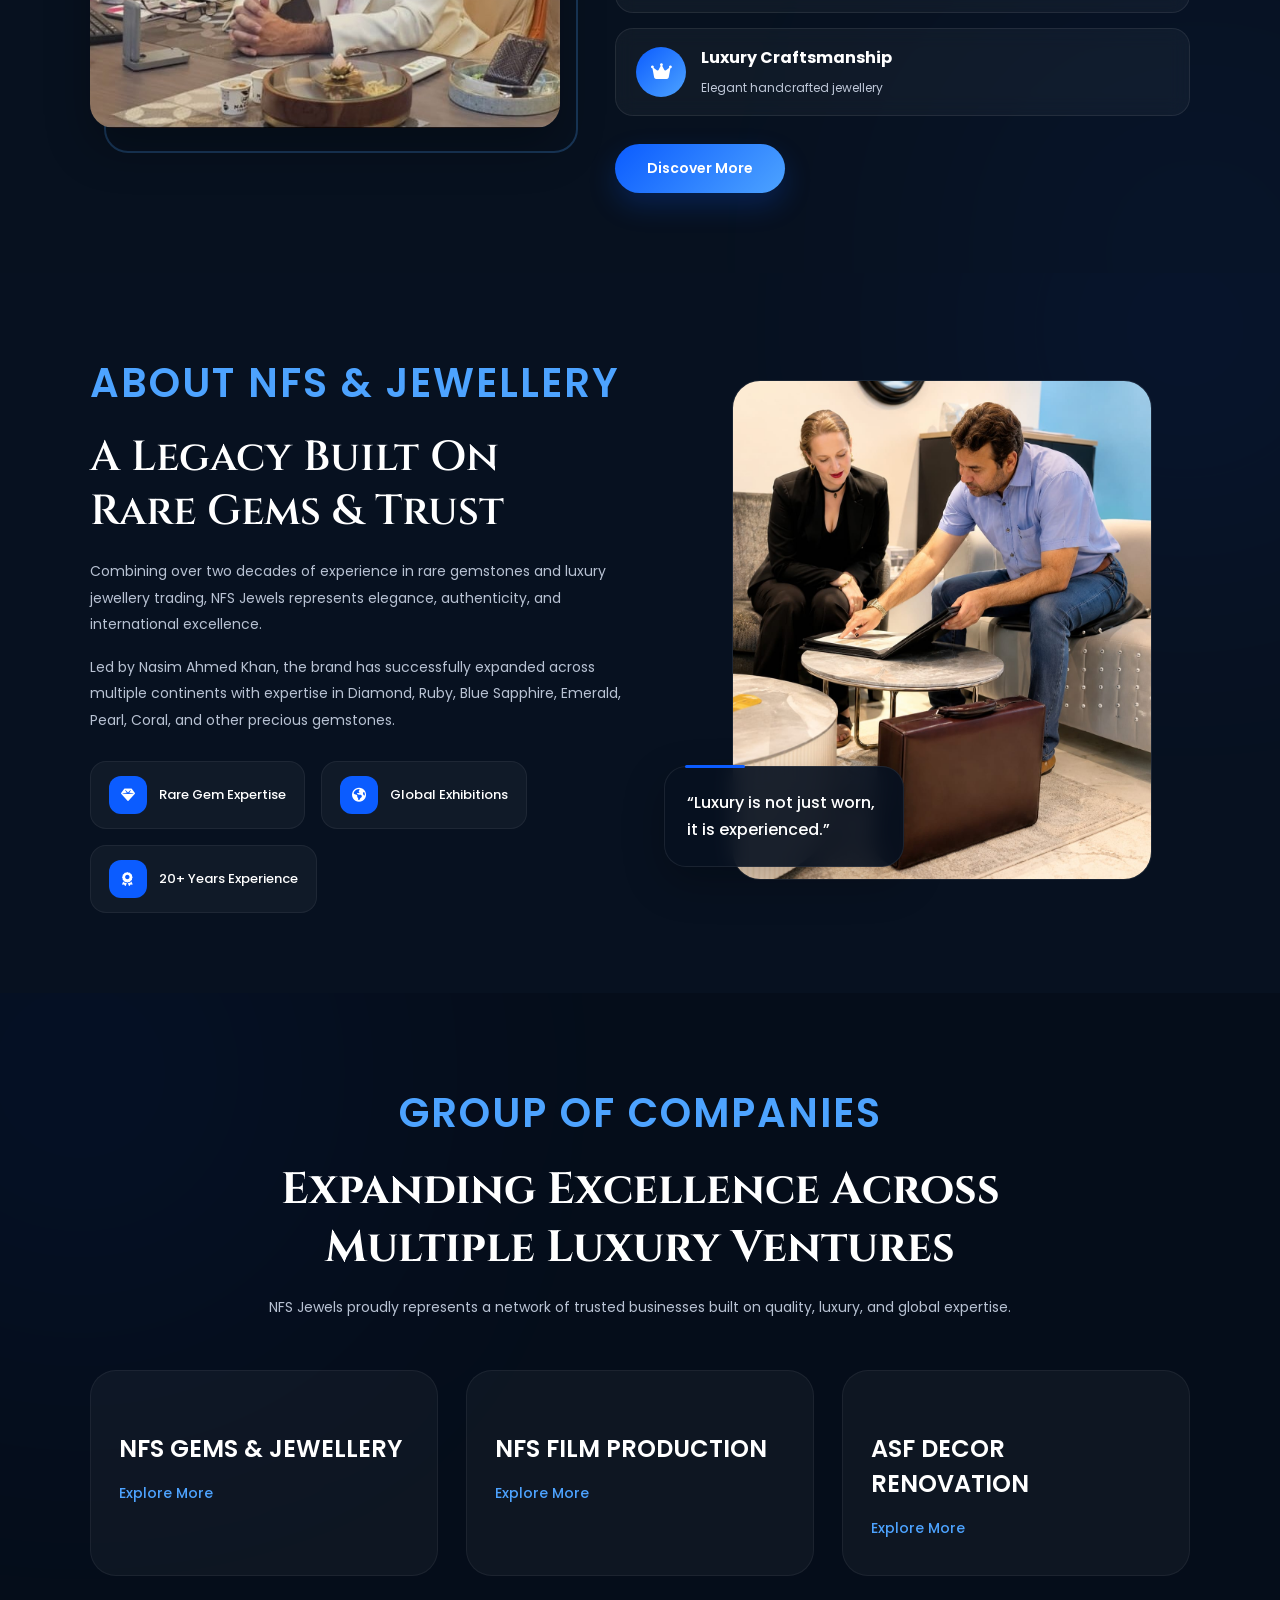
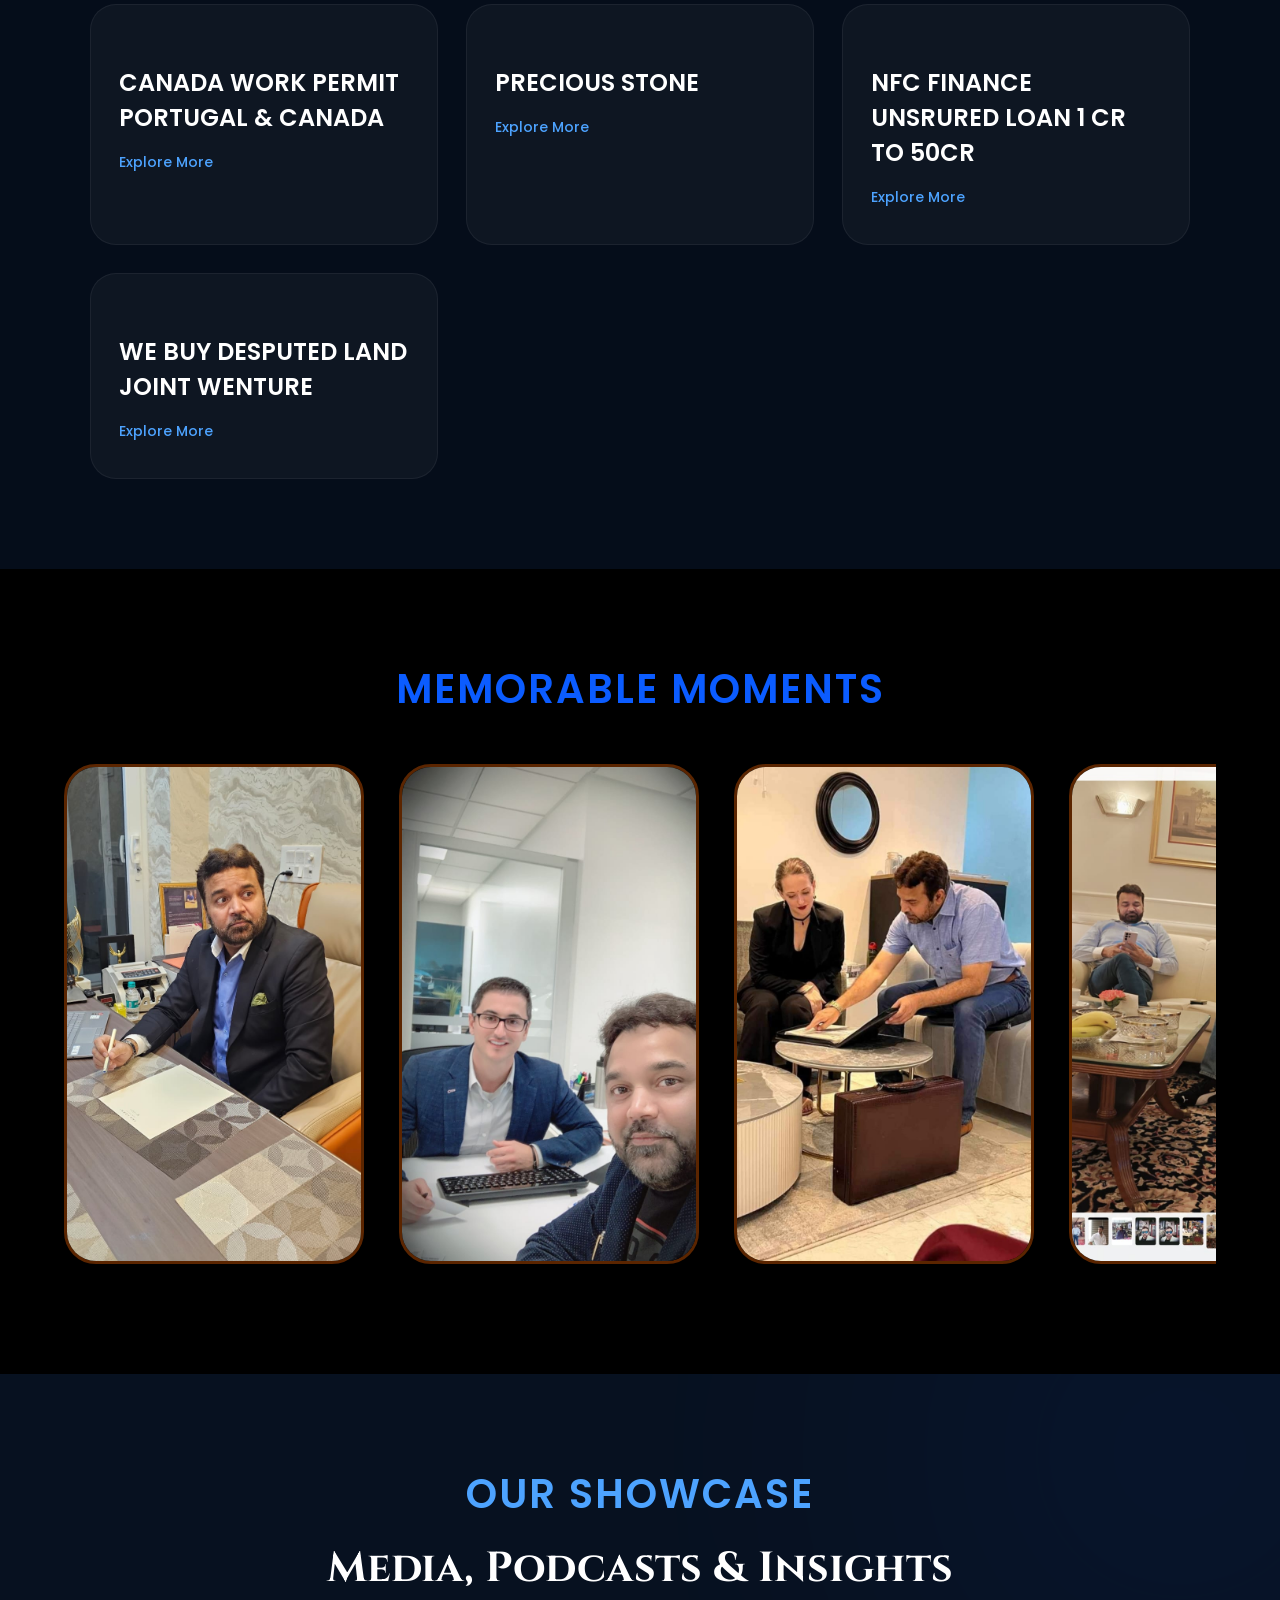
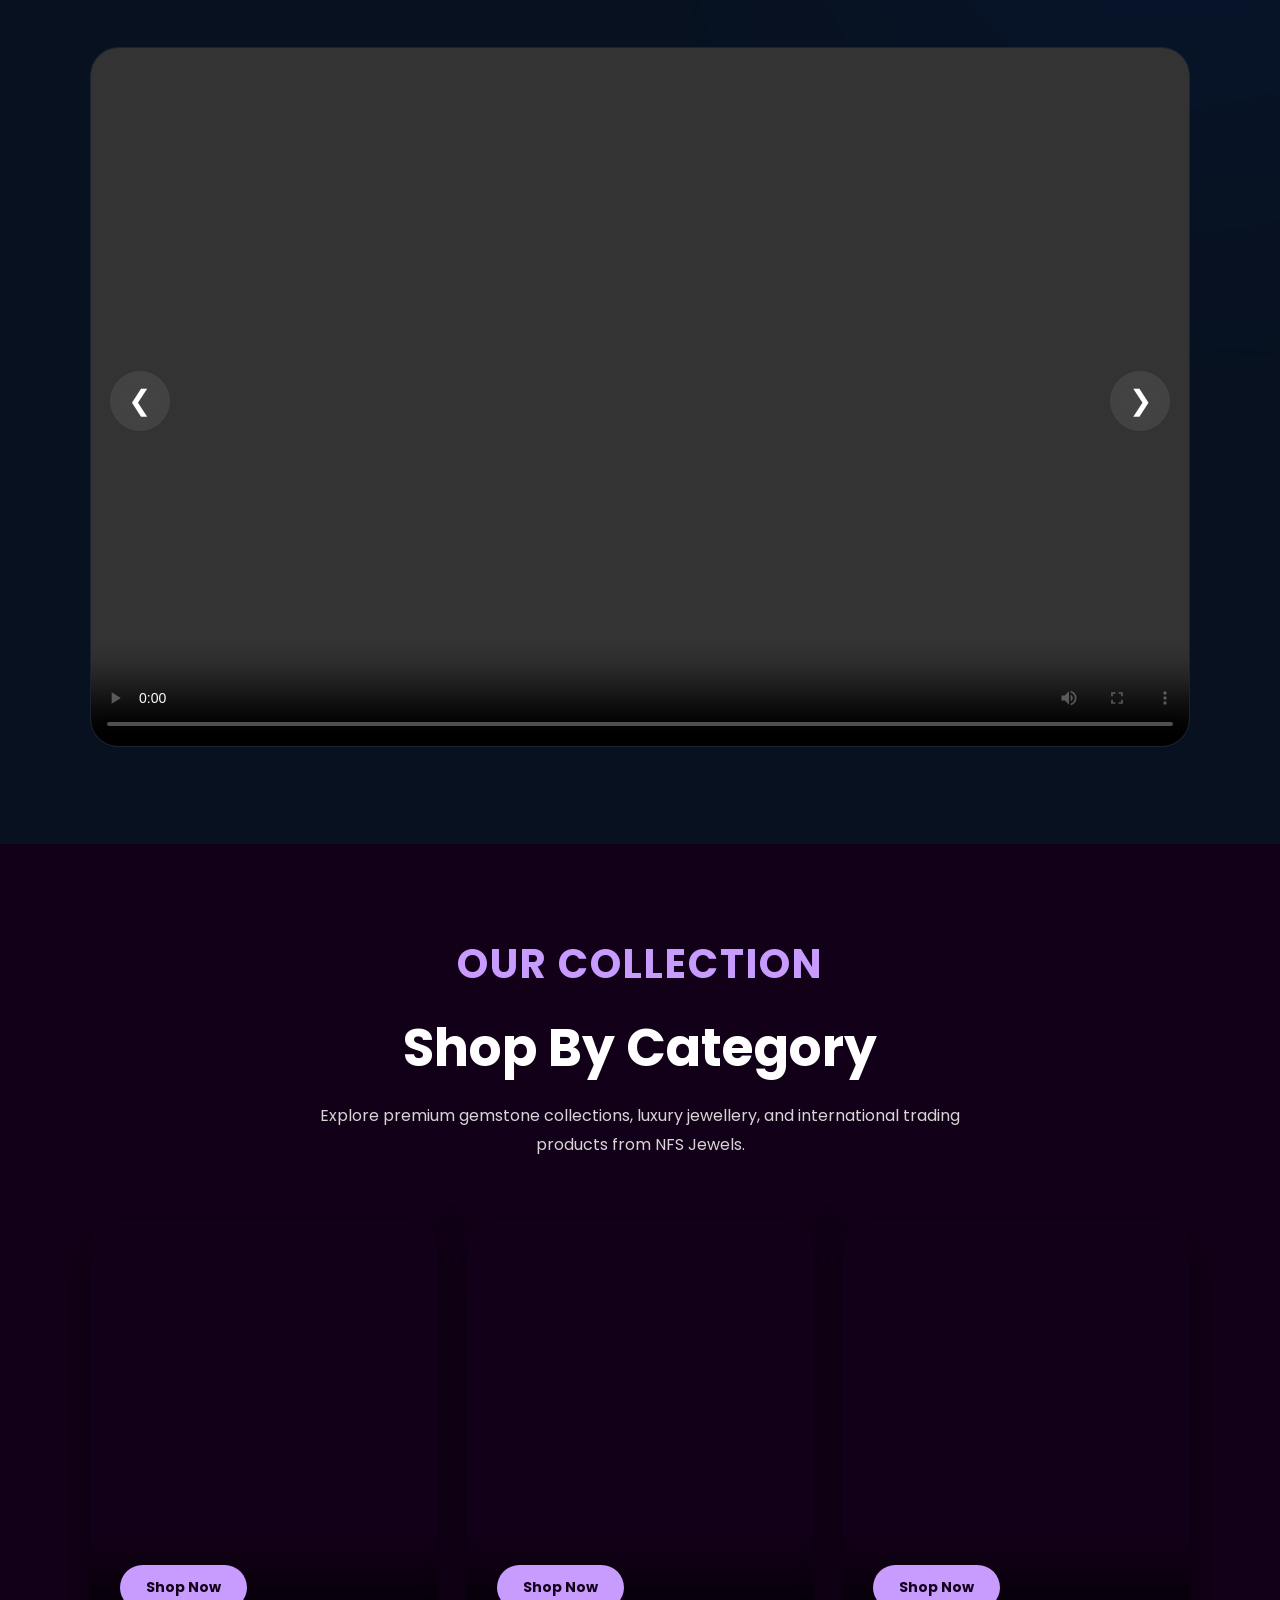
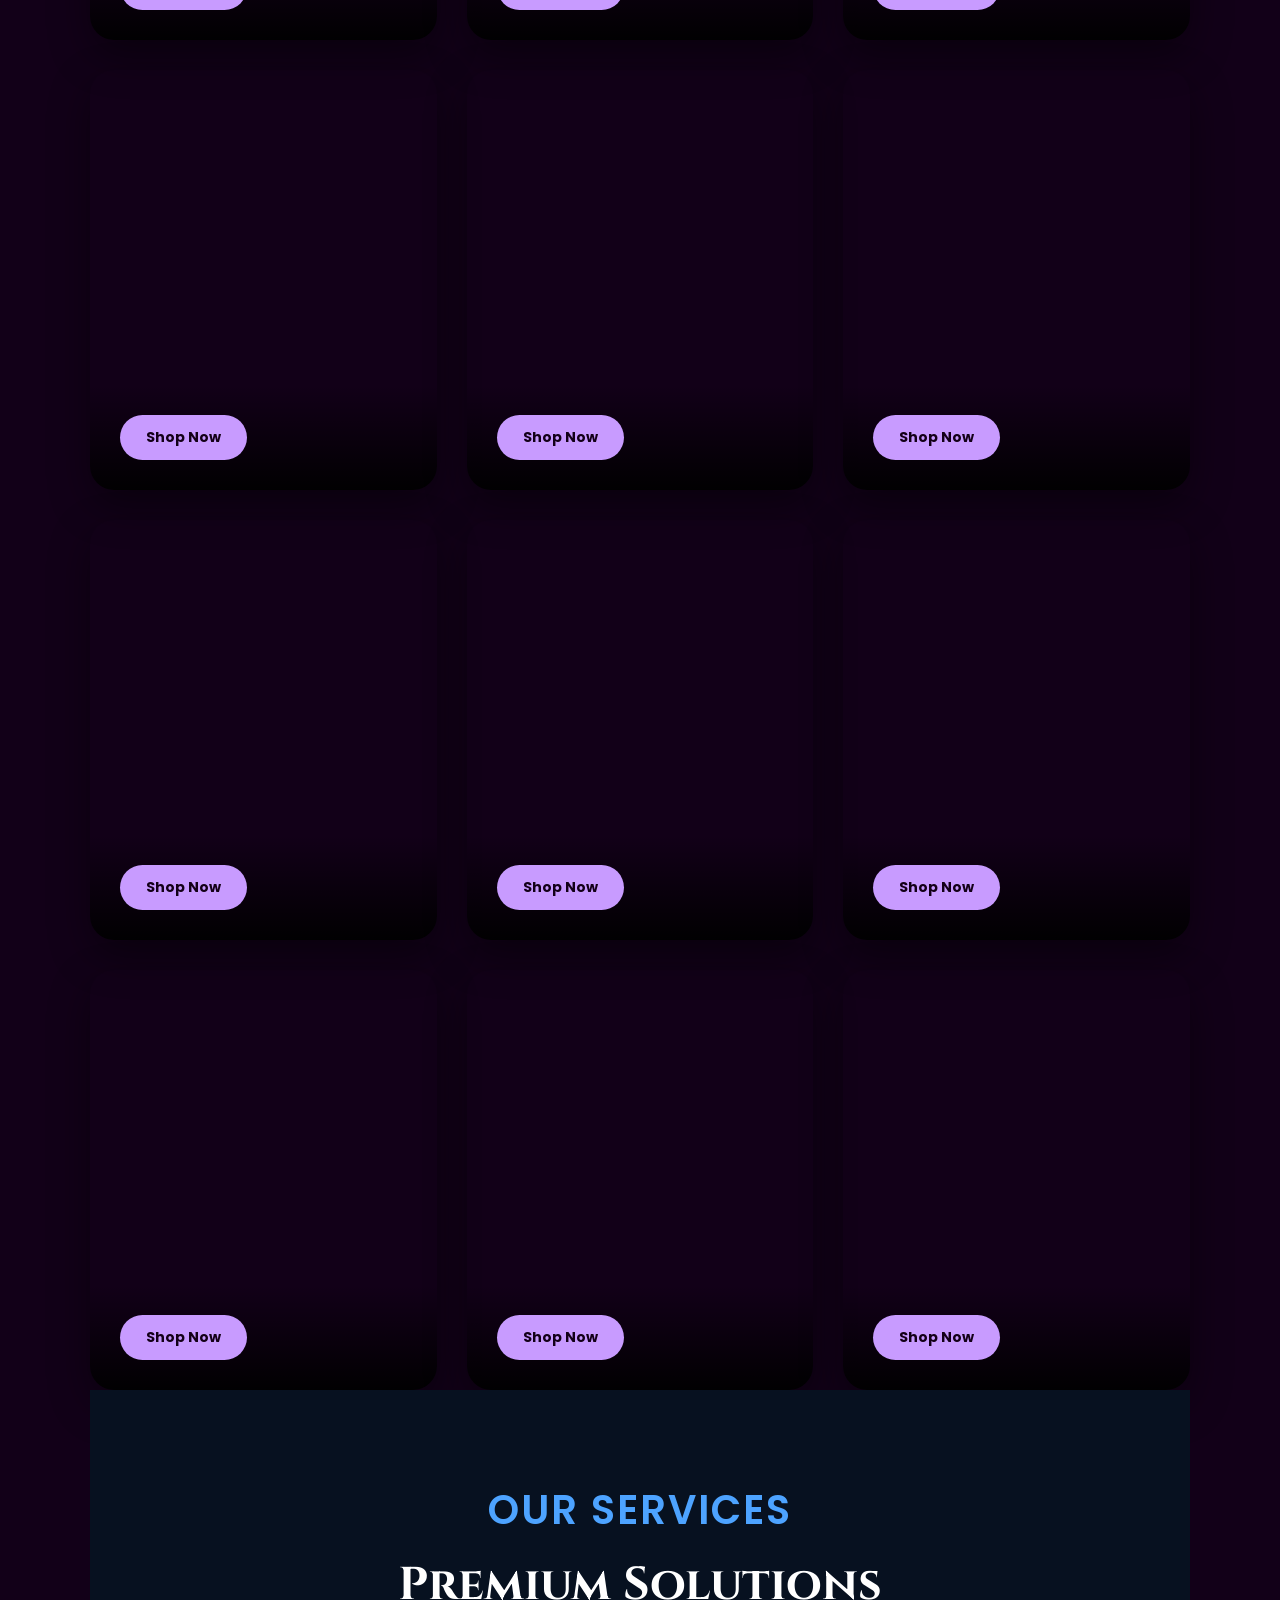
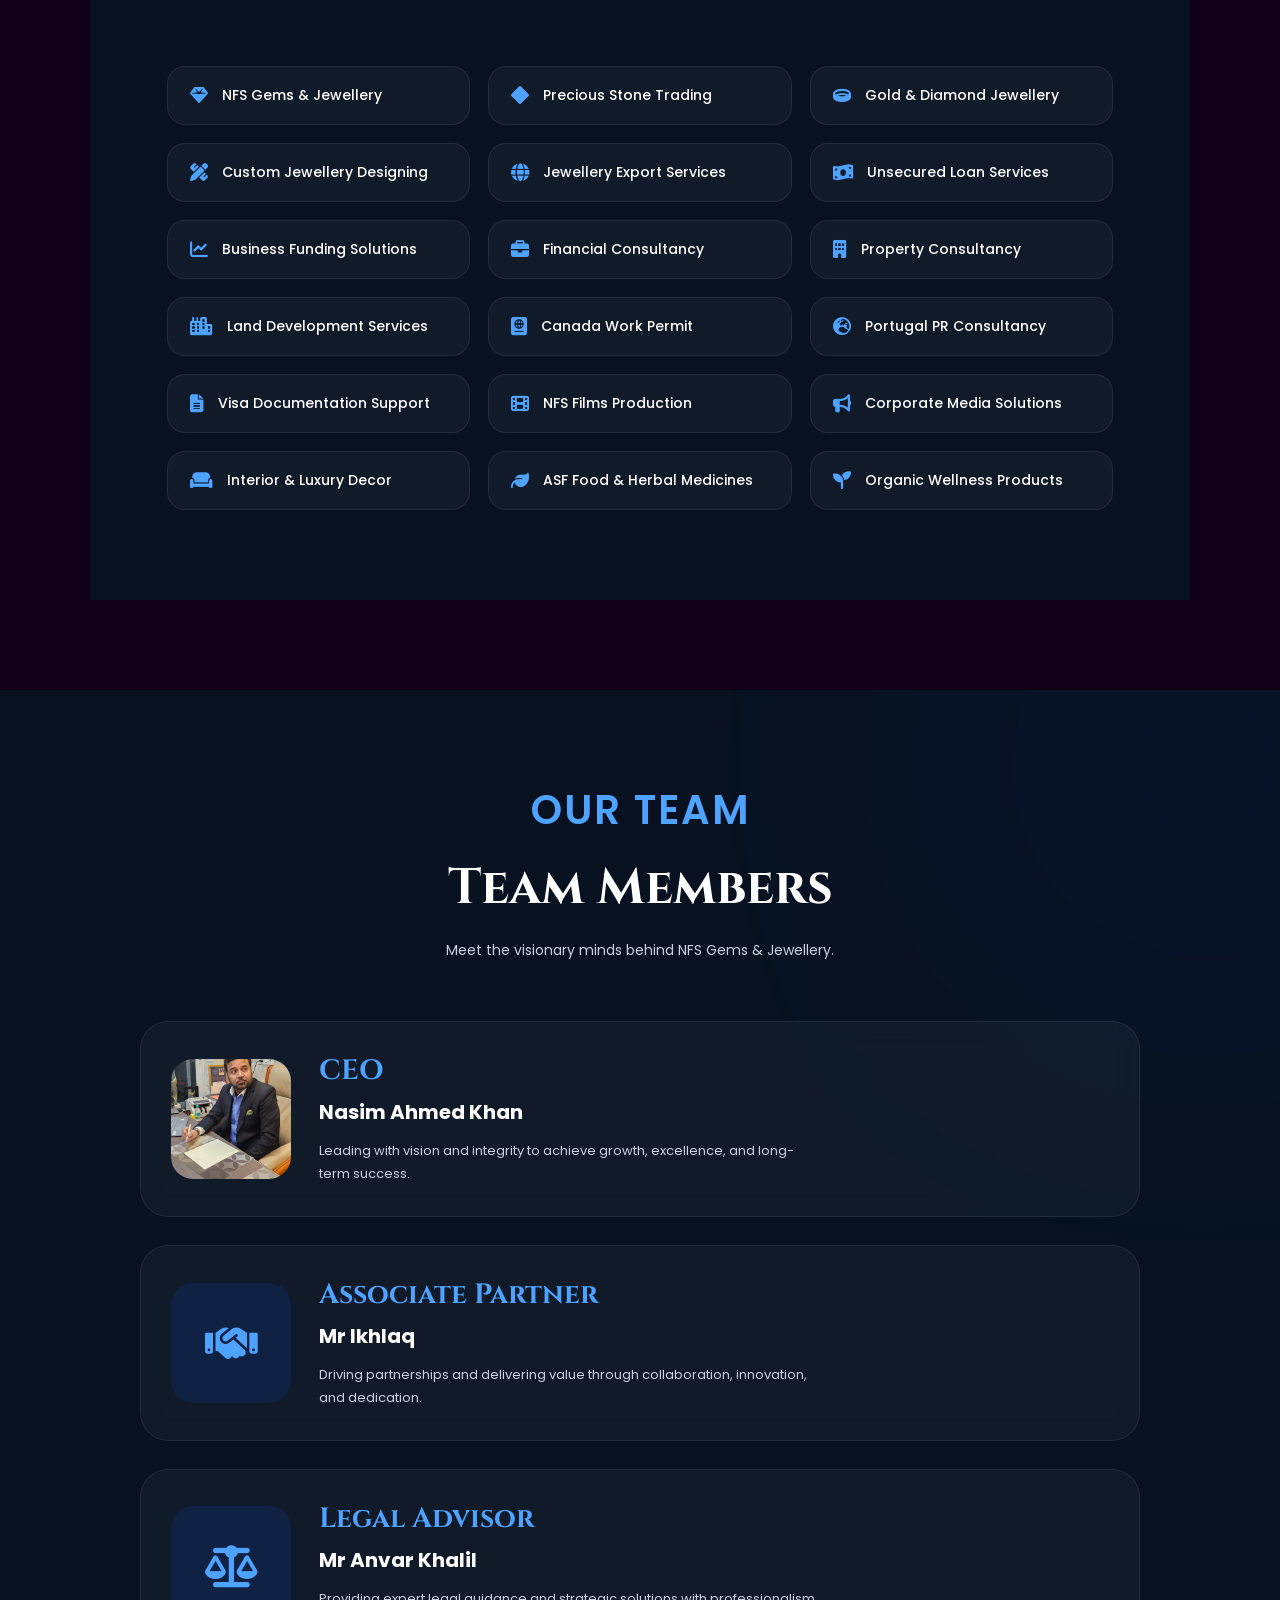
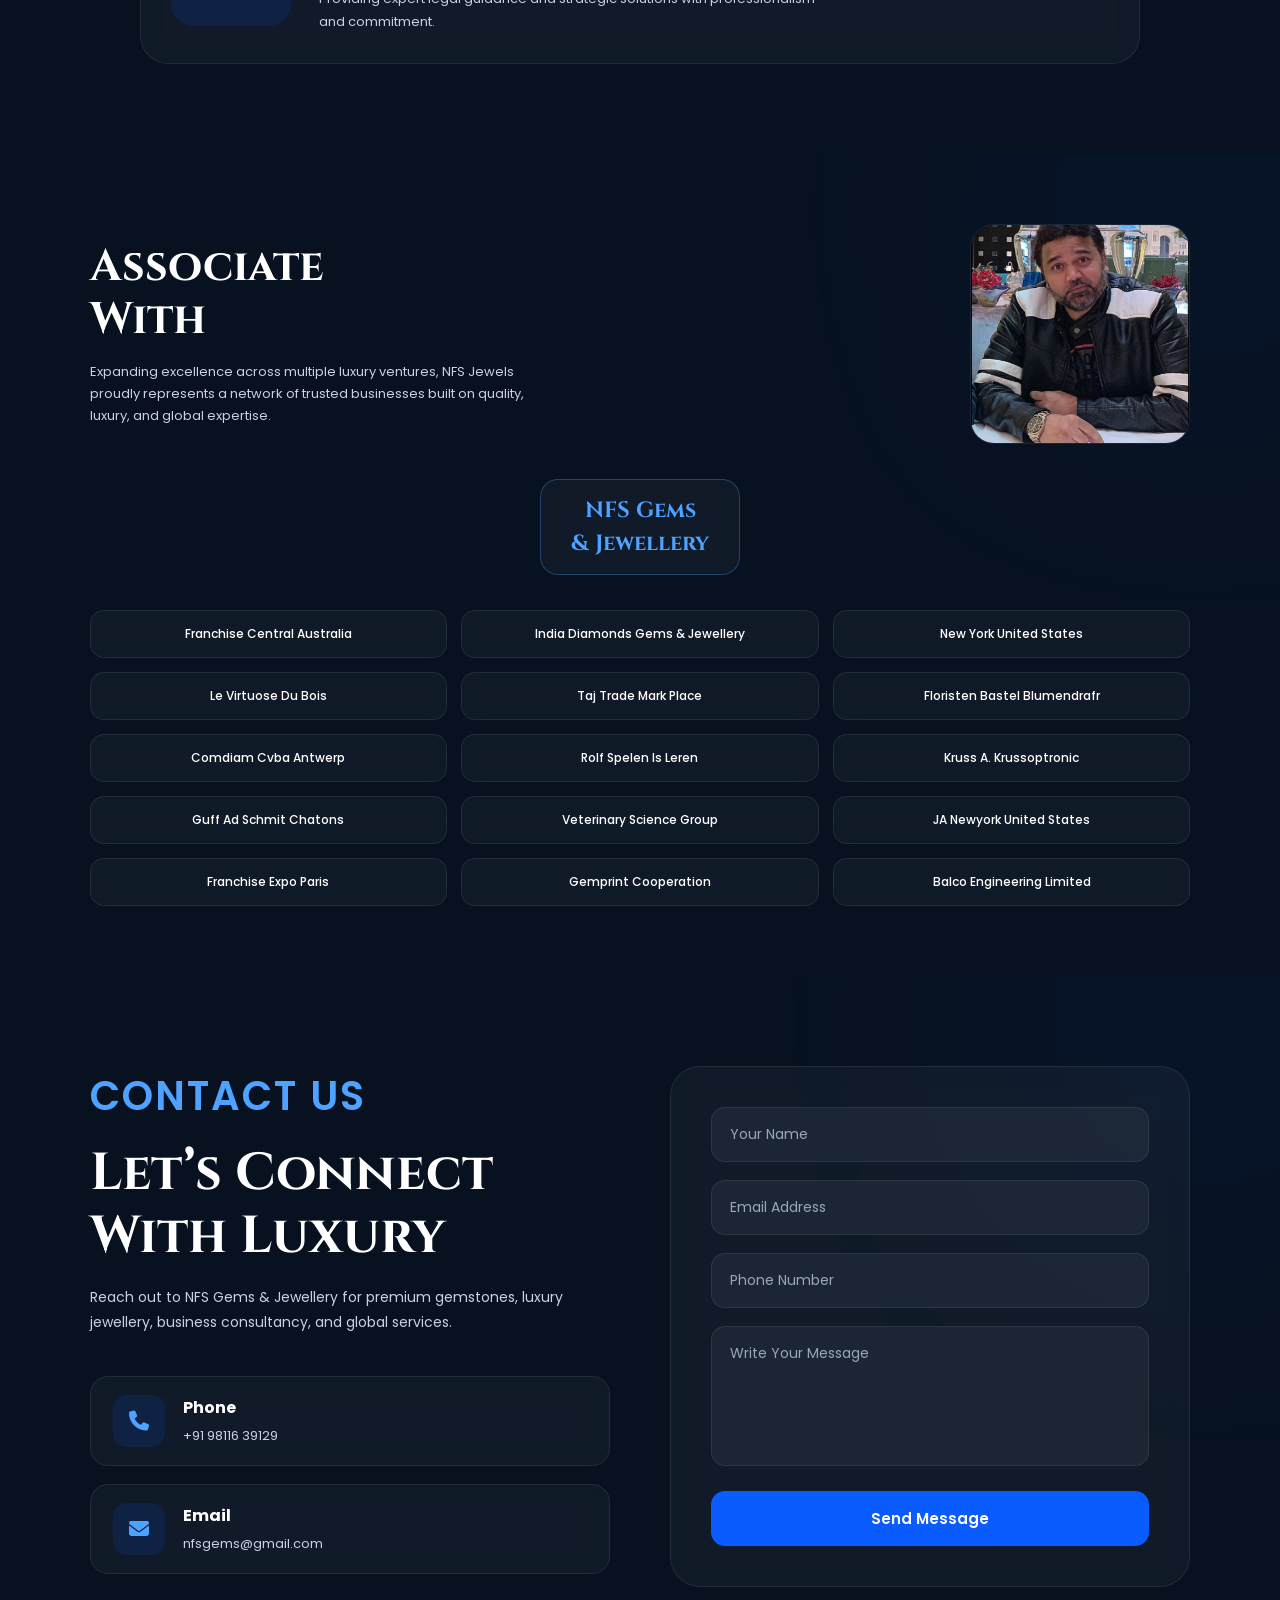
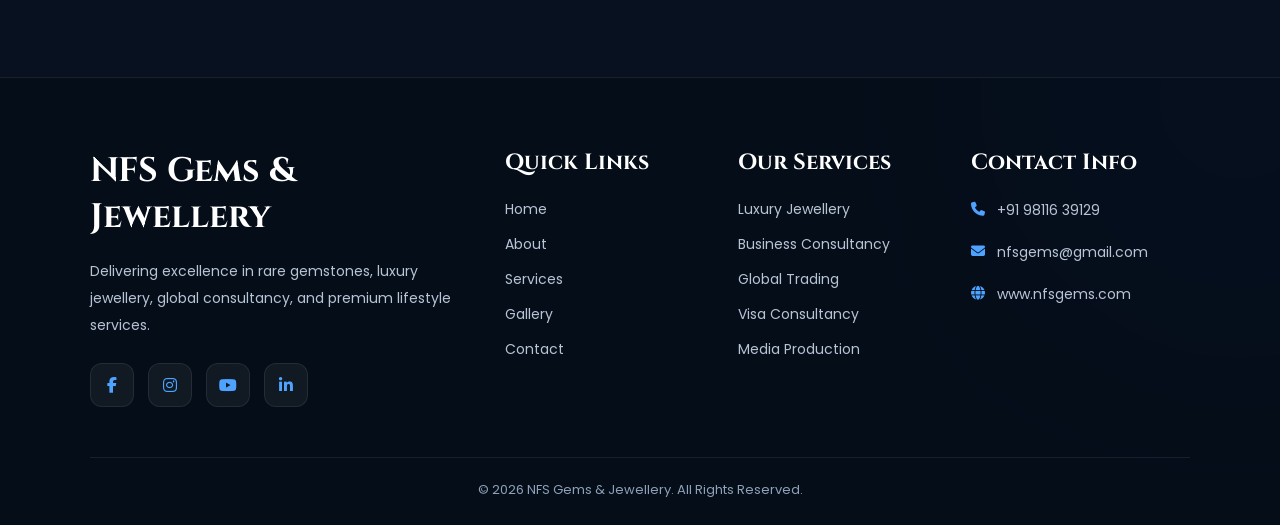
==== commit 8159c614: "Update print statement from 'Hello' to 'Goodbye'" ====
--- a/index.html
+++ b/index.html
@@ -1526,67 +1526,8 @@
 
 </div>
 </footer>
-document.addEventListener("DOMContentLoaded", () => {
-
-    const menuBtn = document.querySelector(".menu-btn");
-    const navLinks = document.querySelector(".nav-links");
-    const menuIcon = menuBtn.querySelector("i");
-
-    menuBtn.addEventListener("click", () => {
-
-        navLinks.classList.toggle("active");
-
-        if(navLinks.classList.contains("active")){
-            menuIcon.classList.replace("fa-bars","fa-xmark");
-        }else{
-            menuIcon.classList.replace("fa-xmark","fa-bars");
-        }
-
-    });
-
-    const dropdowns = document.querySelectorAll(".dropdown");
-
-    dropdowns.forEach(dropdown=>{
-
-        const trigger = dropdown.querySelector("a");
-
-        trigger.addEventListener("click",(e)=>{
-
-            if(window.innerWidth <= 950){
-
-                e.preventDefault();
-
-                dropdowns.forEach(item=>{
-                    if(item!==dropdown){
-                        item.classList.remove("active");
-                    }
-                });
-
-                dropdown.classList.toggle("active");
-
-            }
-
-        });
-
-    });
-
-    document.addEventListener("click",(e)=>{
-
-        if(window.innerWidth<=950){
-
-            if(!e.target.closest(".dropdown")){
-
-                dropdowns.forEach(item=>{
-                    item.classList.remove("active");
-                });
-
-            }
-
-        }
-
-    });
-
-});
+
+       
 <script src="script.js"></script>
 <script src="navbar.js"></script>
 
